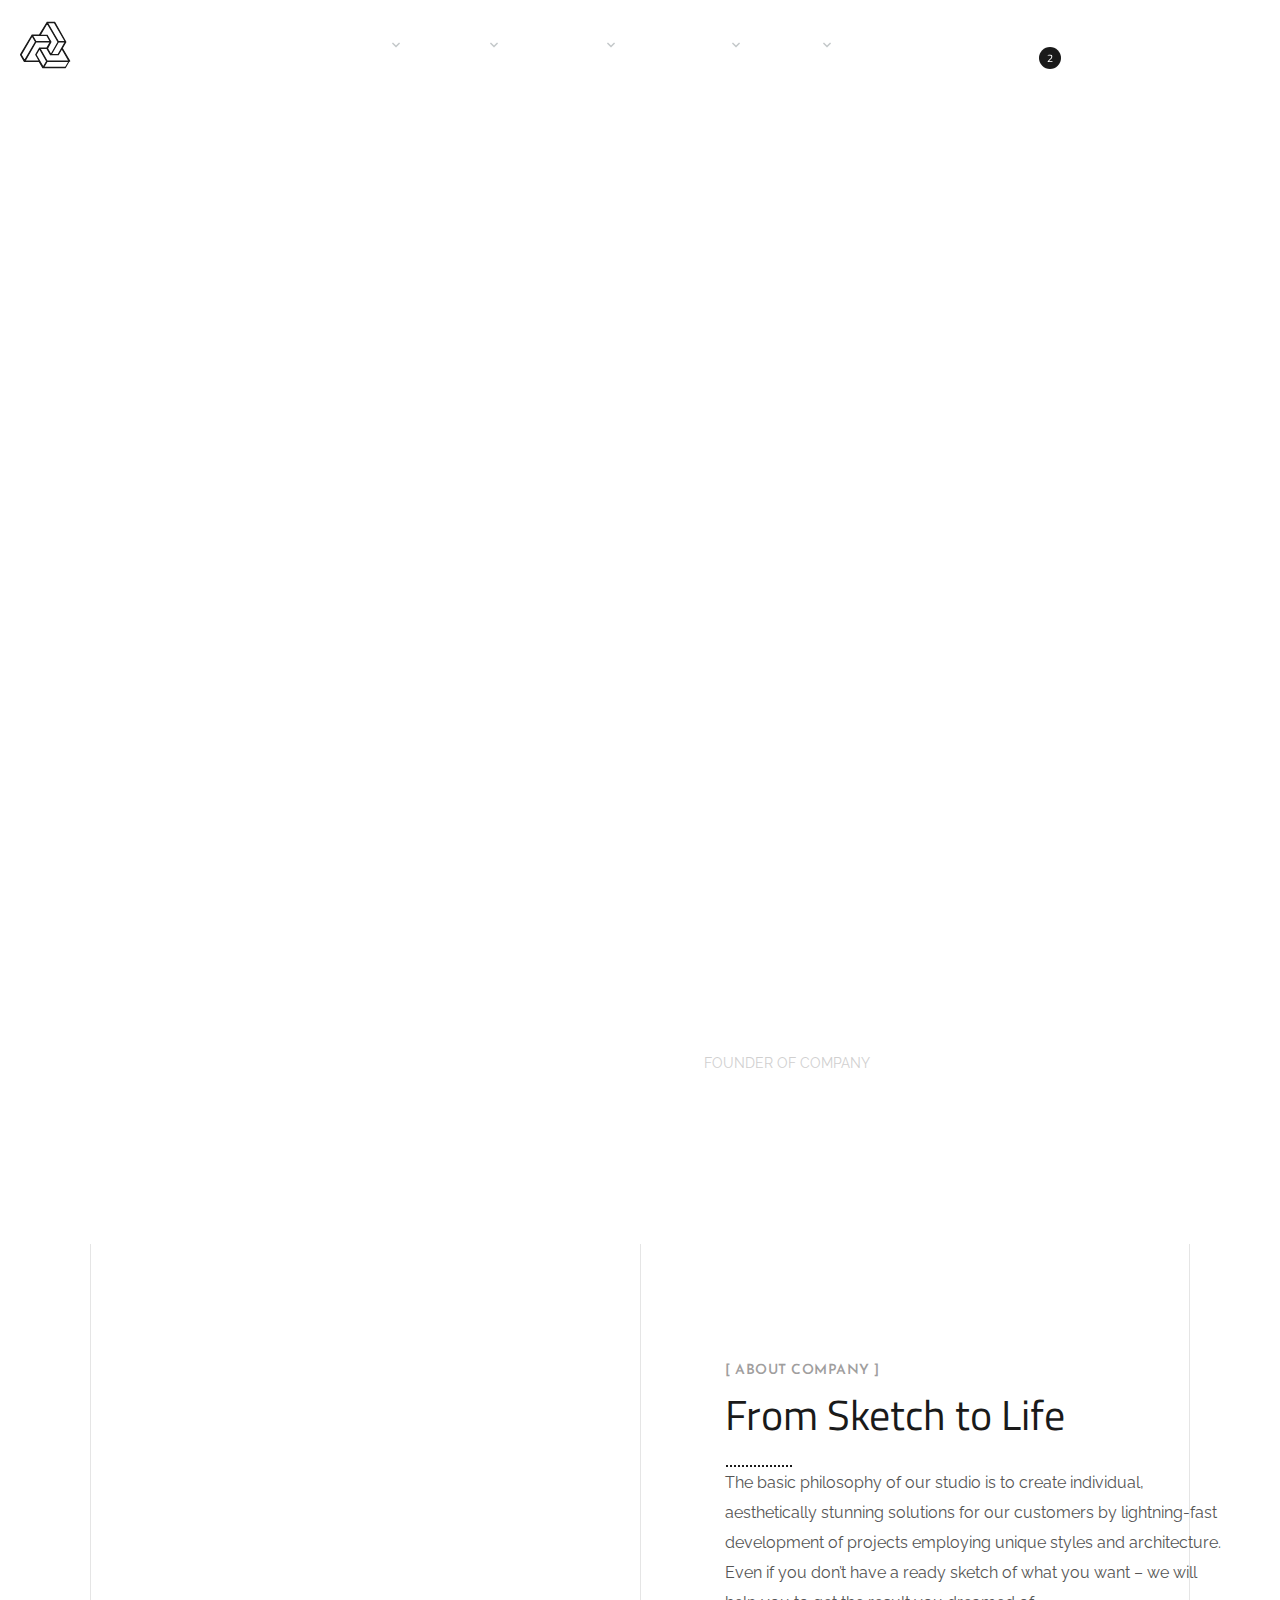
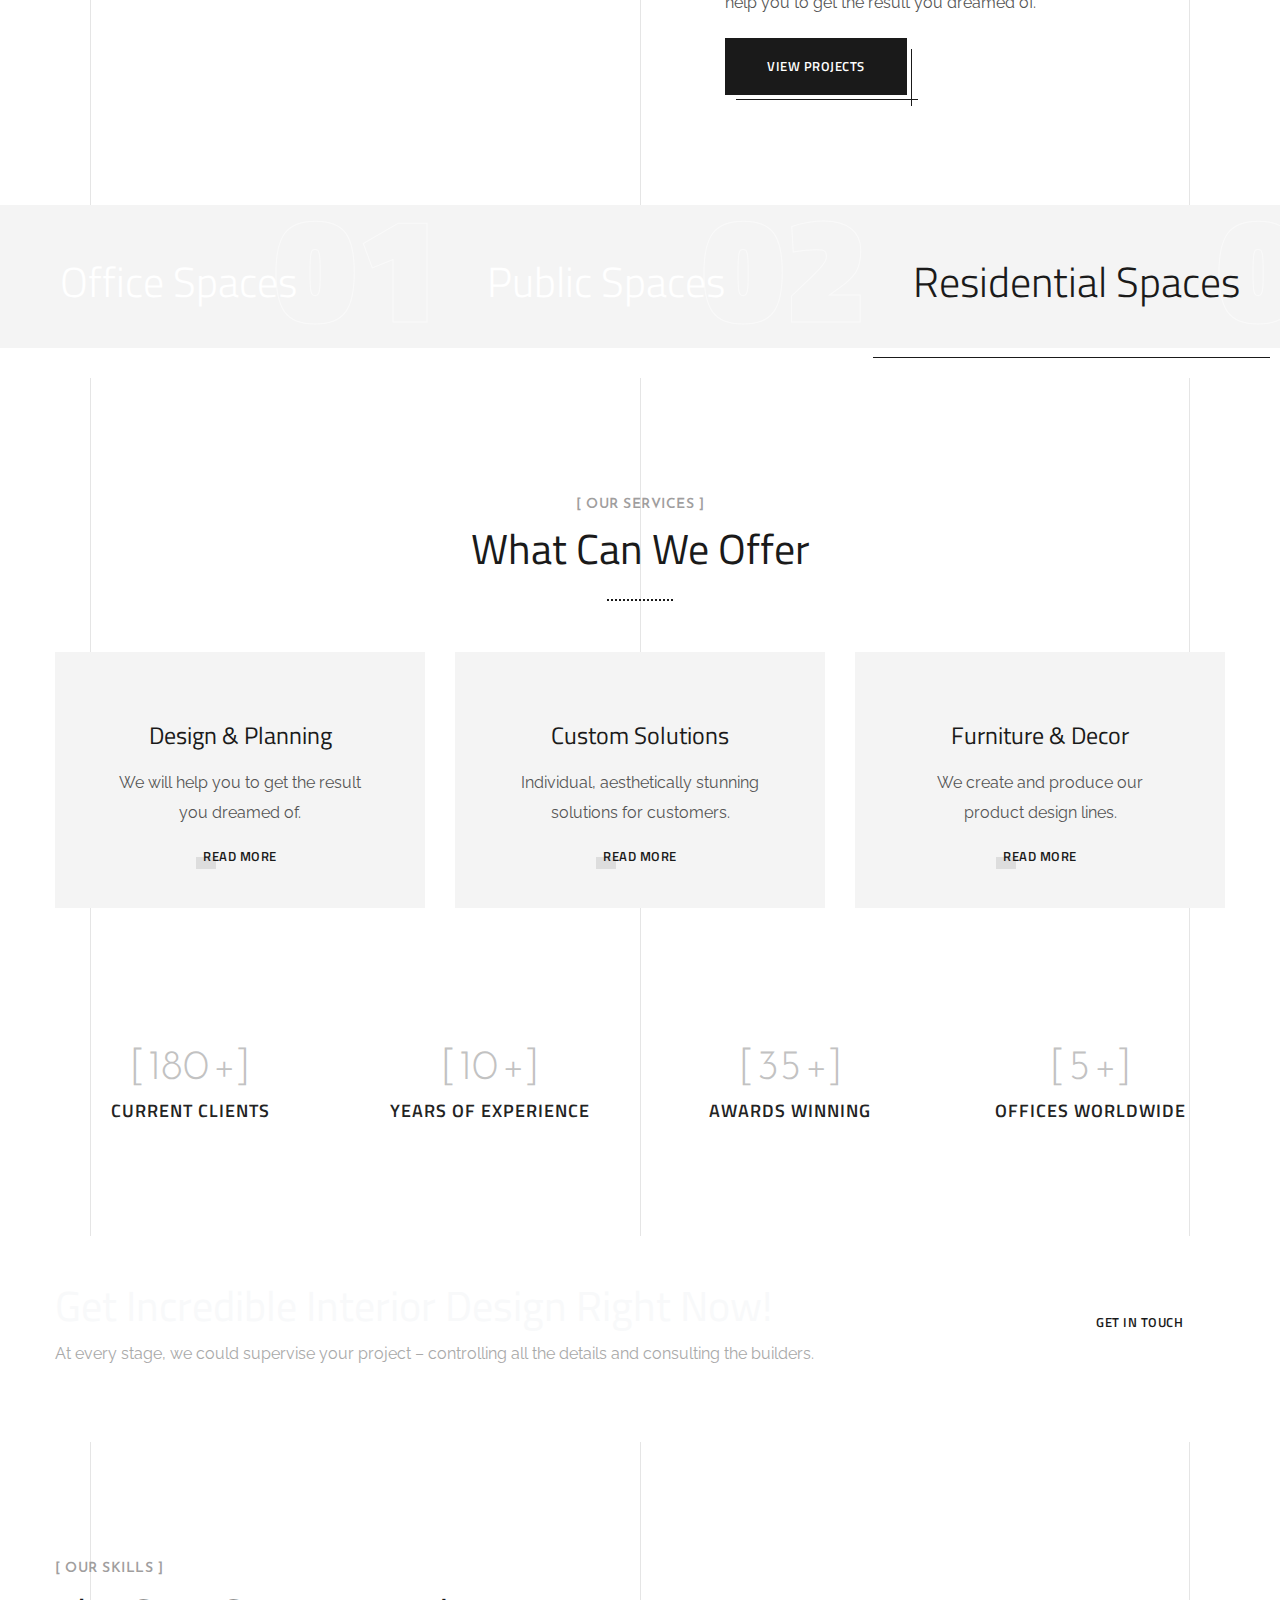
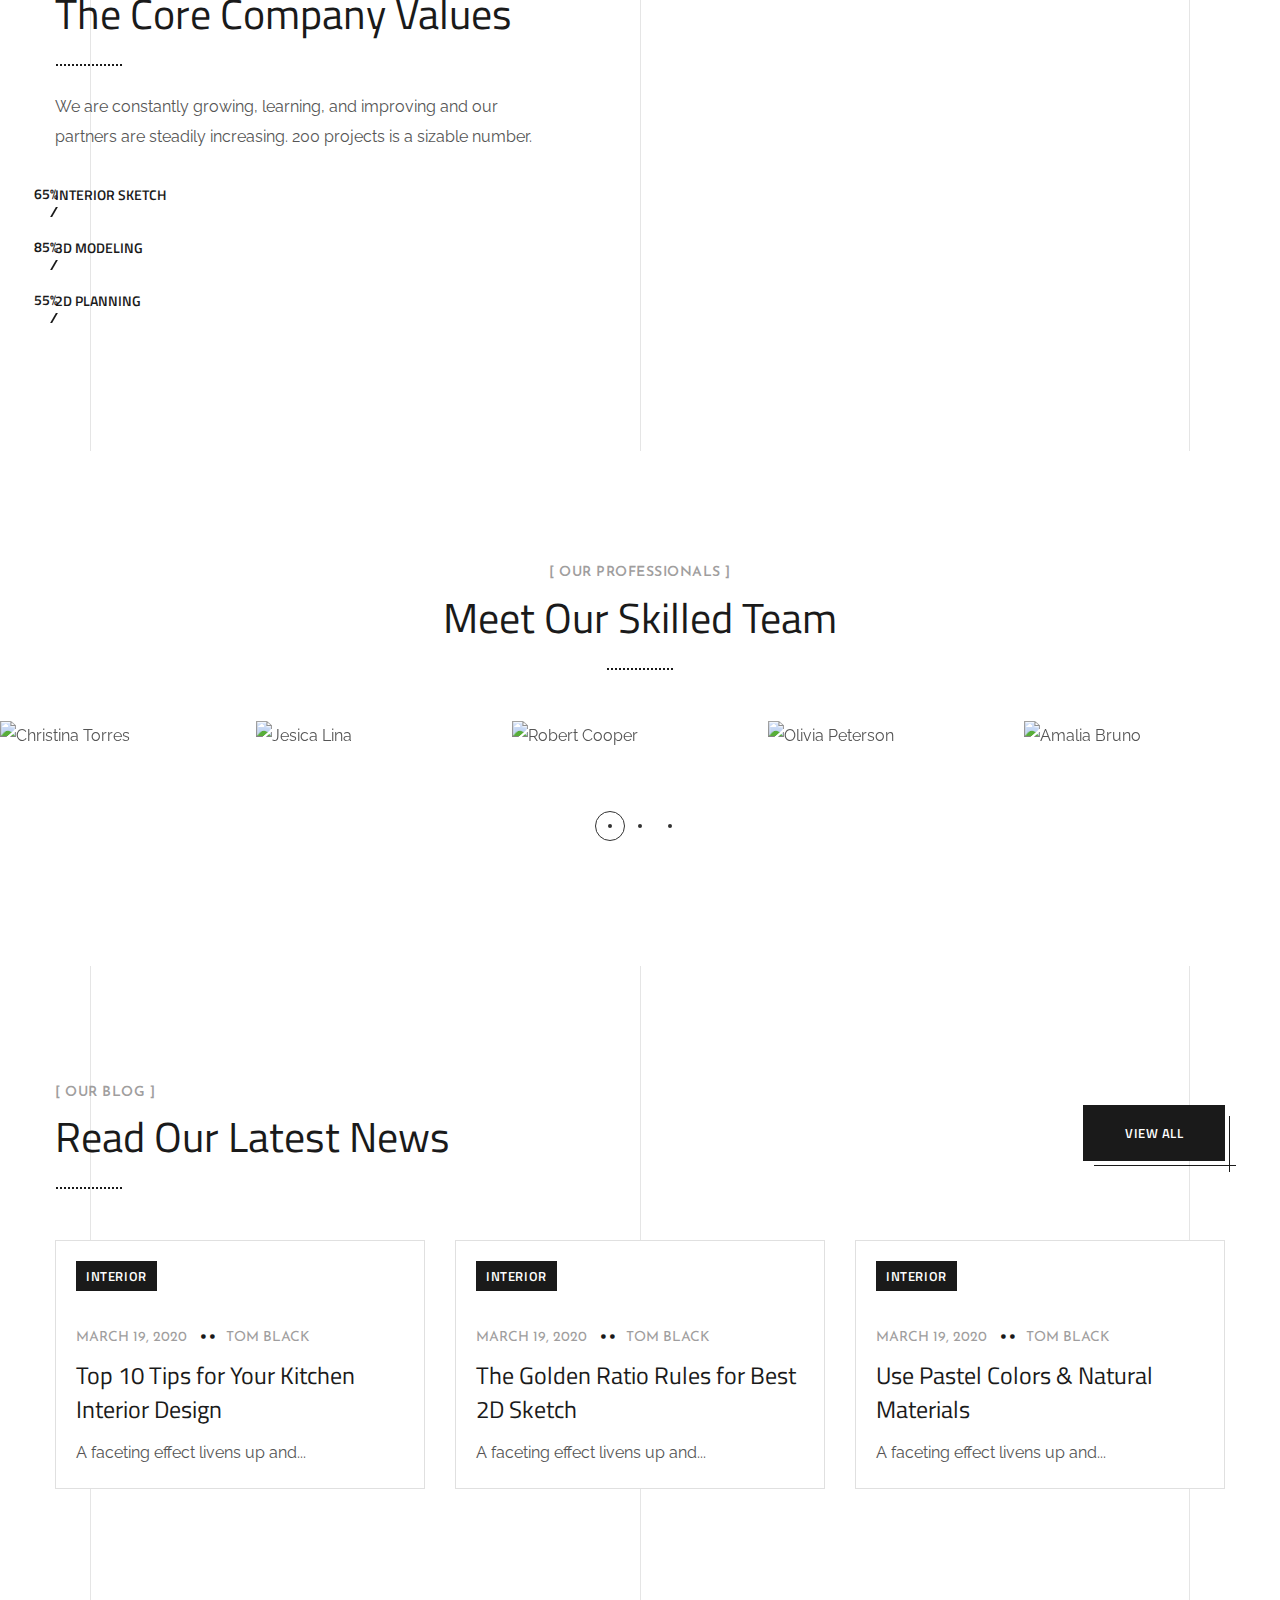
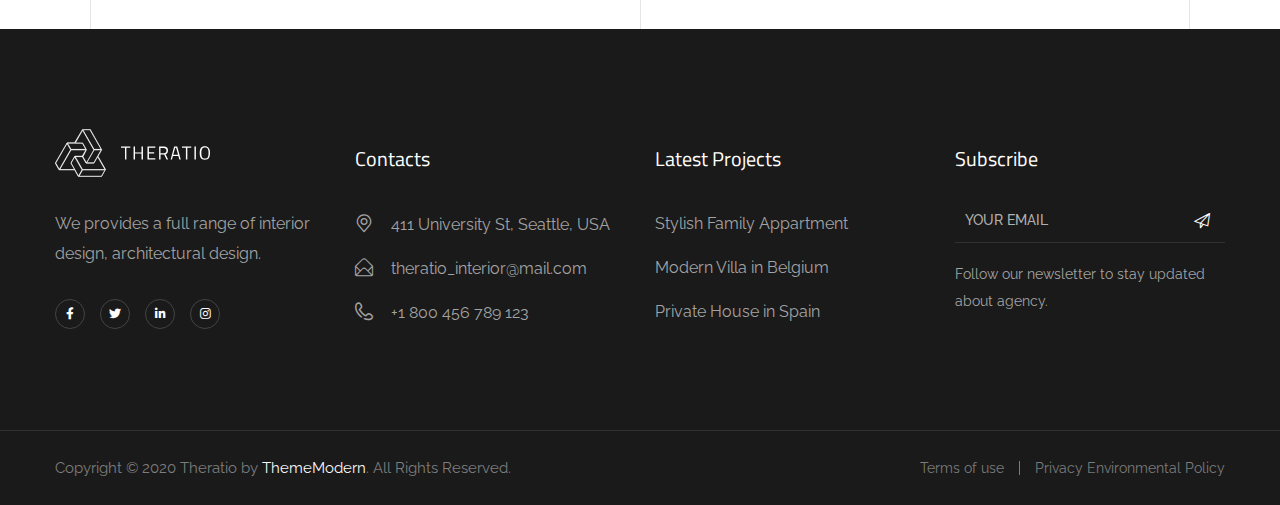
==== index.html @ 7688f10d "first commit" ====
<!DOCTYPE html>
<html lang="en">

<head>
    <meta charset="utf-8">
    <meta http-equiv="X-UA-Compatible" content="IE=edge" />
    <meta name="viewport" content="width=device-width, initial-scale=1, maximum-scale=1" />
    <title>Theratio</title>
    <link rel="shortcut icon" type="image/x-icon" href="images/favicon.png" />
    <link rel="stylesheet" href="css/bootstrap.min.css" />
    <link rel="stylesheet" href="css/font-awesome.min.css" />
    <link rel="stylesheet" href="css/flaticon.css" />
    <link rel="stylesheet" href="css/owl.carousel.min.css" />
    <link rel="stylesheet" href="css/owl.theme.css" />
    <link rel="stylesheet" href="css/magnific-popup.css" />
    <link rel="stylesheet" href="css/lightgallery.css" />
    <link rel="stylesheet" href="css/woocommerce.css" />
    <link rel="stylesheet" href="css/royal-preload.css" />

    <link rel="stylesheet" href="style.css" />
    <!-- REVOLUTION SLIDER CSS -->
    <link rel="stylesheet" type="text/css" href="plugins/revolution/revolution/css/settings.css">   
    <!-- REVOLUTION NAVIGATION STYLE -->
    <link rel="stylesheet" type="text/css" href="plugins/revolution/revolution/css/navigation.css">
</head>

<body>
    <div id="royal_preloader"></div>
    <div id="page" class="site">
        <header id="site-header" class="site-header header-transparent">
            <!-- Main Header start -->
            <div class="octf-main-header is-fixed">
                <div class="octf-area-wrap">
                    <div class="container-fluid octf-mainbar-container">
                        <div class="octf-mainbar">
                            <div class="octf-mainbar-row octf-row">
                                <div class="octf-col logo-col no-padding">
                                    <div id="site-logo" class="site-logo">
                                        <a href="index.html">
                                            <img src="images/logo.svg" alt="Theratio" class="">
                                        </a>
                                    </div>
                                </div>
                                <div class="octf-col menu-col no-padding">
                                    <nav id="site-navigation" class="main-navigation">
                                        <ul class="menu">
                                            <li class="menu-item-has-children current-menu-item current-menu-ancestor">
                                                <a href="index.html">Home</a>
                                                <ul class="sub-menu">
                                                    <li class="current-menu-item"><a href="index.html">Main Home</a></li>
                                                    <li><a href="index-2.html">Interior Design</a></li>
                                                    <li><a href="index-3.html">Studio Home</a></li>
                                                    <li><a href="index-4.html">Architecture Agency</a></li>
                                                    <li><a href="index-5.html">Design Company</a></li>
                                                    <li><a href="index-6.html">Home Video</a></li>
                                                    <li><a href="home-full-screen.html">Home Full Screen</a></li>
                                                    <li><a href="one-page.html">Home One Page</a></li>
                                                    <li><a href="index-sidenav.html">Home with Side Menu</a></li>
                                                </ul>
                                            </li>
                                            <li class="menu-item-has-children"><a href="#">Pages</a>
                                                <ul class="sub-menu">
                                                    <li><a href="about-us.html">About Us</a></li>
                                                    <li><a href="our-services.html">Our Services</a></li>
                                                    <li><a href="our-team.html">Our Team</a></li>
                                                    <li><a href="single-team.html">Single Team</a></li>
                                                    <li><a href="our-process.html">Our Process</a></li>
                                                    <li><a href="our-studio.html">Our Stufio</a></li>
                                                    <li class="menu-item-has-children"><a href="shop.html">Shop</a>
                                                        <ul class="sub-menu">
                                                            <li><a href="single-product.html">Single Product</a></li>
                                                            <li><a href="checkout-page.html">Checkout Page</a></li>
                                                            <li><a href="cart-page.html">Cart Page</a></li>
                                                        </ul>
                                                    </li>
                                                    <li><a href="typography.html">Typography</a></li>
                                                    <li><a href="elements.html">Elements</a></li>
                                                    <li><a href="faq.html">FAQS</a></li>
                                                    <li><a href="cooming-soon.html">Coming Soon</a></li>
                                                    <li><a href="404-error.html">404 Error</a></li>
                                                </ul>
                                            </li>
                                            <li class="menu-item-has-children"><a href="#">Services</a>
                                                <ul class="sub-menu">
                                                    <li><a href="servcies-detail-1.html">Design & Planning</a></li>
                                                    <li><a href="servcies-detail-2.html">Exterior Design</a></li>
                                                    <li><a href="servcies-detail-3.html">Custom Solutions</a></li>
                                                    <li><a href="servcies-detail-4.html">Furniture & Decor</a></li>
                                                    <li><a href="servcies-detail-5.html">Creating Concept</a></li>
                                                    <li><a href="servcies-detail-6.html">Author’s Control</a></li>
                                                </ul>
                                            </li>
                                            <li class="menu-item-has-children mega-dropdown"><a href="#">Portfolio</a>
                                                <ul class="mega-sub-menu">
                                                    <li class="row">
                                                        <ul class="col">
                                                            <li class="menu-title">Portfolio Types</li>
                                                            <li><a href="portfolio-masonry.html">Portfolio Grid Masonry</a></li>
                                                            <li><a href="portfolio-no-gap.html">Portfolio Grid No Gap</a></li>
                                                            <li><a href="portfolio-under.html">Portfolio Info Under Image</a></li>
                                                            <li><a href="portfolio-metro.html">Portfolio Metro</a></li>
                                                            <li><a href="portfolio-metro-no-gap.html">Portfolio Metro No Space</a></li>
                                                            <li><a href="portfolio-gallery.html">Portfolio Gallery</a></li>
                                                            <li><a href="portfolio-slider.html">Portfolio Slider</a></li>
                                                        </ul>
                                                        <ul class="col">
                                                            <li class="menu-title">Portfolio Layout</li>
                                                            <li><a href="portfolio-two-column.html">Two Columns</a></li>
                                                            <li><a href="portfolio-three-column.html">Three Columns</a></li>
                                                            <li><a href="portfolio-three-column-wide.html">Three Columns Wide</a></li>
                                                            <li><a href="portfolio-four-column-wide.html">Four Columns Wide</a></li>
                                                            <li><a href="portfolio-five-column-wide.html">Five Columns Wide</a></li>
                                                        </ul>
                                                        <ul class="col">
                                                            <li class="menu-title">Single Types</li>
                                                            <li><a href="portfolio-standar.html">Standard</a></li>
                                                            <li><a href="portfolio-detail-slider.html">Slider Images</a></li>
                                                            <li><a href="portfolio-left.html">Left Images</a></li>
                                                            <li><a href="portfolio-right.html">Right Images</a></li>
                                                            <li><a href="portfolio-small.html">Small Images</a></li>
                                                            <li><a href="portfolio-big.html">Big Images</a></li>
                                                        </ul>
                                                        <ul class="col">
                                                            <li class="menu-title">Hover Types</li>
                                                            <li><a href="image-scale.html">Image Scale</a></li>
                                                            <li><a href="show-overlay-info.html">Show Overlay Info</a></li>
                                                            <li><a href="hidden-overlay-info.html">Hidden Overlay Info</a></li>
                                                            <li><a href="background-solid.html">Background Solid</a></li>
                                                            <li><a href="hidden-1.html">Hidden 1</a></li>
                                                            <li><a href="hidden-2.html">Hidden 2</a></li>
                                                        </ul>
                                                    </li>
                                                </ul>
                                            </li>
                                            <li class="menu-item-has-children"><a href="blog.html">Blog</a>
                                                <ul class="sub-menu">
                                                    <li><a href="blog.html">Blog Listing</a></li>
                                                    <li><a href="blog-grid.html">Blog Grid</a></li>
                                                    <li><a href="post.html">Blog Single</a></li>
                                                </ul>
                                            </li>
                                            <li><a href="contact.html">Contacts</a></li>
                                        </ul>
                                    </nav>
                                </div>
                                <div class="octf-col cta-col text-right no-padding">
                                <!-- Call To Action -->
                                    <div class="octf-btn-cta">

                                        <div class="octf-cart octf-cta-header">
                                            <a class="cart-contents" href="cart-page.html" title="View your shopping cart">
                                                <i class="ot-flaticon-shopping-bag"></i>
                                                <span class="count">2</span>
                                            </a>
                    
                                            <div class="site-header-cart">
                                                <div class="widget woocommerce widget_shopping_cart">
                                                    <div class="widget_shopping_cart_content">
                                                        <ul class="woocommerce-mini-cart cart_list product_list_widget ">
                                                            <li class="woocommerce-mini-cart-item mini_cart_item">
                                                                <a class="remove remove_from_cart_button" href="#">×</a>                                         
                                                                <a href="single-product.html"><img src="https://via.placeholder.com/720x853.png" class="" alt="">Velvet Teal Blue</a>
                                                                <span class="quantity">1 × <span class="amount"><bdi><span>$</span>195</bdi></span></span>
                                                            </li>
                                                            <li class="woocommerce-mini-cart-item mini_cart_item">
                                                                <a class="remove remove_from_cart_button" href="#">×</a>
                                                                <a href="single-product.html"><img src="https://via.placeholder.com/720x853.png" class="" alt="">Natural Pouffe</a>
                                                                <span class="quantity">1 × <span class="amount"><bdi><span>$</span>145</bdi></span></span>
                                                            </li>
                                                        </ul>

                                                        <p class="woocommerce-mini-cart__total total">
                                                            <strong>Subtotal:</strong> <span class="amount"><bdi><span>$</span>340</bdi></span>
                                                        </p>
                                                        <p class="woocommerce-mini-cart__buttons buttons">
                                                            <a href="cart-page.html" class="button wc-forward">View cart</a>
                                                            <a href="checkout-page.html" class="button checkout wc-forward">Checkout</a>
                                                        </p>
                                                    </div>
                                                </div>
                                            </div>  
                                        </div>

                                        <div class="octf-search octf-cta-header">
                                            <div class="toggle_search octf-cta-icons">
                                                <i class="ot-flaticon-search"></i>
                                            </div>
                                            <!-- Form Search on Header -->
                                            <div class="h-search-form-field collapse">
                                                <div class="h-search-form-inner">
                                                    <form role="search" method="get" class="search-form">
                                                        <input type="search" class="search-field" placeholder="SEARCH..." value="" name="s">
                                                        <button type="submit" class="search-submit"><i class="ot-flaticon-search"></i></button>
                                                    </form>
                                                </div>                                  
                                            </div>
                                        </div>

                                        <div class="octf-sidepanel octf-cta-header">
                                            <div class="site-overlay panel-overlay"></div>
                                            <div id="panel-btn" class="panel-btn octf-cta-icons">
                                                <i class="ot-flaticon-menu"></i>
                                            </div>
                                        </div>
                                        
                                    </div>                              
                                </div>
                            </div>
                        </div>
                    </div>
                </div>
            </div>
            <div class="header_mobile">
                <div class="container-fluid">
                    <div class="octf-mainbar-row octf-row">
                        <div class="octf-col">
                            <div class="mlogo_wrapper clearfix">
                                <div class="mobile_logo">
                                    <a href="index.html">
                                        <img src="images/logo.svg" alt="Theratio">
                                    </a>
                                </div>
                            </div>
                        </div>
                        <div class="octf-col justify-content-end">
                            <div class="octf-search octf-cta-header">
                                <div class="toggle_search octf-cta-icons">
                                    <i class="ot-flaticon-search"></i>
                                </div>
                                <!-- Form Search on Header -->
                                <div class="h-search-form-field collapse">
                                    <div class="h-search-form-inner">
                                        <form role="search" method="get" class="search-form">
                                            <input type="search" class="search-field" placeholder="SEARCH..." value="" name="s">
                                            <button type="submit" class="search-submit"><i class="ot-flaticon-search"></i></button>
                                        </form>
                                    </div>                                  
                                </div>
                            </div>
                            <div class="octf-menu-mobile octf-cta-header">
                                <div id="mmenu-toggle" class="mmenu-toggle">
                                    <button><i class="ot-flaticon-menu"></i></button>
                                </div>
                                <div class="site-overlay mmenu-overlay"></div>
                                <div id="mmenu-wrapper" class="mmenu-wrapper on-right">
                                    <div class="mmenu-inner">
                                        <a class="mmenu-close" href="#"><i class="ot-flaticon-right-arrow"></i></a>
                                        <div class="mobile-nav">
                                            <ul id="menu-main-menu" class="mobile_mainmenu none-style">
                                                <li class="menu-item-has-children current-menu-item current-menu-ancestor">
                                                    <a href="index.html">Home</a>
                                                    <ul class="sub-menu">
                                                        <li class="current-menu-item"><a href="index.html">Main Home</a></li>
                                                        <li><a href="index-2.html">Interior Design</a></li>
                                                        <li><a href="index-3.html">Studio Home</a></li>
                                                        <li><a href="index-4.html">Architecture Agency</a></li>
                                                        <li><a href="index-5.html">Design Company</a></li>
                                                        <li><a href="index-6.html">Home Video</a></li>
                                                        <li><a href="home-full-screen.html">Home Full Screen</a></li>
                                                        <li><a href="one-page.html">Home One Page</a></li>
                                                        <li><a href="index-sidenav.html">Home with Side Menu</a></li>
                                                    </ul>
                                                </li>
                                                <li class="menu-item-has-children"><a href="#">Pages</a>
                                                    <ul class="sub-menu">
                                                        <li><a href="about-us.html">About Us</a></li>
                                                        <li><a href="our-services.html">Our Services</a></li>
                                                        <li><a href="our-team.html">Our Team</a></li>
                                                        <li><a href="single-team.html">Single Team</a></li>
                                                        <li><a href="our-process.html">Our Process</a></li>
                                                        <li><a href="our-studio.html">Our Studio</a></li>
                                                        <li class="menu-item-has-children"><a href="shop.html">Shop</a>
                                                            <ul class="sub-menu">
                                                                <li><a href="single-product.html">Single Product</a></li>
                                                                <li><a href="checkout-page.html">Checkout Page</a></li>
                                                                <li><a href="cart-page.html">Cart Page</a></li>
                                                            </ul>
                                                        </li>
                                                        <li><a href="typography.html">Typography</a></li>
                                                        <li><a href="elements.html">Elements</a></li>
                                                        <li><a href="faq.html">FAQS</a></li>
                                                        <li><a href="cooming-soon.html">Coming Soon</a></li>
                                                        <li><a href="404-error.html">404 Error</a></li>
                                                    </ul>
                                                </li>
                                                <li class="menu-item-has-children"><a href="#">Services</a>
                                                    <ul class="sub-menu">
                                                        <li><a href="servcies-detail-1.html">Design & Planning</a></li>
                                                        <li><a href="servcies-detail-2.html">Exterior Design</a></li>
                                                        <li><a href="servcies-detail-3.html">Custom Solutions</a></li>
                                                        <li><a href="servcies-detail-4.html">Furniture & Decor</a></li>
                                                        <li><a href="servcies-detail-5.html">Creating Concept</a></li>
                                                        <li><a href="servcies-detail-6.html">Author’s Control</a></li>
                                                    </ul>
                                                </li>
                                                <li class="menu-item-has-children"><a href="#">Portfolio</a>
                                                    <ul class="sub-menu">
                                                        <li class="menu-item-has-children"><a href="#">Portfolio Types</a>
                                                            <ul class="sub-menu">
                                                                <li><a href="portfolio-masonry.html">Portfolio Grid Masonry</a></li>
                                                                <li><a href="portfolio-no-gap.html">Portfolio Grid No Gap</a></li>
                                                                <li><a href="portfolio-under.html">Portfolio Info Under Image</a></li>
                                                                <li><a href="portfolio-metro.html">Portfolio Metro</a></li>
                                                                <li><a href="portfolio-metro-no-gap.html">Portfolio Metro No Space</a></li>
                                                                <li><a href="portfolio-gallery.html">Portfolio Gallery</a></li>
                                                                <li><a href="portfolio-slider.html">Portfolio Slider</a></li>
                                                            </ul>
                                                        </li>
                                                        <li class="menu-item-has-children"><a href="#">Portfolio Layout</a>
                                                            <ul class="sub-menu">
                                                                <li><a href="portfolio-two-column.html">Two Columns</a></li>
                                                                <li><a href="portfolio-three-column.html">Three Columns</a></li>
                                                                <li><a href="portfolio-three-column-wide.html">Three Columns Wide</a></li>
                                                                <li><a href="portfolio-four-column-wide.html">Four Columns Wide</a></li>
                                                                <li><a href="portfolio-five-column-wide.html">Five Columns Wide</a></li>
                                                            </ul>
                                                        </li>
                                                        <li class="menu-item-has-children"><a href="#">Portfolio Hover Types</a>
                                                            <ul class="sub-menu">
                                                                <li><a href="portfolio-standar.html">Standar</a></li>
                                                                <li><a href="portfolio-detail-slider.html">Slider Images</a></li>
                                                                <li><a href="portfolio-left.html">Left Image</a></li>
                                                                <li><a href="portfolio-right.html">Right Image</a></li>
                                                                <li><a href="portfolio-small.html">Small Image</a></li>
                                                                <li><a href="portfolio-big.html">Big Image</a></li>
                                                            </ul>
                                                        </li>
                                                        <li class="menu-item-has-children"><a href="image-scale.html">Image-scale</a>
                                                            <ul class="sub-menu">
                                                                <li><a href="image-scale.html">Image Scale</a></li>
                                                                <li><a href="show-overlay-info.html">Show Overlay Info</a></li>
                                                                <li><a href="hidden-overlay-info.html">Hidden Overlay Info</a></li>
                                                                <li><a href="background-solid.html">Background Solid</a></li>
                                                                <li><a href="hidden-1.html">Hidden 1</a></li>
                                                                <li><a href="hidden-2.html">Hidden 2</a></li>
                                                            </ul>
                                                        </li>
                                                    </ul>
                                                </li>
                                                <li class="menu-item-has-children"><a href="blog.html">Blog</a>
                                                    <ul class="sub-menu">
                                                        <li><a href="blog.html">Blog Listing</a></li>
                                                        <li><a href="blog-grid.html">Blog Grid</a></li>
                                                        <li><a href="post.html">Blog Single</a></li>
                                                    </ul>
                                                </li>
                                                <li><a href="contact.html">Contacts</a></li>
                                            </ul>
                                        </div>
                                    </div>
                                </div>
                            </div>
                        </div>
                    </div>
                </div>
            </div>
        </header>

        <div id="side-panel" class="side-panel">
            <a href="#" class="side-panel-close"><i class="ot-flaticon-close-1"></i></a>
            <div class="side-panel-block">
                <div class="side-panel-wrap">
                    <div class="the-logo">
                        <a href="index-html">
                            <img src="images/logo-footer.svg" alt="Theratio">
                        </a>                    
                    </div>
                    <div class="ot-heading">
                        <h2 class="main-heading">Our Gallery</h2>
                    </div>
                    <div class="image-gallery">
                        <div id="gallery-1" class="gallery galleryid-102 gallery-columns-3 gallery-size-thumbnail">
                            <figure class="gallery-item">
                                <div class="gallery-icon landscape">
                                    <a href="https://via.placeholder.com/150x150.png">
                                        <img src="https://via.placeholder.com/150x150.png" class="" alt="">
                                    </a>
                                </div>
                            </figure>
                            <figure class="gallery-item">
                                <div class="gallery-icon landscape">
                                    <a href="https://via.placeholder.com/150x150.png">
                                        <img src="https://via.placeholder.com/150x150.png" class="" alt="">
                                    </a>
                                </div>
                            </figure>
                            <figure class="gallery-item">
                                <div class="gallery-icon landscape">
                                    <a href="https://via.placeholder.com/150x150.png">
                                        <img src="https://via.placeholder.com/150x150.png" class="" alt="">
                                    </a>
                                </div>
                            </figure>
                            <figure class="gallery-item">
                                <div class="gallery-icon landscape">
                                    <a href="https://via.placeholder.com/150x150.png">
                                        <img src="https://via.placeholder.com/150x150.png" class="" alt="">
                                    </a>
                                </div>
                            </figure>
                            <figure class="gallery-item">
                                <div class="gallery-icon landscape">
                                    <a href="https://via.placeholder.com/150x150.png">
                                        <img src="https://via.placeholder.com/150x150.png" class="" alt="">
                                    </a>
                                </div>
                            </figure>
                            <figure class="gallery-item">
                                <div class="gallery-icon landscape">
                                    <a href="https://via.placeholder.com/150x150.png">
                                        <img src="https://via.placeholder.com/150x150.png" class="" alt="">
                                    </a>
                                </div>
                            </figure>
                        </div>
                    </div>
                    <div class="ot-heading ">
                        <h2 class="main-heading">Contact Info</h2>
                    </div>
                    <div class="side-panel-cinfo">
                        <ul class="panel-cinfo">
                            <li class="panel-list-item">
                                <span class="panel-list-icon"><i class="ot-flaticon-place"></i></span>
                                <span class="panel-list-text">411 University St, Seattle, USA</span>
                            </li>
                            <li class="panel-list-item">
                                <span class="panel-list-icon"><i class="ot-flaticon-mail"></i></span>
                                <span class="panel-list-text">theratio_interior@mail.com</span>
                            </li>
                            <li class="panel-list-item">
                                <span class="panel-list-icon"><i class="ot-flaticon-phone-call"></i></span>
                                <span class="panel-list-text">+1 800 456 789 123</span>
                            </li>
                        </ul>
                    </div>
                    <div class="side-panel-social">
                        <ul>
                            <li><a href="http://twitter.com" target="_self"><i class="fab fa-twitter"></i></a></li>
                            <li><a href="http://facebook.com" target="_self"><i class="fab fa-facebook-f"></i></a></li>
                            <li><a href="http://linkedin.com" target="_self"><i class="fab fa-linkedin-in"></i></a></li>
                            <li><a href="http://instagram" target="_self"><i class="fab fa-instagram"></i></a></li>
                        </ul>
                    </div>
                </div>
            </div>
        </div>

        <div id="content" class="site-content">
            <div class="p-0">
                <div class="grid-lines grid-lines-horizontal z-index-1">
                    <span class="g-line-horizontal line-bottom color-line-secondary"></span>
                </div>
                <div class="grid-lines grid-lines-vertical z-index-1">
                    <span class="g-line-vertical line-left color-line-secondary"></span>
                    <span class="g-line-vertical line-right color-line-secondary"></span>
                </div>
                <div id="rev_slider_one_wrapper" class="rev_slider_wrapper fullscreen-container" data-alias="mask-showcase" data-source="gallery">
                    <!-- START REVOLUTION SLIDER 5.4.1 fullscreen mode -->
                    <div id="rev_slider_one" class="rev_slider fullscreenbanner" style="display:none;" data-version="5.4.1">
                        <ul>
                        
                            <!-- SLIDE 1 -->
                            <li data-index="rs-70" data-transition="fade" data-slotamount="default" data-hideafterloop="0" data-hideslideonmobile="off"  data-easein="default" data-easeout="default" data-masterspeed="300"  data-thumb="https://via.placeholder.com/1920x950.png"  data-rotate="0"  data-saveperformance="off"  data-title="" data-param1="1" data-param2="" data-param3="" data-param4="" data-param5="" data-param6="" data-param7="" data-param8="" data-param9="" data-param10="" data-description="">
                                <!-- MAIN IMAGE -->
                                <img src="https://via.placeholder.com/1920x950.png" data-bgcolor='rgba(255,255,255,0)' style='' alt=""  data-bgposition="center center" data-bgfit="cover" class="rev-slidebg" data-bgrepeat="no-repeat" data-bgparallax="off" data-no-retina>
                                
                                <!-- LAYER 1  right image overlay dark-->

                                                            
                                <!-- LAYER 3  Thin text title-->
                                <div class="tp-caption tp-resizeme tp-caption-big" 
                                    id="slide-70-layer-1" 
                                    data-x="['center','center','center','center']" data-hoffset="['56','46','34','0']" 
                                    data-y="['center','center','center','center']" data-voffset="['-64','-72','-65','-50']" 
                                    data-fontsize="['206',150','0','0']"
                                    data-lineheight="['206','170','127','80']"
                                    data-letterspacing="['104','85','63','39']"
                                    data-fontweight="['900','900','900','900']"
                                    data-color="['transparent','transparent','transparent','transparent']"
                                    data-whitespace="nowrap"
                         
                                    data-type="text" 
                                    data-responsive_offset="on" 
                
                                    data-frames='[{"delay":500,"split":"chars","splitdelay":0.1,"speed":500,"frame":"0","from":"x:[105%];z:0;rX:45deg;rY:0deg;rZ:90deg;sX:1;sY:1;skX:0;skY:0;","mask":"x:0px;y:0px;s:inherit;e:inherit;","to":"o:1;","ease":"power4.inOut"},{"delay":"wait","speed":1000,"frame":"999","to":"x:50px;z:0;rX:0deg;rY:0deg;rZ:0deg;sX:1;sY:1;skX:0;skY:0;","ease":"power3.inOut"}]'

                                    data-textAlign="['center','center','center','center']"
                
                                    >Design
                                </div>
                                       
                                <!-- LAYER 4  Bold Title-->
                                <div class="tp-caption tp-resizeme tp-caption-main" 
                                    id="slide-70-layer-2" 
                                    data-x="['center','center','center','center']" data-hoffset="['2','0','0','0']" 
                                    data-y="['center','center','center','center']" data-voffset="['-56','-63','-60','-65']"
                                    data-fontsize="['93','72','55','40']"
                                    data-lineheight="['83','70','51','55']"
                                    data-color="['#fff','#fff','#fff','#fff']"
                                    data-fontweight="['200','200','200','200']"
                                    data-whitespace="nowrap"
                         
                                    data-type="text" 
                                    data-responsive_offset="on" 
                                    
                                    data-frames='[{"delay":900,"speed":1000,"frame":"0","from":"x:50px;opacity:0;","to":"o:1;","ease":"power3.inOut"},{"delay":"wait","speed":1000,"frame":"999","to":"x:50px;opacity:0;","ease":"power3.inOut"}]'

                                    data-textAlign="['left','left','left','left']"
                
                                    >New Level of Interior 
                                </div>
                                                                    
                                <!-- LAYER 5  Paragraph-->
                                <div class="tp-caption tp-resizeme tp-desc" 
                                    id="slide-70-layer-3" 
                                    data-x="['center','center','center','center']" data-hoffset="['0','0','0','0']"
                                    data-y="['center','center','center','center']" data-voffset="['54','43','31','15']" 
                                    data-fontsize="['19','18','17','16']"
                                    data-lineheight="['33','27','28','24']"
                                    data-width="['818','630','500','417']"
                                    data-weight="['500','500','500','500']"
                                    data-color="['#fff','#fff','#fff','#fff']"
                                    data-whitespace="normal"
                         
                                    data-type="text" 
                                    data-responsive_offset="on" 
                
                                    data-frames='[{"delay":1200,"speed":1000,"frame":"0","from":"x:50px;opacity:0;","to":"o:1;","ease":"power3.inOut"},{"delay":"wait","speed":1000,"frame":"999","to":"x:50px;opacity:0;","ease":"power3.inOut"}]'
                                    
                                    data-textAlign="['center','center','center','center']"
                
                                    >We pride ourselves on being builders — creating architectural and creative solutions to help people realize their vision and make them a reality. Wanna work with us?
                                    </div> 
        
                                <!-- LAYER 6  Read More-->
                                <div class="tp-caption rev-btn" 
                                    id="slide-70-layer-4" 
                                    data-x="['center','center','center','center']" data-hoffset="['0','0','0','0']"  
                                    data-y="['center','center','center','center']" data-voffset="['170','140','119','110']"
                                    data-fontsize="['13','18','17','0']"
                                    data-lineheight="['25','18','16','16']"
                                    data-width="none"
                                    data-height="none"
                                    data-whitespace="nowrap"   
                                    data-responsive_offset="on" 
                
                                    data-frames='[{"delay":1500,"speed":1000,"frame":"0","from":"x:50px;opacity:0;","to":"o:1;","ease":"power3.inOut"},{"delay":"wait","speed":1000,"frame":"999","to":"x:50px;opacity:0;","ease":"power3.inOut"}]'
                                    
                                    data-textAlign="['center','center','center','center']"
                                    data-paddingtop="[0,0,0,0]"
                                    data-paddingright="[0,0,0,0]"
                                    data-paddingbottom="[0,0,0,0]"
                                    data-paddingleft="[0,0,0,0]"
                
                                    ><a href="portfolio-masonry.html" class="octf-btn octf-btn-primary btn-slider btn-large">View Projects</a>
                                </div>  
                       
                            </li>  
                                         

                            <!-- SLIDE 1 -->
                            <li data-index="rs-71" data-transition="fade" data-slotamount="default" data-hideafterloop="0" data-hideslideonmobile="off"  data-easein="default" data-easeout="default" data-masterspeed="300"  data-thumb="https://via.placeholder.com/1920x950.png"  data-rotate="0"  data-saveperformance="off"  data-title="" data-param1="1" data-param2="" data-param3="" data-param4="" data-param5="" data-param6="" data-param7="" data-param8="" data-param9="" data-param10="" data-description="">
                                <!-- MAIN IMAGE -->
                                <img src="https://via.placeholder.com/1920x950.png" data-bgcolor='#ffffff' style='' alt=""  data-bgposition="center center" data-bgfit="cover" data-bgrepeat="no-repeat" class="rev-slidebg" data-bgparallax="off" data-no-retina>
                                  
                                                            
                                <!-- LAYER 3  Thin text title-->
                                <div class="tp-caption tp-resizeme tp-caption-big" 
                                    id="slide-71-layer-1" 
                                    data-x="['center','center','center','center']" data-hoffset="['56','46','34','0']" 
                                    data-y="['center','center','center','center']" data-voffset="['-64','-72','-65','-50']" 
                                    data-fontsize="['206',150','0','0']"
                                    data-lineheight="['206','170','127','80']"
                                    data-letterspacing="['104','85','63','39']"
                                    data-fontweight="['900','900','900','900']"
                                    data-color="['transparent','transparent','transparent','transparent']"
                                    data-whitespace="nowrap"
                         
                                    data-type="text" 
                                    data-responsive_offset="on" 
                
                                    data-frames='[{"delay":500,"split":"chars","splitdelay":0.1,"speed":500,"frame":"0","from":"x:[105%];z:0;rX:45deg;rY:0deg;rZ:90deg;sX:1;sY:1;skX:0;skY:0;","mask":"x:0px;y:0px;s:inherit;e:inherit;","to":"o:1;","ease":"power4.inOut"},{"delay":"wait","speed":1000,"frame":"999","to":"x:50px;z:0;rX:0deg;rY:0deg;rZ:0deg;sX:1;sY:1;skX:0;skY:0;","ease":"power3.inOut"}]'

                                    data-textAlign="['center','center','center','center']"
                
                                    >Quality
                                </div>
                                       
                                <!-- LAYER 4  Bold Title-->
                                <div class="tp-caption tp-resizeme tp-caption-main" 
                                    id="slide-71-layer-2" 
                                    data-x="['center','center','center','center']" data-hoffset="['2','0','0','0']" 
                                    data-y="['center','center','center','center']" data-voffset="['-56','-63','-60','-65']"
                                    data-fontsize="['93','72','55','40']"
                                    data-lineheight="['83','70','51','55']"
                                    data-color="['#fff','#fff','#fff','#fff']"
                                    data-fontweight="['200','200','200','200']"
                                    data-whitespace="nowrap"
                         
                                    data-type="text" 
                                    data-responsive_offset="on" 
                                    
                                    data-frames='[{"delay":900,"speed":1000,"frame":"0","from":"x:50px;opacity:0;","to":"o:1;","ease":"power3.inOut"},{"delay":"wait","speed":1000,"frame":"999","to":"x:50px;opacity:0;","ease":"power3.inOut"}]'

                                    data-textAlign="['left','left','left','left']"
                
                                    >High-end Interior Design
                                </div>
                                                                    
                                <!-- LAYER 5  Paragraph-->
                                <div class="tp-caption tp-resizeme tp-desc" 
                                    id="slide-71-layer-3" 
                                    data-x="['center','center','center','center']" data-hoffset="['0','0','0','0']"
                                    data-y="['center','center','center','center']" data-voffset="['54','43','31','15']" 
                                    data-fontsize="['19','18','17','16']"
                                    data-lineheight="['33','27','28','24']"
                                    data-width="['818','630','500','417']"
                                    data-weight="['500','500','500','500']"
                                    data-color="['#fff','#fff','#fff','#fff']"
                                    data-whitespace="normal"
                         
                                    data-type="text" 
                                    data-responsive_offset="on" 
                
                                    data-frames='[{"delay":1200,"speed":1000,"frame":"0","from":"x:50px;opacity:0;","to":"o:1;","ease":"power3.inOut"},{"delay":"wait","speed":1000,"frame":"999","to":"x:50px;opacity:0;","ease":"power3.inOut"}]'
                                    
                                    data-textAlign="['center','center','center','center']"
                
                                    >We pride ourselves on being builders — creating architectural and creative solutions to help people realize their vision and make them a reality. Wanna work with us?
                                    </div> 
        
                                <!-- LAYER 6  Read More-->
                                <div class="tp-caption rev-btn" 
                                    id="slide-71-layer-4" 
                                    data-x="['center','center','center','center']" data-hoffset="['0','0','0','0']"  
                                    data-y="['center','center','center','center']" data-voffset="['170','140','119','110']"
                                    data-fontsize="['13','18','17','0']"
                                    data-lineheight="['25','18','16','16']"
                                    data-width="none"
                                    data-height="none"
                                    data-whitespace="nowrap"   
                                    data-responsive_offset="on" 
                
                                    data-frames='[{"delay":1500,"speed":1000,"frame":"0","from":"x:50px;opacity:0;","to":"o:1;","ease":"power3.inOut"},{"delay":"wait","speed":1000,"frame":"999","to":"x:50px;opacity:0;","ease":"power3.inOut"}]'
                                    
                                    data-textAlign="['center','center','center','center']"
                                    data-paddingtop="[0,0,0,0]"
                                    data-paddingright="[0,0,0,0]"
                                    data-paddingbottom="[0,0,0,0]"
                                    data-paddingleft="[0,0,0,0]"
                
                                    ><a href="portfolio-masonry.html" class="octf-btn octf-btn-primary btn-slider btn-large">View Projects</a>
                                </div>  
                            </li>  

                            <!-- SLIDE 1 -->
                            <li data-index="rs-72" data-transition="fade" data-slotamount="default" data-hideafterloop="0" data-hideslideonmobile="off"  data-easein="default" data-easeout="default" data-masterspeed="300"  data-thumb="https://via.placeholder.com/1920x950.png"  data-rotate="0"  data-saveperformance="off"  data-title="" data-param1="1" data-param2="" data-param3="" data-param4="" data-param5="" data-param6="" data-param7="" data-param8="" data-param9="" data-param10="" data-description="">
                                <!-- MAIN IMAGE -->
                                <img src="https://via.placeholder.com/1920x950.png" data-bgcolor='#ffffff' style='' alt=""  data-bgposition="center center" data-bgfit="cover" data-bgrepeat="no-repeat" class="rev-slidebg" data-bgparallax="off" data-no-retina>
                                
                                                            
                                <!-- LAYER 3  Thin text title-->
                                <div class="tp-caption tp-resizeme tp-caption-big" 
                                    id="slide-72-layer-1" 
                                    data-x="['center','center','center','center']" data-hoffset="['56','46','34','0']" 
                                    data-y="['center','center','center','center']" data-voffset="['-64','-72','-65','-50']" 
                                    data-fontsize="['206',150','0','0']"
                                    data-lineheight="['206','170','127','80']"
                                    data-letterspacing="['104','85','63','39']"
                                    data-fontweight="['900','900','900','900']"
                                    data-color="['transparent','transparent','transparent','transparent']"
                                    data-whitespace="nowrap"
                         
                                    data-type="text" 
                                    data-responsive_offset="on" 
                
                                    data-frames='[{"delay":500,"split":"chars","splitdelay":0.1,"speed":500,"frame":"0","from":"x:[105%];z:0;rX:45deg;rY:0deg;rZ:90deg;sX:1;sY:1;skX:0;skY:0;","mask":"x:0px;y:0px;s:inherit;e:inherit;","to":"o:1;","ease":"power4.inOut"},{"delay":"wait","speed":1000,"frame":"999","to":"x:50px;z:0;rX:0deg;rY:0deg;rZ:0deg;sX:1;sY:1;skX:0;skY:0;","ease":"power3.inOut"}]'

                                    data-textAlign="['center','center','center','center']"
                
                                    >Studio
                                </div>
                                       
                                <!-- LAYER 4  Bold Title-->
                                <div class="tp-caption tp-resizeme tp-caption-main" 
                                    id="slide-72-layer-2" 
                                    data-x="['center','center','center','center']" data-hoffset="['2','0','0','0']" 
                                    data-y="['center','center','center','center']" data-voffset="['-56','-63','-60','-65']"
                                    data-fontsize="['93','72','55','40']"
                                    data-lineheight="['83','70','51','55']"
                                    data-color="['#fff','#fff','#fff','#fff']"
                                    data-fontweight="['200','200','200','200']"
                                    data-whitespace="nowrap"
                         
                                    data-type="text" 
                                    data-responsive_offset="on" 
                                    
                                    data-frames='[{"delay":900,"speed":1000,"frame":"0","from":"x:50px;opacity:0;","to":"o:1;","ease":"power3.inOut"},{"delay":"wait","speed":1000,"frame":"999","to":"x:50px;opacity:0;","ease":"power3.inOut"}]'

                                    data-textAlign="['left','left','left','left']"
                
                                    >Best Furniture and Decor
                                </div>
                                                                    
                                <!-- LAYER 5  Paragraph-->
                                <div class="tp-caption tp-resizeme tp-desc" 
                                    id="slide-72-layer-3" 
                                    data-x="['center','center','center','center']" data-hoffset="['0','0','0','0']"
                                    data-y="['center','center','center','center']" data-voffset="['54','43','31','15']" 
                                    data-fontsize="['19','18','17','16']"
                                    data-lineheight="['33','27','28','24']"
                                    data-width="['818','630','500','417']"
                                    data-weight="['500','500','500','500']"
                                    data-color="['#fff','#fff','#fff','#fff']"
                                    data-whitespace="normal"
                         
                                    data-type="text" 
                                    data-responsive_offset="on" 
                
                                    data-frames='[{"delay":1200,"speed":1000,"frame":"0","from":"x:50px;opacity:0;","to":"o:1;","ease":"power3.inOut"},{"delay":"wait","speed":1000,"frame":"999","to":"x:50px;opacity:0;","ease":"power3.inOut"}]'
                                    
                                    data-textAlign="['center','center','center','center']"
                
                                    >We pride ourselves on being builders — creating architectural and creative solutions to help people realize their vision and make them a reality. Wanna work with us?
                                    </div> 
        
                                <!-- LAYER 6  Read More-->
                                <div class="tp-caption rev-btn" 
                                    id="slide-72-layer-4" 
                                    data-x="['center','center','center','center']" data-hoffset="['0','0','0','0']"  
                                    data-y="['center','center','center','center']" data-voffset="['170','140','119','110']"
                                    data-fontsize="['13','18','17','0']"
                                    data-lineheight="['25','18','16','16']"
                                    data-width="none"
                                    data-height="none"
                                    data-whitespace="nowrap"   
                                    data-responsive_offset="on" 
                
                                    data-frames='[{"delay":1500,"speed":1000,"frame":"0","from":"x:50px;opacity:0;","to":"o:1;","ease":"power3.inOut"},{"delay":"wait","speed":1000,"frame":"999","to":"x:50px;opacity:0;","ease":"power3.inOut"}]'
                                    
                                    data-textAlign="['center','center','center','center']"
                                    data-paddingtop="[0,0,0,0]"
                                    data-paddingright="[0,0,0,0]"
                                    data-paddingbottom="[0,0,0,0]"
                                    data-paddingleft="[0,0,0,0]"
                
                                    ><a href="portfolio-masonry.html" class="octf-btn octf-btn-primary btn-slider btn-large">View Projects</a>
                                </div>  
                            </li>  
                                                    
                  
                        </ul>
                        <div class="tp-bannertimer"></div>

                    </div>
                </div>
                <div class="banner-desc-1">
                    <ul>
                        <li><a href="#"><span>pinterest</span></a></li>
                        <li><a href="#"><span>twitter</span></a></li>
                        <li><a href="#"><span>facebook</span></a></li>
                        <li><a href="#"><span>instagram</span></a></li>
                    </ul>
                </div>
            </div>

            <section class="story-1">
                <div class="container">
                    <div class="row">
                        <div class="col-lg-6 col-md-12">
                            <div class="story-text">
                                <p>“Even if you don’t have a ready sketch of what you want – we will help you to get the result you dreamed of.”</p>
                            </div>
                        </div>
                        <div class="col-lg-6 col-md-12">
                            <div class="story-author">
                                <img src="https://via.placeholder.com/140x140.png" class="" alt="">
                                <div class="story-content">
                                    <h5 class="story-title">David Oswald</h5>
                                    <p class="story-description">founder of company</p>
                                </div>
                            </div>
                        </div>
                    </div>
                </div>
            </section>
            <section class="about-1">
                <div class="grid-lines grid-lines-vertical">
                    <span class="g-line-vertical line-left color-line-default"></span>
                    <span class="g-line-vertical line-center color-line-default"></span>
                    <span class="g-line-vertical line-right color-line-default"></span>
                </div>
                <div class="container">
                    <div class="row">
                        <div class="col-lg-6 col-md-12 mb-5 mb-lg-0">
                            <div class="about-img-1">
                                <img src="https://via.placeholder.com/670x642.png" alt="">
                            </div>
                        </div>
                        <div class="col-lg-6 col-md-12 align-self-center">
                            <div class="about-content-1 ml-xl-70">
                                <div class="ot-heading is-dots">
                                    <span>[ about company ]</span>
                                    <h2 class="main-heading">From Sketch to Life</h2>
                                </div>
                                <p>The basic philosophy of our studio is to create individual, aesthetically stunning solutions for our customers by lightning-fast development of projects employing unique styles and architecture. Even if you don’t have a ready sketch of what you want – we will help you to get the result you dreamed of.</p>
                                <div class="ot-button">
                                    <a href="portfolio-masonry.html" class="octf-btn octf-btn-dark">View Projects</a>
                                </div>
                            </div>
                        </div>
                    </div>
                </div>
            </section>
            <div class="client-1 bg-light-1">
                <div class="container-fluid">
                    <div class="row">
                        <div class="col-lg-12">
                            <div class="clients-slide owl-theme owl-carousel">
                                <div class="img-item">
                                    <figure><img src="https://via.placeholder.com/300x145.png" alt=""></figure>
                                </div>
                                <div class="img-item">
                                    <figure><img src="https://via.placeholder.com/300x145.png" alt=""></figure>
                                </div>
                                <div class="img-item">
                                    <figure><img src="https://via.placeholder.com/300x145.png" alt=""></figure>
                                </div>
                                <div class="img-item">
                                    <figure><img src="https://via.placeholder.com/300x145.png" alt=""></figure>
                                </div>
                                <div class="img-item">
                                    <figure><img src="https://via.placeholder.com/300x145.png" alt=""></figure>
                                </div>
                                <div class="img-item">
                                    <figure><img src="https://via.placeholder.com/300x145.png" alt=""></figure>
                                </div>
                                <div class="img-item">
                                    <figure><img src="https://via.placeholder.com/300x145.png" alt=""></figure>
                                </div>
                                <div class="img-item">
                                    <figure><img src="https://via.placeholder.com/300x145.png" alt=""></figure>
                                </div>
                                <div class="img-item">
                                    <figure><img src="https://via.placeholder.com/300x145.png" alt=""></figure>
                                </div>
                                <div class="img-item">
                                    <figure><img src="https://via.placeholder.com/300x145.png" alt=""></figure>
                                </div>
                                <div class="img-item">
                                    <figure><img src="https://via.placeholder.com/300x145.png" alt=""></figure>
                                </div>
                                <div class="img-item">
                                    <figure><img src="https://via.placeholder.com/300x145.png" alt=""></figure>
                                </div>
                            </div>
                        </div>
                    </div>
                </div>
            </div>
            <div>
                <div class="container-fluid">
                    <div class="row justify-content-center">
                        <div class="col-lg-4 col-md-6 px-0">
                            <div class="cate-lines h-light">
                                <div class="cate-item">
                                    <a href="#">                
                                        <img src="https://via.placeholder.com/750x422.png" alt="">
                                    </a>                
                                    <div class="cate-item_content">
                                        <a href="#"><h2>Office Spaces<span class="number-stroke">01</span></h2></a>
                                    </div>
                                </div>
                            </div>
                        </div>
                        <div class="col-lg-4 col-md-6 px-0">
                            <div class="cate-lines h-light">
                                <div class="cate-item">
                                    <a href="#">                
                                        <img src="https://via.placeholder.com/750x422.png" alt="">
                                    </a>                
                                    <div class="cate-item_content">
                                        <a href="#"><h2>Public Spaces<span class="number-stroke">02</span></h2></a>
                                    </div>
                                </div>
                            </div>
                        </div>
                        <div class="col-lg-4 col-md-6 px-0">
                            <div class="cate-lines s-dark">
                                <div class="cate-item">
                                    <a href="#">                
                                        <img src="https://via.placeholder.com/750x422.png" alt="">
                                    </a>                
                                    <div class="cate-item_content">
                                        <a href="#"><h2>Residential Spaces<span class="number-stroke">03</span></h2></a>
                                    </div>
                                </div>
                            </div>
                        </div>
                    </div>
                </div>
            </div>
            <section class="services-1">
                <div class="grid-lines grid-lines-vertical">
                    <span class="g-line-vertical line-left color-line-default"></span>
                    <span class="g-line-vertical line-center color-line-default"></span>
                    <span class="g-line-vertical line-right color-line-default"></span>
                </div>
                <div class="container">
                    <div class="row">
                        <div class="col-md-12 text-center theratio-align-center">
                            <div class="ot-heading is-dots">
                                <span>[ OUR SERVICES ]</span>
                                <h2 class="main-heading">What Can We Offer</h2>
                            </div>
                            <div class="space-50"></div>
                        </div>
                    </div>
                    <div class="row justify-content-center">
                        <div class="col-lg-4 col-md-6 col-sm-12">
                            <div class="icon-box icon-box--bg-img icon-box--icon-top icon-box--is-line-hover icon-bg-1 text-center">
                                <div class="icon-main"><img src="https://via.placeholder.com/74x84.png" alt=""></div>
                                <div class="content-box">
                                    <h5><a href="servcies-detail-1.html">Design & Planning</a></h5>
                                    <p>We will help you to get the result you dreamed of.</p>
                                </div>
                                <div class="link-box">
                                    <a href="servcies-detail-1.html" class="btn-details">READ MORE</a>
                                </div>
                            </div>
                        </div>
                        <div class="col-lg-4 col-md-6 col-sm-12">
                            <div class="icon-box icon-box--bg-img icon-box--icon-top icon-box--is-line-hover icon-bg-2 text-center">
                                <div class="icon-main"><img src="https://via.placeholder.com/74x84.png" alt=""></div>
                                <div class="content-box">
                                    <h5><a href="servcies-detail-1.html">Custom Solutions</a></h5>
                                    <p>Individual, aesthetically stunning solutions for customers.</p>
                                </div>
                                <div class="link-box">
                                    <a href="servcies-detail-1.html" class="btn-details">READ MORE</a>
                                </div>
                            </div>
                        </div>
                        <div class="col-lg-4 col-md-6 col-sm-12">
                            <div class="icon-box icon-box--bg-img icon-box--icon-top icon-box--is-line-hover icon-bg-3 text-center">
                                <div class="icon-main"><img src="https://via.placeholder.com/74x84.png" alt=""></div>
                                <div class="content-box">
                                    <h5><a href="servcies-detail-1.html">Furniture & Decor</a></h5>
                                    <p>We create and produce our product design lines.</p>
                                </div>
                                <div class="link-box">
                                    <a href="servcies-detail-1.html" class="btn-details">READ MORE</a>
                                </div>
                            </div>
                        </div>
                        <div class="space-120"></div>
                    </div>
                    <div class="row">
                        <div class="col-xl-3 col-lg-6 col-md-6 col-sm-6 mb-4 mb-xl-0">
                            <div class="ot-counter">
                                <div>
                                    <span>[</span>
                                    <span class="num" data-to="180" data-time="2000">180</span>
                                    <span>+]</span>
                                </div>
                                <h6>Current Clients</h6>                            
                            </div>
                        </div>
                        <div class="col-xl-3 col-lg-6 col-md-6 col-sm-6 mb-4 mb-xl-0">
                            <div class="ot-counter">
                                <div>
                                    <span>[</span>
                                    <span class="num" data-to="10" data-time="2000">10</span>
                                    <span>+]</span>
                                </div>
                                <h6>years of experience</h6>                            
                            </div>
                        </div>
                        <div class="col-xl-3 col-lg-6 col-md-6 col-sm-6 mb-4 mb-sm-0">
                            <div class="ot-counter">
                                <div>
                                    <span>[</span>
                                    <span class="num" data-to="35" data-time="2000">35</span>
                                    <span>+]</span>
                                </div>
                                <h6>awards winning</h6>                             
                            </div>
                        </div>
                        <div class="col-xl-3 col-lg-6 col-md-6 col-sm-6">
                            <div class="ot-counter">
                                <div>
                                    <span>[</span>
                                    <span class="num" data-to="5" data-time="2000">5</span>
                                    <span>+]</span>
                                </div>
                                <h6>Offices Worldwide</h6>                              
                            </div>
                        </div>
                    </div>
                </div>
            </section>
            <section class="p-0">
                <div class="projects-grid pf_4_cols style-2 p-info-s2 img-scale w-auto no-gaps mx-0">
                    <div class="grid-sizer"></div>
                    <div class="project-item category-19 thumb2x">
                        <div class="projects-box">
                            <div class="projects-thumbnail">
                                <a href="portfolio-standar.html">
                                    <img src="https://via.placeholder.com/1440x720.png" alt="">
                                </a>
                                <div class="overlay">
                                    <h5>Stylish Family Appartment</h5>
                                    <i class="ot-flaticon-add"></i>
                                </div>
                            </div>
                            <div class="portfolio-info">
                                <div class="portfolio-info-inner">
                                    <h5><a class="title-link" href="portfolio-standar.html">Stylish Family Appartment</a></h5>
                                    <p class="portfolio-cates"><a href="#">Interior</a></p> 
                                </div>
                                <a class="overlay" href="portfolio-standar.html"></a>
                            </div>
                        </div>
                    </div>
                    <div class="project-item category-14 ">
                        <div class="projects-box">
                            <div class="projects-thumbnail">
                                <a href="portfolio-detail-slider.html">
                                    <img src="https://via.placeholder.com/720x720.png" alt="">
                                </a>
                                <div class="overlay">
                                    <h5>Minimal Guests House</h5>
                                    <i class="ot-flaticon-add"></i>
                                </div>
                            </div>
                            <div class="portfolio-info">
                                <div class="portfolio-info-inner">
                                    <h5><a class="title-link" href="portfolio-detail-slider.html">Minimal Guests House</a></h5>
                                    <p class="portfolio-cates">
                                        <a href="#">Decor</a>
                                        <a href="#">Interior</a>
                                    </p>
                                </div>
                                <a class="overlay" href="portfolio-detail-slider.html"></a>
                            </div>
                        </div>
                    </div>
                    <div class="project-item category-15 ">
                        <div class="projects-box">
                            <div class="projects-thumbnail">
                                <a href="portfolio-left.html">
                                    <img src="https://via.placeholder.com/720x720.png" alt="">
                                </a>
                                <div class="overlay">
                                    <h5>Art Family Residence</h5>
                                    <i class="ot-flaticon-add"></i>
                                </div>
                            </div>
                            <div class="portfolio-info">
                                <div class="portfolio-info-inner">
                                    <h5><a class="title-link" href="portfolio-left.html">Art Family Residence</a></h5>
                                    <p class="portfolio-cates"><a href="#">Architecture</a></p> 
                                </div>
                                <a class="overlay" href="portfolio-left.html"></a>
                            </div>
                        </div>
                    </div>
                    <div class="project-item category-20 ">
                        <div class="projects-box">
                            <div class="projects-thumbnail">
                                <a href="portfolio-right.html">
                                    <img src="https://via.placeholder.com/720x720.png" alt="">
                                </a>
                                <div class="overlay">
                                    <h5>Private House in Spain</h5>
                                    <i class="ot-flaticon-add"></i>
                                </div>
                            </div>
                            <div class="portfolio-info">
                                <div class="portfolio-info-inner">
                                    <h5><a class="title-link" href="portfolio-right.html">Private House in Spain</a></h5>
                                    <p class="portfolio-cates"><a href="#">Furniture</a></p> 
                                </div>
                                <a class="overlay" href="portfolio-right.html"></a>
                            </div>
                        </div>
                    </div>
                    <div class="project-item category-19 ">
                        <div class="projects-box">
                            <div class="projects-thumbnail">
                                <a href="portfolio-small.html">
                                    <img src="https://via.placeholder.com/720x720.png" alt="">
                                </a>
                                <div class="overlay">
                                    <h5>Modern Villa in Belgium</h5>
                                    <i class="ot-flaticon-add"></i>
                                </div>
                            </div>
                            <div class="portfolio-info">
                                <div class="portfolio-info-inner">
                                    <h5><a class="title-link" href="portfolio-small.html">Modern Villa in Belgium</a></h5>
                                    <p class="portfolio-cates"><a href="#">Furniture</a></p> 
                                </div>
                                <a class="overlay" href="portfolio-small.html"></a>
                            </div>
                        </div>
                    </div>
                    <div class="project-item category-14 thumb2x">
                        <div class="projects-box">
                            <div class="projects-thumbnail">
                                <a href="portfolio-big.html">
                                    <img src="https://via.placeholder.com/1440x720.png" alt="">
                                </a>
                                <div class="overlay">
                                    <h5>Minimalistic Style Appartment</h5>
                                    <i class="ot-flaticon-add"></i>
                                </div>
                            </div>
                            <div class="portfolio-info">
                                <div class="portfolio-info-inner">
                                    <h5><a class="title-link" href="portfolio-big.html">Minimalistic Style Appartment</a></h5>
                                    <p class="portfolio-cates"><a href="#">Furniture</a><a href="#">interior</a></p> 
                                </div>
                                <a class="overlay" href="portfolio-big.html"></a>
                            </div>
                        </div>
                    </div>
                </div>
            </section>
            <section class="cta">
                <div class="container">
                    <div class="row">
                        <div class="col-lg-8 mb-4 mb-lg-0">
                            <h2 class="text-light mb-0">Get Incredible Interior Design Right Now!</h2>
                            <div class="space-5"></div>
                            <p class=" mb-0">At every stage, we could supervise your project – controlling all the details and consulting the builders.</p>
                        </div>
                        <div class="col-lg-4 text-left text-lg-right align-self-center">
                            <div class="ot-button">
                                <a href="contact.html" class="octf-btn octf-btn-light border-hover-light">get in touch</a>
                            </div>
                        </div>
                    </div>
                </div>
            </section>
            <section class="skill-1">
                <div class="grid-lines grid-lines-vertical">
                    <span class="g-line-vertical line-left color-line-default"></span>
                    <span class="g-line-vertical line-center color-line-default"></span>
                    <span class="g-line-vertical line-right color-line-default"></span>
                </div>
                <div class="container">
                    <div class="row">
                        <div class="col-lg-6 col-md-12 align-self-center">
                            <div class="skill-content-1 mr-xl-70">
                                <div class="ot-heading is-dots">
                                    <span>[ our skills ]</span>
                                    <h2 class="main-heading">The Core Company Values</h2>
                                </div>
                                <div class="space-20"></div>
                                <div class="space-5"></div>
                                <p>We are constantly growing, learning, and improving and our partners are steadily increasing. 200 projects is a sizable number.</p>
                                <div class="space-10"></div>
                                <div class="ot-progress pb-3" data-percent="65" data-processed="true">
                                    <div class="overflow">
                                        <span class="pname f-left">interior sketch</span>
                                    </div>
                                    <div class="iprogress">
                                        <div class="progress-bar"><span class="ppercent">65%</span></div>
                                    </div>
                                </div>
                                <div class="ot-progress pb-3" data-percent="85" data-processed="true">
                                    <div class="overflow"><span class="pname f-left">3D Modeling</span></div>
                                    <div class="iprogress">
                                        <div class="progress-bar"><span class="ppercent">85%</span></div>
                                    </div>
                                </div>
                                <div class="ot-progress pb-3" data-percent="55" data-processed="true">
                                    <div class="overflow"><span class="pname f-left">2D Planning</span></div>
                                    <div class="iprogress">
                                        <div class="progress-bar"><span class="ppercent">55%</span></div>
                                    </div>
                                </div>
                            </div>
                        </div>
                        <div class="col-lg-6 col-md-12 mt-4 mt-lg-0 align-self-center">
                            <div class="skill-img-1">
                                <img src="https://via.placeholder.com/860x645.png" alt="">
                            </div>
                        </div>
                    </div>
                </div>
            </section>
            <section class="section-team-list team-1">
                <div class="container">
                    <div class="row">
                        <div class="col-lg-12 text-center theratio-align-center">
                            <div class="ot-heading is-dots">
                                <span>[ our professionals ]</span>
                                <h2 class="main-heading">Meet Our Skilled Team</h2>
                            </div>
                        </div>
                    </div>
                </div>
                <div class="container-fluid">
                    <div class="row">
                        <div class="team-slider owl-theme owl-carousel">
                            <div class="team-item">
                                <div class="team-wrap">
                                    <div class="team-thumb">
                                        <img src="https://via.placeholder.com/750x977.png" alt="Christina Torres">
                                    </div>
                                    <div class="team-text-overlay">
                                        <div class="team-info dtable">
                                            <div class="dcell">
                                                <h4 class="m_name">Christina Torres</h4>
                                                <div class="team-social flex-middle">
                                                    <span class="ot-flaticon-add"></span>
                                                    <a href="https://twitter.com"><i class="fab fab fa-twitter"></i></a>
                                                    <a href="https://linkedin.com"><i class="fab fab fa-linkedin-in"></i></a>
                                                    <a href="https://instagram.com"><i class="fab fab fa-instagram"></i></a>
                                                </div>  
                                            </div>
                                            <div class="m_extra">
                                                <span>[ Company Founder ]</span>
                                            </div>
                                        </div>
                                    </div>
                                </div>
                            </div>
                            <div class="team-item">
                                <div class="team-wrap">
                                    <div class="team-thumb">
                                        <img src="https://via.placeholder.com/750x977.png" alt="Jesica Lina">
                                    </div>
                                    <div class="team-text-overlay">
                                        <div class="team-info dtable">
                                            <div class="dcell">
                                                <h4 class="m_name">Jesica Lina</h4>
                                                <div class="team-social flex-middle">
                                                    <span class="ot-flaticon-add"></span>
                                                    <a href="https://twitter.com"><i class="fab fab fa-twitter"></i></a>
                                                    <a href="https://linkedin.com"><i class="fab fab fa-linkedin-in"></i></a>
                                                    <a href="https://instagram.com"><i class="fab fab fa-instagram"></i></a>
                                                </div>  
                                            </div>
                                            <div class="m_extra">
                                                <span>[ Marketing Manager ]</span>
                                            </div>
                                        </div>
                                    </div>
                                </div>
                            </div>
                            <div class="team-item">
                                <div class="team-wrap">
                                    <div class="team-thumb">
                                        <img src="https://via.placeholder.com/750x977.png" alt="Robert Cooper">
                                    </div>
                                    <div class="team-text-overlay">
                                        <div class="team-info dtable">
                                            <div class="dcell">
                                                <h4 class="m_name">Robert Cooper</h4>
                                                <div class="team-social flex-middle">
                                                    <span class="ot-flaticon-add"></span>
                                                    <a href="https://twitter.com"><i class="fab fab fa-twitter"></i></a>
                                                    <a href="https://linkedin.com"><i class="fab fab fa-linkedin-in"></i></a>
                                                    <a href="https://instagram.com"><i class="fab fab fa-instagram"></i></a>
                                                </div>  
                                            </div>
                                            <div class="m_extra">
                                                <span>[ Finance Manager ]</span>
                                            </div>
                                        </div>
                                    </div>
                                </div>
                            </div>
                            <div class="team-item">
                                <div class="team-wrap">
                                    <div class="team-thumb">
                                        <img src="https://via.placeholder.com/750x977.png" alt="Olivia Peterson">
                                    </div>
                                    <div class="team-text-overlay">
                                        <div class="team-info dtable">
                                            <div class="dcell">
                                                <h4 class="m_name">Olivia Peterson</h4>
                                                <div class="team-social flex-middle">
                                                    <span class="ot-flaticon-add"></span>
                                                    <a href="https://twitter.com"><i class="fab fab fa-twitter"></i></a>
                                                    <a href="https://linkedin.com"><i class="fab fab fa-linkedin-in"></i></a>
                                                    <a href="https://instagram.com"><i class="fab fab fa-instagram"></i></a>
                                                </div>  
                                            </div>
                                            <div class="m_extra">
                                                <span>[ CEO of Company ]</span>
                                            </div>
                                        </div>
                                    </div>
                                </div>
                            </div>
                            <div class="team-item">
                                <div class="team-wrap">
                                    <div class="team-thumb">
                                        <img src="https://via.placeholder.com/750x977.png" alt="Amalia Bruno">
                                    </div>
                                    <div class="team-text-overlay">
                                        <div class="team-info dtable">
                                            <div class="dcell">
                                                <h4 class="m_name">Amalia Bruno</h4>
                                                <div class="team-social flex-middle">
                                                    <span class="ot-flaticon-add"></span>
                                                    <a href="https://twitter.com"><i class="fab fab fa-twitter"></i></a>
                                                    <a href="https://linkedin.com"><i class="fab fab fa-linkedin-in"></i></a>
                                                    <a href="https://instagram.com"><i class="fab fab fa-instagram"></i></a>
                                                </div>  
                                            </div>
                                            <div class="m_extra">
                                                <span>[ Interior Designer ]</span>
                                            </div>
                                        </div>
                                    </div>
                                </div>
                            </div>
                            <div class="team-item">
                                <div class="team-wrap">
                                    <div class="team-thumb">
                                        <img src="https://via.placeholder.com/750x977.png" alt="Katie Doyle">
                                    </div>
                                    <div class="team-text-overlay">
                                        <div class="team-info dtable">
                                            <div class="dcell">
                                                <h4 class="m_name">Katie Doyle</h4>
                                                <div class="team-social flex-middle">
                                                    <span class="ot-flaticon-add"></span>
                                                    <a href="https://twitter.com"><i class="fab fab fa-twitter"></i></a>
                                                    <a href="https://linkedin.com"><i class="fab fab fa-linkedin-in"></i></a>
                                                    <a href="https://instagram.com"><i class="fab fab fa-instagram"></i></a>
                                                </div>  
                                            </div>
                                            <div class="m_extra">
                                                <span>[ Interior Designer ]</span>
                                            </div>
                                        </div>
                                    </div>
                                </div>
                            </div>
                            <div class="team-item">
                                <div class="team-wrap">
                                    <div class="team-thumb">
                                        <img src="https://via.placeholder.com/750x977.png" alt="Andrew Kinzer">
                                    </div>
                                    <div class="team-text-overlay">
                                        <div class="team-info dtable">
                                            <div class="dcell">
                                                <h4 class="m_name">Andrew Kinzer</h4>
                                                <div class="team-social flex-middle">
                                                    <span class="ot-flaticon-add"></span>
                                                    <a href="https://twitter.com"><i class="fab fab fa-twitter"></i></a>
                                                    <a href="https://linkedin.com"><i class="fab fab fa-linkedin-in"></i></a>
                                                    <a href="https://instagram.com"><i class="fab fab fa-instagram"></i></a>
                                                </div>  
                                            </div>
                                            <div class="m_extra">
                                                <span>[ CEO of Company ]</span>
                                            </div>
                                        </div>
                                    </div>
                                </div>
                            </div>
                            <div class="team-item">
                                <div class="team-wrap">
                                    <div class="team-thumb">
                                        <img src="https://via.placeholder.com/750x977.png" alt="Anna Richmond">
                                    </div>
                                    <div class="team-text-overlay">
                                        <div class="team-info dtable">
                                            <div class="dcell">
                                                <h4 class="m_name">Anna Richmond</h4>
                                                <div class="team-social flex-middle">
                                                    <span class="ot-flaticon-add"></span>
                                                    <a href="https://twitter.com"><i class="fab fab fa-twitter"></i></a>
                                                    <a href="https://linkedin.com"><i class="fab fab fa-linkedin-in"></i></a>
                                                    <a href="https://instagram.com"><i class="fab fab fa-instagram"></i></a>
                                                </div>  
                                            </div>
                                            <div class="m_extra">
                                                <span>[ Marketing Manager ]</span>
                                            </div>
                                        </div>
                                    </div>
                                </div>
                            </div>
                            <div class="team-item">
                                <div class="team-wrap">
                                    <div class="team-thumb">
                                        <img src="https://via.placeholder.com/750x977.png" alt="Christina Torres">
                                    </div>
                                    <div class="team-text-overlay">
                                        <div class="team-info dtable">
                                            <div class="dcell">
                                                <h4 class="m_name">Christina Torres</h4>
                                                <div class="team-social flex-middle">
                                                    <span class="ot-flaticon-add"></span>
                                                    <a href="https://twitter.com"><i class="fab fab fa-twitter"></i></a>
                                                    <a href="https://linkedin.com"><i class="fab fab fa-linkedin-in"></i></a>
                                                    <a href="https://instagram.com"><i class="fab fab fa-instagram"></i></a>
                                                </div>  
                                            </div>
                                            <div class="m_extra">
                                                <span>[ Company Founder ]</span>
                                            </div>
                                        </div>
                                    </div>
                                </div>
                            </div>
                            <div class="team-item">
                                <div class="team-wrap">
                                    <div class="team-thumb">
                                        <img src="https://via.placeholder.com/750x977.png" alt="Jesica Lina">
                                    </div>
                                    <div class="team-text-overlay">
                                        <div class="team-info dtable">
                                            <div class="dcell">
                                                <h4 class="m_name">Jesica Lina</h4>
                                                <div class="team-social flex-middle">
                                                    <span class="ot-flaticon-add"></span>
                                                    <a href="https://twitter.com"><i class="fab fab fa-twitter"></i></a>
                                                    <a href="https://linkedin.com"><i class="fab fab fa-linkedin-in"></i></a>
                                                    <a href="https://instagram.com"><i class="fab fab fa-instagram"></i></a>
                                                </div>  
                                            </div>
                                            <div class="m_extra">
                                                <span>[ Marketing Manager ]</span>
                                            </div>
                                        </div>
                                    </div>
                                </div>
                            </div>
                            <div class="team-item">
                                <div class="team-wrap">
                                    <div class="team-thumb">
                                        <img src="https://via.placeholder.com/750x977.png" alt="Robert Cooper">
                                    </div>
                                    <div class="team-text-overlay">
                                        <div class="team-info dtable">
                                            <div class="dcell">
                                                <h4 class="m_name">Robert Cooper</h4>
                                                <div class="team-social flex-middle">
                                                    <span class="ot-flaticon-add"></span>
                                                    <a href="https://twitter.com"><i class="fab fab fa-twitter"></i></a>
                                                    <a href="https://linkedin.com"><i class="fab fab fa-linkedin-in"></i></a>
                                                    <a href="https://instagram.com"><i class="fab fab fa-instagram"></i></a>
                                                </div>  
                                            </div>
                                            <div class="m_extra">
                                                <span>[ Finance Manager ]</span>
                                            </div>
                                        </div>
                                    </div>
                                </div>
                            </div>
                        </div>
                    </div>
                </div>
            </section>
            <section>
                <div class="grid-lines grid-lines-vertical">
                    <span class="g-line-vertical line-left color-line-default"></span>
                    <span class="g-line-vertical line-center color-line-default"></span>
                    <span class="g-line-vertical line-right color-line-default"></span>
                </div>
                <div class="container">
                    <div class="row pb-50">
                        <div class="col-lg-8 col-md-12 mb-4 mb-lg-0">
                            <div class="ot-heading is-dots">
                                <span>[ our blog ]</span>
                                <h2 class="main-heading">Read Our Latest News</h2>
                            </div>
                        </div>
                        <div class="col-lg-4 col-md-12 text-lg-right align-self-center">
                            <div class="ot-button">
                                <a href="blog.html" class="octf-btn octf-btn-dark border-hover-dark">View all</a>
                            </div>
                        </div>
                    </div>
                    <div class="row justify-content-center">
                        <div class="col-lg-4 col-md-6 col-sm-12">
                            <div class="post-box masonry-post post-item">
                                <div class="post-inner">
                                    <div class="entry-media post-cat-abs">
                                        <a href="post.html"><img src="https://via.placeholder.com/570x484.png" alt=""></a>
                                        <div class="post-cat">
                                            <div class="posted-in"><a href="#">Interior</a></div>
                                        </div>
                                    </div>
                                    <div class="inner-post">
                                        <div class="entry-header">
                                            <div class="entry-meta">
                                                <span class="posted-on"><a href="#">March 19, 2020</a></span>
                                                <span class="byline">
                                                    <span class="author vcard"><a class="url fn n" href="#">Tom Black</a></span>
                                                </span>
                                            </div><!-- .entry-meta -->
                                            
                                            <h5 class="entry-title">
                                                <a class="title-link" href="post.html">Top 10 Tips for Your Kitchen Interior Design</a>
                                            </h5>
                                        </div><!-- .entry-header -->

                                        <div class="the-excerpt">
                                            A faceting effect livens up and...
                                        </div><!-- .entry-content -->
                                    </div>
                                </div>
                            </div>
                        </div>
                        <div class="col-lg-4 col-md-6 col-sm-12">
                            <div class="post-box masonry-post post-item">
                                <div class="post-inner">
                                    <div class="entry-media post-cat-abs">
                                        <a href="post.html"><img src="https://via.placeholder.com/570x484.png" alt=""></a>
                                        <div class="post-cat">
                                            <div class="posted-in"><a href="#">Interior</a></div>
                                        </div>
                                    </div>
                                    <div class="inner-post">
                                        <div class="entry-header">
                                            <div class="entry-meta">
                                                <span class="posted-on"><a href="#">March 19, 2020</a></span>
                                                <span class="byline">
                                                    <span class="author vcard"><a class="url fn n" href="#">Tom Black</a></span>
                                                </span>
                                            </div><!-- .entry-meta -->
                                            
                                            <h5 class="entry-title">
                                                <a class="title-link" href="post.html">The Golden Ratio Rules for Best 2D Sketch</a>
                                            </h5>
                                        </div><!-- .entry-header -->

                                        <div class="the-excerpt">
                                            A faceting effect livens up and...
                                        </div><!-- .entry-content -->
                                    </div>
                                </div>
                            </div>
                        </div>
                        <div class="col-lg-4 col-md-6 col-sm-12">
                            <div class="post-box masonry-post post-item">
                                <div class="post-inner">
                                    <div class="entry-media post-cat-abs">
                                        <a href="post.html"><img src="https://via.placeholder.com/570x484.png" alt=""></a>
                                        <div class="post-cat">
                                            <div class="posted-in"><a href="#">Interior</a></div>
                                        </div>
                                    </div>
                                    <div class="inner-post">
                                        <div class="entry-header">
                                            <div class="entry-meta">
                                                <span class="posted-on"><a href="#">March 19, 2020</a></span>
                                                <span class="byline">
                                                    <span class="author vcard"><a class="url fn n" href="#">Tom Black</a></span>
                                                </span>
                                            </div><!-- .entry-meta -->
                                            
                                            <h5 class="entry-title">
                                                <a class="title-link" href="post.html">Use Pastel Colors & Natural Materials</a>
                                            </h5>
                                        </div><!-- .entry-header -->

                                        <div class="the-excerpt">
                                            A faceting effect livens up and...
                                        </div><!-- .entry-content -->
                                    </div>
                                </div>
                            </div>
                        </div>
                    </div>
                </div>
            </section>

        </div>
        

    <footer id="site-footer" class="site-footer">
        <div class="container">
            <div class="row">
                <div class="col-xl-3 col-lg-6 col-md-6 col-sm-12 mb-4 mb-xl-0">
                    <div class="widget-footer">
                        <img src="images/logo-footer.svg" class="footer-logo" alt="">
                        <p>We provides a full range of interior design, architectural design.</p>
                        <div class="footer-social list-social">
                            <ul>
                                <li><a href="http://facebook.com" target="_self"><i class="fab fa-facebook-f"></i></a></li>
                                <li><a href="http://twitter.com" target="_self"><i class="fab fa-twitter"></i></a></li>
                                <li><a href="http://linkedin.com" target="_self"><i class="fab fa-linkedin-in"></i></a></li>
                                <li><a href="http://instagram" target="_self"><i class="fab fa-instagram"></i></a></li>
                            </ul>
                        </div>
                    </div>
                </div>
                <div class="col-xl-3 col-lg-6 col-md-6 col-sm-12 mb-4 mb-xl-0">
                    <div class="widget-footer">
                        <h6>Contacts</h6>
                        <ul class="footer-list">
                            <li class="footer-list-item">
                                <span class="list-item-icon"><i class="ot-flaticon-place"></i></span>
                                <span class="list-item-text">411 University St, Seattle, USA</span>
                            </li>
                            <li class="footer-list-item">
                                <span class="list-item-icon"><i class="ot-flaticon-mail"></i></span>
                                <span class="list-item-text">theratio_interior@mail.com</span>
                            </li>
                            <li class="footer-list-item">
                                <span class="list-item-icon"><i class="ot-flaticon-phone-call"></i></span>
                                <span class="list-item-text">+1 800 456 789 123</span>
                            </li>
                        </ul>
                    </div>
                </div>
                <div class="col-xl-3 col-lg-6 col-md-6 col-sm-12 mb-4 mb-md-0">
                    <div class="widget-footer widget-contact">
                        <h6>Latest Projects</h6>
                        <ul>
                            <li><a href="#">Stylish Family Appartment</a></li>
                            <li><a href="#">Modern Villa in Belgium</a></li>
                            <li><a href="#">Private House in Spain</a></li>
                        </ul>
                    </div>
                </div>
                <div class="col-xl-3 col-lg-6 col-md-6 col-sm-12">
                    <div class="widget-footer footer-widget-subcribe">
                        <h6>Subscribe</h6>
                        <form class="mc4wp-form" method="post">
                            <div class="mc4wp-form-fields">
                                <div class="subscribe-inner-form">
                                    <input type="email" name="EMAIL" placeholder="YOUR EMAIL" required="">
                                    <button type="submit" class="subscribe-btn-icon"><i class="ot-flaticon-send"></i></button>
                                </div>
                            </div>
                        </form>
                        <p>Follow our newsletter to stay updated about agency.</p>
                    </div>
                </div>
            </div>
        </div>
    </footer><!-- #site-footer -->
    <div class="footer-bottom">
        <div class="container">
            <div class="row">
                <div class="col-lg-7 col-md-12 mb-4 mb-lg-0">
                    <p>Copyright © 2020 Theratio by <a class="text-light" href="#">ThemeModern</a>. All Rights Reserved.</p>
                </div>
                <div class="col-lg-5 col-md-12 align-self-center">
                    <ul class="icon-list-items inline-items justify-content-lg-end">
                        <li class="icon-list-item inline-item">
                            <a href="#"><span class="icon-list-text">Terms of use</span></a>
                        </li>
                        <li class="icon-list-item inline-item">
                            <a href="#"><span class="icon-list-text">Privacy Environmental Policy</span></a>
                        </li>
                    </ul>
                </div>
            </div>
        </div>
    </div>
</div><!-- #page -->
<a id="back-to-top" href="#" class="show"><i class="ot-flaticon-left-arrow"></i></a>
        <!-- jQuery -->
    <script src="js/jquery.min.js"></script>
    <script src="js/mousewheel.min.js"></script>
    <script src="js/lightgallery-all.min.js"></script>
    <script src="js/jquery.magnific-popup.min.js"></script>
    <script src="js/jquery.isotope.min.js"></script>
    <script src="js/owl.carousel.min.js"></script>
    <script src="js/easypiechart.min.js"></script>
    <script src="js/jquery.countdown.min.js"></script>
    <script src="js/scripts.js"></script>
    <script src="js/royal_preloader.min.js"></script>
    <!-- REVOLUTION JS FILES -->

    <script  src="plugins/revolution/revolution/js/jquery.themepunch.tools.min.js"></script>
    <script  src="plugins/revolution/revolution/js/jquery.themepunch.revolution.min.js"></script>

    <!-- SLIDER REVOLUTION 5.0 EXTENSIONS  (Load Extensions only on Local File Systems !  The following part can be removed on Server for On Demand Loading) -->    
    <script  src="plugins/revolution/revolution/js/extensions/revolution-plugin.js"></script>

    <!-- REVOLUTION SLIDER SCRIPT FILES -->
    <script  src="js/rev-script-1.js"></script>
    <script>
        window.jQuery = window.$ = jQuery;  
        (function($) { "use strict";
            //Preloader
            Royal_Preloader.config({
                mode           :   'progress',
                background     :   '#1a1a1a',
            });
        })(jQuery);
    </script>  
</body>
</html>
---- css/flaticon.css ----
/*
  	Flaticon icon font: Flaticon
  	Creation date: 21/03/2020 07:56
  	*/

@font-face {
  font-family: "Flaticon";
  src: url("../fonts/Flaticon.eot");
  src: url("../fonts/Flaticon.eot?#iefix") format("embedded-opentype"),
       url("../fonts/Flaticon.woff2") format("woff2"),
       url("../fonts/Flaticon.woff") format("woff"),
       url("../fonts/Flaticon.ttf") format("truetype"),
       url("../fonts/Flaticon.svg#Flaticon") format("svg");
  font-weight: normal;
  font-style: normal;
}

@media screen and (-webkit-min-device-pixel-ratio:0) {
  @font-face {
    font-family: "Flaticon";
    src: url("./Flaticon.svg#Flaticon") format("svg");
  }
}

[class^="ot-flaticon-"]:before, [class*=" ot-flaticon-"]:before,
[class^="ot-flaticon-"]:after, [class*=" ot-flaticon-"]:after {   
  font-family: Flaticon;
  font-size: 21px;
  font-style: normal;
}

.ot-flaticon-support:before { content: "\f100"; }
.ot-flaticon-document:before { content: "\f101"; }
.ot-flaticon-video:before { content: "\f102"; }
.ot-flaticon-file:before { content: "\f103"; }
.ot-flaticon-next:before { content: "\f104"; }
.ot-flaticon-menu:before { content: "\f105"; }
.ot-flaticon-left-arrow:before { content: "\f106"; }
.ot-flaticon-button:before { content: "\f107"; }
.ot-flaticon-play-button:before { content: "\f108"; }
.ot-flaticon-search:before { content: "\f109"; }
.ot-flaticon-search-1:before { content: "\f10a"; }
.ot-flaticon-shopping-bag:before { content: "\f10b"; }
.ot-flaticon-place:before { content: "\f10c"; }
.ot-flaticon-phone-call:before { content: "\f10d"; }
.ot-flaticon-3d:before { content: "\f10e"; }
.ot-flaticon-pantone:before { content: "\f10f"; }
.ot-flaticon-sphere:before { content: "\f110"; }
.ot-flaticon-measure:before { content: "\f111"; }
.ot-flaticon-title:before { content: "\f112"; }
.ot-flaticon-home:before { content: "\f113"; }
.ot-flaticon-house:before { content: "\f114"; }
.ot-flaticon-mail:before { content: "\f115"; }
.ot-flaticon-add:before { content: "\f116"; }
.ot-flaticon-quote:before { content: "\f117"; }
.ot-flaticon-send:before { content: "\f118"; }
.ot-flaticon-blueprint:before { content: "\f119"; }
.ot-flaticon-tip:before { content: "\f11a"; }
.ot-flaticon-money-back:before { content: "\f11b"; }
.ot-flaticon-vector:before { content: "\f11c"; }
.ot-flaticon-tools:before { content: "\f11d"; }
.ot-flaticon-3d-1:before { content: "\f11e"; }
.ot-flaticon-heart:before { content: "\f11f"; }
.ot-flaticon-link:before { content: "\f120"; }
.ot-flaticon-pin:before { content: "\f121"; }
.ot-flaticon-cube:before { content: "\f122"; }
.ot-flaticon-blueprint-1:before { content: "\f123"; }
.ot-flaticon-brickwall:before { content: "\f124"; }
.ot-flaticon-paint:before { content: "\f125"; }
.ot-flaticon-diamond:before { content: "\f126"; }
.ot-flaticon-box:before { content: "\f127"; }
.ot-flaticon-cactus:before { content: "\f128"; }
.ot-flaticon-house-1:before { content: "\f129"; }
.ot-flaticon-paint-1:before { content: "\f12a"; }
.ot-flaticon-type:before { content: "\f12b"; }
.ot-flaticon-type-1:before { content: "\f12c"; }
.ot-flaticon-3d-2:before { content: "\f12d"; }
.ot-flaticon-close:before { content: "\f12e"; }
.ot-flaticon-favorite:before { content: "\f12f"; }
.ot-flaticon-close-1:before { content: "\f130"; }
.ot-flaticon-warning-sign:before { content: "\f131"; }
.ot-flaticon-info:before { content: "\f132"; }
.ot-flaticon-check-mark-black-outline:before { content: "\f133"; }
.ot-flaticon-right-arrow:before { content: "\f134"; }
.ot-flaticon-quote-1:before { content: "\f135"; }
.ot-flaticon-quote-2:before { content: "\f136"; }
---- css/lightgallery.css ----
/*! lightgallery - v1.7.0 - 2020-05-03
* http://sachinchoolur.github.io/lightGallery/
* Copyright (c) 2020 Sachin N; Licensed GPLv3 */
@font-face {
  font-family: 'lg';
  src: url("../fonts/lg.eot?n1z373");
  src: url("../fonts/lg.eot?#iefixn1z373") format("embedded-opentype"), url("../fonts/lg.woff?n1z373") format("woff"), url("../fonts/lg.ttf?n1z373") format("truetype"), url("../fonts/lg.svg?n1z373#lg") format("svg");
  font-weight: normal;
  font-style: normal;
}
.lg-icon {
  font-family: 'lg';
  font-style: normal;
  font-weight: normal;
  font-variant: normal;
  text-transform: none;
  line-height: 1;
  /* Better Font Rendering =========== */
  -webkit-font-smoothing: antialiased;
  -moz-osx-font-smoothing: grayscale;
}

.lg-actions .lg-next, .lg-actions .lg-prev {
  background-color: rgba(0, 0, 0, 0.45);
  border-radius: 2px;
  color: #999;
  cursor: pointer;
  display: block;
  font-size: 22px;
  margin-top: -10px;
  padding: 8px 10px 9px;
  position: absolute;
  top: 50%;
  z-index: 1080;
  border: none;
  outline: none;
}
.lg-actions .lg-next.disabled, .lg-actions .lg-prev.disabled {
  pointer-events: none;
  opacity: 0.5;
}
.lg-actions .lg-next:hover, .lg-actions .lg-prev:hover {
  color: #FFF;
}
.lg-actions .lg-next {
  right: 20px;
}
.lg-actions .lg-next:before {
  content: "\e095";
}
.lg-actions .lg-prev {
  left: 20px;
}
.lg-actions .lg-prev:after {
  content: "\e094";
}

@-webkit-keyframes lg-right-end {
  0% {
    left: 0;
  }
  50% {
    left: -30px;
  }
  100% {
    left: 0;
  }
}
@-moz-keyframes lg-right-end {
  0% {
    left: 0;
  }
  50% {
    left: -30px;
  }
  100% {
    left: 0;
  }
}
@-ms-keyframes lg-right-end {
  0% {
    left: 0;
  }
  50% {
    left: -30px;
  }
  100% {
    left: 0;
  }
}
@keyframes lg-right-end {
  0% {
    left: 0;
  }
  50% {
    left: -30px;
  }
  100% {
    left: 0;
  }
}
@-webkit-keyframes lg-left-end {
  0% {
    left: 0;
  }
  50% {
    left: 30px;
  }
  100% {
    left: 0;
  }
}
@-moz-keyframes lg-left-end {
  0% {
    left: 0;
  }
  50% {
    left: 30px;
  }
  100% {
    left: 0;
  }
}
@-ms-keyframes lg-left-end {
  0% {
    left: 0;
  }
  50% {
    left: 30px;
  }
  100% {
    left: 0;
  }
}
@keyframes lg-left-end {
  0% {
    left: 0;
  }
  50% {
    left: 30px;
  }
  100% {
    left: 0;
  }
}
.lg-outer.lg-right-end .lg-object {
  -webkit-animation: lg-right-end 0.3s;
  -o-animation: lg-right-end 0.3s;
  animation: lg-right-end 0.3s;
  position: relative;
}
.lg-outer.lg-left-end .lg-object {
  -webkit-animation: lg-left-end 0.3s;
  -o-animation: lg-left-end 0.3s;
  animation: lg-left-end 0.3s;
  position: relative;
}

.lg-toolbar {
  z-index: 1082;
  left: 0;
  position: absolute;
  top: 0;
  width: 100%;
  background-color: rgba(0, 0, 0, 0.45);
}
.lg-toolbar .lg-icon {
  color: #999;
  cursor: pointer;
  float: right;
  font-size: 24px;
  height: 47px;
  line-height: 27px;
  padding: 10px 0;
  text-align: center;
  width: 50px;
  text-decoration: none !important;
  outline: medium none;
  background: none;
  border: none;
  box-shadow: none;
  -webkit-transition: color 0.2s linear;
  -o-transition: color 0.2s linear;
  transition: color 0.2s linear;
}
.lg-toolbar .lg-icon:hover {
  color: #FFF;
}
.lg-toolbar .lg-close:after {
  content: "\e070";
}
.lg-toolbar .lg-download:after {
  content: "\e0f2";
}

.lg-sub-html {
  bottom: 0;
  color: #EEE;
  font-size: 16px;
  left: 0;
  padding: 15px 40px;
  position: fixed;
  right: 0;
  text-align: center;
  z-index: 1080;
}
.lg-sub-html h4 {
  margin: 0;
  font-size: 13px;
  font-weight: bold;
}
.lg-sub-html p {
  font-size: 12px;
  margin: 5px 0 0;
}

#lg-counter {
  color: #999;
  display: inline-block;
  font-size: 16px;
  padding-left: 20px;
  padding-top: 12px;
  vertical-align: middle;
}

.lg-toolbar, .lg-prev, .lg-next {
  opacity: 1;
  -webkit-transition: -webkit-transform 0.35s cubic-bezier(0, 0, 0.25, 1) 0s, opacity 0.35s cubic-bezier(0, 0, 0.25, 1) 0s, color 0.2s linear;
  -moz-transition: -moz-transform 0.35s cubic-bezier(0, 0, 0.25, 1) 0s, opacity 0.35s cubic-bezier(0, 0, 0.25, 1) 0s, color 0.2s linear;
  -o-transition: -o-transform 0.35s cubic-bezier(0, 0, 0.25, 1) 0s, opacity 0.35s cubic-bezier(0, 0, 0.25, 1) 0s, color 0.2s linear;
  transition: transform 0.35s cubic-bezier(0, 0, 0.25, 1) 0s, opacity 0.35s cubic-bezier(0, 0, 0.25, 1) 0s, color 0.2s linear;
}

.lg-hide-items .lg-prev {
  opacity: 0;
  -webkit-transform: translate3d(-10px, 0, 0);
  transform: translate3d(-10px, 0, 0);
}
.lg-hide-items .lg-next {
  opacity: 0;
  -webkit-transform: translate3d(10px, 0, 0);
  transform: translate3d(10px, 0, 0);
}
.lg-hide-items .lg-toolbar {
  opacity: 0;
  -webkit-transform: translate3d(0, -10px, 0);
  transform: translate3d(0, -10px, 0);
}

body:not(.lg-from-hash) .lg-outer.lg-start-zoom .lg-object {
  -webkit-transform: scale3d(0.5, 0.5, 0.5);
  transform: scale3d(0.5, 0.5, 0.5);
  opacity: 0;
  -webkit-transition: -webkit-transform 250ms cubic-bezier(0, 0, 0.25, 1) 0s, opacity 250ms cubic-bezier(0, 0, 0.25, 1) !important;
  -moz-transition: -moz-transform 250ms cubic-bezier(0, 0, 0.25, 1) 0s, opacity 250ms cubic-bezier(0, 0, 0.25, 1) !important;
  -o-transition: -o-transform 250ms cubic-bezier(0, 0, 0.25, 1) 0s, opacity 250ms cubic-bezier(0, 0, 0.25, 1) !important;
  transition: transform 250ms cubic-bezier(0, 0, 0.25, 1) 0s, opacity 250ms cubic-bezier(0, 0, 0.25, 1) !important;
  -webkit-transform-origin: 50% 50%;
  -moz-transform-origin: 50% 50%;
  -ms-transform-origin: 50% 50%;
  transform-origin: 50% 50%;
}
body:not(.lg-from-hash) .lg-outer.lg-start-zoom .lg-item.lg-complete .lg-object {
  -webkit-transform: scale3d(1, 1, 1);
  transform: scale3d(1, 1, 1);
  opacity: 1;
}

.lg-outer .lg-thumb-outer {
  background-color: #0D0A0A;
  bottom: 0;
  position: absolute;
  width: 100%;
  z-index: 1080;
  max-height: 350px;
  -webkit-transform: translate3d(0, 100%, 0);
  transform: translate3d(0, 100%, 0);
  -webkit-transition: -webkit-transform 0.25s cubic-bezier(0, 0, 0.25, 1) 0s;
  -moz-transition: -moz-transform 0.25s cubic-bezier(0, 0, 0.25, 1) 0s;
  -o-transition: -o-transform 0.25s cubic-bezier(0, 0, 0.25, 1) 0s;
  transition: transform 0.25s cubic-bezier(0, 0, 0.25, 1) 0s;
}
.lg-outer .lg-thumb-outer.lg-grab .lg-thumb-item {
  cursor: -webkit-grab;
  cursor: -moz-grab;
  cursor: -o-grab;
  cursor: -ms-grab;
  cursor: grab;
}
.lg-outer .lg-thumb-outer.lg-grabbing .lg-thumb-item {
  cursor: move;
  cursor: -webkit-grabbing;
  cursor: -moz-grabbing;
  cursor: -o-grabbing;
  cursor: -ms-grabbing;
  cursor: grabbing;
}
.lg-outer .lg-thumb-outer.lg-dragging .lg-thumb {
  -webkit-transition-duration: 0s !important;
  transition-duration: 0s !important;
}
.lg-outer.lg-thumb-open .lg-thumb-outer {
  -webkit-transform: translate3d(0, 0%, 0);
  transform: translate3d(0, 0%, 0);
}
.lg-outer .lg-thumb {
  padding: 10px 0;
  height: 100%;
  margin: auto;
  margin-bottom: -5px;
}
.lg-outer .lg-thumb-item {
  cursor: pointer;
  float: left;
  overflow: hidden;
  height: 100%;
  border: 2px solid #FFF;
  margin-bottom: 5px;
}
@media (min-width: 1025px) {
  .lg-outer .lg-thumb-item {
    -webkit-transition: border-color 0.25s ease;
    -o-transition: border-color 0.25s ease;
    transition: border-color 0.25s ease;
  }
}
.lg-outer .lg-thumb-item.active, .lg-outer .lg-thumb-item:hover {
  border-color: #f0c409;
}
.lg-outer .lg-thumb-item img {
  width: 100%;
  height: 100%;
  object-fit: cover;
}
.lg-outer.lg-has-thumb .lg-item {
  padding-bottom: 120px;
}
.lg-outer.lg-can-toggle .lg-item {
  padding-bottom: 0;
}
.lg-outer.lg-pull-caption-up .lg-sub-html {
  -webkit-transition: bottom 0.25s ease;
  -o-transition: bottom 0.25s ease;
  transition: bottom 0.25s ease;
}
.lg-outer.lg-pull-caption-up.lg-thumb-open .lg-sub-html {
  bottom: 100px;
}
.lg-outer .lg-toogle-thumb {
  background-color: #0D0A0A;
  border-radius: 2px 2px 0 0;
  color: #999;
  cursor: pointer;
  font-size: 24px;
  height: 39px;
  line-height: 27px;
  padding: 5px 0;
  position: absolute;
  right: 20px;
  text-align: center;
  top: -39px;
  width: 50px;
  outline: medium none;
  border: none;
}
.lg-outer .lg-toogle-thumb:after {
  content: "\e1ff";
}
.lg-outer .lg-toogle-thumb:hover {
  color: #FFF;
}

.lg-outer .lg-video-cont {
  display: inline-block;
  vertical-align: middle;
  max-width: 1140px;
  max-height: 100%;
  width: 100%;
  padding: 0 5px;
}
.lg-outer .lg-video {
  width: 100%;
  height: 0;
  padding-bottom: 56.25%;
  overflow: hidden;
  position: relative;
}
.lg-outer .lg-video .lg-object {
  display: inline-block;
  position: absolute;
  top: 0;
  left: 0;
  width: 100% !important;
  height: 100% !important;
}
.lg-outer .lg-video .lg-video-play {
  width: 84px;
  height: 59px;
  position: absolute;
  left: 50%;
  top: 50%;
  margin-left: -42px;
  margin-top: -30px;
  z-index: 1080;
  cursor: pointer;
}
.lg-outer .lg-has-iframe .lg-video {
  -webkit-overflow-scrolling: touch;
  overflow: auto;
}
.lg-outer .lg-has-vimeo .lg-video-play {
  background: url("../img/vimeo-play.png") no-repeat scroll 0 0 transparent;
}
.lg-outer .lg-has-vimeo:hover .lg-video-play {
  background: url("../img/vimeo-play.png") no-repeat scroll 0 -58px transparent;
}
.lg-outer .lg-has-html5 .lg-video-play {
  background: transparent url("../img/video-play.png") no-repeat scroll 0 0;
  height: 64px;
  margin-left: -32px;
  margin-top: -32px;
  width: 64px;
  opacity: 0.8;
}
.lg-outer .lg-has-html5:hover .lg-video-play {
  opacity: 1;
}
.lg-outer .lg-has-youtube .lg-video-play {
  background: url("../img/youtube-play.png") no-repeat scroll 0 0 transparent;
}
.lg-outer .lg-has-youtube:hover .lg-video-play {
  background: url("../img/youtube-play.png") no-repeat scroll 0 -60px transparent;
}
.lg-outer .lg-video-object {
  width: 100% !important;
  height: 100% !important;
  position: absolute;
  top: 0;
  left: 0;
}
.lg-outer .lg-has-video .lg-video-object {
  visibility: hidden;
}
.lg-outer .lg-has-video.lg-video-playing .lg-object, .lg-outer .lg-has-video.lg-video-playing .lg-video-play {
  display: none;
}
.lg-outer .lg-has-video.lg-video-playing .lg-video-object {
  visibility: visible;
}

.lg-progress-bar {
  background-color: #333;
  height: 5px;
  left: 0;
  position: absolute;
  top: 0;
  width: 100%;
  z-index: 1083;
  opacity: 0;
  -webkit-transition: opacity 0.08s ease 0s;
  -moz-transition: opacity 0.08s ease 0s;
  -o-transition: opacity 0.08s ease 0s;
  transition: opacity 0.08s ease 0s;
}
.lg-progress-bar .lg-progress {
  background-color: #a90707;
  height: 5px;
  width: 0;
}
.lg-progress-bar.lg-start .lg-progress {
  width: 100%;
}
.lg-show-autoplay .lg-progress-bar {
  opacity: 1;
}

.lg-autoplay-button:after {
  content: "\e01d";
}
.lg-show-autoplay .lg-autoplay-button:after {
  content: "\e01a";
}

.lg-outer.lg-css3.lg-zoom-dragging .lg-item.lg-complete.lg-zoomable .lg-img-wrap, .lg-outer.lg-css3.lg-zoom-dragging .lg-item.lg-complete.lg-zoomable .lg-image {
  -webkit-transition-duration: 0s;
  transition-duration: 0s;
}
.lg-outer.lg-use-transition-for-zoom .lg-item.lg-complete.lg-zoomable .lg-img-wrap {
  -webkit-transition: -webkit-transform 0.3s cubic-bezier(0, 0, 0.25, 1) 0s;
  -moz-transition: -moz-transform 0.3s cubic-bezier(0, 0, 0.25, 1) 0s;
  -o-transition: -o-transform 0.3s cubic-bezier(0, 0, 0.25, 1) 0s;
  transition: transform 0.3s cubic-bezier(0, 0, 0.25, 1) 0s;
}
.lg-outer.lg-use-left-for-zoom .lg-item.lg-complete.lg-zoomable .lg-img-wrap {
  -webkit-transition: left 0.3s cubic-bezier(0, 0, 0.25, 1) 0s, top 0.3s cubic-bezier(0, 0, 0.25, 1) 0s;
  -moz-transition: left 0.3s cubic-bezier(0, 0, 0.25, 1) 0s, top 0.3s cubic-bezier(0, 0, 0.25, 1) 0s;
  -o-transition: left 0.3s cubic-bezier(0, 0, 0.25, 1) 0s, top 0.3s cubic-bezier(0, 0, 0.25, 1) 0s;
  transition: left 0.3s cubic-bezier(0, 0, 0.25, 1) 0s, top 0.3s cubic-bezier(0, 0, 0.25, 1) 0s;
}
.lg-outer .lg-item.lg-complete.lg-zoomable .lg-img-wrap {
  -webkit-transform: translate3d(0, 0, 0);
  transform: translate3d(0, 0, 0);
  -webkit-backface-visibility: hidden;
  -moz-backface-visibility: hidden;
  backface-visibility: hidden;
}
.lg-outer .lg-item.lg-complete.lg-zoomable .lg-image {
  -webkit-transform: scale3d(1, 1, 1);
  transform: scale3d(1, 1, 1);
  -webkit-transition: -webkit-transform 0.3s cubic-bezier(0, 0, 0.25, 1) 0s, opacity 0.15s !important;
  -moz-transition: -moz-transform 0.3s cubic-bezier(0, 0, 0.25, 1) 0s, opacity 0.15s !important;
  -o-transition: -o-transform 0.3s cubic-bezier(0, 0, 0.25, 1) 0s, opacity 0.15s !important;
  transition: transform 0.3s cubic-bezier(0, 0, 0.25, 1) 0s, opacity 0.15s !important;
  -webkit-transform-origin: 0 0;
  -moz-transform-origin: 0 0;
  -ms-transform-origin: 0 0;
  transform-origin: 0 0;
  -webkit-backface-visibility: hidden;
  -moz-backface-visibility: hidden;
  backface-visibility: hidden;
}

#lg-zoom-in:after {
  content: "\e311";
}

#lg-actual-size {
  font-size: 20px;
}
#lg-actual-size:after {
  content: "\e033";
}

#lg-zoom-out {
  opacity: 0.5;
  pointer-events: none;
}
#lg-zoom-out:after {
  content: "\e312";
}
.lg-zoomed #lg-zoom-out {
  opacity: 1;
  pointer-events: auto;
}

.lg-outer .lg-pager-outer {
  bottom: 60px;
  left: 0;
  position: absolute;
  right: 0;
  text-align: center;
  z-index: 1080;
  height: 10px;
}
.lg-outer .lg-pager-outer.lg-pager-hover .lg-pager-cont {
  overflow: visible;
}
.lg-outer .lg-pager-cont {
  cursor: pointer;
  display: inline-block;
  overflow: hidden;
  position: relative;
  vertical-align: top;
  margin: 0 5px;
}
.lg-outer .lg-pager-cont:hover .lg-pager-thumb-cont {
  opacity: 1;
  -webkit-transform: translate3d(0, 0, 0);
  transform: translate3d(0, 0, 0);
}
.lg-outer .lg-pager-cont.lg-pager-active .lg-pager {
  box-shadow: 0 0 0 2px white inset;
}
.lg-outer .lg-pager-thumb-cont {
  background-color: #fff;
  color: #FFF;
  bottom: 100%;
  height: 83px;
  left: 0;
  margin-bottom: 20px;
  margin-left: -60px;
  opacity: 0;
  padding: 5px;
  position: absolute;
  width: 120px;
  border-radius: 3px;
  -webkit-transition: opacity 0.15s ease 0s, -webkit-transform 0.15s ease 0s;
  -moz-transition: opacity 0.15s ease 0s, -moz-transform 0.15s ease 0s;
  -o-transition: opacity 0.15s ease 0s, -o-transform 0.15s ease 0s;
  transition: opacity 0.15s ease 0s, transform 0.15s ease 0s;
  -webkit-transform: translate3d(0, 5px, 0);
  transform: translate3d(0, 5px, 0);
}
.lg-outer .lg-pager-thumb-cont img {
  width: 100%;
  height: 100%;
}
.lg-outer .lg-pager {
  background-color: rgba(255, 255, 255, 0.5);
  border-radius: 50%;
  box-shadow: 0 0 0 8px rgba(255, 255, 255, 0.7) inset;
  display: block;
  height: 12px;
  -webkit-transition: box-shadow 0.3s ease 0s;
  -o-transition: box-shadow 0.3s ease 0s;
  transition: box-shadow 0.3s ease 0s;
  width: 12px;
}
.lg-outer .lg-pager:hover, .lg-outer .lg-pager:focus {
  box-shadow: 0 0 0 8px white inset;
}
.lg-outer .lg-caret {
  border-left: 10px solid transparent;
  border-right: 10px solid transparent;
  border-top: 10px dashed;
  bottom: -10px;
  display: inline-block;
  height: 0;
  left: 50%;
  margin-left: -5px;
  position: absolute;
  vertical-align: middle;
  width: 0;
}

.lg-fullscreen:after {
  content: "\e20c";
}
.lg-fullscreen-on .lg-fullscreen:after {
  content: "\e20d";
}

.lg-outer #lg-dropdown-overlay {
  background-color: rgba(0, 0, 0, 0.25);
  bottom: 0;
  cursor: default;
  left: 0;
  position: fixed;
  right: 0;
  top: 0;
  z-index: 1081;
  opacity: 0;
  visibility: hidden;
  -webkit-transition: visibility 0s linear 0.18s, opacity 0.18s linear 0s;
  -o-transition: visibility 0s linear 0.18s, opacity 0.18s linear 0s;
  transition: visibility 0s linear 0.18s, opacity 0.18s linear 0s;
}
.lg-outer.lg-dropdown-active .lg-dropdown, .lg-outer.lg-dropdown-active #lg-dropdown-overlay {
  -webkit-transition-delay: 0s;
  transition-delay: 0s;
  -moz-transform: translate3d(0, 0px, 0);
  -o-transform: translate3d(0, 0px, 0);
  -ms-transform: translate3d(0, 0px, 0);
  -webkit-transform: translate3d(0, 0px, 0);
  transform: translate3d(0, 0px, 0);
  opacity: 1;
  visibility: visible;
}
.lg-outer.lg-dropdown-active #lg-share {
  color: #FFF;
}
.lg-outer .lg-dropdown {
  background-color: #fff;
  border-radius: 2px;
  font-size: 14px;
  list-style-type: none;
  margin: 0;
  padding: 10px 0;
  position: absolute;
  right: 0;
  text-align: left;
  top: 50px;
  opacity: 0;
  visibility: hidden;
  -moz-transform: translate3d(0, 5px, 0);
  -o-transform: translate3d(0, 5px, 0);
  -ms-transform: translate3d(0, 5px, 0);
  -webkit-transform: translate3d(0, 5px, 0);
  transform: translate3d(0, 5px, 0);
  -webkit-transition: -webkit-transform 0.18s linear 0s, visibility 0s linear 0.5s, opacity 0.18s linear 0s;
  -moz-transition: -moz-transform 0.18s linear 0s, visibility 0s linear 0.5s, opacity 0.18s linear 0s;
  -o-transition: -o-transform 0.18s linear 0s, visibility 0s linear 0.5s, opacity 0.18s linear 0s;
  transition: transform 0.18s linear 0s, visibility 0s linear 0.5s, opacity 0.18s linear 0s;
}
.lg-outer .lg-dropdown:after {
  content: "";
  display: block;
  height: 0;
  width: 0;
  position: absolute;
  border: 8px solid transparent;
  border-bottom-color: #FFF;
  right: 16px;
  top: -16px;
}
.lg-outer .lg-dropdown > li:last-child {
  margin-bottom: 0px;
}
.lg-outer .lg-dropdown > li:hover a, .lg-outer .lg-dropdown > li:hover .lg-icon {
  color: #333;
}
.lg-outer .lg-dropdown a {
  color: #333;
  display: block;
  white-space: pre;
  padding: 4px 12px;
  font-family: "Open Sans","Helvetica Neue",Helvetica,Arial,sans-serif;
  font-size: 12px;
}
.lg-outer .lg-dropdown a:hover {
  background-color: rgba(0, 0, 0, 0.07);
}
.lg-outer .lg-dropdown .lg-dropdown-text {
  display: inline-block;
  line-height: 1;
  margin-top: -3px;
  vertical-align: middle;
}
.lg-outer .lg-dropdown .lg-icon {
  color: #333;
  display: inline-block;
  float: none;
  font-size: 20px;
  height: auto;
  line-height: 1;
  margin-right: 8px;
  padding: 0;
  vertical-align: middle;
  width: auto;
}
.lg-outer #lg-share {
  position: relative;
}
.lg-outer #lg-share:after {
  content: "\e80d";
}
.lg-outer #lg-share-facebook .lg-icon {
  color: #3b5998;
}
.lg-outer #lg-share-facebook .lg-icon:after {
  content: "\e901";
}
.lg-outer #lg-share-twitter .lg-icon {
  color: #00aced;
}
.lg-outer #lg-share-twitter .lg-icon:after {
  content: "\e904";
}
.lg-outer #lg-share-googleplus .lg-icon {
  color: #dd4b39;
}
.lg-outer #lg-share-googleplus .lg-icon:after {
  content: "\e902";
}
.lg-outer #lg-share-pinterest .lg-icon {
  color: #cb2027;
}
.lg-outer #lg-share-pinterest .lg-icon:after {
  content: "\e903";
}

.lg-group:after {
  content: "";
  display: table;
  clear: both;
}

.lg-outer {
  width: 100%;
  height: 100%;
  position: fixed;
  top: 0;
  left: 0;
  z-index: 1050;
  text-align: left;
  opacity: 0;
  -webkit-transition: opacity 0.15s ease 0s;
  -o-transition: opacity 0.15s ease 0s;
  transition: opacity 0.15s ease 0s;
}
.lg-outer * {
  -webkit-box-sizing: border-box;
  -moz-box-sizing: border-box;
  box-sizing: border-box;
}
.lg-outer.lg-visible {
  opacity: 1;
}
.lg-outer.lg-css3 .lg-item.lg-prev-slide, .lg-outer.lg-css3 .lg-item.lg-next-slide, .lg-outer.lg-css3 .lg-item.lg-current {
  -webkit-transition-duration: inherit !important;
  transition-duration: inherit !important;
  -webkit-transition-timing-function: inherit !important;
  transition-timing-function: inherit !important;
}
.lg-outer.lg-css3.lg-dragging .lg-item.lg-prev-slide, .lg-outer.lg-css3.lg-dragging .lg-item.lg-next-slide, .lg-outer.lg-css3.lg-dragging .lg-item.lg-current {
  -webkit-transition-duration: 0s !important;
  transition-duration: 0s !important;
  opacity: 1;
}
.lg-outer.lg-grab img.lg-object {
  cursor: -webkit-grab;
  cursor: -moz-grab;
  cursor: -o-grab;
  cursor: -ms-grab;
  cursor: grab;
}
.lg-outer.lg-grabbing img.lg-object {
  cursor: move;
  cursor: -webkit-grabbing;
  cursor: -moz-grabbing;
  cursor: -o-grabbing;
  cursor: -ms-grabbing;
  cursor: grabbing;
}
.lg-outer .lg {
  height: 100%;
  width: 100%;
  position: relative;
  overflow: hidden;
  margin-left: auto;
  margin-right: auto;
  max-width: 100%;
  max-height: 100%;
}
.lg-outer .lg-inner {
  width: 100%;
  height: 100%;
  position: absolute;
  left: 0;
  top: 0;
  white-space: nowrap;
}
.lg-outer .lg-item {
  background: url("../images/loading.gif") no-repeat scroll center center transparent;
  display: none !important;
}
.lg-outer.lg-css3 .lg-prev-slide, .lg-outer.lg-css3 .lg-current, .lg-outer.lg-css3 .lg-next-slide {
  display: inline-block !important;
}
.lg-outer.lg-css .lg-current {
  display: inline-block !important;
}
.lg-outer .lg-item, .lg-outer .lg-img-wrap {
  display: inline-block;
  text-align: center;
  position: absolute;
  width: 100%;
  height: 100%;
}
.lg-outer .lg-item:before, .lg-outer .lg-img-wrap:before {
  content: "";
  display: inline-block;
  height: 50%;
  width: 1px;
  margin-right: -1px;
}
.lg-outer .lg-img-wrap {
  position: absolute;
  padding: 0 5px;
  left: 0;
  right: 0;
  top: 0;
  bottom: 0;
}
.lg-outer .lg-item.lg-complete {
  background-image: none;
}
.lg-outer .lg-item.lg-current {
  z-index: 1060;
}
.lg-outer .lg-image {
  display: inline-block;
  vertical-align: middle;
  max-width: 100%;
  max-height: 100%;
  width: auto !important;
  height: auto !important;
}
.lg-outer.lg-show-after-load .lg-item .lg-object, .lg-outer.lg-show-after-load .lg-item .lg-video-play {
  opacity: 0;
  -webkit-transition: opacity 0.15s ease 0s;
  -o-transition: opacity 0.15s ease 0s;
  transition: opacity 0.15s ease 0s;
}
.lg-outer.lg-show-after-load .lg-item.lg-complete .lg-object, .lg-outer.lg-show-after-load .lg-item.lg-complete .lg-video-play {
  opacity: 1;
}
.lg-outer .lg-empty-html {
  display: none;
}
.lg-outer.lg-hide-download #lg-download {
  display: none;
}

.lg-backdrop {
  position: fixed;
  top: 0;
  left: 0;
  right: 0;
  bottom: 0;
  z-index: 1040;
  background-color: #000;
  opacity: 0;
  -webkit-transition: opacity 0.15s ease 0s;
  -o-transition: opacity 0.15s ease 0s;
  transition: opacity 0.15s ease 0s;
}
.lg-backdrop.in {
  opacity: 1;
}

.lg-css3.lg-no-trans .lg-prev-slide, .lg-css3.lg-no-trans .lg-next-slide, .lg-css3.lg-no-trans .lg-current {
  -webkit-transition: none 0s ease 0s !important;
  -moz-transition: none 0s ease 0s !important;
  -o-transition: none 0s ease 0s !important;
  transition: none 0s ease 0s !important;
}
.lg-css3.lg-use-css3 .lg-item {
  -webkit-backface-visibility: hidden;
  -moz-backface-visibility: hidden;
  backface-visibility: hidden;
}
.lg-css3.lg-use-left .lg-item {
  -webkit-backface-visibility: hidden;
  -moz-backface-visibility: hidden;
  backface-visibility: hidden;
}
.lg-css3.lg-fade .lg-item {
  opacity: 0;
}
.lg-css3.lg-fade .lg-item.lg-current {
  opacity: 1;
}
.lg-css3.lg-fade .lg-item.lg-prev-slide, .lg-css3.lg-fade .lg-item.lg-next-slide, .lg-css3.lg-fade .lg-item.lg-current {
  -webkit-transition: opacity 0.1s ease 0s;
  -moz-transition: opacity 0.1s ease 0s;
  -o-transition: opacity 0.1s ease 0s;
  transition: opacity 0.1s ease 0s;
}
.lg-css3.lg-slide.lg-use-css3 .lg-item {
  opacity: 0;
}
.lg-css3.lg-slide.lg-use-css3 .lg-item.lg-prev-slide {
  -webkit-transform: translate3d(-100%, 0, 0);
  transform: translate3d(-100%, 0, 0);
}
.lg-css3.lg-slide.lg-use-css3 .lg-item.lg-next-slide {
  -webkit-transform: translate3d(100%, 0, 0);
  transform: translate3d(100%, 0, 0);
}
.lg-css3.lg-slide.lg-use-css3 .lg-item.lg-current {
  -webkit-transform: translate3d(0, 0, 0);
  transform: translate3d(0, 0, 0);
  opacity: 1;
}
.lg-css3.lg-slide.lg-use-css3 .lg-item.lg-prev-slide, .lg-css3.lg-slide.lg-use-css3 .lg-item.lg-next-slide, .lg-css3.lg-slide.lg-use-css3 .lg-item.lg-current {
  -webkit-transition: -webkit-transform 1s cubic-bezier(0, 0, 0.25, 1) 0s, opacity 0.1s ease 0s;
  -moz-transition: -moz-transform 1s cubic-bezier(0, 0, 0.25, 1) 0s, opacity 0.1s ease 0s;
  -o-transition: -o-transform 1s cubic-bezier(0, 0, 0.25, 1) 0s, opacity 0.1s ease 0s;
  transition: transform 1s cubic-bezier(0, 0, 0.25, 1) 0s, opacity 0.1s ease 0s;
}
.lg-css3.lg-slide.lg-use-left .lg-item {
  opacity: 0;
  position: absolute;
  left: 0;
}
.lg-css3.lg-slide.lg-use-left .lg-item.lg-prev-slide {
  left: -100%;
}
.lg-css3.lg-slide.lg-use-left .lg-item.lg-next-slide {
  left: 100%;
}
.lg-css3.lg-slide.lg-use-left .lg-item.lg-current {
  left: 0;
  opacity: 1;
}
.lg-css3.lg-slide.lg-use-left .lg-item.lg-prev-slide, .lg-css3.lg-slide.lg-use-left .lg-item.lg-next-slide, .lg-css3.lg-slide.lg-use-left .lg-item.lg-current {
  -webkit-transition: left 1s cubic-bezier(0, 0, 0.25, 1) 0s, opacity 0.1s ease 0s;
  -moz-transition: left 1s cubic-bezier(0, 0, 0.25, 1) 0s, opacity 0.1s ease 0s;
  -o-transition: left 1s cubic-bezier(0, 0, 0.25, 1) 0s, opacity 0.1s ease 0s;
  transition: left 1s cubic-bezier(0, 0, 0.25, 1) 0s, opacity 0.1s ease 0s;
}
---- css/woocommerce.css ----
/* shop */
.shop-catalog {
    padding-top: 90px;
    padding-bottom: 110px;
}
.woocommerce-result-count {
    color: #555;
    margin: 0;
    float: left;
    line-height: 50px;
}
.woocommerce-ordering, .woocommerce-ordering {
    float: right;
}
.woocommerce-ordering {
    margin: 0 0 1em;
    margin-bottom: 30px;
}
.woocommerce-ordering .orderby {
    -webkit-appearance: none;
    -moz-appearance: none;
    appearance: none;
    color: #555;
    height: 50px;
    line-height: 50px;
    outline: none;
    border: none;
    padding: 0 10px;
    background-image: linear-gradient(45deg,transparent 50%,#c3c7c9 50%),linear-gradient(135deg,#c3c7c9 50%,transparent 50%);
    background-position: calc(100% - 24px) calc(1em + 6px),calc(100% - 19px) calc(1em + 6px),100% 0;
    background-size: 5px 5px,5px 5px,2.5em 2.5em;
    background-repeat: no-repeat;
}
.product {
    clear: both;
}
.product-item {
    position: relative;
    font-family: "Montserrat",sans-serif;
    text-align: center;
    margin-bottom: 35px;
}
.product-item .product-media {
    position: relative;
    overflow: hidden;
    background: #fff;
}
.product-item .product-media img {
    margin-bottom: 0;
    border: 1px solid #e0e0e0;
    transition: all 0.3s linear;
    -webkit-transition: all 0.3s linear;
    -moz-transition: all 0.3s linear;
    -o-transition: all 0.3s linear;
    -ms-transition: all 0.3s linear;
}
.product-item .wrapper-add-to-cart {
    visibility: hidden;
    opacity: 0;
    width: 100%;
    position: absolute;
    left: 0;
    bottom: 0;
    padding: 10px;
    z-index: 2;
    transition: all 0.3s ease-in-out;
    -webkit-transition: all 0.3s ease-in-out;
    -moz-transition: all 0.3s ease-in-out;
    -o-transition: all 0.3s ease-in-out;
    -ms-transition: all 0.3s ease-in-out;
}
.product-item:hover .wrapper-add-to-cart {
    visibility: visible;
    opacity: 1;
}
.product-item .wrapper-add-to-cart a {
    display: block;
    margin-top: 0;
    background-color: #1a1a1a;
    padding: 16px 23px;
    border-radius: 0;
    -webkit-transform: translateY(20px);
    -ms-transform: translateY(20px);
    transform: translateY(20px);
    transition: all 0.3s ease-in-out;
    -webkit-transition: all 0.3s ease-in-out;
    -moz-transition: all 0.3s ease-in-out;
    -o-transition: all 0.3s ease-in-out;
    -ms-transition: all 0.3s ease-in-out;
}
.product-item .wrapper-add-to-cart a:before, .product-item .wrapper-add-to-cart a:after {
    display: none;
}
.product-item:hover a {
    -webkit-transform: translateY(0);
    -ms-transform: translateY(0);
    transform: translateY(0);
}
.product-item .product-media a:hover {
    background-color: #fff;
    color: #1a1a1a;
}
.product-item .woocommerce-loop-product__title {
    font-size: 20px;
    line-height: 28px;
    color: #1a1b1e;
    font-weight: 500;
    margin-top: 20px;
    margin-bottom: 3px;
    padding: 0;
}
.product-item .woocommerce-loop-product__title a {
    color: #1a1b1e;
}
.product-item .star-rating {
    overflow: hidden;
    position: relative;
    line-height: 1;
    height: 15px;
    font-size: 15px;
    color: #ffbe4e;
    margin-top: 10px;
    margin-bottom: 10px;
}
.price-product {
    display: inline-block;
    color: #9f9e9e;
    font-weight: 400;
    font-size: 18px;
    line-height: 28px;
}
.product-item span.onsale {
    color: #fff;
    font-family: "Titillium Web",sans-serif;
    font-size: 13px;
    text-transform: uppercase;
    font-weight: 600;
    letter-spacing: .5px;
    background-color: #1a1a1a;
    padding: 9px 10px;
    line-height: 1;
    position: absolute;
    border-radius: 0;
    top: 0;
    left: 0;
    right: auto;
    min-height: auto;
    min-width: auto;
    margin: 0;
    z-index: 1;
}
.price-product del {
    color: #636363;
    margin-right: 5px;
    opacity: .5;
}
.price-product ins {
    background: transparent;
    display: inline-block;
    color: #9f9e9e;
}
.popular-product .thumb {
    float: left;
    margin-right: 20px;
    background: #f0f6ff;
    border: 1px solid rgba(0,0,0,.1);
}
.widget-area .widget ul.popular-product > li {
    margin-bottom: 0;
}
.popular-product li {
    padding: 4px 0;
}
.popular-product .thumb img {
    width: 70px;
    margin-left: 0;
}
.popular-product li h6 {
    margin-top: 5px;
    margin-bottom: 0;
}
.widget ul.popular-product li .product-title {
    display: block;
    line-height: 1;
}
.widget-area .widget ul.popular-product li .product-title a {
    display: inline;
    font-family: "Titillium Web",sans-serif;
    font-size: 18px;
    color: #1a1b1e;
    font-weight: 500;
    line-height: 24px;
}
.widget ul.popular-product li .star-rating {
    float: none;
    margin-top: 5px;
    margin-bottom: 3px;
    font-size: 12px;
    line-height: 1;
    letter-spacing: -1px;
    width: 80px;
    overflow: hidden;
    position: relative;
    color: #ffbe4e;
}
.popular-product .price-product {
    font-size: 14px;
    line-height: 28px;
    display: inline-block;
}
.popular-product .price-product .amount {
    color: #9f9e9e;
    font-weight: 400;
    font-size: 16px;
    font-family: "Josefin Sans",sans-serif;
}
.widget-title  {
    font-weight: 600;
}
.widget_price_filter .ui-slider {
    position: relative;
    text-align: left;
    margin-left: .5em;
    margin-right: .5em;
    margin-bottom: 25px;
}
.widget_price_filter .ui-slider {
    margin-left: 0px;
    margin-right: 0px;
}
.widget_price_filter .ui-slider-horizontal {
    height: 2px;
}
.widget_price_filter .price_slider_wrapper .ui-widget-content {
    background-color: #e5e5e5;
}
.widget_price_filter .ui-slider .ui-slider-range {
    position: absolute;
    z-index: 1;
    font-size: .7em;
    display: block;
    border: 0;
    border-radius: 1em;
    background-color: #1a1a1a;
}
.widget_price_filter .ui-slider-horizontal .ui-slider-range {
    top: 0;
    height: 100%;
    left: 0%;
    width: 100%;
}
.widget_price_filter .ui-slider .ui-slider-range, .widget_price_filter .ui-slider .ui-slider-handle {
    background-color: #1a1a1a;
}
.widget_price_filter .ui-slider .ui-slider-handle {
    position: absolute;
    z-index: 2;
    background-color: #1a1a1a;
    border-radius: 1em;
    cursor: ew-resize;
    outline: 0;
    margin-left: -.5em;
    left: 100%;
    width: 2px;
    height: 10px;
    top: 50%;
    margin: 0;
    transform: translateY(-50%) skewX(-30deg);
}
.widget_price_filter .ui-slider .ui-slider-handle.move {
    left: 0%;
    width: 2px;
    height: 10px;
    top: 50%;
    margin: 0;
    transform: translateY(-50%) skewX(-30deg);
}
.price_slider_amount {
    text-align: right;
    font-family: "Titillium Web",sans-serif;
    font-size: 14px;
    letter-spacing: 1px;
    color: #1a1b1e;
    font-weight: 600;
    text-transform: uppercase;
}
.price_slider_amount .ot-button {
    float: left;
}
.price_slider_amount .octf-btn {
    font-size: 14px;
    letter-spacing: .5px;
    background-color: #1a1a1a;
    padding: 12px 19px;
    box-shadow: none;
    text-transform: uppercase;
    border: 1px solid #1a1a1a;
}
.price_slider_amount .octf-btn:before, .price_slider_amount .octf-btn:after {
    display: none;
}
.price_slider_amount .octf-btn.octf-btn-dark:hover {
    background-color: transparent;
    border: 1px solid #1a1a1a;
}
.price_slider_amount .price_label {
    padding-top: 5px;
    margin-bottom: 0;
    line-height: 2.4;
}
.price_slider_amount .button {
    padding: 16px 30px;
    border-radius: 0;
    outline: none;
    color: #fff;
    transition: all 0.3s;
    font-weight: 800;
    line-height: 1;
    border: none;
    display: inline-block;
}
.price_slider_amount .button {
    font-family: "Montserrat",sans-serif;
    font-size: 14px;
    letter-spacing: .5px;
    background-color: #43baff;
    box-shadow: none;
    text-transform: uppercase;
    float: left;
}
.cart_list {
    list-style: none;
    padding: 0;
    margin: 0;
}
.widget-area .widget ul.cart_list > li {
    padding-right: 30px;
    margin-bottom: 30px;
    padding-top: 0;
}
.cart_list .thumb {
    float: left;
    margin-right: 20px;
}
.cart_list .thumb img {
    width: 70px;
    margin-left: 0;
}
.cart_list li h6 {
    margin-top: 5px;
    margin-bottom: 0;
}
.widget-area .widget ul.cart_list li h6 a {
    display: block;
    font-family: "Montserrat",sans-serif;
    font-size: 16px;
    color: #1a1b1e;
    font-weight: 700;
    line-height: 24px;
}
.widget-area .widget ul.cart_list > li .remove_from_cart_button {
    position: absolute;
    right: 0;
    font-size: 24px;
    line-height: 24px;
    color: #b2b2b2;
}
.quantity {
    color: #b2b2b2;
}
.wc-forward {
    padding: 12px 25px 12px 25px;
}
.wc-forward.checkout {
    color: #1b1d21;
    border: 1px solid #43baff;
    background-color: transparent;
    font-weight: 800;
    float: right;
}
.wc-forward.checkout:hover {
    background-color: #43baff;
    color: #fff;
}
.shop-single {
    padding-top: 90px;
    padding-bottom: 75px;
}
.single-product-title {
    font-size: 42px;
    margin-bottom: 5px;
}
.single-product-rating {
    margin-bottom: 5px;
}
.single-product-rating .star-rating {
    overflow: hidden;
    position: relative;
    line-height: 1;
    height: 15px;
    font-size: 15px;
    color: #ffbe4e;
    margin-top: 10px;
    margin-bottom: 15px;
}
.woocommerce-review-link {
    color: #9f9e9e;
    font-size: 16px;
    font-weight: 600;
    margin-left: 10px;
    margin-top: 3px;
}
.woocommerce-review-link:hover {
    color: #1a1a1a;
}
.single-price {
    font-weight: 400;
    font-size: 30px;
    line-height: 1;
    padding-top: 10px;
    padding-bottom: 16px;
    color: #555;
    font-family: "Josefin Sans",sans-serif;
    margin-bottom: 20px;
}
.single-quantity {
    float: left;
    margin-right: 14px;
}
.single-quantity .qty {
    color: #1a1a1a;
    border: none;
    background-color: #f6f6f6;
    padding: 15px;
    text-align: center;
    width: 85px;
    height: 56px;
    line-height: 56px;
    font-family: "Titillium Web",sans-serif;
    font-size: 16px;
    font-weight: 700;
    outline: none;
}
.single_add_to_cart_button  {
    background-color: #7141b1;
}
.single_add_to_cart_button:hover {
    background-color: #43baff;
}
.single_add_to_cart_button:before, .single_add_to_cart_button:after {
    display: none;
}
.entry-summary form.cart {
    padding: 30px 0;
    margin: 30px 0;
    border-bottom: 1px solid rgba(0,0,0,.1);
    border-top: 1px solid rgba(0,0,0,.1);
}
.product_meta>span {
    display: block;
    text-transform: uppercase;
    color: #1a1a1a;
    font-size: 18px;
    font-weight: 500;
    font-family: "Titillium Web",sans-serif;
    letter-spacing: .5px;
    margin-bottom: 15px;
}
.product_meta>span>* {
    font-weight: 400;
    text-transform: none;
    color: #838383;
}
.product-single .product-images-wrapper {
    width: 100%;
    display: inline-block;
    position: relative;
    margin-top: 30px;
}
.product-single .product-images-wrapper .zoom {
    position: absolute;
    left: 100%;
    top: 0;
    width: 100%;
    height: 100%;
    display: none;
    z-index: 100;
}
.product-single .product-images-wrapper .preview {
    float: left;
    width: 100%;
    display: inline-block !important;
    margin-top: 0 !important;
}
.product-single .product-images-wrapper .thumbs-wrapper {
    width: 100%;
    float: left;
    padding: 0 30px;
    position: relative;
    margin-top: 5px !important;
}
.product-single .product-images-wrapper .thumbs {
    float: left;
    width: 100%;
    margin-top: 0px !important;
    height: 100px;
    display: inline-block !important;
}
.woocommerce-reviews-title {
    font-size: 24px;
}
.tab-single-product.ot-tabs .tab-link {
    float: none;
    display: inline-block;
}
.tab-single-product.ot-tabs .comment-item {
    padding-left: 0;
}
.review-comment-list {
    padding-left: 0;
    list-style: none;
    position: relative;
}
.review-avatar {
    float: left;
    position: absolute;
    top: 0;
    left: 0;
    padding: 0;
    width: auto;
    height: auto;
    background: #ebe9eb;
    border: none;
    border-radius: 50%;
    margin: 0;
    box-shadow: none;
}
.review-comment-content {
    margin-left: 90px;
    text-align: left;
    padding: 20px 23px 3px;
    border: 1px solid #e4e1e3;
    border-radius: 4px;
}
.review-rating {
    float: right;
    overflow: hidden;
    position: relative;
    line-height: 1;
    height: 14px;
    font-size: 14px;
    color: #ffbe4e;
    top: 20px;
    right: 23px;
}
.review-comment-content .comment-meta {
    margin-bottom: 16px;
    color: #767676;
    line-height: 23px;
}
.review-comment-content .comment-author {
    font-size: .83em;
    line-height: 1;
    margin-bottom: 0;
    font-weight: 700;
    display: inline-block;
}
.review-comment-content .comment-time {
    font-size: .83em;
}
.ot-tabs .review-comment-content .comment-text p {
    margin-bottom: 16px;
}
.review-comment-form {
    max-width: 600px;
    margin: 0 auto;
}
.review-comment-rating {
    color: #43baff;
}
.review-form .comment-reply-title {
    font-size: 24px;
    font-weight: 600;
    color: #1a1b1e;
}
.review-comment-form input[type="text"] {
    width: 100%;
}
.relate-product-title {
    padding-top: 30px;
    margin-bottom: 30px;
    font-size: 36px;
    text-transform: capitalize;
    text-align: center;
}
.ot-tabs .tab-link span {
    color: #a8a7a7;
    transition: all 0.3s linear;
    -webkit-transition: all 0.3s linear;
    -moz-transition: all 0.3s linear;
    -o-transition: all 0.3s linear;
    -ms-transition: all 0.3s linear;
}
.shop-cart-table {
    font-family: "Titillium Web", sans-serif;
    color: #1a1b1e;
    font-size: 18px;
    font-weight: 600;
    border: none;
    padding: 15px 12px;
    margin: 0 -1px 24px 0;
    line-height: 1.5em;
    text-align: left;
    width: 100%;
    border-collapse: collapse;
}
.shop-cart-table th {
    font-size: 18px;
    font-weight: 600;
    text-transform: uppercase;
    border: none;
    padding: 15px 12px;
    vertical-align: middle;
    text-align: left;
}
.shop-cart-table .product-name {
    text-align: center;
}
.shop-cart-table td {
    border-width: 0;
}
.shop-cart-table td {
    border-top: 1px solid rgba(0, 0, 0, 0.1);
    border-bottom: 1px solid rgba(0, 0, 0, 0.1);
    padding: 20px 12px;
    vertical-align: middle;
    line-height: 1.5em;
    font-weight: normal;
    text-align: left;
}
.shop-cart-table tr:last-child td {
    border: none;
}
.shop-cart-table td.product-name a {
    color: #1a1b1e;
    font-weight: 500;
}
.shop-cart-table td img {
    width: 75px;
    border: 1px solid rgba(0, 0, 0, 0.1);
}
.cart-item .thumb {
    float: left;
    margin-right: 20px;
    background: #f0f6ff;
}
.cart-item h6 {
    padding-top: 25px;
    margin-bottom: 0;
}
.cart-item h6 a {
    color: #1a1b1e;
    font-size: 22px;
}
.shop-cart-table .amount {
    color: #636363;
    font-weight: 400;
    font-size: 16px;
    font-family: "Josefin Sans", sans-serif;
}
.shop-cart-table .quantity .qty {
    color: #1a1a1a;
    border: none;
    background: none;
    padding: 0;
    padding-right: 5px;
    text-align: left;
    width: 75px;
    height: 56px;
    line-height: 46px;
    font-family: "Titillium Web", sans-serif;
    font-size: 18px;
    font-weight: 600;
}
.shop-cart-table .product-remove {
    text-align: right;
}
.shop-cart-table .product-remove a i{
    font-size: 16px;
    line-height: 48px;
    color: #b2b2b2;
}
.shop-cart-table .product-remove a i:before {
    font-size: 16px;
    transition: all 0.3s linear;
    -webkit-transition: all 0.3s linear;
    -moz-transition: all 0.3s linear;
    -o-transition: all 0.3s linear;
    -ms-transition: all 0.3s linear;
}
.coupon {
    float: left;
}
.coupon .button {
    padding: 16px 30px;
    font-size: 14px;
    line-height: 1;
}
.coupon .button:before, .coupon .button:after {
    display: none;
}
.coupon input[type="text"] {
    width: 300px;
    height: 48px;
    line-height: 48px;
    margin: 0 10px 0 0;
    color: #7e7e7e;
    border: 1px solid #e6e6e6;
}
.octf-btn.disable {
    overflow: hidden;
    font-size: 14px;
    font-family: "Titillium Web", sans-serif;
    font-weight: 600;
    padding: 16px 30px;
    text-transform: uppercase;
    line-height: 1;
    border-radius: 0;
    outline: none;
    color: #fff;
    transition: all 0.3s;
    cursor: not-allowed;
    opacity: .5;
}
.octf-btn:focus {
    outline: none;
}
.cart-collaterals {
    padding-top: 20px;
}
.cart-collaterals .cart_totals {
    width: 320px;
    padding: 25px;
    float: right;
    border: 1px solid #eee;
}
.cart_totals h2 {
    font-size: 20px;
    font-family: "Titillium Web", sans-serif;
    font-weight: 700;
}
.cart-collaterals .cart_totals table {
    font-family: "Titillium Web", sans-serif;
    font-weight: 700;
    color: #1a1b1e;
    font-size: 16px;
    border: none;
    border-collapse: collapse;
    border-radius: 5px;
}
.cart-collaterals .cart_totals table {
    border-collapse: separate;
    margin: 0 0 6px;
    padding: 0;
}
.cart-collaterals .cart_totals table td, .cart-collaterals .cart_totals table th {
    font-size: 16px;
    font-family: "Montserrat", sans-serif;
    font-weight: 500;
    line-height: 24px;
    color: #1a1b1e;
    padding: 9px 10px;
    border: none;
}
.cart-collaterals .cart_totals table th {
    padding-left: 0px;
}
.cart-collaterals .cart_totals table tbody:first-child tr:first-child td, .cart_totals table.shop_table tbody:first-child tr:first-child td, .cart_totals table.shop_table tbody:first-child tr:first-child th {
    border-top: 0;
}
.cart-collaterals .cart_totals table td {
    padding-right: 0px;
    text-align: right;
}
.cart-subtotal .amount, .order-total .amount {
    color: #9f9e9e;
    font-weight: 400;
    font-size: 16px;
    font-family: "Josefin Sans", sans-serif;
}
.wc-proceed-to-checkout .button {
    display: block;
    background-color: #1a1a1a;
    border: 1px solid #1a1a1a;
    line-height: 1;
    font-size: 14px;
    font-weight: 600;
    padding: 16px 30px;
}
.wc-proceed-to-checkout .button:hover {
    background-color: transparent;
}
.wc-proceed-to-checkout .button:before, .wc-proceed-to-checkout .button:after {
    display: none;
}
.woocommerce-error, .woocommerce-info, .woocommerce-message {
    padding: 1em 2em 1em 3.5em;
    margin: 0 0 2em;
    position: relative;
    background-color: #f7f6f7;
    color: #515151;
    border-top: 3px solid #a46497;
    list-style: none outside;
    width: auto;
    word-wrap: break-word;
}
.woocommerce-error, .woocommerce-info, .woocommerce-message {
    background-color: #EFF6FF;
}
.woocommerce-info {
    border-top-color: #9f9e9e;
}
.woocommerce-info i {
    position: absolute;
    top: 22px;
    left: 20px;
    color: #9f9e9e;
}
.woocommerce-form-coupon-toggle .woocommerce-info .showcoupon{
    color: #1a1a1a;
    cursor: pointer;
}
.woocommerce-form-coupon-toggle .woocommerce-info a:hover, .woocommerce-form-coupon-toggle .woocommerce-info a:focus, .woocommerce-form-coupon-toggle .woocommerce-info a:active {
    color: #9f9e9e;
    text-decoration: none;
    outline: 0;
}
.checkout_coupon .button {
    font-size: 14px;
    font-family: "Titillium Web", sans-serif;
    font-weight: 600;
    text-transform: uppercase;
    padding: 16px 30px;
    line-height: 1;
}
.checkout_coupon .button:before, .checkout_coupon .button:after {
    display: none;
}
.shop_checkout form.checkout_coupon {
    display: none;
}
.shop_checkout form.checkout_coupon, .shop_checkout form.login, .shop_checkout form.register {
    border: 1px solid #d3ced2;
    padding: 20px;
    margin: 2em 0;
    text-align: left;
    border-radius: 5px;
}
.shop_checkout form .form-row-first, .woocommerce-page form .form-row-first {
    float: left;
}
.shop_checkout form .form-row {
    padding: 3px;
    margin: 0 0 6px;
}
.shop_checkout form.woocommerce-form-coupon .form-row {
    width: 50%;
}
.shop_checkout form .form-row input.input-text, .shop_checkout form .form-row textarea {
    box-sizing: border-box;
    width: 100%;
    margin: 0;
    outline: 0;
    height: 48px;
    line-height: normal;
    color: #7e7e7e;
}
.shop_checkout form .form-row-last, .woocommerce-page form .form-row-last {
    float: right;
}
.notes textarea {
    height: auto;
}
.woocommerce-billing-fields__field-wrapper label {
    display: block;
}
.woocommerce-billing-fields__field-wrapper input, .woocommerce-billing-fields select, .woocommerce-shipping-fields select {
    width: 100%;
}
.woocommerce-billing-fields select, .woocommerce-shipping-fields select {
    height: 50px;
    padding: 10px 20px;
}
.woocommerce-billing-fields__field-wrapper .required {
    color: red;
    font-weight: 700;
    border: 0!important;
    text-decoration: none;
}
.order_review_heading {
    margin-top: 30px;
}
.woocommerce-checkout-review-order-table {
    font-family: "Titillium Web", sans-serif;
    font-weight: 700;
    color: #1a1b1e;
    font-size: 16px;
    border: none;
    border-collapse: collapse;
    margin: 0 -1px 24px 0;
    text-align: left;
    width: 100%;
    border-radius: 5px;
}
.woocommerce-checkout-review-order-table tr {
    border-top: 1px solid #e6e6e6;
}
.woocommerce-checkout-review-order-table th {
    border-top: 1px solid #e6e6e6;
    font-size: 18px;
    font-weight: 600;
    text-transform: uppercase;
    border: none;
    padding: 15px 12px;
    line-height: 1.5em;
}
.woocommerce-checkout-review-order-table td {
    border-top: 1px solid #e6e6e6;
    border-bottom: 1px solid rgba(0, 0, 0, 0.1);
    padding: 20px 12px;
    vertical-align: middle;
    line-height: 1.5em;
}
.woocommerce-checkout-review-order-table .amount {
    color: #9f9e9e;
    font-weight: 400;
    font-size: 16px;
    font-family: "Josefin Sans", sans-serif;
}
.woocommerce-checkout-review-order-table tfoot th {
    font-weight: 700;
}
.woocommerce-checkout-payment {
    background: #ebe9eb;
    border-radius: 5px;
}
.woocommerce-checkout-payment ul.payment_methods {
    text-align: left;
    padding: 1em;
    border-bottom: 1px solid #d3ced2;
    margin: 0;
    list-style: none outside;
}
.woocommerce-checkout-payment ul.payment_methods li {
    line-height: 2;
    text-align: left;
    margin: 0;
    font-weight: 400;
}
.woocommerce-checkout-payment div.place-order {
    padding: 1em;
    margin: 0 0 6px;
}
.woocommerce-checkout-payment .place-order .button {
    background-color: #1a1a1a;
    border: 1px solid #1a1a1a;
    font-size: 14px;
    font-family: "Titillium Web", sans-serif;
    padding: 16px 30px;
    line-height: 1;
}
.woocommerce-checkout-payment .place-order .button:before, .woocommerce-checkout-payment .place-order .button:after {
    display: none;
}
.woocommerce-checkout-payment .place-order .button:hover {
    background-color: #fff;
}
.woocommerce-info-icon {
    float: left;
}
.single-product .item img {
    border: 1px solid rgba(0,0,0,.1);
}
.nav-img {
    margin-top: 20px;
    margin-right: -20px;
}
.nav-img .item {
    max-width: 25%;
    float: left;
}
.nav-img a img {
    border: 1px solid rgba(0,0,0,.1);
}
.nav-img a:focus img {
    border: 1px solid #d4d4d4;
}
.nav-img a:hover img{
    opacity: 0.8;
}
.nav-img .item div {
    padding-right: 20px;
}
.product-slide {
    width: 100%;
    display: inline-block;
    position: relative;
    padding-right: 30px;
}
.product-slide .zoom {
    position: absolute;
    left: calc(100% + 30px);
    top: 0;
    width: 100%;
    height: 100%;
}
.drift-zoom-pane.drift-open {
    display: block;
    z-index: 100;
}
.drift-zoom-pane img {
    max-width: none;
}
.product-slide .owl-item img:hover {
    cursor: move;
}
.link-image-action {
    position: absolute;
    top: 30px;
    right: 30px;
}
.link-image-action {
    background-color: #fff;
    color: #1b1d21;
    width: 40px;
    height: 40px;
    border-radius: 50%;
}
.link-image-action i {
    color: #1b1d21;
}
@media (max-width: 1200px){
.wc-forward.checkout {
    float: none;
    margin-top: 20px;
}
}
@media (max-width: 992px){
.product-slide .zoom {
    display: none;
}
}
@media only screen and (max-width: 768px){
  table.shop_table_responsive thead {
    display: none;
  }
  table.shop_table_responsive tr td{
    display: block;
    text-align: right;
  }
  table.shop_table_responsive tr td::before{
    content: attr(data-title) ": ";
    font-weight: 700;
    float: left;
  }
  table.shop_table_responsive tr td.actions::before {
    display: none;
  }
  .cart-item .thumb {
    display: none;
  }
  .cart-item h6 {
    padding-top: 0;
  }
  .coupon {
    float: none;
    padding-bottom: 10px;
  }
  .coupon input[type="text"] {
    width: 48%;
  }
  .coupon button {
    width: 48%;
    float: right;
  }
  .disable {
    width: 100%;
  }
  .shop-cart {
    padding-top: 90px;
    padding-bottom: 100px;
  }
  .single-quantity .qty {
    padding: 0;
    height: 44px;
    line-height: 44px;
  }
}
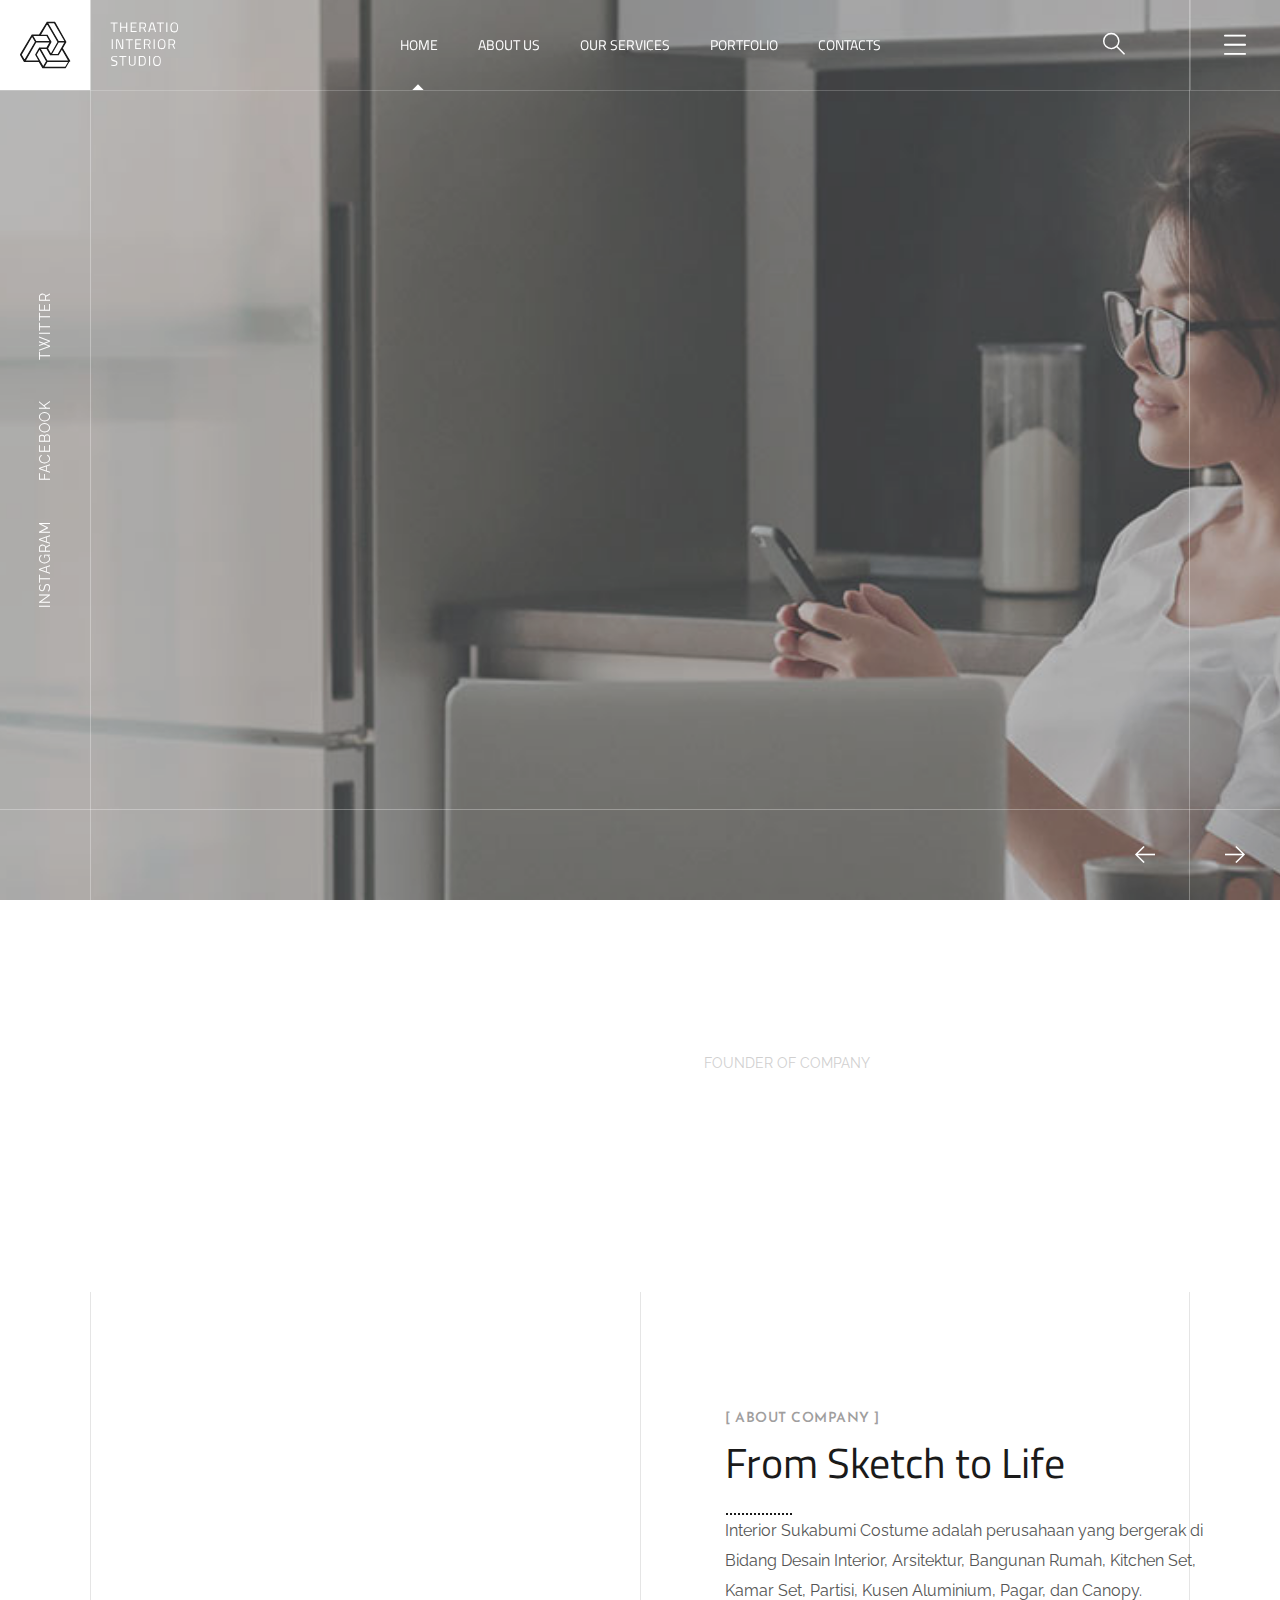
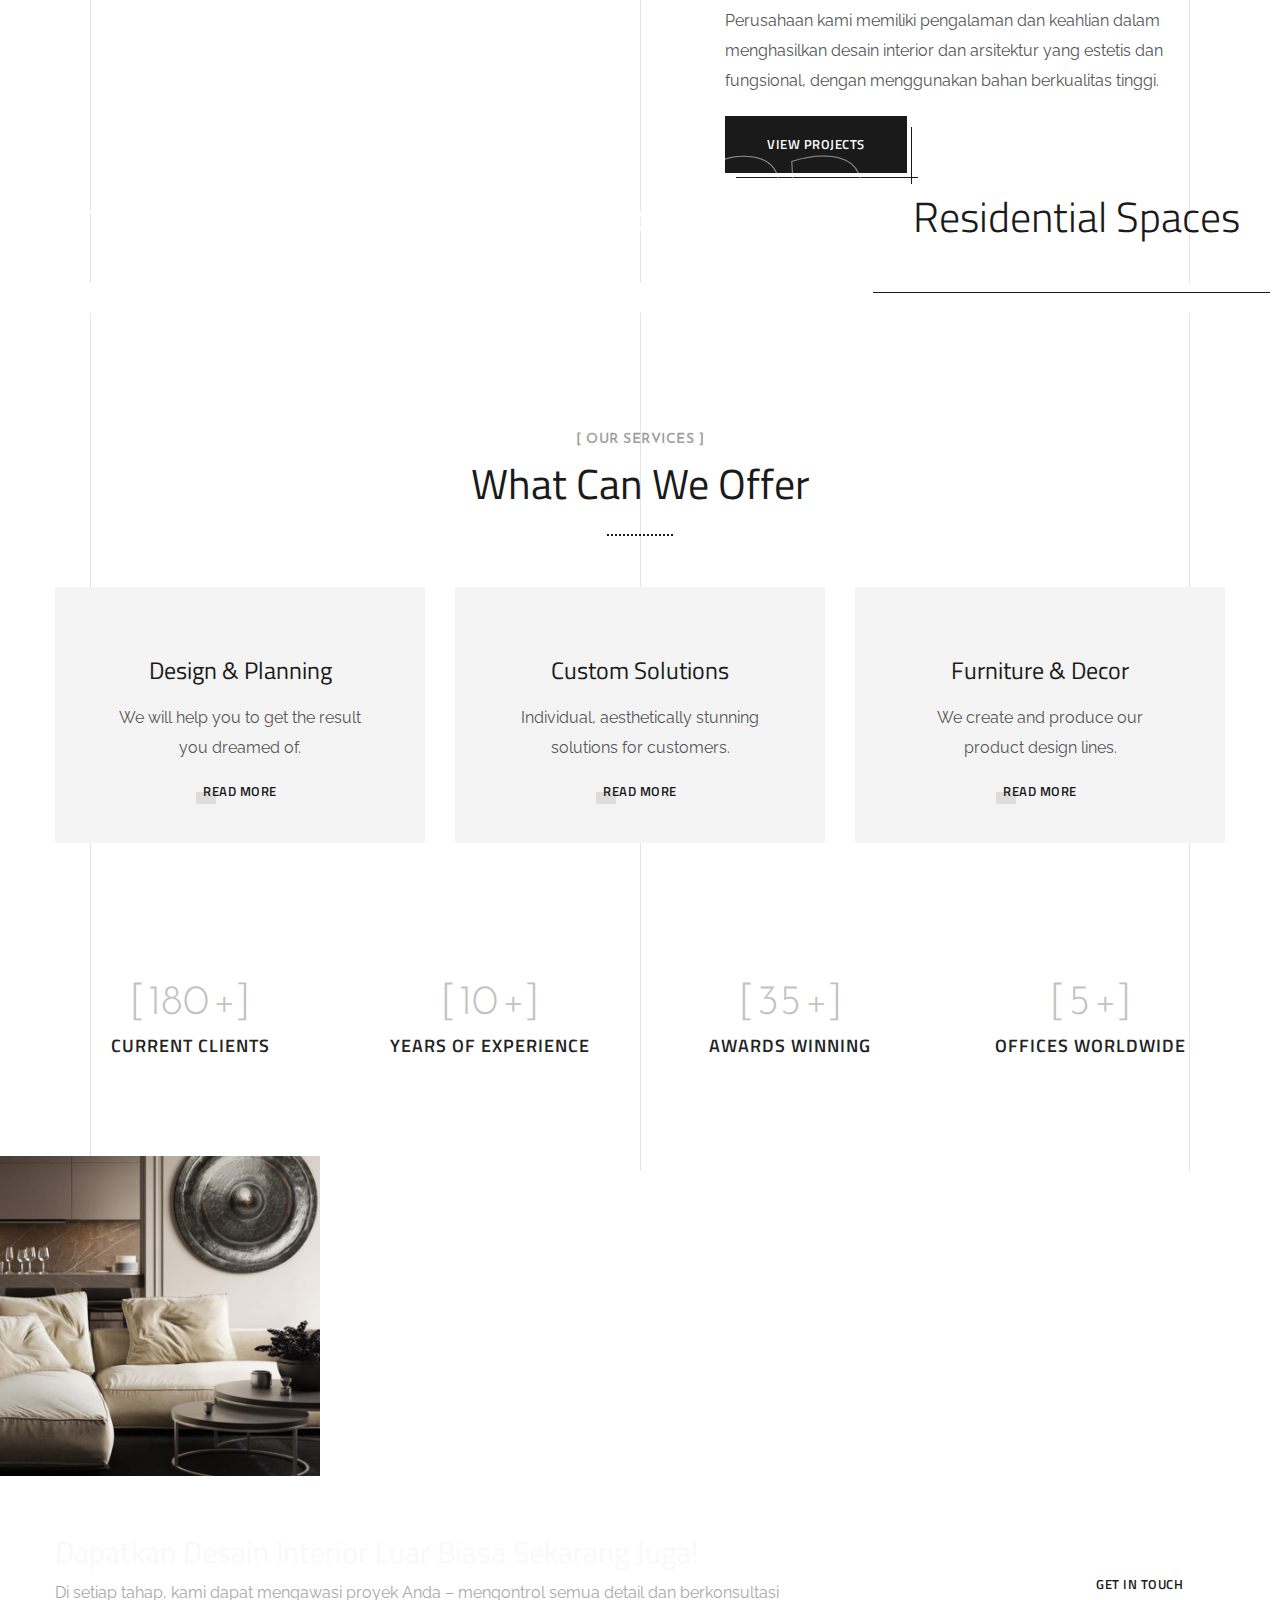
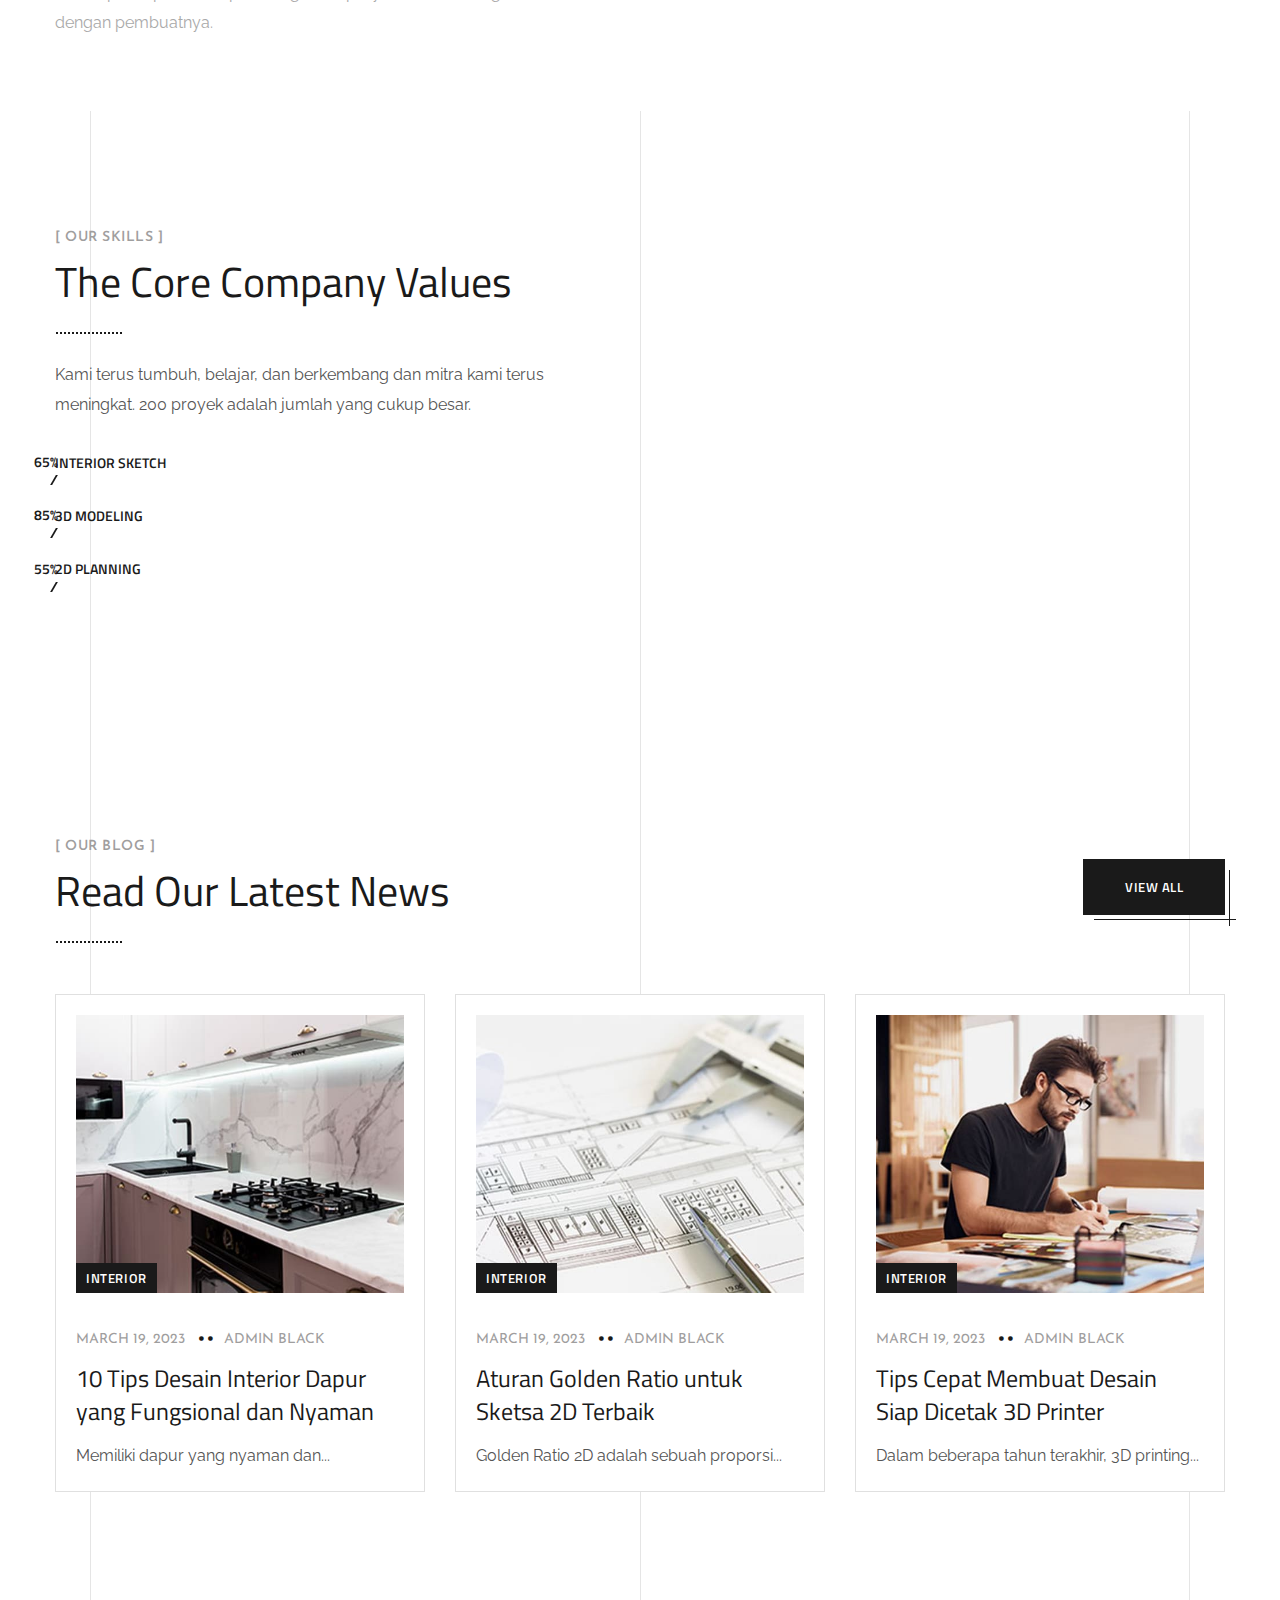
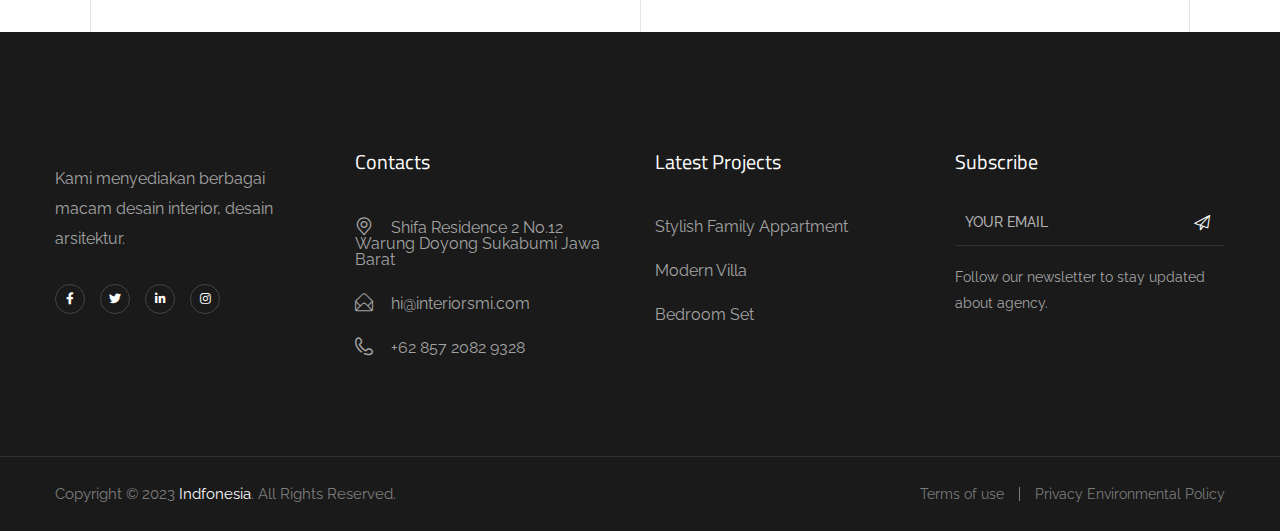
==== commit d158f2f7: "update" ====
--- a/index.html
+++ b/index.html
@@ -5,7 +5,7 @@
     <meta charset="utf-8">
     <meta http-equiv="X-UA-Compatible" content="IE=edge" />
     <meta name="viewport" content="width=device-width, initial-scale=1, maximum-scale=1" />
-    <title>Theratio</title>
+    <title>Interior Sukabumi Costume</title>
     <link rel="shortcut icon" type="image/x-icon" href="images/favicon.png" />
     <link rel="stylesheet" href="css/bootstrap.min.css" />
     <link rel="stylesheet" href="css/font-awesome.min.css" />
@@ -17,7 +17,7 @@
     <link rel="stylesheet" href="css/woocommerce.css" />
     <link rel="stylesheet" href="css/royal-preload.css" />
 
-    <link rel="stylesheet" href="style.css" />
+    <link rel="stylesheet" href="css/style.css" />
     <!-- REVOLUTION SLIDER CSS -->
     <link rel="stylesheet" type="text/css" href="plugins/revolution/revolution/css/settings.css">   
     <!-- REVOLUTION NAVIGATION STYLE -->
@@ -44,100 +44,14 @@
                                 <div class="octf-col menu-col no-padding">
                                     <nav id="site-navigation" class="main-navigation">
                                         <ul class="menu">
-                                            <li class="menu-item-has-children current-menu-item current-menu-ancestor">
+                                            <li class="current-menu-item current-menu-ancestor">
                                                 <a href="index.html">Home</a>
-                                                <ul class="sub-menu">
-                                                    <li class="current-menu-item"><a href="index.html">Main Home</a></li>
-                                                    <li><a href="index-2.html">Interior Design</a></li>
-                                                    <li><a href="index-3.html">Studio Home</a></li>
-                                                    <li><a href="index-4.html">Architecture Agency</a></li>
-                                                    <li><a href="index-5.html">Design Company</a></li>
-                                                    <li><a href="index-6.html">Home Video</a></li>
-                                                    <li><a href="home-full-screen.html">Home Full Screen</a></li>
-                                                    <li><a href="one-page.html">Home One Page</a></li>
-                                                    <li><a href="index-sidenav.html">Home with Side Menu</a></li>
-                                                </ul>
                                             </li>
-                                            <li class="menu-item-has-children"><a href="#">Pages</a>
-                                                <ul class="sub-menu">
-                                                    <li><a href="about-us.html">About Us</a></li>
-                                                    <li><a href="our-services.html">Our Services</a></li>
-                                                    <li><a href="our-team.html">Our Team</a></li>
-                                                    <li><a href="single-team.html">Single Team</a></li>
-                                                    <li><a href="our-process.html">Our Process</a></li>
-                                                    <li><a href="our-studio.html">Our Stufio</a></li>
-                                                    <li class="menu-item-has-children"><a href="shop.html">Shop</a>
-                                                        <ul class="sub-menu">
-                                                            <li><a href="single-product.html">Single Product</a></li>
-                                                            <li><a href="checkout-page.html">Checkout Page</a></li>
-                                                            <li><a href="cart-page.html">Cart Page</a></li>
-                                                        </ul>
-                                                    </li>
-                                                    <li><a href="typography.html">Typography</a></li>
-                                                    <li><a href="elements.html">Elements</a></li>
-                                                    <li><a href="faq.html">FAQS</a></li>
-                                                    <li><a href="cooming-soon.html">Coming Soon</a></li>
-                                                    <li><a href="404-error.html">404 Error</a></li>
-                                                </ul>
+                                            <li><a href="about-us.html">About Us</a>
                                             </li>
-                                            <li class="menu-item-has-children"><a href="#">Services</a>
-                                                <ul class="sub-menu">
-                                                    <li><a href="servcies-detail-1.html">Design & Planning</a></li>
-                                                    <li><a href="servcies-detail-2.html">Exterior Design</a></li>
-                                                    <li><a href="servcies-detail-3.html">Custom Solutions</a></li>
-                                                    <li><a href="servcies-detail-4.html">Furniture & Decor</a></li>
-                                                    <li><a href="servcies-detail-5.html">Creating Concept</a></li>
-                                                    <li><a href="servcies-detail-6.html">Author’s Control</a></li>
-                                                </ul>
+                                            <li><a href="servcies.html">Our Services</a>
                                             </li>
-                                            <li class="menu-item-has-children mega-dropdown"><a href="#">Portfolio</a>
-                                                <ul class="mega-sub-menu">
-                                                    <li class="row">
-                                                        <ul class="col">
-                                                            <li class="menu-title">Portfolio Types</li>
-                                                            <li><a href="portfolio-masonry.html">Portfolio Grid Masonry</a></li>
-                                                            <li><a href="portfolio-no-gap.html">Portfolio Grid No Gap</a></li>
-                                                            <li><a href="portfolio-under.html">Portfolio Info Under Image</a></li>
-                                                            <li><a href="portfolio-metro.html">Portfolio Metro</a></li>
-                                                            <li><a href="portfolio-metro-no-gap.html">Portfolio Metro No Space</a></li>
-                                                            <li><a href="portfolio-gallery.html">Portfolio Gallery</a></li>
-                                                            <li><a href="portfolio-slider.html">Portfolio Slider</a></li>
-                                                        </ul>
-                                                        <ul class="col">
-                                                            <li class="menu-title">Portfolio Layout</li>
-                                                            <li><a href="portfolio-two-column.html">Two Columns</a></li>
-                                                            <li><a href="portfolio-three-column.html">Three Columns</a></li>
-                                                            <li><a href="portfolio-three-column-wide.html">Three Columns Wide</a></li>
-                                                            <li><a href="portfolio-four-column-wide.html">Four Columns Wide</a></li>
-                                                            <li><a href="portfolio-five-column-wide.html">Five Columns Wide</a></li>
-                                                        </ul>
-                                                        <ul class="col">
-                                                            <li class="menu-title">Single Types</li>
-                                                            <li><a href="portfolio-standar.html">Standard</a></li>
-                                                            <li><a href="portfolio-detail-slider.html">Slider Images</a></li>
-                                                            <li><a href="portfolio-left.html">Left Images</a></li>
-                                                            <li><a href="portfolio-right.html">Right Images</a></li>
-                                                            <li><a href="portfolio-small.html">Small Images</a></li>
-                                                            <li><a href="portfolio-big.html">Big Images</a></li>
-                                                        </ul>
-                                                        <ul class="col">
-                                                            <li class="menu-title">Hover Types</li>
-                                                            <li><a href="image-scale.html">Image Scale</a></li>
-                                                            <li><a href="show-overlay-info.html">Show Overlay Info</a></li>
-                                                            <li><a href="hidden-overlay-info.html">Hidden Overlay Info</a></li>
-                                                            <li><a href="background-solid.html">Background Solid</a></li>
-                                                            <li><a href="hidden-1.html">Hidden 1</a></li>
-                                                            <li><a href="hidden-2.html">Hidden 2</a></li>
-                                                        </ul>
-                                                    </li>
-                                                </ul>
-                                            </li>
-                                            <li class="menu-item-has-children"><a href="blog.html">Blog</a>
-                                                <ul class="sub-menu">
-                                                    <li><a href="blog.html">Blog Listing</a></li>
-                                                    <li><a href="blog-grid.html">Blog Grid</a></li>
-                                                    <li><a href="post.html">Blog Single</a></li>
-                                                </ul>
+                                            <li><a href="portfolio.html">Portfolio</a>
                                             </li>
                                             <li><a href="contact.html">Contacts</a></li>
                                         </ul>
@@ -146,41 +60,6 @@
                                 <div class="octf-col cta-col text-right no-padding">
                                 <!-- Call To Action -->
                                     <div class="octf-btn-cta">
-
-                                        <div class="octf-cart octf-cta-header">
-                                            <a class="cart-contents" href="cart-page.html" title="View your shopping cart">
-                                                <i class="ot-flaticon-shopping-bag"></i>
-                                                <span class="count">2</span>
-                                            </a>
-                    
-                                            <div class="site-header-cart">
-                                                <div class="widget woocommerce widget_shopping_cart">
-                                                    <div class="widget_shopping_cart_content">
-                                                        <ul class="woocommerce-mini-cart cart_list product_list_widget ">
-                                                            <li class="woocommerce-mini-cart-item mini_cart_item">
-                                                                <a class="remove remove_from_cart_button" href="#">×</a>                                         
-                                                                <a href="single-product.html"><img src="https://via.placeholder.com/720x853.png" class="" alt="">Velvet Teal Blue</a>
-                                                                <span class="quantity">1 × <span class="amount"><bdi><span>$</span>195</bdi></span></span>
-                                                            </li>
-                                                            <li class="woocommerce-mini-cart-item mini_cart_item">
-                                                                <a class="remove remove_from_cart_button" href="#">×</a>
-                                                                <a href="single-product.html"><img src="https://via.placeholder.com/720x853.png" class="" alt="">Natural Pouffe</a>
-                                                                <span class="quantity">1 × <span class="amount"><bdi><span>$</span>145</bdi></span></span>
-                                                            </li>
-                                                        </ul>
-
-                                                        <p class="woocommerce-mini-cart__total total">
-                                                            <strong>Subtotal:</strong> <span class="amount"><bdi><span>$</span>340</bdi></span>
-                                                        </p>
-                                                        <p class="woocommerce-mini-cart__buttons buttons">
-                                                            <a href="cart-page.html" class="button wc-forward">View cart</a>
-                                                            <a href="checkout-page.html" class="button checkout wc-forward">Checkout</a>
-                                                        </p>
-                                                    </div>
-                                                </div>
-                                            </div>  
-                                        </div>
-
                                         <div class="octf-search octf-cta-header">
                                             <div class="toggle_search octf-cta-icons">
                                                 <i class="ot-flaticon-search"></i>
@@ -247,104 +126,18 @@
                                         <a class="mmenu-close" href="#"><i class="ot-flaticon-right-arrow"></i></a>
                                         <div class="mobile-nav">
                                             <ul id="menu-main-menu" class="mobile_mainmenu none-style">
-                                                <li class="menu-item-has-children current-menu-item current-menu-ancestor">
-                                                    <a href="index.html">Home</a>
-                                                    <ul class="sub-menu">
-                                                        <li class="current-menu-item"><a href="index.html">Main Home</a></li>
-                                                        <li><a href="index-2.html">Interior Design</a></li>
-                                                        <li><a href="index-3.html">Studio Home</a></li>
-                                                        <li><a href="index-4.html">Architecture Agency</a></li>
-                                                        <li><a href="index-5.html">Design Company</a></li>
-                                                        <li><a href="index-6.html">Home Video</a></li>
-                                                        <li><a href="home-full-screen.html">Home Full Screen</a></li>
-                                                        <li><a href="one-page.html">Home One Page</a></li>
-                                                        <li><a href="index-sidenav.html">Home with Side Menu</a></li>
-                                                    </ul>
-                                                </li>
-                                                <li class="menu-item-has-children"><a href="#">Pages</a>
-                                                    <ul class="sub-menu">
-                                                        <li><a href="about-us.html">About Us</a></li>
-                                                        <li><a href="our-services.html">Our Services</a></li>
-                                                        <li><a href="our-team.html">Our Team</a></li>
-                                                        <li><a href="single-team.html">Single Team</a></li>
-                                                        <li><a href="our-process.html">Our Process</a></li>
-                                                        <li><a href="our-studio.html">Our Studio</a></li>
-                                                        <li class="menu-item-has-children"><a href="shop.html">Shop</a>
-                                                            <ul class="sub-menu">
-                                                                <li><a href="single-product.html">Single Product</a></li>
-                                                                <li><a href="checkout-page.html">Checkout Page</a></li>
-                                                                <li><a href="cart-page.html">Cart Page</a></li>
-                                                            </ul>
-                                                        </li>
-                                                        <li><a href="typography.html">Typography</a></li>
-                                                        <li><a href="elements.html">Elements</a></li>
-                                                        <li><a href="faq.html">FAQS</a></li>
-                                                        <li><a href="cooming-soon.html">Coming Soon</a></li>
-                                                        <li><a href="404-error.html">404 Error</a></li>
-                                                    </ul>
-                                                </li>
-                                                <li class="menu-item-has-children"><a href="#">Services</a>
-                                                    <ul class="sub-menu">
-                                                        <li><a href="servcies-detail-1.html">Design & Planning</a></li>
-                                                        <li><a href="servcies-detail-2.html">Exterior Design</a></li>
-                                                        <li><a href="servcies-detail-3.html">Custom Solutions</a></li>
-                                                        <li><a href="servcies-detail-4.html">Furniture & Decor</a></li>
-                                                        <li><a href="servcies-detail-5.html">Creating Concept</a></li>
-                                                        <li><a href="servcies-detail-6.html">Author’s Control</a></li>
-                                                    </ul>
-                                                </li>
-                                                <li class="menu-item-has-children"><a href="#">Portfolio</a>
-                                                    <ul class="sub-menu">
-                                                        <li class="menu-item-has-children"><a href="#">Portfolio Types</a>
-                                                            <ul class="sub-menu">
-                                                                <li><a href="portfolio-masonry.html">Portfolio Grid Masonry</a></li>
-                                                                <li><a href="portfolio-no-gap.html">Portfolio Grid No Gap</a></li>
-                                                                <li><a href="portfolio-under.html">Portfolio Info Under Image</a></li>
-                                                                <li><a href="portfolio-metro.html">Portfolio Metro</a></li>
-                                                                <li><a href="portfolio-metro-no-gap.html">Portfolio Metro No Space</a></li>
-                                                                <li><a href="portfolio-gallery.html">Portfolio Gallery</a></li>
-                                                                <li><a href="portfolio-slider.html">Portfolio Slider</a></li>
-                                                            </ul>
-                                                        </li>
-                                                        <li class="menu-item-has-children"><a href="#">Portfolio Layout</a>
-                                                            <ul class="sub-menu">
-                                                                <li><a href="portfolio-two-column.html">Two Columns</a></li>
-                                                                <li><a href="portfolio-three-column.html">Three Columns</a></li>
-                                                                <li><a href="portfolio-three-column-wide.html">Three Columns Wide</a></li>
-                                                                <li><a href="portfolio-four-column-wide.html">Four Columns Wide</a></li>
-                                                                <li><a href="portfolio-five-column-wide.html">Five Columns Wide</a></li>
-                                                            </ul>
-                                                        </li>
-                                                        <li class="menu-item-has-children"><a href="#">Portfolio Hover Types</a>
-                                                            <ul class="sub-menu">
-                                                                <li><a href="portfolio-standar.html">Standar</a></li>
-                                                                <li><a href="portfolio-detail-slider.html">Slider Images</a></li>
-                                                                <li><a href="portfolio-left.html">Left Image</a></li>
-                                                                <li><a href="portfolio-right.html">Right Image</a></li>
-                                                                <li><a href="portfolio-small.html">Small Image</a></li>
-                                                                <li><a href="portfolio-big.html">Big Image</a></li>
-                                                            </ul>
-                                                        </li>
-                                                        <li class="menu-item-has-children"><a href="image-scale.html">Image-scale</a>
-                                                            <ul class="sub-menu">
-                                                                <li><a href="image-scale.html">Image Scale</a></li>
-                                                                <li><a href="show-overlay-info.html">Show Overlay Info</a></li>
-                                                                <li><a href="hidden-overlay-info.html">Hidden Overlay Info</a></li>
-                                                                <li><a href="background-solid.html">Background Solid</a></li>
-                                                                <li><a href="hidden-1.html">Hidden 1</a></li>
-                                                                <li><a href="hidden-2.html">Hidden 2</a></li>
-                                                            </ul>
-                                                        </li>
-                                                    </ul>
-                                                </li>
-                                                <li class="menu-item-has-children"><a href="blog.html">Blog</a>
-                                                    <ul class="sub-menu">
-                                                        <li><a href="blog.html">Blog Listing</a></li>
-                                                        <li><a href="blog-grid.html">Blog Grid</a></li>
-                                                        <li><a href="post.html">Blog Single</a></li>
-                                                    </ul>
-                                                </li>
-                                                <li><a href="contact.html">Contacts</a></li>
+                                                    <li class="current-menu-item current-menu-ancestor">
+                                                        <a href="index.html">Home</a>
+                                                    </li>
+                                                    <li><a href="about-us.html">About Us</a>
+                                                    </li>
+                                                    <li><a href="servcies.html">Our Services</a>
+                                                    </li>
+                                                    <li><a href="portfolio.html">Portfolio</a>
+                                                    </li>
+                                                    <li><a href="blog-grid.html">Blog</a>
+                                                    </li>
+                                                    <li><a href="contact.html">Contacts</a></li>
                                             </ul>
                                         </div>
                                     </div>
@@ -372,43 +165,43 @@
                         <div id="gallery-1" class="gallery galleryid-102 gallery-columns-3 gallery-size-thumbnail">
                             <figure class="gallery-item">
                                 <div class="gallery-icon landscape">
-                                    <a href="https://via.placeholder.com/150x150.png">
-                                        <img src="https://via.placeholder.com/150x150.png" class="" alt="">
+                                    <a href="images/gallery/gallery1.jpg">
+                                        <img src="images/gallery/gallery-small-1.jpg" class="" alt="">
                                     </a>
                                 </div>
                             </figure>
                             <figure class="gallery-item">
                                 <div class="gallery-icon landscape">
-                                    <a href="https://via.placeholder.com/150x150.png">
-                                        <img src="https://via.placeholder.com/150x150.png" class="" alt="">
+                                    <a href="images/gallery/gallery1.jpg">
+                                        <img src="images/gallery/gallery-small-2.jpg" class="" alt="">
                                     </a>
                                 </div>
                             </figure>
                             <figure class="gallery-item">
                                 <div class="gallery-icon landscape">
-                                    <a href="https://via.placeholder.com/150x150.png">
-                                        <img src="https://via.placeholder.com/150x150.png" class="" alt="">
+                                    <a href="images/gallery/gallery-small-3.jpg">
+                                        <img src="images/gallery/gallery-small-3.jpg" class="" alt="">
                                     </a>
                                 </div>
                             </figure>
                             <figure class="gallery-item">
                                 <div class="gallery-icon landscape">
-                                    <a href="https://via.placeholder.com/150x150.png">
-                                        <img src="https://via.placeholder.com/150x150.png" class="" alt="">
+                                    <a href="images/gallery/gallery4.jpg">
+                                        <img src="images/gallery/gallery-small-5.jpg" class="" alt="">
                                     </a>
                                 </div>
                             </figure>
                             <figure class="gallery-item">
                                 <div class="gallery-icon landscape">
-                                    <a href="https://via.placeholder.com/150x150.png">
-                                        <img src="https://via.placeholder.com/150x150.png" class="" alt="">
+                                    <a href="images/gallery/gallery5.jpg">
+                                        <img src="images/gallery/gallery-small-5.jpg" class="" alt="">
                                     </a>
                                 </div>
                             </figure>
                             <figure class="gallery-item">
                                 <div class="gallery-icon landscape">
-                                    <a href="https://via.placeholder.com/150x150.png">
-                                        <img src="https://via.placeholder.com/150x150.png" class="" alt="">
+                                    <a href="images/gallery/gallery-small-3.jpg">
+                                        <img src="images/gallery/gallery-small-3.jpg" class="" alt="">
                                     </a>
                                 </div>
                             </figure>
@@ -421,15 +214,15 @@
                         <ul class="panel-cinfo">
                             <li class="panel-list-item">
                                 <span class="panel-list-icon"><i class="ot-flaticon-place"></i></span>
-                                <span class="panel-list-text">411 University St, Seattle, USA</span>
+                                <span class="panel-list-text">Shifa Residence 2 No.12 Warung Doyong Sukabumi Jawa Barat</span>
                             </li>
                             <li class="panel-list-item">
                                 <span class="panel-list-icon"><i class="ot-flaticon-mail"></i></span>
-                                <span class="panel-list-text">theratio_interior@mail.com</span>
+                                <span class="panel-list-text">hi@interior.com</span>
                             </li>
                             <li class="panel-list-item">
                                 <span class="panel-list-icon"><i class="ot-flaticon-phone-call"></i></span>
-                                <span class="panel-list-text">+1 800 456 789 123</span>
+                                <span class="list-item-text">+62 857 2082 9328</span>
                             </li>
                         </ul>
                     </div>
@@ -460,9 +253,9 @@
                         <ul>
                         
                             <!-- SLIDE 1 -->
-                            <li data-index="rs-70" data-transition="fade" data-slotamount="default" data-hideafterloop="0" data-hideslideonmobile="off"  data-easein="default" data-easeout="default" data-masterspeed="300"  data-thumb="https://via.placeholder.com/1920x950.png"  data-rotate="0"  data-saveperformance="off"  data-title="" data-param1="1" data-param2="" data-param3="" data-param4="" data-param5="" data-param6="" data-param7="" data-param8="" data-param9="" data-param10="" data-description="">
+                            <li data-index="rs-70" data-transition="fade" data-slotamount="default" data-hideafterloop="0" data-hideslideonmobile="off"  data-easein="default" data-easeout="default" data-masterspeed="300"  data-thumb="images/slider/slider1-home1-1.jpg"  data-rotate="0"  data-saveperformance="off"  data-title="" data-param1="1" data-param2="" data-param3="" data-param4="" data-param5="" data-param6="" data-param7="" data-param8="" data-param9="" data-param10="" data-description="">
                                 <!-- MAIN IMAGE -->
-                                <img src="https://via.placeholder.com/1920x950.png" data-bgcolor='rgba(255,255,255,0)' style='' alt=""  data-bgposition="center center" data-bgfit="cover" class="rev-slidebg" data-bgrepeat="no-repeat" data-bgparallax="off" data-no-retina>
+                                <img src="images/slider/slider1-home1-1.jpg" data-bgcolor='rgba(255,255,255,0)' style='' alt=""  data-bgposition="center center" data-bgfit="cover" class="rev-slidebg" data-bgrepeat="no-repeat" data-bgparallax="off" data-no-retina>
                                 
                                 <!-- LAYER 1  right image overlay dark-->
 
@@ -552,16 +345,16 @@
                                     data-paddingbottom="[0,0,0,0]"
                                     data-paddingleft="[0,0,0,0]"
                 
-                                    ><a href="portfolio-masonry.html" class="octf-btn octf-btn-primary btn-slider btn-large">View Projects</a>
+                                    >
                                 </div>  
                        
                             </li>  
                                          
 
                             <!-- SLIDE 1 -->
-                            <li data-index="rs-71" data-transition="fade" data-slotamount="default" data-hideafterloop="0" data-hideslideonmobile="off"  data-easein="default" data-easeout="default" data-masterspeed="300"  data-thumb="https://via.placeholder.com/1920x950.png"  data-rotate="0"  data-saveperformance="off"  data-title="" data-param1="1" data-param2="" data-param3="" data-param4="" data-param5="" data-param6="" data-param7="" data-param8="" data-param9="" data-param10="" data-description="">
+                            <li data-index="rs-71" data-transition="fade" data-slotamount="default" data-hideafterloop="0" data-hideslideonmobile="off"  data-easein="default" data-easeout="default" data-masterspeed="300"  data-thumb="images/slider/slider2-home1-1.jpg"  data-rotate="0"  data-saveperformance="off"  data-title="" data-param1="1" data-param2="" data-param3="" data-param4="" data-param5="" data-param6="" data-param7="" data-param8="" data-param9="" data-param10="" data-description="">
                                 <!-- MAIN IMAGE -->
-                                <img src="https://via.placeholder.com/1920x950.png" data-bgcolor='#ffffff' style='' alt=""  data-bgposition="center center" data-bgfit="cover" data-bgrepeat="no-repeat" class="rev-slidebg" data-bgparallax="off" data-no-retina>
+                                <img src="images/slider/slider2-home1-1.jpg" data-bgcolor='#ffffff' style='' alt=""  data-bgposition="center center" data-bgfit="cover" data-bgrepeat="no-repeat" class="rev-slidebg" data-bgparallax="off" data-no-retina>
                                   
                                                             
                                 <!-- LAYER 3  Thin text title-->
@@ -649,14 +442,14 @@
                                     data-paddingbottom="[0,0,0,0]"
                                     data-paddingleft="[0,0,0,0]"
                 
-                                    ><a href="portfolio-masonry.html" class="octf-btn octf-btn-primary btn-slider btn-large">View Projects</a>
+                                    >
                                 </div>  
                             </li>  
 
                             <!-- SLIDE 1 -->
-                            <li data-index="rs-72" data-transition="fade" data-slotamount="default" data-hideafterloop="0" data-hideslideonmobile="off"  data-easein="default" data-easeout="default" data-masterspeed="300"  data-thumb="https://via.placeholder.com/1920x950.png"  data-rotate="0"  data-saveperformance="off"  data-title="" data-param1="1" data-param2="" data-param3="" data-param4="" data-param5="" data-param6="" data-param7="" data-param8="" data-param9="" data-param10="" data-description="">
+                            <li data-index="rs-72" data-transition="fade" data-slotamount="default" data-hideafterloop="0" data-hideslideonmobile="off"  data-easein="default" data-easeout="default" data-masterspeed="300"  data-thumb="images/slider/slider3-home1-1.jpg"  data-rotate="0"  data-saveperformance="off"  data-title="" data-param1="1" data-param2="" data-param3="" data-param4="" data-param5="" data-param6="" data-param7="" data-param8="" data-param9="" data-param10="" data-description="">
                                 <!-- MAIN IMAGE -->
-                                <img src="https://via.placeholder.com/1920x950.png" data-bgcolor='#ffffff' style='' alt=""  data-bgposition="center center" data-bgfit="cover" data-bgrepeat="no-repeat" class="rev-slidebg" data-bgparallax="off" data-no-retina>
+                                <img src="images/slider/slider3-home1-1.jpg" data-bgcolor='#ffffff' style='' alt=""  data-bgposition="center center" data-bgfit="cover" data-bgrepeat="no-repeat" class="rev-slidebg" data-bgparallax="off" data-no-retina>
                                 
                                                             
                                 <!-- LAYER 3  Thin text title-->
@@ -744,7 +537,7 @@
                                     data-paddingbottom="[0,0,0,0]"
                                     data-paddingleft="[0,0,0,0]"
                 
-                                    ><a href="portfolio-masonry.html" class="octf-btn octf-btn-primary btn-slider btn-large">View Projects</a>
+                                    >
                                 </div>  
                             </li>  
                                                     
@@ -756,7 +549,6 @@
                 </div>
                 <div class="banner-desc-1">
                     <ul>
-                        <li><a href="#"><span>pinterest</span></a></li>
                         <li><a href="#"><span>twitter</span></a></li>
                         <li><a href="#"><span>facebook</span></a></li>
                         <li><a href="#"><span>instagram</span></a></li>
@@ -769,14 +561,14 @@
                     <div class="row">
                         <div class="col-lg-6 col-md-12">
                             <div class="story-text">
-                                <p>“Even if you don’t have a ready sketch of what you want – we will help you to get the result you dreamed of.”</p>
+                                <p>“Bahkan jika Anda tidak memiliki sketsa yang Anda inginkan – kami akan membantu Anda mendapatkan hasil yang Anda impikan.”</p>
                             </div>
                         </div>
                         <div class="col-lg-6 col-md-12">
                             <div class="story-author">
-                                <img src="https://via.placeholder.com/140x140.png" class="" alt="">
+                                <img src="images/image1-home1.png" class="" alt="">
                                 <div class="story-content">
-                                    <h5 class="story-title">David Oswald</h5>
+                                    <h5 class="story-title">Robiansyah P</h5>
                                     <p class="story-description">founder of company</p>
                                 </div>
                             </div>
@@ -794,7 +586,7 @@
                     <div class="row">
                         <div class="col-lg-6 col-md-12 mb-5 mb-lg-0">
                             <div class="about-img-1">
-                                <img src="https://via.placeholder.com/670x642.png" alt="">
+                                <img src="images/image2-home1.png" alt="">
                             </div>
                         </div>
                         <div class="col-lg-6 col-md-12 align-self-center">
@@ -803,16 +595,16 @@
                                     <span>[ about company ]</span>
                                     <h2 class="main-heading">From Sketch to Life</h2>
                                 </div>
-                                <p>The basic philosophy of our studio is to create individual, aesthetically stunning solutions for our customers by lightning-fast development of projects employing unique styles and architecture. Even if you don’t have a ready sketch of what you want – we will help you to get the result you dreamed of.</p>
+                                <p>Interior Sukabumi Costume adalah perusahaan yang bergerak di Bidang Desain Interior, Arsitektur, Bangunan Rumah, Kitchen Set, Kamar Set, Partisi, Kusen Aluminium, Pagar, dan Canopy. Perusahaan kami memiliki pengalaman dan keahlian dalam menghasilkan desain interior dan arsitektur yang estetis dan fungsional, dengan menggunakan bahan berkualitas tinggi.</p>
                                 <div class="ot-button">
-                                    <a href="portfolio-masonry.html" class="octf-btn octf-btn-dark">View Projects</a>
+                                    <a href="portfolio.html" class="octf-btn octf-btn-dark">View Projects</a>
                                 </div>
                             </div>
                         </div>
                     </div>
                 </div>
             </section>
-            <div class="client-1 bg-light-1">
+            <!-- <div class="client-1 bg-light-1">
                 <div class="container-fluid">
                     <div class="row">
                         <div class="col-lg-12">
@@ -857,7 +649,7 @@
                         </div>
                     </div>
                 </div>
-            </div>
+            </div> -->
             <div>
                 <div class="container-fluid">
                     <div class="row justify-content-center">
@@ -865,7 +657,7 @@
                             <div class="cate-lines h-light">
                                 <div class="cate-item">
                                     <a href="#">                
-                                        <img src="https://via.placeholder.com/750x422.png" alt="">
+                                        <img src="images/cate1.jpg" alt="">
                                     </a>                
                                     <div class="cate-item_content">
                                         <a href="#"><h2>Office Spaces<span class="number-stroke">01</span></h2></a>
@@ -877,7 +669,7 @@
                             <div class="cate-lines h-light">
                                 <div class="cate-item">
                                     <a href="#">                
-                                        <img src="https://via.placeholder.com/750x422.png" alt="">
+                                        <img src="images/cate2.jpg" alt="">
                                     </a>                
                                     <div class="cate-item_content">
                                         <a href="#"><h2>Public Spaces<span class="number-stroke">02</span></h2></a>
@@ -889,7 +681,7 @@
                             <div class="cate-lines s-dark">
                                 <div class="cate-item">
                                     <a href="#">                
-                                        <img src="https://via.placeholder.com/750x422.png" alt="">
+                                        <img src="images/cate3.jpg" alt="">
                                     </a>                
                                     <div class="cate-item_content">
                                         <a href="#"><h2>Residential Spaces<span class="number-stroke">03</span></h2></a>
@@ -919,7 +711,7 @@
                     <div class="row justify-content-center">
                         <div class="col-lg-4 col-md-6 col-sm-12">
                             <div class="icon-box icon-box--bg-img icon-box--icon-top icon-box--is-line-hover icon-bg-1 text-center">
-                                <div class="icon-main"><img src="https://via.placeholder.com/74x84.png" alt=""></div>
+                                <div class="icon-main"><img src="images/icons/iconbox1.2.png" alt=""></div>
                                 <div class="content-box">
                                     <h5><a href="servcies-detail-1.html">Design & Planning</a></h5>
                                     <p>We will help you to get the result you dreamed of.</p>
@@ -931,7 +723,7 @@
                         </div>
                         <div class="col-lg-4 col-md-6 col-sm-12">
                             <div class="icon-box icon-box--bg-img icon-box--icon-top icon-box--is-line-hover icon-bg-2 text-center">
-                                <div class="icon-main"><img src="https://via.placeholder.com/74x84.png" alt=""></div>
+                                <div class="icon-main"><img src="images/icons/iconbox2.png" alt=""></div>
                                 <div class="content-box">
                                     <h5><a href="servcies-detail-1.html">Custom Solutions</a></h5>
                                     <p>Individual, aesthetically stunning solutions for customers.</p>
@@ -943,7 +735,7 @@
                         </div>
                         <div class="col-lg-4 col-md-6 col-sm-12">
                             <div class="icon-box icon-box--bg-img icon-box--icon-top icon-box--is-line-hover icon-bg-3 text-center">
-                                <div class="icon-main"><img src="https://via.placeholder.com/74x84.png" alt=""></div>
+                                <div class="icon-main"><img src="images/icons/iconbox3.png" alt=""></div>
                                 <div class="content-box">
                                     <h5><a href="servcies-detail-1.html">Furniture & Decor</a></h5>
                                     <p>We create and produce our product design lines.</p>
@@ -1005,8 +797,8 @@
                     <div class="project-item category-19 thumb2x">
                         <div class="projects-box">
                             <div class="projects-thumbnail">
-                                <a href="portfolio-standar.html">
-                                    <img src="https://via.placeholder.com/1440x720.png" alt="">
+                                <a href="#">
+                                    <img src="images/project-gird/project-metro1.jpg" alt="">
                                 </a>
                                 <div class="overlay">
                                     <h5>Stylish Family Appartment</h5>
@@ -1015,18 +807,18 @@
                             </div>
                             <div class="portfolio-info">
                                 <div class="portfolio-info-inner">
-                                    <h5><a class="title-link" href="portfolio-standar.html">Stylish Family Appartment</a></h5>
+                                    <h5><a class="title-link" href="#">Stylish Family Appartment</a></h5>
                                     <p class="portfolio-cates"><a href="#">Interior</a></p> 
                                 </div>
-                                <a class="overlay" href="portfolio-standar.html"></a>
+                                <a class="overlay" href="#"></a>
                             </div>
                         </div>
                     </div>
                     <div class="project-item category-14 ">
                         <div class="projects-box">
                             <div class="projects-thumbnail">
-                                <a href="portfolio-detail-slider.html">
-                                    <img src="https://via.placeholder.com/720x720.png" alt="">
+                                <a href="#">
+                                    <img src="images/project-gird/project2.jpg" alt="">
                                 </a>
                                 <div class="overlay">
                                     <h5>Minimal Guests House</h5>
@@ -1035,21 +827,21 @@
                             </div>
                             <div class="portfolio-info">
                                 <div class="portfolio-info-inner">
-                                    <h5><a class="title-link" href="portfolio-detail-slider.html">Minimal Guests House</a></h5>
+                                    <h5><a class="title-link" href="#">Minimal Guests House</a></h5>
                                     <p class="portfolio-cates">
                                         <a href="#">Decor</a>
                                         <a href="#">Interior</a>
                                     </p>
                                 </div>
-                                <a class="overlay" href="portfolio-detail-slider.html"></a>
+                                <a class="overlay" href="#"></a>
                             </div>
                         </div>
                     </div>
                     <div class="project-item category-15 ">
                         <div class="projects-box">
                             <div class="projects-thumbnail">
-                                <a href="portfolio-left.html">
-                                    <img src="https://via.placeholder.com/720x720.png" alt="">
+                                <a href="#">
+                                    <img src="images/project-gird/project3.jpg" alt="">
                                 </a>
                                 <div class="overlay">
                                     <h5>Art Family Residence</h5>
@@ -1058,50 +850,50 @@
                             </div>
                             <div class="portfolio-info">
                                 <div class="portfolio-info-inner">
-                                    <h5><a class="title-link" href="portfolio-left.html">Art Family Residence</a></h5>
+                                    <h5><a class="title-link" href="#">Art Family Residence</a></h5>
                                     <p class="portfolio-cates"><a href="#">Architecture</a></p> 
                                 </div>
-                                <a class="overlay" href="portfolio-left.html"></a>
+                                <a class="overlay" href="#"></a>
                             </div>
                         </div>
                     </div>
                     <div class="project-item category-20 ">
                         <div class="projects-box">
                             <div class="projects-thumbnail">
-                                <a href="portfolio-right.html">
-                                    <img src="https://via.placeholder.com/720x720.png" alt="">
+                                <a href="#">
+                                    <img src="images/project-gird/project4.jpg" alt="">
                                 </a>
                                 <div class="overlay">
-                                    <h5>Private House in Spain</h5>
+                                    <h5>Bedroom Set</h5>
                                     <i class="ot-flaticon-add"></i>
                                 </div>
                             </div>
                             <div class="portfolio-info">
                                 <div class="portfolio-info-inner">
-                                    <h5><a class="title-link" href="portfolio-right.html">Private House in Spain</a></h5>
+                                    <h5><a class="title-link" href="#">Bedroom Set</a></h5>
                                     <p class="portfolio-cates"><a href="#">Furniture</a></p> 
                                 </div>
-                                <a class="overlay" href="portfolio-right.html"></a>
+                                <a class="overlay" href="#"></a>
                             </div>
                         </div>
                     </div>
                     <div class="project-item category-19 ">
                         <div class="projects-box">
                             <div class="projects-thumbnail">
-                                <a href="portfolio-small.html">
-                                    <img src="https://via.placeholder.com/720x720.png" alt="">
+                                <a href="#">
+                                    <img src="images/project-gird/project5.jpg" alt="">
                                 </a>
                                 <div class="overlay">
-                                    <h5>Modern Villa in Belgium</h5>
+                                    <h5>Modern Villa</h5>
                                     <i class="ot-flaticon-add"></i>
                                 </div>
                             </div>
                             <div class="portfolio-info">
                                 <div class="portfolio-info-inner">
-                                    <h5><a class="title-link" href="portfolio-small.html">Modern Villa in Belgium</a></h5>
+                                    <h5><a class="title-link" href="#">Modern Villa</a></h5>
                                     <p class="portfolio-cates"><a href="#">Furniture</a></p> 
                                 </div>
-                                <a class="overlay" href="portfolio-small.html"></a>
+                                <a class="overlay" href="#"></a>
                             </div>
                         </div>
                     </div>
@@ -1109,7 +901,7 @@
                         <div class="projects-box">
                             <div class="projects-thumbnail">
                                 <a href="portfolio-big.html">
-                                    <img src="https://via.placeholder.com/1440x720.png" alt="">
+                                    <img src="images/project-gird/project-metro2.jpg" alt="">
                                 </a>
                                 <div class="overlay">
                                     <h5>Minimalistic Style Appartment</h5>
@@ -1131,9 +923,9 @@
                 <div class="container">
                     <div class="row">
                         <div class="col-lg-8 mb-4 mb-lg-0">
-                            <h2 class="text-light mb-0">Get Incredible Interior Design Right Now!</h2>
+                            <h4 class="text-light mb-0">Dapatkan Desain Interior Luar Biasa Sekarang Juga!</h4>
                             <div class="space-5"></div>
-                            <p class=" mb-0">At every stage, we could supervise your project – controlling all the details and consulting the builders.</p>
+                            <p class=" mb-0">Di setiap tahap, kami dapat mengawasi proyek Anda – mengontrol semua detail dan berkonsultasi dengan pembuatnya.</p>
                         </div>
                         <div class="col-lg-4 text-left text-lg-right align-self-center">
                             <div class="ot-button">
@@ -1159,7 +951,7 @@
                                 </div>
                                 <div class="space-20"></div>
                                 <div class="space-5"></div>
-                                <p>We are constantly growing, learning, and improving and our partners are steadily increasing. 200 projects is a sizable number.</p>
+                                <p>Kami terus tumbuh, belajar, dan berkembang dan mitra kami terus meningkat. 200 proyek adalah jumlah yang cukup besar.</p>
                                 <div class="space-10"></div>
                                 <div class="ot-progress pb-3" data-percent="65" data-processed="true">
                                     <div class="overflow">
@@ -1185,283 +977,13 @@
                         </div>
                         <div class="col-lg-6 col-md-12 mt-4 mt-lg-0 align-self-center">
                             <div class="skill-img-1">
-                                <img src="https://via.placeholder.com/860x645.png" alt="">
+                                <img src="images/image3-home1.png" alt="">
                             </div>
                         </div>
                     </div>
                 </div>
             </section>
-            <section class="section-team-list team-1">
-                <div class="container">
-                    <div class="row">
-                        <div class="col-lg-12 text-center theratio-align-center">
-                            <div class="ot-heading is-dots">
-                                <span>[ our professionals ]</span>
-                                <h2 class="main-heading">Meet Our Skilled Team</h2>
-                            </div>
-                        </div>
-                    </div>
-                </div>
-                <div class="container-fluid">
-                    <div class="row">
-                        <div class="team-slider owl-theme owl-carousel">
-                            <div class="team-item">
-                                <div class="team-wrap">
-                                    <div class="team-thumb">
-                                        <img src="https://via.placeholder.com/750x977.png" alt="Christina Torres">
-                                    </div>
-                                    <div class="team-text-overlay">
-                                        <div class="team-info dtable">
-                                            <div class="dcell">
-                                                <h4 class="m_name">Christina Torres</h4>
-                                                <div class="team-social flex-middle">
-                                                    <span class="ot-flaticon-add"></span>
-                                                    <a href="https://twitter.com"><i class="fab fab fa-twitter"></i></a>
-                                                    <a href="https://linkedin.com"><i class="fab fab fa-linkedin-in"></i></a>
-                                                    <a href="https://instagram.com"><i class="fab fab fa-instagram"></i></a>
-                                                </div>  
-                                            </div>
-                                            <div class="m_extra">
-                                                <span>[ Company Founder ]</span>
-                                            </div>
-                                        </div>
-                                    </div>
-                                </div>
-                            </div>
-                            <div class="team-item">
-                                <div class="team-wrap">
-                                    <div class="team-thumb">
-                                        <img src="https://via.placeholder.com/750x977.png" alt="Jesica Lina">
-                                    </div>
-                                    <div class="team-text-overlay">
-                                        <div class="team-info dtable">
-                                            <div class="dcell">
-                                                <h4 class="m_name">Jesica Lina</h4>
-                                                <div class="team-social flex-middle">
-                                                    <span class="ot-flaticon-add"></span>
-                                                    <a href="https://twitter.com"><i class="fab fab fa-twitter"></i></a>
-                                                    <a href="https://linkedin.com"><i class="fab fab fa-linkedin-in"></i></a>
-                                                    <a href="https://instagram.com"><i class="fab fab fa-instagram"></i></a>
-                                                </div>  
-                                            </div>
-                                            <div class="m_extra">
-                                                <span>[ Marketing Manager ]</span>
-                                            </div>
-                                        </div>
-                                    </div>
-                                </div>
-                            </div>
-                            <div class="team-item">
-                                <div class="team-wrap">
-                                    <div class="team-thumb">
-                                        <img src="https://via.placeholder.com/750x977.png" alt="Robert Cooper">
-                                    </div>
-                                    <div class="team-text-overlay">
-                                        <div class="team-info dtable">
-                                            <div class="dcell">
-                                                <h4 class="m_name">Robert Cooper</h4>
-                                                <div class="team-social flex-middle">
-                                                    <span class="ot-flaticon-add"></span>
-                                                    <a href="https://twitter.com"><i class="fab fab fa-twitter"></i></a>
-                                                    <a href="https://linkedin.com"><i class="fab fab fa-linkedin-in"></i></a>
-                                                    <a href="https://instagram.com"><i class="fab fab fa-instagram"></i></a>
-                                                </div>  
-                                            </div>
-                                            <div class="m_extra">
-                                                <span>[ Finance Manager ]</span>
-                                            </div>
-                                        </div>
-                                    </div>
-                                </div>
-                            </div>
-                            <div class="team-item">
-                                <div class="team-wrap">
-                                    <div class="team-thumb">
-                                        <img src="https://via.placeholder.com/750x977.png" alt="Olivia Peterson">
-                                    </div>
-                                    <div class="team-text-overlay">
-                                        <div class="team-info dtable">
-                                            <div class="dcell">
-                                                <h4 class="m_name">Olivia Peterson</h4>
-                                                <div class="team-social flex-middle">
-                                                    <span class="ot-flaticon-add"></span>
-                                                    <a href="https://twitter.com"><i class="fab fab fa-twitter"></i></a>
-                                                    <a href="https://linkedin.com"><i class="fab fab fa-linkedin-in"></i></a>
-                                                    <a href="https://instagram.com"><i class="fab fab fa-instagram"></i></a>
-                                                </div>  
-                                            </div>
-                                            <div class="m_extra">
-                                                <span>[ CEO of Company ]</span>
-                                            </div>
-                                        </div>
-                                    </div>
-                                </div>
-                            </div>
-                            <div class="team-item">
-                                <div class="team-wrap">
-                                    <div class="team-thumb">
-                                        <img src="https://via.placeholder.com/750x977.png" alt="Amalia Bruno">
-                                    </div>
-                                    <div class="team-text-overlay">
-                                        <div class="team-info dtable">
-                                            <div class="dcell">
-                                                <h4 class="m_name">Amalia Bruno</h4>
-                                                <div class="team-social flex-middle">
-                                                    <span class="ot-flaticon-add"></span>
-                                                    <a href="https://twitter.com"><i class="fab fab fa-twitter"></i></a>
-                                                    <a href="https://linkedin.com"><i class="fab fab fa-linkedin-in"></i></a>
-                                                    <a href="https://instagram.com"><i class="fab fab fa-instagram"></i></a>
-                                                </div>  
-                                            </div>
-                                            <div class="m_extra">
-                                                <span>[ Interior Designer ]</span>
-                                            </div>
-                                        </div>
-                                    </div>
-                                </div>
-                            </div>
-                            <div class="team-item">
-                                <div class="team-wrap">
-                                    <div class="team-thumb">
-                                        <img src="https://via.placeholder.com/750x977.png" alt="Katie Doyle">
-                                    </div>
-                                    <div class="team-text-overlay">
-                                        <div class="team-info dtable">
-                                            <div class="dcell">
-                                                <h4 class="m_name">Katie Doyle</h4>
-                                                <div class="team-social flex-middle">
-                                                    <span class="ot-flaticon-add"></span>
-                                                    <a href="https://twitter.com"><i class="fab fab fa-twitter"></i></a>
-                                                    <a href="https://linkedin.com"><i class="fab fab fa-linkedin-in"></i></a>
-                                                    <a href="https://instagram.com"><i class="fab fab fa-instagram"></i></a>
-                                                </div>  
-                                            </div>
-                                            <div class="m_extra">
-                                                <span>[ Interior Designer ]</span>
-                                            </div>
-                                        </div>
-                                    </div>
-                                </div>
-                            </div>
-                            <div class="team-item">
-                                <div class="team-wrap">
-                                    <div class="team-thumb">
-                                        <img src="https://via.placeholder.com/750x977.png" alt="Andrew Kinzer">
-                                    </div>
-                                    <div class="team-text-overlay">
-                                        <div class="team-info dtable">
-                                            <div class="dcell">
-                                                <h4 class="m_name">Andrew Kinzer</h4>
-                                                <div class="team-social flex-middle">
-                                                    <span class="ot-flaticon-add"></span>
-                                                    <a href="https://twitter.com"><i class="fab fab fa-twitter"></i></a>
-                                                    <a href="https://linkedin.com"><i class="fab fab fa-linkedin-in"></i></a>
-                                                    <a href="https://instagram.com"><i class="fab fab fa-instagram"></i></a>
-                                                </div>  
-                                            </div>
-                                            <div class="m_extra">
-                                                <span>[ CEO of Company ]</span>
-                                            </div>
-                                        </div>
-                                    </div>
-                                </div>
-                            </div>
-                            <div class="team-item">
-                                <div class="team-wrap">
-                                    <div class="team-thumb">
-                                        <img src="https://via.placeholder.com/750x977.png" alt="Anna Richmond">
-                                    </div>
-                                    <div class="team-text-overlay">
-                                        <div class="team-info dtable">
-                                            <div class="dcell">
-                                                <h4 class="m_name">Anna Richmond</h4>
-                                                <div class="team-social flex-middle">
-                                                    <span class="ot-flaticon-add"></span>
-                                                    <a href="https://twitter.com"><i class="fab fab fa-twitter"></i></a>
-                                                    <a href="https://linkedin.com"><i class="fab fab fa-linkedin-in"></i></a>
-                                                    <a href="https://instagram.com"><i class="fab fab fa-instagram"></i></a>
-                                                </div>  
-                                            </div>
-                                            <div class="m_extra">
-                                                <span>[ Marketing Manager ]</span>
-                                            </div>
-                                        </div>
-                                    </div>
-                                </div>
-                            </div>
-                            <div class="team-item">
-                                <div class="team-wrap">
-                                    <div class="team-thumb">
-                                        <img src="https://via.placeholder.com/750x977.png" alt="Christina Torres">
-                                    </div>
-                                    <div class="team-text-overlay">
-                                        <div class="team-info dtable">
-                                            <div class="dcell">
-                                                <h4 class="m_name">Christina Torres</h4>
-                                                <div class="team-social flex-middle">
-                                                    <span class="ot-flaticon-add"></span>
-                                                    <a href="https://twitter.com"><i class="fab fab fa-twitter"></i></a>
-                                                    <a href="https://linkedin.com"><i class="fab fab fa-linkedin-in"></i></a>
-                                                    <a href="https://instagram.com"><i class="fab fab fa-instagram"></i></a>
-                                                </div>  
-                                            </div>
-                                            <div class="m_extra">
-                                                <span>[ Company Founder ]</span>
-                                            </div>
-                                        </div>
-                                    </div>
-                                </div>
-                            </div>
-                            <div class="team-item">
-                                <div class="team-wrap">
-                                    <div class="team-thumb">
-                                        <img src="https://via.placeholder.com/750x977.png" alt="Jesica Lina">
-                                    </div>
-                                    <div class="team-text-overlay">
-                                        <div class="team-info dtable">
-                                            <div class="dcell">
-                                                <h4 class="m_name">Jesica Lina</h4>
-                                                <div class="team-social flex-middle">
-                                                    <span class="ot-flaticon-add"></span>
-                                                    <a href="https://twitter.com"><i class="fab fab fa-twitter"></i></a>
-                                                    <a href="https://linkedin.com"><i class="fab fab fa-linkedin-in"></i></a>
-                                                    <a href="https://instagram.com"><i class="fab fab fa-instagram"></i></a>
-                                                </div>  
-                                            </div>
-                                            <div class="m_extra">
-                                                <span>[ Marketing Manager ]</span>
-                                            </div>
-                                        </div>
-                                    </div>
-                                </div>
-                            </div>
-                            <div class="team-item">
-                                <div class="team-wrap">
-                                    <div class="team-thumb">
-                                        <img src="https://via.placeholder.com/750x977.png" alt="Robert Cooper">
-                                    </div>
-                                    <div class="team-text-overlay">
-                                        <div class="team-info dtable">
-                                            <div class="dcell">
-                                                <h4 class="m_name">Robert Cooper</h4>
-                                                <div class="team-social flex-middle">
-                                                    <span class="ot-flaticon-add"></span>
-                                                    <a href="https://twitter.com"><i class="fab fab fa-twitter"></i></a>
-                                                    <a href="https://linkedin.com"><i class="fab fab fa-linkedin-in"></i></a>
-                                                    <a href="https://instagram.com"><i class="fab fab fa-instagram"></i></a>
-                                                </div>  
-                                            </div>
-                                            <div class="m_extra">
-                                                <span>[ Finance Manager ]</span>
-                                            </div>
-                                        </div>
-                                    </div>
-                                </div>
-                            </div>
-                        </div>
-                    </div>
-                </div>
-            </section>
+          
             <section>
                 <div class="grid-lines grid-lines-vertical">
                     <span class="g-line-vertical line-left color-line-default"></span>
@@ -1487,7 +1009,7 @@
                             <div class="post-box masonry-post post-item">
                                 <div class="post-inner">
                                     <div class="entry-media post-cat-abs">
-                                        <a href="post.html"><img src="https://via.placeholder.com/570x484.png" alt=""></a>
+                                        <a href="post.html"><img src="images/blog/grid1.jpg" alt=""></a>
                                         <div class="post-cat">
                                             <div class="posted-in"><a href="#">Interior</a></div>
                                         </div>
@@ -1495,19 +1017,19 @@
                                     <div class="inner-post">
                                         <div class="entry-header">
                                             <div class="entry-meta">
-                                                <span class="posted-on"><a href="#">March 19, 2020</a></span>
+                                                <span class="posted-on"><a href="#">March 19, 2023</a></span>
                                                 <span class="byline">
-                                                    <span class="author vcard"><a class="url fn n" href="#">Tom Black</a></span>
+                                                    <span class="author vcard"><a class="url fn n" href="#">Admin Black</a></span>
                                                 </span>
                                             </div><!-- .entry-meta -->
                                             
                                             <h5 class="entry-title">
-                                                <a class="title-link" href="post.html">Top 10 Tips for Your Kitchen Interior Design</a>
+                                                <a class="title-link" href="post.html">10 Tips Desain Interior Dapur yang Fungsional dan Nyaman</a>
                                             </h5>
                                         </div><!-- .entry-header -->
 
                                         <div class="the-excerpt">
-                                            A faceting effect livens up and...
+                                            Memiliki dapur yang nyaman dan...
                                         </div><!-- .entry-content -->
                                     </div>
                                 </div>
@@ -1517,7 +1039,7 @@
                             <div class="post-box masonry-post post-item">
                                 <div class="post-inner">
                                     <div class="entry-media post-cat-abs">
-                                        <a href="post.html"><img src="https://via.placeholder.com/570x484.png" alt=""></a>
+                                        <a href="post.html"><img src="images/blog/grid2.jpg" alt=""></a>
                                         <div class="post-cat">
                                             <div class="posted-in"><a href="#">Interior</a></div>
                                         </div>
@@ -1525,19 +1047,19 @@
                                     <div class="inner-post">
                                         <div class="entry-header">
                                             <div class="entry-meta">
-                                                <span class="posted-on"><a href="#">March 19, 2020</a></span>
+                                                <span class="posted-on"><a href="#">March 19, 2023</a></span>
                                                 <span class="byline">
-                                                    <span class="author vcard"><a class="url fn n" href="#">Tom Black</a></span>
+                                                    <span class="author vcard"><a class="url fn n" href="#">Admin Black</a></span>
                                                 </span>
                                             </div><!-- .entry-meta -->
                                             
                                             <h5 class="entry-title">
-                                                <a class="title-link" href="post.html">The Golden Ratio Rules for Best 2D Sketch</a>
+                                                <a class="title-link" href="post.html">Aturan Golden Ratio untuk Sketsa 2D Terbaik</a>
                                             </h5>
                                         </div><!-- .entry-header -->
 
                                         <div class="the-excerpt">
-                                            A faceting effect livens up and...
+                                            Golden Ratio 2D adalah sebuah proporsi...
                                         </div><!-- .entry-content -->
                                     </div>
                                 </div>
@@ -1547,7 +1069,7 @@
                             <div class="post-box masonry-post post-item">
                                 <div class="post-inner">
                                     <div class="entry-media post-cat-abs">
-                                        <a href="post.html"><img src="https://via.placeholder.com/570x484.png" alt=""></a>
+                                        <a href="post.html"><img src="images/blog/grid3.jpg" alt=""></a>
                                         <div class="post-cat">
                                             <div class="posted-in"><a href="#">Interior</a></div>
                                         </div>
@@ -1555,19 +1077,19 @@
                                     <div class="inner-post">
                                         <div class="entry-header">
                                             <div class="entry-meta">
-                                                <span class="posted-on"><a href="#">March 19, 2020</a></span>
+                                                <span class="posted-on"><a href="#">March 19, 2023</a></span>
                                                 <span class="byline">
-                                                    <span class="author vcard"><a class="url fn n" href="#">Tom Black</a></span>
+                                                    <span class="author vcard"><a class="url fn n" href="#">Admin Black</a></span>
                                                 </span>
                                             </div><!-- .entry-meta -->
                                             
                                             <h5 class="entry-title">
-                                                <a class="title-link" href="post.html">Use Pastel Colors & Natural Materials</a>
+                                                <a class="title-link" href="post.html">Tips Cepat Membuat Desain Siap Dicetak 3D Printer</a>
                                             </h5>
                                         </div><!-- .entry-header -->
 
                                         <div class="the-excerpt">
-                                            A faceting effect livens up and...
+                                            Dalam beberapa tahun terakhir, 3D printing...
                                         </div><!-- .entry-content -->
                                     </div>
                                 </div>
@@ -1578,6 +1100,8 @@
             </section>
 
         </div>
+        
+
         
 
     <footer id="site-footer" class="site-footer">
@@ -1585,8 +1109,8 @@
             <div class="row">
                 <div class="col-xl-3 col-lg-6 col-md-6 col-sm-12 mb-4 mb-xl-0">
                     <div class="widget-footer">
-                        <img src="images/logo-footer.svg" class="footer-logo" alt="">
-                        <p>We provides a full range of interior design, architectural design.</p>
+                        <img src="images/logo-footer.png" class="footer-logo" alt="">
+                        <p>Kami menyediakan berbagai macam desain interior, desain arsitektur.</p>
                         <div class="footer-social list-social">
                             <ul>
                                 <li><a href="http://facebook.com" target="_self"><i class="fab fa-facebook-f"></i></a></li>
@@ -1603,15 +1127,15 @@
                         <ul class="footer-list">
                             <li class="footer-list-item">
                                 <span class="list-item-icon"><i class="ot-flaticon-place"></i></span>
-                                <span class="list-item-text">411 University St, Seattle, USA</span>
+                                <span class="list-item-text">Shifa Residence 2 No.12 Warung Doyong Sukabumi Jawa Barat</span>
                             </li>
                             <li class="footer-list-item">
                                 <span class="list-item-icon"><i class="ot-flaticon-mail"></i></span>
-                                <span class="list-item-text">theratio_interior@mail.com</span>
+                                <span class="list-item-text">hi@interiorsmi.com</span>
                             </li>
                             <li class="footer-list-item">
                                 <span class="list-item-icon"><i class="ot-flaticon-phone-call"></i></span>
-                                <span class="list-item-text">+1 800 456 789 123</span>
+                                <span class="list-item-text">+62 857 2082 9328</span>
                             </li>
                         </ul>
                     </div>
@@ -1621,8 +1145,8 @@
                         <h6>Latest Projects</h6>
                         <ul>
                             <li><a href="#">Stylish Family Appartment</a></li>
-                            <li><a href="#">Modern Villa in Belgium</a></li>
-                            <li><a href="#">Private House in Spain</a></li>
+                            <li><a href="#">Modern Villa</a></li>
+                            <li><a href="#">Bedroom Set</a></li>
                         </ul>
                     </div>
                 </div>
@@ -1647,7 +1171,7 @@
         <div class="container">
             <div class="row">
                 <div class="col-lg-7 col-md-12 mb-4 mb-lg-0">
-                    <p>Copyright © 2020 Theratio by <a class="text-light" href="#">ThemeModern</a>. All Rights Reserved.</p>
+                    <p>Copyright © 2023 <a class="text-light" href="https://indfonesia.id/" target="_blank">Indfonesia</a>. All Rights Reserved.</p>
                 </div>
                 <div class="col-lg-5 col-md-12 align-self-center">
                     <ul class="icon-list-items inline-items justify-content-lg-end">
--- a/css/style.css
+++ b/css/style.css
@@ -0,0 +1,10316 @@
+@charset "UTF-8";
+/*
+Theme Name: Theratio
+Theme URI: http://templates.thememodern.com/theratio/index.html
+Author: ThemeModern
+Author URI: http://thememodern.com
+Description: Theratio is a WordPress theme for Interior Design & Architecture Company. Theratio is easy to use, it provides everything you need to create great looking website. With Theratio you can impress your customer by it’s professional design and the interactivity. Theratio built with latest website technology to ensure your website is looks nice on desktop and mobile. Get Theratio now!
+Version: 1.0
+License: GNU General Public License v2+
+License URI: http://www.gnu.org/licenses/gpl-2.0.html
+Text Domain: theratio
+Domain Path: /languages/
+Tags: one-column, two-columns, left-sidebar, right-sidebar, full-width-template, post-formats, theme-options, threaded-comments, translation-ready
+
+*/
+/*--------------------------------------------------------------
+>>> TABLE OF CONTENTS:
+----------------------------------------------------------------
+# Normalize
+# Typography
+# Elements
+# Forms
+# Navigation
+	## Links
+	## Menus
+# Accessibility
+# Alignments
+# Clearings
+# Widgets
+# Content
+	## Posts and pages
+	## Comments
+# Infinite scroll
+# Media
+	## Captions
+	## Galleries
+--------------------------------------------------------------*/
+/*--------------------------------------------------------------
+# Normalize
+--------------------------------------------------------------*/
+/*! normalize.css v8.0.0 | MIT License | github.com/necolas/normalize.css */
+/* Document
+	 ========================================================================== */
+/**
+ * 1. Correct the line height in all browsers.
+ * 2. Prevent adjustments of font size after orientation changes in iOS.
+ */
+@import url('https://fonts.googleapis.com/css?family=Raleway:300,300i,400,400i,500,500i,600,600i,700,700i,800,800i,900,900i');
+@import url('https://fonts.googleapis.com/css?family=Titillium Web:200,300,300i,400,400i,600,600i,700,700i,900');
+@import url('https://fonts.googleapis.com/css?family=Josefin Sans:300,300i,400,400i,500,500i,600,600i,700,700i');
+
+html {
+  overflow-x: hidden;
+  line-height: 1.15;
+  /* 1 */
+  -webkit-text-size-adjust: 100%;
+  /* 2 */
+}
+
+/* Sections
+	 ========================================================================== */
+/**
+ * Remove the margin in all browsers.
+ */
+body {
+  margin: 0;
+}
+
+/* Grouping content
+	 ========================================================================== */
+/**
+ * 1. Add the correct box sizing in Firefox.
+ * 2. Show the overflow in Edge and IE.
+ */
+hr {
+  box-sizing: content-box;
+  /* 1 */
+  height: 0;
+  /* 1 */
+  overflow: visible;
+  /* 2 */
+}
+
+/**
+ * 1. Correct the inheritance and scaling of font size in all browsers.
+ * 2. Correct the odd `em` font sizing in all browsers.
+ */
+pre {
+  font-family: monospace, monospace;
+  /* 1 */
+  font-size: 1em;
+  /* 2 */
+}
+
+/* Text-level semantics
+	 ========================================================================== */
+/**
+ * Remove the gray background on active links in IE 10.
+ */
+a {
+  background-color: transparent;
+}
+
+/**
+ * 1. Remove the bottom border in Chrome 57-
+ * 2. Add the correct text decoration in Chrome, Edge, IE, Opera, and Safari.
+ */
+abbr[title] {
+  border-bottom: none;
+  /* 1 */
+  text-decoration: underline;
+  /* 2 */
+  text-decoration: underline dotted;
+  /* 2 */
+}
+
+/**
+ * Add the correct font weight in Chrome, Edge, and Safari.
+ */
+b,
+strong {
+  font-weight: bold;
+}
+
+/**
+ * 1. Correct the inheritance and scaling of font size in all browsers.
+ * 2. Correct the odd `em` font sizing in all browsers.
+ */
+code,
+kbd,
+samp {
+  font-family: monospace, monospace;
+  /* 1 */
+  font-size: 1em;
+  /* 2 */
+}
+
+/**
+ * Add the correct font size in all browsers.
+ */
+small {
+  font-size: 80%;
+}
+
+/**
+ * Prevent `sub` and `sup` elements from affecting the line height in
+ * all browsers.
+ */
+sub,
+sup {
+  font-size: 75%;
+  line-height: 0;
+  position: relative;
+  vertical-align: baseline;
+}
+
+sub {
+  bottom: -0.25em;
+}
+
+sup {
+  top: -0.5em;
+}
+
+/* Embedded content
+	 ========================================================================== */
+/**
+ * Remove the border on images inside links in IE 10.
+ */
+img {
+  border-style: none;
+}
+
+/* Forms
+	 ========================================================================== */
+/**
+ * 1. Change the font styles in all browsers.
+ * 2. Remove the margin in Firefox and Safari.
+ */
+button,
+input,
+optgroup,
+select,
+textarea {
+  font-family: inherit;
+  /* 1 */
+  font-size: 100%;
+  /* 1 */
+  line-height: 1.15;
+  /* 1 */
+  margin: 0;
+  /* 2 */
+}
+
+/**
+ * Show the overflow in IE.
+ * 1. Show the overflow in Edge.
+ */
+button,
+input {
+  /* 1 */
+  overflow: visible;
+}
+
+/**
+ * Remove the inheritance of text transform in Edge, Firefox, and IE.
+ * 1. Remove the inheritance of text transform in Firefox.
+ */
+button,
+select {
+  /* 1 */
+  text-transform: none;
+}
+
+/**
+ * Correct the inability to style clickable types in iOS and Safari.
+ */
+button,
+[type=button],
+[type=reset],
+[type=submit] {
+  -webkit-appearance: button;
+}
+
+/**
+ * Remove the inner border and padding in Firefox.
+ */
+button::-moz-focus-inner,
+[type=button]::-moz-focus-inner,
+[type=reset]::-moz-focus-inner,
+[type=submit]::-moz-focus-inner {
+  border-style: none;
+  padding: 0;
+}
+
+/**
+ * Restore the focus styles unset by the previous rule.
+ */
+button:-moz-focusring,
+[type=button]:-moz-focusring,
+[type=reset]:-moz-focusring,
+[type=submit]:-moz-focusring {
+  outline: 1px dotted ButtonText;
+}
+
+/**
+ * Correct the padding in Firefox.
+ */
+fieldset {
+  padding: 0.35em 0.75em 0.625em;
+}
+
+/**
+ * 1. Correct the text wrapping in Edge and IE.
+ * 2. Correct the color inheritance from `fieldset` elements in IE.
+ * 3. Remove the padding so developers are not caught out when they zero out
+ *		`fieldset` elements in all browsers.
+ */
+legend {
+  box-sizing: border-box;
+  /* 1 */
+  color: inherit;
+  /* 2 */
+  display: table;
+  /* 1 */
+  max-width: 100%;
+  /* 1 */
+  padding: 0;
+  /* 3 */
+  white-space: normal;
+  /* 1 */
+}
+
+/**
+ * Add the correct vertical alignment in Chrome, Firefox, and Opera.
+ */
+progress {
+  vertical-align: baseline;
+}
+
+/**
+ * Remove the default vertical scrollbar in IE 10+.
+ */
+textarea {
+  overflow: auto;
+}
+
+/**
+ * 1. Add the correct box sizing in IE 10.
+ * 2. Remove the padding in IE 10.
+ */
+[type=checkbox],
+[type=radio] {
+  box-sizing: border-box;
+  /* 1 */
+  padding: 0;
+  /* 2 */
+}
+
+/**
+ * Correct the cursor style of increment and decrement buttons in Chrome.
+ */
+[type=number]::-webkit-inner-spin-button,
+[type=number]::-webkit-outer-spin-button {
+  height: auto;
+}
+
+/**
+ * 1. Correct the odd appearance in Chrome and Safari.
+ * 2. Correct the outline style in Safari.
+ */
+[type=search] {
+  -webkit-appearance: textfield;
+  /* 1 */
+  outline-offset: -2px;
+  /* 2 */
+}
+
+/**
+ * Remove the inner padding in Chrome and Safari on macOS.
+ */
+[type=search]::-webkit-search-decoration {
+  -webkit-appearance: none;
+}
+
+/**
+ * 1. Correct the inability to style clickable types in iOS and Safari.
+ * 2. Change font properties to `inherit` in Safari.
+ */
+::-webkit-file-upload-button {
+  -webkit-appearance: button;
+  /* 1 */
+  font: inherit;
+  /* 2 */
+}
+
+/* Interactive
+	 ========================================================================== */
+/*
+ * Add the correct display in Edge, IE 10+, and Firefox.
+ */
+details {
+  display: block;
+}
+
+/*
+ * Add the correct display in all browsers.
+ */
+summary {
+  display: list-item;
+}
+
+/* Misc
+	 ========================================================================== */
+/**
+ * Add the correct display in IE 10+.
+ */
+template {
+  display: none;
+}
+
+/**
+ * Add the correct display in IE 10.
+ */
+[hidden] {
+  display: none;
+}
+
+/*--------------------------------------------------------------
+# Typography
+--------------------------------------------------------------*/
+body,
+button,
+input,
+select,
+optgroup,
+textarea {
+  color: #555555;
+  font-family: "Raleway", sans-serif;
+  font-size: 16px;
+  line-height: 1.875;
+  font-weight: 400;
+  word-break: break-word;
+  box-sizing: border-box;
+}
+
+body.dark-scheme {
+  color: #a3a3a3;
+}
+
+h1, h2, h3, h4, h5, h6 {
+  font-family: "Titillium Web", sans-serif;
+  font-weight: 400;
+  line-height: 1.4;
+  margin: 0 0 20px;
+  color: #1a1a1a;
+}
+
+.dark-scheme h1, .dark-scheme h2, .dark-scheme h3, .dark-scheme h4, .dark-scheme h5, .dark-scheme h6 {
+  color: #fff;
+}
+
+h1 {
+  font-size: 48px;
+}
+
+h2 {
+  font-size: 42px;
+}
+
+h3 {
+  font-size: 36px;
+}
+
+h4 {
+  font-size: 30px;
+}
+
+h5 {
+  font-size: 24px;
+}
+
+h6 {
+  font-size: 20px;
+}
+
+p {
+  margin: 0 0 20px;
+}
+
+dfn, cite, em, i {
+  font-style: italic;
+}
+
+blockquote {
+  font-size: 22px;
+  margin: 40px 0 28px;
+  font-weight: 400;
+  padding: 50px 160px 0;
+  position: relative;
+  font-family: "Titillium Web", sans-serif;
+  color: #1a1a1a;
+  text-align: center;
+}
+blockquote cite {
+  font-family: "Josefin Sans", sans-serif;
+  text-transform: uppercase;
+  font-size: 14px;
+  font-weight: 600;
+  font-style: normal;
+  display: block;
+  color: #9f9e9e;
+  margin-top: 10px;
+}
+blockquote:before {
+  position: absolute;
+  content: "";
+  top: 0;
+  left: 50%;
+  background: url("https://via.placeholder.com/189x150.png");
+  width: 39px;
+  height: 32px;
+  background-repeat: no-repeat;
+  -webkit-transform: translateX(-50%);
+  -ms-transform: translateX(-50%);
+  transform: translateX(-50%);
+}
+
+address {
+  margin: 0 0 1.5em;
+}
+
+pre {
+  background: #eee;
+  font-family: "Courier 10 Pitch", Courier, monospace;
+  font-size: 15px;
+  line-height: 1.7142857143;
+  margin-bottom: 1.6em;
+  max-width: 100%;
+  overflow: auto;
+  padding: 1.6em;
+}
+
+code, kbd, tt, var {
+  font-family: Monaco, Consolas, "Andale Mono", "DejaVu Sans Mono", monospace;
+  font-size: 15px;
+}
+
+abbr, acronym {
+  border-bottom: 1px dotted #666;
+  cursor: help;
+}
+
+mark, ins {
+  background: #fff9c0;
+  text-decoration: none;
+}
+
+big {
+  font-size: 125%;
+}
+
+.bg-alt {
+  background: #f7f7f7;
+}
+
+.bg-primary {
+  background: #9f9e9e;
+}
+
+.text-primary {
+  color: #9f9e9e;
+}
+
+.section-padd {
+  padding: 110px 0;
+}
+
+.section-padd-bot {
+  padding-bottom: 110px;
+}
+
+.section-padd-top {
+  padding-top: 110px;
+}
+
+.section-padd-top70 {
+  padding-top: 70px;
+}
+
+.lead {
+  font-size: 18px;
+}
+
+.clear-both {
+  clear: both;
+}
+
+.unstyle {
+  list-style: none;
+  padding-left: 0;
+}
+
+.font14 {
+  font-size: 14px;
+}
+
+.text-light {
+  color: #fff;
+}
+.text-light * {
+  color: #fff;
+}
+
+.bolder {
+  font-weight: 600;
+}
+
+.normal {
+  font-weight: 400;
+}
+
+.lighter {
+  font-weight: 300;
+}
+
+.f-left {
+  float: left;
+}
+
+.f-right {
+  float: right;
+}
+
+.dtable {
+  display: table;
+}
+
+.dcell {
+  display: table-cell;
+  vertical-align: middle;
+}
+
+.flex-middle {
+  display: flex;
+  align-items: center;
+  justify-content: center;
+}
+
+.overflow {
+  overflow: hidden;
+}
+
+.overlay {
+  position: absolute;
+  top: 0;
+  left: 0;
+  background: #fff;
+  opacity: 0.8;
+  width: 100%;
+  height: 100%;
+  z-index: -1;
+  transition: all 0.3s linear;
+  -webkit-transition: all 0.3s linear;
+  -moz-transition: all 0.3s linear;
+  -o-transition: all 0.3s linear;
+  -ms-transition: all 0.3s linear;
+}
+
+.layer-behind {
+  position: absolute;
+  top: 20px;
+  left: 20px;
+  width: 100%;
+  height: 100%;
+  z-index: -1;
+  background: #f4f4f4;
+  transition: all 0.3s linear;
+  -webkit-transition: all 0.3s linear;
+  -moz-transition: all 0.3s linear;
+  -o-transition: all 0.3s linear;
+  -ms-transition: all 0.3s linear;
+}
+
+.gaps {
+  clear: both;
+  height: 20px;
+  display: block;
+}
+.gaps.size-2x {
+  height: 40px;
+}
+
+.number-stroke {
+  font-family: "Titillium Web", sans-serif;
+  font-weight: 800;
+  line-height: 1;
+  white-space: nowrap;
+  color: transparent !important;
+  -webkit-text-stroke-width: 1px;
+  -webkit-text-stroke-color: #fff;
+  opacity: 0.5;
+  transition: all 0.3s linear;
+  -webkit-transition: all 0.3s linear;
+  -moz-transition: all 0.3s linear;
+  -o-transition: all 0.3s linear;
+  -ms-transition: all 0.3s linear;
+}
+
+.title-link {
+  display: inline;
+  background-size: 0 2px;
+  background-position: 0 90%;
+  background-repeat: no-repeat;
+  background-image: linear-gradient(0deg, #7e7e7e, #f5f5f5);
+}
+.title-link:hover {
+  background-size: 100% 2px;
+}
+
+.btn-details {
+  position: relative;
+  font-family: "Titillium Web", sans-serif;
+  font-size: 13px;
+  font-weight: 600;
+  color: #1a1a1a;
+  text-transform: uppercase;
+  z-index: 0;
+  letter-spacing: 0.5px;
+}
+.btn-details:before {
+  position: absolute;
+  content: "";
+  background: #dddddd;
+  bottom: -3px;
+  left: -7px;
+  width: 20px;
+  height: 12px;
+  z-index: -1;
+  transition: all 0.3s linear;
+  -webkit-transition: all 0.3s linear;
+  -moz-transition: all 0.3s linear;
+  -o-transition: all 0.3s linear;
+  -ms-transition: all 0.3s linear;
+}
+.btn-details:hover {
+  color: #1a1a1a;
+}
+.btn-details:hover:before {
+  width: calc( 100% + 14px );
+  transition: width 0.6s cubic-bezier(0.68, -0.55, 0.265, 1.55);
+  -webkit-transition: width 0.6s cubic-bezier(0.68, -0.55, 0.265, 1.55);
+  -moz-transition: width 0.6s cubic-bezier(0.68, -0.55, 0.265, 1.55);
+  -o-transition: width 0.6s cubic-bezier(0.68, -0.55, 0.265, 1.55);
+  -ms-transition: width 0.6s cubic-bezier(0.68, -0.55, 0.265, 1.55);
+}
+
+.img-lgpopup {
+  cursor: pointer;
+}
+.img-lgpopup i {
+  position: absolute;
+  top: 50%;
+  left: 50%;
+  width: 60px;
+  height: 60px;
+  line-height: 60px;
+  text-align: center;
+  transition: all 0.3s linear;
+  -webkit-transition: all 0.3s linear;
+  -moz-transition: all 0.3s linear;
+  -o-transition: all 0.3s linear;
+  -ms-transition: all 0.3s linear;
+  -webkit-border-radius: 50%;
+  -moz-border-radius: 50%;
+  border-radius: 50%;
+  -webkit-transform: translate(-50%, -50%);
+  -ms-transform: translate(-50%, -50%);
+  transform: translate(-50%, -50%);
+  background: #000;
+  color: #fff;
+}
+.img-lgpopup i:before {
+  font-size: 22px;
+}
+.img-lgpopup i:hover {
+  -webkit-transform: translate(-50%, -50%) rotate(90deg);
+  -ms-transform: translate(-50%, -50%) rotate(90deg);
+  transform: translate(-50%, -50%) rotate(90deg);
+}
+
+.btn-play {
+  position: relative;
+  text-align: center;
+  width: 60px;
+  height: 60px;
+  display: block;
+  background: #fff;
+  color: #1a1a1a;
+  -webkit-border-radius: 50%;
+  -moz-border-radius: 50%;
+  border-radius: 50%;
+  transition: all 0.3s linear;
+  -webkit-transition: all 0.3s linear;
+  -moz-transition: all 0.3s linear;
+  -o-transition: all 0.3s linear;
+  -ms-transition: all 0.3s linear;
+}
+.btn-play i {
+  position: absolute;
+  top: 50%;
+  left: 50%;
+  z-index: 1;
+  display: block;
+  cursor: pointer;
+  -webkit-transform: translate(-50%, -50%);
+  -ms-transform: translate(-50%, -50%);
+  transform: translate(-50%, -50%);
+}
+.btn-play i:before {
+  margin-left: 2px;
+}
+.btn-play:before {
+  content: "";
+  position: absolute;
+  z-index: 0;
+  left: 50%;
+  top: 50%;
+  transform: translateX(-50%) translateY(-50%);
+  display: block;
+  width: 100%;
+  height: 100%;
+  background: #fff;
+  border-radius: 50%;
+  animation: pulse-border 1500ms ease-out infinite;
+  transition: all 0.3s linear;
+  -webkit-transition: all 0.3s linear;
+  -moz-transition: all 0.3s linear;
+  -o-transition: all 0.3s linear;
+  -ms-transition: all 0.3s linear;
+}
+.btn-play:hover {
+  background: #1a1a1a;
+  color: #fff;
+}
+.btn-play:hover:before {
+  background: #1a1a1a;
+}
+
+.octf-swiper-button-next, .octf-swiper-button-prev {
+  position: absolute;
+  z-index: 1;
+  width: 60px;
+  height: 60px;
+  color: #1a1a1a;
+  outline: none;
+  text-align: center;
+  line-height: 60px;
+  font-weight: bold;
+  top: 50%;
+  left: 0;
+  background: #9f9e9e;
+  transition: all 0.3s linear;
+  -webkit-transition: all 0.3s linear;
+  -moz-transition: all 0.3s linear;
+  -o-transition: all 0.3s linear;
+  -ms-transition: all 0.3s linear;
+  -webkit-transform: translateY(-50%);
+  -ms-transform: translateY(-50%);
+  transform: translateY(-50%);
+}
+.octf-swiper-button-next i:before, .octf-swiper-button-prev i:before {
+  font-size: 16px;
+}
+.octf-swiper-button-next.swiper-button-disabled, .octf-swiper-button-prev.swiper-button-disabled {
+  cursor: not-allowed;
+}
+.octf-swiper-button-next:not(.swiper-button-disabled):hover, .octf-swiper-button-prev:not(.swiper-button-disabled):hover {
+  color: #fff;
+  background: #1a1a1a;
+}
+
+.octf-swiper-button-next {
+  left: auto;
+  right: 0;
+}
+
+.octf-swiper-pagination {
+  text-align: center;
+  margin-top: 60px;
+  margin-bottom: 30px;
+  line-height: 1;
+}
+.octf-swiper-pagination .swiper-pagination-bullet {
+  position: relative;
+  width: 30px;
+  height: 30px;
+  margin: 0 !important;
+  opacity: 1;
+  background: 0;
+  border: 1px solid;
+  border-color: transparent;
+  outline: none;
+  transition: all 0.3s linear;
+  -webkit-transition: all 0.3s linear;
+  -moz-transition: all 0.3s linear;
+  -o-transition: all 0.3s linear;
+  -ms-transition: all 0.3s linear;
+}
+.octf-swiper-pagination .swiper-pagination-bullet:before {
+  position: absolute;
+  content: "";
+  top: 50%;
+  left: 50%;
+  width: 4px;
+  height: 4px;
+  background: #323232;
+  -webkit-border-radius: 50%;
+  -moz-border-radius: 50%;
+  border-radius: 50%;
+  -webkit-transform: translate(-50%, -50%);
+  -ms-transform: translate(-50%, -50%);
+  transform: translate(-50%, -50%);
+  transition: all 0.3s linear;
+  -webkit-transition: all 0.3s linear;
+  -moz-transition: all 0.3s linear;
+  -o-transition: all 0.3s linear;
+  -ms-transition: all 0.3s linear;
+}
+.octf-swiper-pagination .swiper-pagination-bullet-active {
+  border-color: #323232;
+}
+
+.arrow-top {
+  padding-top: 70px;
+}
+.arrow-top .octf-swiper-button-next, .arrow-top .octf-swiper-button-prev {
+  background: 0;
+}
+.arrow-top .octf-swiper-button-next:hover, .arrow-top .octf-swiper-button-prev:hover {
+  background: 0;
+  color: #9f9e9e;
+}
+.arrow-top .octf-swiper-button-next {
+  top: 30px;
+  right: 0;
+}
+.arrow-top .octf-swiper-button-prev {
+  right: 60px;
+  left: auto;
+  top: 30px;
+}
+
+.arrow-bot {
+  padding-bottom: 70px;
+}
+.arrow-bot .octf-swiper-button-next, .arrow-bot .octf-swiper-button-prev {
+  top: auto;
+  bottom: 0;
+  background: 0;
+  -webkit-transform: translateY(0);
+  -ms-transform: translateY(0);
+  transform: translateY(0);
+}
+.arrow-bot .octf-swiper-button-next:hover, .arrow-bot .octf-swiper-button-prev:hover {
+  background: 0;
+  color: #9f9e9e;
+}
+.arrow-bot .octf-swiper-button-prev {
+  right: 60px;
+  left: auto;
+}
+
+.scroll-down {
+  position: relative;
+  color: #fff;
+  display: inline-block;
+  min-height: 50px;
+  line-height: 1;
+}
+.scroll-down:hover, .scroll-down:active, .scroll-down:focus {
+  color: #fff;
+}
+.scroll-down:after {
+  position: absolute;
+  content: "";
+  font-family: "Flaticon";
+  font-size: 14px;
+  bottom: 0;
+  left: 43%;
+  animation: MoveUpDown 1.5s linear infinite;
+  -webkit-transform: rotate(-90deg);
+  -ms-transform: rotate(-90deg);
+  transform: rotate(-90deg);
+}
+
+.header-vertical .container {
+  width: 100%;
+}
+
+@media (min-width: 768px) {
+  .header-vertical .container {
+    max-width: 750px;
+  }
+}
+@media (min-width: 992px) {
+  .header-vertical .container {
+    max-width: 970px;
+  }
+}
+@media (min-width: 1230px) {
+  .header-vertical .container {
+    max-width: 1200px;
+  }
+}
+@keyframes pulse-border {
+  0% {
+    transform: translateX(-50%) translateY(-50%) translateZ(0) scale(1);
+    opacity: 1;
+  }
+  100% {
+    transform: translateX(-50%) translateY(-50%) translateZ(0) scale(1.7);
+    opacity: 0;
+  }
+}
+@keyframes MoveUpDown {
+  0%, 100% {
+    bottom: 0;
+  }
+  50% {
+    bottom: 10px;
+  }
+}
+.dark-scheme {
+  background: #0a0a0a;
+}
+.dark-scheme .btn-details {
+  color: #fff;
+}
+.dark-scheme .btn-details:before {
+  background: #505050;
+}
+.dark-scheme blockquote {
+  color: #fff;
+}
+.dark-scheme blockquote:before {
+  background-image: url("https://via.placeholder.com/189x150.png");
+}
+
+/*--------------------------------------------------------------
+# Elements
+--------------------------------------------------------------*/
+html {
+  box-sizing: border-box;
+}
+
+*,
+*:before,
+*:after {
+  /* Inherit box-sizing to make it easier to change the property for components that leverage other behavior; see https://css-tricks.com/inheriting-box-sizing-probably-slightly-better-best-practice/ */
+  box-sizing: inherit;
+}
+
+body {
+  background: #fff;
+  /* Fallback for when there is no custom background color defined. */
+  overflow: hidden;
+}
+
+hr {
+  background-color: #ccc;
+  border: 0;
+  height: 1px;
+  margin-bottom: 1.5em;
+}
+
+ul,
+ol {
+  margin: 0 0 20px;
+  padding-left: 18px;
+}
+
+ul {
+  list-style: disc;
+}
+
+ol {
+  list-style: decimal;
+}
+
+li > ul,
+li > ol {
+  margin-bottom: 0;
+  margin-left: 1.5em;
+}
+
+dt {
+  font-weight: 700;
+}
+
+dd {
+  margin: 0 1.5em 1.5em;
+}
+
+.none-style {
+  list-style: none;
+  padding-left: 0;
+}
+
+img {
+  height: auto;
+  /* Make sure images are scaled correctly. */
+  max-width: 100%;
+  /* Adhere to container width. */
+}
+
+figure {
+  margin: 1em 0;
+  /* Extra wide images within figure tags don't overflow the content area. */
+}
+
+table {
+  margin: 0 0 1.5em;
+  width: 100%;
+  border-collapse: collapse;
+  border-spacing: 0;
+  border-width: 1px 0 0 1px;
+}
+
+caption,
+td,
+th {
+  padding: 0;
+  font-weight: normal;
+  text-align: left;
+}
+
+table,
+th,
+td {
+  border: 1px solid #eee;
+}
+
+th {
+  font-weight: 700;
+}
+
+th,
+td {
+  padding: 0.4375em;
+}
+
+/*--------------------------------------------------------------
+# Forms
+--------------------------------------------------------------*/
+/* #button Group
+================================================== */
+.octf-btn {
+  transition: all 0.3s linear;
+  -webkit-transition: all 0.3s linear;
+  -moz-transition: all 0.3s linear;
+  -o-transition: all 0.3s linear;
+  -ms-transition: all 0.3s linear;
+  font-size: 13px;
+  -webkit-border-radius: 0;
+  -moz-border-radius: 0;
+  border-radius: 0;
+  padding: 18px 41px;
+  line-height: 1.42857143;
+  display: inline-block;
+  margin-bottom: 0;
+  text-decoration: none;
+  letter-spacing: 0.5px;
+  text-transform: uppercase;
+  white-space: nowrap;
+  vertical-align: middle;
+  font-family: "Titillium Web", sans-serif;
+  font-weight: 600;
+  text-align: center;
+  background: #1a1a1a;
+  cursor: pointer;
+  border: 1px solid transparent;
+  color: #fff;
+  outline: none;
+  position: relative;
+}
+.octf-btn:before, .octf-btn:after {
+  content: "";
+  position: absolute;
+  background: #1a1a1a;
+  transition: all 0.3s linear;
+  -webkit-transition: all 0.3s linear;
+  -moz-transition: all 0.3s linear;
+  -o-transition: all 0.3s linear;
+  -ms-transition: all 0.3s linear;
+}
+.octf-btn:before {
+  width: calc( 100% + 2px );
+  height: 1px;
+  bottom: -6px;
+  left: 10px;
+}
+.octf-btn:after {
+  width: 1px;
+  height: calc( 100% + 2px );
+  top: 10px;
+  right: -6px;
+}
+.octf-btn:hover, .octf-btn:active, .octf-btn:focus {
+  background: transparent;
+  color: #1a1a1a;
+  border-color: #1a1a1a;
+}
+.octf-btn:hover:before, .octf-btn:active:before, .octf-btn:focus:before {
+  width: 0;
+}
+.octf-btn:hover:after, .octf-btn:active:after, .octf-btn:focus:after {
+  height: 0;
+}
+
+.dark-scheme .octf-btn {
+  background: #fff;
+  color: #1a1a1a;
+}
+.dark-scheme .octf-btn:hover, .dark-scheme .octf-btn:active, .dark-scheme .octf-btn:focus {
+  background: #1a1a1a;
+  color: #fff;
+}
+
+.octf-btn.octf-btn-light {
+  background: #fff;
+  color: #1a1a1a;
+}
+.octf-btn.octf-btn-light:before, .octf-btn.octf-btn-light:after {
+  background: #fff;
+}
+.octf-btn.octf-btn-light:visited {
+  background: #fff;
+  color: #1a1a1a;
+}
+.octf-btn.octf-btn-light:hover, .octf-btn.octf-btn-light:focus {
+  color: #fff;
+  background: #1a1a1a;
+  border-color: #1a1a1a;
+}
+
+.octf-btn.octf-btn-dark {
+  color: #fff;
+  background: #1a1a1a;
+}
+.octf-btn.octf-btn-dark:before, .octf-btn.octf-btn-dark:after {
+  background: #1a1a1a;
+}
+.octf-btn.octf-btn-dark:visited {
+  color: #fff;
+  background: #1a1a1a;
+}
+.octf-btn.octf-btn-dark:hover, .octf-btn.octf-btn-dark:focus {
+  background: #fff;
+  color: #1a1a1a;
+  border-color: #fff;
+}
+
+input[type=text],
+input[type=email],
+input[type=url],
+input[type=password],
+input[type=search],
+input[type=number],
+input[type=tel],
+input[type=range],
+input[type=date],
+input[type=month],
+input[type=week],
+input[type=time],
+input[type=datetime],
+input[type=datetime-local],
+input[type=color],
+textarea {
+  color: #555555;
+  border: none;
+  background: #fff;
+  border-bottom: 1px solid rgba(0, 0, 0, 0.1);
+  padding: 8px 10px;
+  box-sizing: border-box;
+  outline: none;
+  font-size: 14px;
+  font-weight: 500;
+}
+input[type=text]:focus,
+input[type=email]:focus,
+input[type=url]:focus,
+input[type=password]:focus,
+input[type=search]:focus,
+input[type=number]:focus,
+input[type=tel]:focus,
+input[type=range]:focus,
+input[type=date]:focus,
+input[type=month]:focus,
+input[type=week]:focus,
+input[type=time]:focus,
+input[type=datetime]:focus,
+input[type=datetime-local]:focus,
+input[type=color]:focus,
+textarea:focus {
+  color: #555555;
+}
+
+select {
+  border: none;
+  background: #fff;
+  outline: none;
+  border: 1px solid rgba(0, 0, 0, 0.1);
+}
+
+textarea {
+  width: 100%;
+  height: 130px;
+  vertical-align: top;
+}
+
+::-webkit-input-placeholder {
+  /* Chrome/Opera/Safari */
+  color: #555555;
+}
+
+::-moz-placeholder {
+  /* Firefox 19+ */
+  color: #555555;
+}
+
+:-ms-input-placeholder {
+  /* IE 10+ */
+  color: #555555;
+}
+
+:-moz-placeholder {
+  /* Firefox 18- */
+  color: #555555;
+}
+
+/*Dark Scheme*/
+.dark-scheme input[type=text],
+.dark-scheme input[type=email],
+.dark-scheme input[type=url],
+.dark-scheme input[type=password],
+.dark-scheme input[type=search],
+.dark-scheme input[type=number],
+.dark-scheme input[type=tel],
+.dark-scheme input[type=range],
+.dark-scheme input[type=date],
+.dark-scheme input[type=month],
+.dark-scheme input[type=week],
+.dark-scheme input[type=time],
+.dark-scheme input[type=datetime],
+.dark-scheme input[type=datetime-local],
+.dark-scheme input[type=color],
+.dark-scheme textarea {
+  color: #a3a3a3;
+  background: transparent;
+  border-bottom-color: #292929;
+}
+.dark-scheme input[type=text]:focus,
+.dark-scheme input[type=email]:focus,
+.dark-scheme input[type=url]:focus,
+.dark-scheme input[type=password]:focus,
+.dark-scheme input[type=search]:focus,
+.dark-scheme input[type=number]:focus,
+.dark-scheme input[type=tel]:focus,
+.dark-scheme input[type=range]:focus,
+.dark-scheme input[type=date]:focus,
+.dark-scheme input[type=month]:focus,
+.dark-scheme input[type=week]:focus,
+.dark-scheme input[type=time]:focus,
+.dark-scheme input[type=datetime]:focus,
+.dark-scheme input[type=datetime-local]:focus,
+.dark-scheme input[type=color]:focus,
+.dark-scheme textarea:focus {
+  color: #a3a3a3;
+}
+.dark-scheme ::-webkit-input-placeholder {
+  /* Chrome/Opera/Safari */
+  color: #a3a3a3;
+}
+.dark-scheme ::-moz-placeholder {
+  /* Firefox 19+ */
+  color: #a3a3a3;
+}
+.dark-scheme :-ms-input-placeholder {
+  /* IE 10+ */
+  color: #a3a3a3;
+}
+.dark-scheme :-moz-placeholder {
+  /* Firefox 18- */
+  color: #a3a3a3;
+}
+
+/*--------------------------------------------------------------
+# Navigation
+--------------------------------------------------------------*/
+/*--------------------------------------------------------------
+## Links
+--------------------------------------------------------------*/
+a {
+  transition: all 0.3s linear;
+  -webkit-transition: all 0.3s linear;
+  -moz-transition: all 0.3s linear;
+  -o-transition: all 0.3s linear;
+  -ms-transition: all 0.3s linear;
+  color: #1a1a1a;
+  text-decoration: none;
+}
+a:hover, a:focus, a:active {
+  color: #9f9e9e;
+  text-decoration: none;
+}
+a:focus {
+  outline: 0;
+}
+a:hover, a:active {
+  outline: 0;
+}
+
+.dark-scheme a {
+  color: #fff;
+}
+.dark-scheme a:hover, .dark-scheme a:focus, .dark-scheme a:active {
+  color: #fff;
+}
+
+/*--------------------------------------------------------------
+## Top Bar
+--------------------------------------------------------------*/
+/*--------------------------------------------------------------
+## Logo
+--------------------------------------------------------------*/
+#site-logo {
+  min-width: 200px;
+  display: inline-flex;
+  vertical-align: middle;
+  align-items: center;
+  line-height: 1;
+}
+#site-logo img {
+  height: 90px;
+}
+#site-logo img.logo-static {
+  display: block;
+}
+#site-logo img.logo-scroll {
+  display: none;
+}
+
+.is-stuck #site-logo img.logo-static {
+  display: none;
+}
+.is-stuck #site-logo img.logo-scroll {
+  display: block;
+}
+
+/*--------------------------------------------------------------
+## Menus
+--------------------------------------------------------------*/
+.main-navigation ul, .vertical-main-navigation ul {
+  list-style: none;
+  padding-left: 0;
+}
+
+.site-header {
+  position: absolute;
+  width: 100%;
+  z-index: 999;
+}
+.site-header.header-static {
+  position: static;
+}
+
+.octf-main-header {
+  border-bottom: 1px solid rgba(255, 255, 255, 0.2);
+}
+
+.octf-mainbar-container {
+  display: flex;
+  flex-flow: row wrap;
+  align-items: stretch;
+}
+
+.octf-mainbar {
+  display: flex;
+  flex-flow: column wrap;
+  flex: 1 auto;
+}
+
+.octf-main-header .octf-mainbar-row {
+  display: flex;
+  flex-wrap: nowrap;
+  align-items: stretch;
+  flex: 1 auto;
+}
+
+.octf-mainbar-row > [class^=octf-col] {
+  display: flex;
+  align-items: stretch;
+  position: static;
+}
+
+.octf-mainbar-row .octf-col {
+  flex-basis: 0;
+  flex-grow: 0.65;
+  max-width: 100%;
+  width: 100%;
+  min-height: 1px;
+  padding-right: 15px;
+  padding-left: 15px;
+}
+
+.octf-mainbar-row > [class^=octf-col] {
+  flex-flow: row nowrap;
+}
+.octf-mainbar-row > [class^=octf-col].text-left {
+  justify-content: flex-start;
+}
+.octf-mainbar-row > [class^=octf-col].text-center {
+  justify-content: center;
+}
+.octf-mainbar-row > [class^=octf-col].text-right {
+  justify-content: flex-end;
+}
+
+.octf-main-header .octf-row > div:empty {
+  display: none;
+}
+
+.octf-row {
+  margin-right: -15px;
+  margin-left: -15px;
+}
+
+.octf-col:before {
+  display: inline-flex;
+}
+
+.octf-main-header .octf-row .octf-col-auto {
+  flex: 0 0 auto;
+  width: auto;
+  max-width: none;
+}
+
+.octf-header-module {
+  display: inline-flex;
+  flex-direction: column;
+  align-items: center;
+  justify-content: center;
+  position: relative;
+}
+
+/* Main Menu */
+.main-navigation {
+  position: relative;
+  display: inline-block;
+  vertical-align: middle;
+  height: 100%;
+  width: auto;
+}
+
+.main-navigation > ul {
+  position: relative;
+  display: flex;
+  width: 100%;
+  vertical-align: middle;
+  height: 100%;
+}
+
+.main-navigation ul {
+  font-family: "Titillium Web", sans-serif;
+  font-weight: normal;
+  font-size: 14px;
+  list-style: none;
+  margin: 0px 0px;
+  padding: 0px 0px;
+}
+
+.main-navigation > ul > li {
+  margin: 0px 20px;
+  padding: 0px 0px;
+  float: left;
+  position: relative;
+  display: -webkit-box;
+  display: -webkit-flex;
+  display: -ms-flexbox;
+  display: flex;
+  -webkit-box-align: center;
+  -webkit-align-items: center;
+  -ms-flex-align: center;
+  align-items: center;
+  height: 100%;
+}
+.main-navigation > ul > li:last-child {
+  margin-right: 0;
+}
+.main-navigation > ul > li:first-child {
+  margin-left: 0;
+}
+
+.main-navigation > ul > li > a:before {
+  position: absolute;
+  height: 8px;
+  width: 8px;
+  bottom: -14px;
+  left: 50%;
+  opacity: 0;
+  margin-left: -5px;
+  background: #fff;
+  content: "";
+  display: block;
+  transition: all 0.3s linear;
+  -webkit-transition: all 0.3s linear;
+  -moz-transition: all 0.3s linear;
+  -o-transition: all 0.3s linear;
+  -ms-transition: all 0.3s linear;
+  transform: rotate(45deg);
+}
+
+.main-navigation > ul > li:hover > a:before,
+.main-navigation > ul > li.current-menu-item > a:before,
+.main-navigation > ul > li.current-menu-ancestor > a:before {
+  bottom: -4px;
+  opacity: 1;
+}
+
+.main-navigation ul ul {
+  float: none;
+  margin: 0px 0px;
+  padding: 0px 0px;
+  background-color: #2a2a2a;
+}
+
+.main-navigation ul > li > a {
+  position: relative;
+  display: flex;
+  -webkit-box-align: center;
+  -webkit-align-items: center;
+  -ms-flex-align: center;
+  align-items: center;
+  height: 100%;
+  text-decoration: none;
+  text-align: center;
+  text-transform: uppercase;
+  outline: none;
+  color: #fff;
+  white-space: nowrap;
+  overflow: hidden;
+  -webkit-transition: all 0.2s ease-out 0s;
+  -moz-transition: all 0.2s ease-out 0s;
+  -o-transition: all 0.2s ease-out 0s;
+  transition: all 0.2s ease-out 0s;
+}
+
+.main-navigation ul > li.menu-item-has-children > a {
+  padding-right: 17px;
+}
+
+.main-navigation > ul > li.menu-item-has-children:last-child > a:after {
+  right: 0px;
+}
+
+.main-navigation ul li li {
+  display: block;
+  position: relative;
+  padding: 0px 34px;
+}
+
+.main-navigation ul li li a {
+  font-size: 16px;
+  line-height: 30px;
+  color: #b6b6b6;
+  text-align: left;
+  display: block;
+  padding: 5px 0px 5px 0px;
+  position: relative;
+  text-decoration: none;
+  outline: none;
+  text-transform: none;
+  transition: all 0.3s linear;
+  -webkit-transition: all 0.3s linear;
+  -moz-transition: all 0.3s linear;
+  -o-transition: all 0.3s linear;
+  -ms-transition: all 0.3s linear;
+}
+
+.main-navigation:not(.no-line) ul li li a:before {
+  position: absolute;
+  content: "";
+  top: 50%;
+  left: 0;
+  width: 0px;
+  height: 1px;
+  background: #fff;
+  transition: all 0.3s linear;
+  -webkit-transition: all 0.3s linear;
+  -moz-transition: all 0.3s linear;
+  -o-transition: all 0.3s linear;
+  -ms-transition: all 0.3s linear;
+  visibility: hidden;
+  opacity: 0;
+}
+
+.main-navigation:not(.no-line) ul li li a:hover:before,
+.main-navigation:not(.no-line) ul ul li.current-menu-item > a:before,
+.main-navigation:not(.no-line) ul ul li.current-menu-ancestor > a:before {
+  left: 0px;
+  visibility: visible;
+  opacity: 1;
+  width: 30px;
+}
+
+.main-navigation ul li li a:hover,
+.main-navigation ul ul li.current-menu-item > a,
+.main-navigation ul ul li.current-menu-ancestor > a {
+  padding-left: 40px;
+  color: #fff;
+}
+
+.main-navigation.no-line ul li li a:hover,
+.main-navigation.no-line ul ul li.current-menu-item > a,
+.main-navigation.no-line ul ul li.current-menu-ancestor > a {
+  padding-left: 0;
+}
+
+.main-navigation ul > li.menu-item-has-children > a:after {
+  position: absolute;
+  right: 1px;
+  top: 50%;
+  margin-top: -4px;
+  font-family: "Flaticon";
+  content: "";
+  font-size: 8px;
+  line-height: 1;
+  color: #c3c7c9;
+  font-weight: 500;
+}
+
+.main-navigation ul > li.menu-item-has-children > a:hover:after {
+  color: #fff;
+}
+
+.main-navigation ul > li li.menu-item-has-children > a:after {
+  position: absolute;
+  content: "";
+  font-family: Flaticon;
+  top: 50%;
+  right: 0;
+  margin-top: -5px;
+  font-size: 9px;
+  color: #b6b6b6;
+  transition: all 0.3s ease-in-out;
+  -webkit-transition: all 0.3s ease-in-out;
+  -moz-transition: all 0.3s ease-in-out;
+  -o-transition: all 0.3s ease-in-out;
+  -ms-transition: all 0.3s ease-in-out;
+  transform: rotate(-90deg);
+}
+
+.main-navigation ul li ul {
+  min-width: 290px;
+  white-space: nowrap;
+  padding: 20px 0px;
+  position: absolute;
+  top: 100%;
+  left: -34px;
+  z-index: 10;
+  visibility: hidden;
+  opacity: 0;
+  -webkit-transform: translateY(30px);
+  -ms-transform: translateY(30px);
+  transform: translateY(30px);
+  transition: all 0.3s ease-in-out;
+  -webkit-transition: all 0.3s ease-in-out;
+  -moz-transition: all 0.3s ease-in-out;
+  -o-transition: all 0.3s ease-in-out;
+  -ms-transition: all 0.3s ease-in-out;
+  box-shadow: 3px 3px 15px 0 rgba(0, 0, 0, 0.1);
+  -webkit-box-shadow: 3px 3px 15px 0 rgba(0, 0, 0, 0.1);
+  -moz-box-shadow: 3px 3px 15px 0 rgba(0, 0, 0, 0.1);
+  box-sizing: border-box;
+}
+.main-navigation ul li ul:before {
+  content: "";
+  position: absolute;
+  height: 10px;
+  width: 100%;
+  top: -10px;
+  left: 0;
+}
+
+.main-navigation ul li ul ul {
+  left: calc(100% + 2px);
+  top: -30px;
+  transition: all 0.35s ease-in-out;
+  -webkit-transition: all 0.35s ease-in-out;
+  -moz-transition: all 0.35s ease-in-out;
+  -o-transition: all 0.35s ease-in-out;
+  -ms-transition: all 0.35s ease-in-out;
+}
+
+.main-navigation ul li:hover > ul {
+  visibility: visible;
+  opacity: 1;
+}
+
+.main-navigation ul > li:hover > ul {
+  -webkit-transform: translateY(10px);
+  -ms-transform: translateY(10px);
+  transform: translateY(10px);
+}
+
+@-webkit-keyframes stickySlideUp {
+  from {
+    -webkit-transform: translateY(100%);
+    transform: translateY(100%);
+  }
+  to {
+    -webkit-transform: translateY(0);
+    transform: translateY(0);
+  }
+}
+@keyframes stickySlideUp {
+  from {
+    -webkit-transform: translateY(100%);
+    transform: translateY(100%);
+  }
+  to {
+    -webkit-transform: translateY(0);
+    transform: translateY(0);
+  }
+}
+@-webkit-keyframes stickySlideDown {
+  from {
+    -webkit-transform: translateY(-100%);
+    transform: translateY(-100%);
+  }
+  to {
+    -webkit-transform: translateY(0);
+    transform: translateY(0);
+  }
+}
+@keyframes stickySlideDown {
+  from {
+    -webkit-transform: translateY(-100%);
+    transform: translateY(-100%);
+  }
+  to {
+    -webkit-transform: translateY(0);
+    transform: translateY(0);
+  }
+}
+.is-stuck {
+  position: fixed;
+  left: 0;
+  right: 0;
+  top: 0;
+  z-index: 99;
+  border: none !important;
+  -webkit-animation: stickySlideDown 0.65s cubic-bezier(0.23, 1, 0.32, 1) both;
+  -moz-animation: stickySlideDown 0.65s cubic-bezier(0.23, 1, 0.32, 1) both;
+  animation: stickySlideDown 0.65s cubic-bezier(0.23, 1, 0.32, 1) both;
+}
+
+.admin-bar .is-stuck,
+.admin-bar .site-header-vertical {
+  top: 32px;
+}
+
+@media screen and (min-width: 1024px) {
+  .is-stuck {
+    background-color: #1a1a1a;
+    -webkit-box-shadow: 4px 4px 30px 0px rgba(42, 67, 113, 0.15);
+    -moz-box-shadow: 4px 4px 30px 0px rgba(42, 67, 113, 0.15);
+    box-shadow: 4px 4px 30px 0px rgba(42, 67, 113, 0.15);
+    -webkit-backdrop-filter: blur(20px) saturate(180%);
+    backdrop-filter: blur(20px) saturate(180%);
+  }
+  .is-stuck .main-navigation ul.menu > li:hover > ul {
+    transform: translateY(0);
+  }
+  .is-stuck .main-navigation ul.menu > li > a {
+    color: #fff;
+  }
+  .is-stuck .main-navigation ul.menu > li > a:after {
+    color: #fff;
+  }
+  .is-stuck .main-navigation ul.menu > li > a:before {
+    background: #fff;
+  }
+  .is-stuck .cart-contents .count {
+    background: #fff;
+    color: #1a1a1a;
+  }
+}
+/* Responsive */
+@media (max-width: 1199px) {
+  .main-navigation > ul > li {
+    margin: 0 14px;
+  }
+}
+@media (max-width: 1440px) {
+  .octf-btn-cta .btn-cta-header {
+    display: none;
+  }
+}
+@media (max-width: 1265px) {
+  .octf-btn-cta .contact-header {
+    display: none;
+  }
+}
+@media (max-width: 782px) {
+  .admin-bar .site-header,
+.admin-bar .site-header-vertical,
+.admin-bar .is-stuck {
+    top: 46px;
+  }
+}
+@media (max-width: 600px) {
+  .admin-bar .is-stuck,
+.admin-bar .site-header-vertical {
+    top: 0;
+  }
+}
+/*--------------------------------------------------------------
+## Vertical Header
+--------------------------------------------------------------*/
+@media only screen and (min-width: 1025px) {
+  .site-header-vertical {
+      background-image: url(https://via.placeholder.com/340x950.png);
+      background-position: center center;
+      background-repeat: no-repeat;
+      background-size: cover
+  }
+  .site-header-vertical {
+      width: 340px;
+  }
+  .header-vertical .site-footer {
+      margin-left: 340px;
+  }
+  .header-vertical .footer-bottom {
+      margin-left: 340px;
+  }
+  .header-vertical .site-content {
+    margin-left: 340px;
+    -webkit-box-sizing: border-box;
+    box-sizing: border-box;
+  }
+  .header-vertical .site-footer {
+    margin-left: 340px;
+  }
+
+  .site-header-vertical {
+    position: fixed;
+    top: 0;
+    left: 0;
+    width: 340px;
+    height: 100%;
+    outline: 0;
+    z-index: 101;
+    -webkit-backface-visibility: hidden;
+    -webkit-box-sizing: border-box;
+    box-sizing: border-box;
+  }
+  .site-header-vertical .header-desktop {
+    position: relative;
+    display: inline-block;
+    width: 100%;
+    vertical-align: middle;
+    height: 100%;
+  }
+
+  .vertical-main-navigation {
+    position: relative;
+    display: table;
+    width: 100%;
+    height: 100%;
+    min-height: 0;
+    vertical-align: middle;
+    padding: 0;
+    z-index: 100;
+  }
+  .vertical-main-navigation > ul {
+    display: table-cell;
+    width: 100%;
+    height: 100%;
+    vertical-align: middle;
+  }
+  .vertical-main-navigation ul {
+    font-family: "Titillium Web", sans-serif;
+    font-weight: normal;
+    font-size: 14px;
+    margin: 0px 0px;
+    padding: 0px 0px;
+  }
+  .vertical-main-navigation ul ul {
+    margin: 0;
+    padding: 0;
+    background-color: #2a2a2a;
+  }
+  .vertical-main-navigation ul > li > a {
+    position: relative;
+    text-decoration: none;
+    text-align: center;
+    text-transform: uppercase;
+    display: block;
+    outline: none;
+    color: #fff;
+    line-height: 48px;
+    white-space: nowrap;
+    overflow: hidden;
+    -webkit-transition: all 0.2s ease-out 0s;
+    -moz-transition: all 0.2s ease-out 0s;
+    -o-transition: all 0.2s ease-out 0s;
+    transition: all 0.2s ease-out 0s;
+  }
+  .vertical-main-navigation ul > li.menu-item-has-children > a:after {
+    position: absolute;
+    right: 10px;
+    top: 50%;
+    margin-top: -4px;
+    font-family: "Flaticon";
+    content: "";
+    font-size: 8px;
+    line-height: 1;
+    color: #fff;
+    font-weight: 500;
+  }
+  .vertical-main-navigation ul li {
+    display: block;
+    position: relative;
+  }
+  .vertical-main-navigation ul li li {
+    padding: 0px 34px;
+  }
+  .vertical-main-navigation ul li li a {
+    font-size: 16px;
+    line-height: 30px;
+    color: #b6b6b6;
+    text-align: left;
+    display: block;
+    padding: 5px 0px 5px 0px;
+    position: relative;
+    text-decoration: none;
+    outline: none;
+    text-transform: none;
+    transition: all 0.3s linear;
+    -webkit-transition: all 0.3s linear;
+    -moz-transition: all 0.3s linear;
+    -o-transition: all 0.3s linear;
+    -ms-transition: all 0.3s linear;
+  }
+  .vertical-main-navigation ul li li a:hover, .vertical-main-navigation ul li li.current-menu-item > a, .vertical-main-navigation ul li li.current-menu-ancestor > a {
+    padding-left: 40px;
+    color: #fff;
+  }
+  .vertical-main-navigation ul li ul {
+    min-width: 250px;
+    white-space: nowrap;
+    padding: 20px 0px;
+    position: absolute;
+    top: 10px;
+    left: calc(100% + 15px);
+    z-index: 10;
+    visibility: hidden;
+    opacity: 0;
+    -webkit-box-sizing: border-box;
+    box-sizing: border-box;
+    transition: all 0.3s ease-in-out;
+    -webkit-transition: all 0.3s ease-in-out;
+    -moz-transition: all 0.3s ease-in-out;
+    -o-transition: all 0.3s ease-in-out;
+    -ms-transition: all 0.3s ease-in-out;
+  }
+  .vertical-main-navigation ul li ul ul {
+    left: 100%;
+    top: 10px;
+    transition: all 0.35s ease-in-out;
+    -webkit-transition: all 0.35s ease-in-out;
+    -moz-transition: all 0.35s ease-in-out;
+    -o-transition: all 0.35s ease-in-out;
+    -ms-transition: all 0.35s ease-in-out;
+  }
+  .vertical-main-navigation ul > li:hover > ul {
+    visibility: visible;
+    opacity: 1;
+    -webkit-transform: translateY(-10px);
+    -ms-transform: translateY(-10px);
+    transform: translateY(-10px);
+  }
+
+  .vertical-main-navigation.no-line ul li li a:hover,
+.vertical-main-navigation.no-line ul ul li.current-menu-item > a,
+.vertical-main-navigation.no-line ul ul li.current-menu-ancestor > a {
+    padding-left: 0;
+  }
+
+  .vertical-main-navigation:not(.no-line) ul li li a:before {
+    position: absolute;
+    content: "";
+    top: 50%;
+    left: 0;
+    width: 0px;
+    height: 1px;
+    background: #fff;
+    transition: all 0.3s linear;
+    -webkit-transition: all 0.3s linear;
+    -moz-transition: all 0.3s linear;
+    -o-transition: all 0.3s linear;
+    -ms-transition: all 0.3s linear;
+    visibility: hidden;
+    opacity: 0;
+  }
+  .vertical-main-navigation:not(.no-line) ul li li a:hover:before, .vertical-main-navigation:not(.no-line) ul ul li.current-menu-item > a:before, .vertical-main-navigation:not(.no-line) ul ul li.current-menu-ancestor > a:before {
+    left: 0px;
+    visibility: visible;
+    opacity: 1;
+    width: 30px;
+  }
+}
+@media (min-width: 768px) {
+  .row-height-full.elementor-section.elementor-section-height-full > .elementor-container .elementor-row {
+    height: 100%;
+  }
+}
+/*--------------------------------------------------------------
+## Header Mobile
+--------------------------------------------------------------*/
+.header_mobile {
+  display: none;
+}
+
+@media only screen and (max-width: 1024px) {
+  .octf-main-header,
+.header-desktop {
+    display: none;
+  }
+
+  .header_mobile {
+    display: block;
+    width: 100%;
+    transition: all 0.3s ease;
+    -webkit-transition: all 0.3s ease;
+    -moz-transition: all 0.3s ease;
+    -o-transition: all 0.3s ease;
+    -ms-transition: all 0.3s ease;
+    border-bottom: 1px solid rgba(255, 255, 255, 0.2);
+  }
+  .header_mobile.open, .header_mobile.is-stuck {
+    background: #1a1a1a;
+    -webkit-box-shadow: 4px 4px 30px 0px rgba(0, 0, 0, 0.3);
+    -moz-box-shadow: 4px 4px 30px 0px rgba(0, 0, 0, 0.3);
+    box-shadow: 4px 4px 30px 0px rgba(0, 0, 0, 0.3);
+  }
+  .header_mobile .mobile_nav .mobile_mainmenu li a {
+    color: #fff;
+    border-bottom: 1px solid rgba(255, 255, 255, 0.15);
+  }
+  .header_mobile .mobile_nav .mobile_mainmenu > li.menu-item-has-children .arrow i {
+    color: rgba(255, 255, 255, 0.7);
+  }
+
+  .header_mobile .mlogo_wrapper {
+    position: relative;
+  }
+  .header_mobile .mlogo_wrapper img {
+    height: 90px;
+  }
+
+  .header_mobile .mlogo_wrapper .mobile_logo {
+    float: left;
+  }
+
+  #mmenu_toggle {
+    position: absolute;
+    cursor: pointer;
+    width: 26px;
+    height: 20px;
+    right: 34px;
+    margin-top: -10px;
+    top: 50%;
+  }
+
+  #mmenu_toggle button {
+    position: absolute;
+    left: 0;
+    top: 50%;
+    margin: -2px 0 0;
+    background: #fff;
+    height: 3px;
+    padding: 0;
+    border: none;
+    width: 100%;
+    transition: all 0.3s ease;
+    -webkit-transition: all 0.3s ease;
+    -moz-transition: all 0.3s ease;
+    -o-transition: all 0.3s ease;
+    -ms-transition: all 0.3s ease;
+    outline: none;
+    border-radius: 2px;
+  }
+
+  #mmenu_toggle button:before {
+    content: "";
+    position: absolute;
+    left: 0;
+    top: -8px;
+    width: 26px;
+    height: 3px;
+    background: #fff;
+    -webkit-transform-origin: 1.5px center;
+    transform-origin: 1.5px center;
+    transition: all 0.3s ease;
+    -webkit-transition: all 0.3s ease;
+    -moz-transition: all 0.3s ease;
+    -o-transition: all 0.3s ease;
+    -ms-transition: all 0.3s ease;
+    border-radius: 2px;
+  }
+
+  #mmenu_toggle button:after {
+    content: "";
+    position: absolute;
+    left: 0;
+    bottom: -8px;
+    width: 26px;
+    height: 3px;
+    background: #fff;
+    -webkit-transform-origin: 1.5px center;
+    transform-origin: 1.5px center;
+    transition: all 0.3s ease;
+    -webkit-transition: all 0.3s ease;
+    -moz-transition: all 0.3s ease;
+    -o-transition: all 0.3s ease;
+    -ms-transition: all 0.3s ease;
+    border-radius: 2px;
+  }
+
+  #mmenu_toggle.active button {
+    background: none;
+  }
+
+  #mmenu_toggle.active button:before {
+    top: 0;
+    -webkit-transform: rotate3d(0, 0, 1, -45deg);
+    transform: rotate3d(0, 0, 1, -45deg);
+    -webkit-transform-origin: 50% 50%;
+    transform-origin: 50% 50%;
+  }
+
+  #mmenu_toggle.active button:after {
+    bottom: 0;
+    -webkit-transform: rotate3d(0, 0, 1, 45deg);
+    transform: rotate3d(0, 0, 1, 45deg);
+    -webkit-transform-origin: 50% 50%;
+    transform-origin: 50% 50%;
+  }
+
+  .mobile_nav {
+    display: none;
+    margin-top: 20px;
+  }
+
+  .mobile_nav .mobile_mainmenu {
+    font-family: "Titillium Web", sans-serif;
+    margin: 0;
+    padding: 0;
+  }
+
+  .mobile_nav .mobile_mainmenu ul {
+    position: relative;
+    margin: 0;
+    padding: 0;
+    margin-left: 15px;
+  }
+
+  .mobile_nav .mobile_mainmenu ul {
+    display: none;
+  }
+
+  .mobile_nav .mobile_mainmenu li {
+    position: relative;
+    list-style: none;
+  }
+
+  .mobile_nav .mobile_mainmenu li a {
+    padding: 9px 0;
+    display: block;
+    font-size: 16px;
+  }
+
+  .mobile_nav .mobile_mainmenu > li > a {
+    text-transform: uppercase;
+    font-size: 14px;
+  }
+
+  .mobile_nav .mobile_mainmenu > li:last-child > a {
+    border: none;
+  }
+
+  .mobile_nav .mobile_mainmenu > li.menu-item-has-children .arrow {
+    color: #fff;
+    position: absolute;
+    display: block;
+    right: 0;
+    top: 0;
+    cursor: pointer;
+    width: 40px;
+    height: auto;
+    padding: 9px 12px 9px 0;
+    line-height: inherit;
+    text-align: right;
+    box-sizing: border-box;
+  }
+
+  .mobile_nav .mobile_mainmenu > li.menu-item-has-children .arrow i {
+    color: #9397a7;
+    display: inline-block;
+    line-height: 1;
+    -webkit-transition: transform 0.3s ease-in-out;
+    -moz-transition: transform 0.3s ease-in-out;
+    transition: transform 0.3s ease-in-out;
+  }
+
+  .mobile_nav .mobile_mainmenu > li.menu-item-has-children .arrow i:before {
+    font-size: 10px;
+    font-weight: 600;
+  }
+
+  .mobile_nav .mobile_mainmenu > li.menu-item-has-children .arrow.active i {
+    -webkit-transform: rotate(90deg);
+    -moz-transform: rotate(90deg);
+    transform: rotate(90deg);
+  }
+
+  .mobile_nav ul li a:before {
+    position: absolute;
+    content: "";
+    top: 50%;
+    left: 0;
+    width: 30px;
+    height: 1px;
+    background: #fff;
+    transition: all 0.3s linear;
+    -webkit-transition: all 0.3s linear;
+    -moz-transition: all 0.3s linear;
+    -o-transition: all 0.3s linear;
+    -ms-transition: all 0.3s linear;
+    visibility: hidden;
+    opacity: 0;
+  }
+
+  .mobile_nav ul li > a:hover:before {
+    visibility: visible;
+    opacity: 1;
+  }
+
+  .mobile_nav ul li a:hover {
+    padding-left: 40px;
+  }
+}
+@media only screen and (max-width: 767px) {
+  .mlogo_wrapper {
+    width: 100%;
+  }
+}
+@media only screen and (max-width: 320px) {
+  .mobile_logo img {
+    max-width: 230px;
+    max-height: 47px;
+  }
+}
+/*--------------------------------------------------------------
+## Page Header
+--------------------------------------------------------------*/
+.page-header {
+  width: 100%;
+  height: 500px;
+  color: #fff;
+  font-family: "Titillium Web", sans-serif;
+  font-weight: 500;
+  font-size: 14px;
+  text-align: center;
+  background: center center no-repeat;
+  background-size: cover;
+}
+.page-header .breadcrumbs {
+  margin-bottom: 0;
+  padding-left: 0;
+}
+.page-header .breadcrumbs li {
+  display: inline-block;
+  text-transform: uppercase;
+  position: relative;
+  padding-left: 24px;
+  margin-left: 7px;
+}
+.page-header .breadcrumbs li:before {
+  content: "••";
+  position: absolute;
+  color: #fff;
+  font-family: "Josefin Sans", sans-serif;
+  font-size: 14px;
+  line-height: 1;
+  letter-spacing: 4px;
+  left: -2px;
+  top: 8px;
+}
+.page-header .breadcrumbs li:first-child {
+  padding-left: 0;
+  margin-left: 0;
+}
+.page-header .breadcrumbs li:first-child:before {
+  display: none;
+}
+.page-header .breadcrumbs li a {
+  color: #fff;
+  background-size: 0 2px;
+  background-position: 0 88%;
+  background-repeat: no-repeat;
+  background-image: linear-gradient(0deg, #7e7e7e, #f5f5f5);
+}
+.page-header .breadcrumbs li a:hover {
+  background-size: 100% 2px;
+}
+.page-header.header-static .page-title {
+  margin-top: -15px;
+}
+
+.page-title {
+  color: #fff;
+  font-size: 60px;
+  font-weight: 300;
+  margin-top: 75px;
+  margin-bottom: 10px;
+}
+
+/*Header Left*/
+.header-vertical .page-header {
+  height: 400px;
+}
+
+/* Dark scheme*/
+.dark-scheme .page-title {
+  margin-top: 0;
+}
+
+@media (max-width: 1024px) {
+  .page-header {
+    height: 400px;
+  }
+
+  .page-title {
+    font-size: 42px;
+  }
+}
+@media (max-width: 600px) {
+  .page-header .page-title {
+    font-size: 32px;
+  }
+}
+/*--------------------------------------------------------------
+# Accessibility
+--------------------------------------------------------------*/
+/* Text meant only for screen readers. */
+.screen-reader-text {
+  border: 0;
+  clip: rect(1px, 1px, 1px, 1px);
+  clip-path: inset(50%);
+  height: 1px;
+  margin: -1px;
+  overflow: hidden;
+  padding: 0;
+  position: absolute !important;
+  width: 1px;
+  word-wrap: normal !important;
+  /* Many screen reader and browser combinations announce broken words as they would appear visually. */
+}
+.screen-reader-text:focus {
+  background-color: #f1f1f1;
+  border-radius: 3px;
+  box-shadow: 0 0 2px 2px rgba(0, 0, 0, 0.6);
+  clip: auto !important;
+  clip-path: none;
+  color: #21759b;
+  display: block;
+  font-size: 14px;
+  font-weight: bold;
+  height: auto;
+  left: 5px;
+  line-height: normal;
+  padding: 15px 23px 14px;
+  text-decoration: none;
+  top: 5px;
+  width: auto;
+  z-index: 100000;
+  /* Above WP toolbar. */
+}
+
+/* Do not show the outline on the skip link target. */
+#content[tabindex="-1"]:focus {
+  outline: 0;
+}
+
+/*--------------------------------------------------------------
+# Alignments
+--------------------------------------------------------------*/
+.alignleft {
+  float: left;
+  margin-right: 1.5em;
+}
+
+.alignright {
+  float: right;
+  margin-left: 1.5em;
+}
+
+.aligncenter {
+  clear: both;
+  display: block;
+  margin-left: auto;
+  margin-right: auto;
+}
+
+.text-center {
+  text-align: center;
+}
+
+.text-left {
+  text-align: left;
+}
+
+.text-right {
+  text-align: right;
+}
+
+/*--------------------------------------------------------------
+# Clearings
+--------------------------------------------------------------*/
+.clear:before,
+.clear:after,
+.entry-content:before,
+.entry-content:after,
+.comment-content:before,
+.comment-content:after,
+.site-header:before,
+.site-header:after,
+.site-content:before,
+.site-content:after,
+.site-footer:before,
+.site-footer:after {
+  content: "";
+  display: table;
+  table-layout: fixed;
+}
+
+.clear:after,
+.entry-content:after,
+.comment-content:after,
+.site-header:after,
+.site-content:after,
+.site-footer:after {
+  clear: both;
+}
+
+/*--------------------------------------------------------------
+# Content
+--------------------------------------------------------------*/
+/*--------------------------------------------------------------
+## Posts and pages
+--------------------------------------------------------------*/
+.entry-content {
+  padding: 90px 0 100px;
+}
+
+.post-box .post-inner {
+  padding: 40px 40px 38px;
+  border: 1px solid #e0e0e0;
+  background: #fff;
+  margin-bottom: 60px;
+  overflow: hidden;
+  transition: all 0.3s linear;
+  -webkit-transition: all 0.3s linear;
+  -moz-transition: all 0.3s linear;
+  -o-transition: all 0.3s linear;
+  -ms-transition: all 0.3s linear;
+}
+.post-box .entry-title {
+  margin-bottom: 12px;
+}
+.post-box .entry-title a {
+  color: #1a1a1a;
+  background-image: linear-gradient(0deg, #4b4b4b, #f5f5f5);
+}
+.post-box p {
+  line-height: 30px;
+  margin-bottom: 16px;
+}
+.post-box .entry-footer {
+  line-height: 1;
+}
+.post-box .entry-media {
+  position: relative;
+  margin-bottom: 34px;
+  overflow: hidden;
+}
+.post-box .entry-media.post-cat-abs .post-cat {
+  position: absolute;
+  z-index: 1;
+  bottom: 0;
+  left: 0;
+}
+.post-box .entry-media .video-popup {
+  position: absolute;
+  top: 50%;
+  left: 50%;
+  -webkit-transform: translate(-50%, -50%);
+  -ms-transform: translate(-50%, -50%);
+  transform: translate(-50%, -50%);
+}
+.post-box .post-cat {
+  margin-bottom: -10px;
+}
+.post-box .post-cat a {
+  font-family: "Titillium Web", sans-serif;
+  text-transform: uppercase;
+  font-size: 13px;
+  font-weight: 600;
+  letter-spacing: 0.6px;
+  line-height: 1.1;
+  display: inline-block;
+  color: #fff;
+  background: #1a1a1a;
+  padding: 8px 10px;
+  margin-right: 7px;
+  margin-bottom: 10px;
+}
+.post-box .post-cat a:hover {
+  background: #f5f5f5;
+  color: #1a1a1a;
+}
+.post-box .entry-meta {
+  font-family: "Josefin Sans", sans-serif;
+  text-transform: uppercase;
+  font-size: 14px;
+  margin-bottom: 8px;
+  color: #1a1a1a;
+}
+.post-box .entry-meta > span {
+  position: relative;
+  display: inline-block;
+  margin-right: 10px;
+  padding-left: 25px;
+}
+.post-box .entry-meta > span:before {
+  position: absolute;
+  content: "••";
+  font-size: 18px;
+  line-height: 1;
+  left: -2px;
+  top: 4px;
+}
+.post-box .entry-meta > span:first-child {
+  padding-left: 0;
+}
+.post-box .entry-meta > span:first-child:before {
+  display: none;
+}
+.post-box .entry-meta > span a {
+  color: #9f9e9e;
+}
+.post-box .entry-meta > span a:hover {
+  color: #1a1a1a;
+}
+.post-box .img-slider {
+  position: relative;
+}
+.post-box .img-slider .octf-swiper-button-next, .post-box .img-slider .octf-swiper-button-prev {
+  background: #fff;
+  color: #1a1a1a;
+}
+.post-box .img-slider .octf-swiper-button-next:hover, .post-box .img-slider .octf-swiper-button-prev:hover {
+  color: #9f9e9e;
+}
+.post-box .audio-box iframe {
+  width: 100%;
+  margin-bottom: 30px;
+}
+.post-box .link-box {
+  margin-bottom: 22px;
+  position: relative;
+  padding-left: 52px;
+}
+.post-box .link-box a {
+  font-size: 22px;
+  font-weight: 400;
+  font-family: "Titillium Web", sans-serif;
+  color: #1a1a1a;
+}
+.post-box .link-box i {
+  color: #1a1a1a;
+  position: absolute;
+  left: 0;
+  top: -1px;
+}
+.post-box .link-box i:before {
+  font-size: 40px;
+  line-height: 1;
+}
+.post-box .quote-box {
+  overflow: hidden;
+  margin-bottom: 20px;
+}
+.post-box .quote-box img {
+  float: left;
+  width: 28px;
+  height: 22px;
+  margin-top: 4px;
+}
+.post-box .quote-box img:before {
+  font-size: 100px;
+  line-height: 1;
+}
+.post-box .quote-box .quote-text {
+  position: relative;
+  padding-left: 42px;
+  font-size: 22px;
+  font-weight: 400;
+  line-height: 36px;
+  font-family: "Titillium Web", sans-serif;
+  color: #1a1a1a;
+}
+.post-box .quote-box .quote-text span {
+  display: block;
+  font-family: "Josefin Sans", sans-serif;
+  margin-top: 6px;
+  text-transform: uppercase;
+  font-size: 14px;
+  font-weight: 600;
+  letter-spacing: 0.5px;
+  color: #9f9e9e;
+}
+.post-box .quote-box .quote-text:before {
+  position: absolute;
+  content: "";
+  top: 5px;
+  left: 0;
+  background-image: url("https://via.placeholder.com/189x150.png");
+  width: 28px;
+  height: 22px;
+  background-repeat: no-repeat;
+}
+.post-box:not(.blog-post):hover .post-inner {
+  border-color: #1a1a1a;
+}
+
+.page-pagination {
+  margin-top: 50px;
+  margin-bottom: 0;
+}
+.page-pagination li {
+  display: inline-block;
+}
+.page-pagination li a, .page-pagination li span {
+  font-family: "Titillium Web", sans-serif;
+  font-size: 16px;
+  color: #bfbfbf;
+  font-weight: 600;
+  display: block;
+  text-align: center;
+  line-height: 18px;
+  margin-right: 5px;
+  border-bottom: 2px solid #d8d8d8;
+  padding: 7px;
+  background: transparent;
+}
+.page-pagination li a i:before, .page-pagination li span i:before {
+  font-size: 12px;
+}
+.page-pagination li a.next, .page-pagination li a.prev {
+  line-height: 15px;
+}
+.page-pagination li span, .page-pagination li a:hover {
+  color: #1a1a1a;
+  border-bottom-color: #000000;
+}
+
+/* blog post */
+.blog-post {
+  box-shadow: none;
+  overflow: inherit;
+  margin-bottom: 0;
+}
+.blog-post > .inner-post p:not(:last-child) {
+  margin-bottom: 20px;
+}
+.blog-post > .inner-post p:last-child {
+  margin-bottom: 0;
+}
+.blog-post > .inner-post .entry-summary {
+  padding-bottom: 50px;
+  overflow: hidden;
+}
+.blog-post .entry-footer {
+  margin-bottom: 30px;
+  padding-bottom: 40px;
+  border-bottom: 1px solid rgba(0, 0, 0, 0.1);
+}
+.blog-post .tagcloud {
+  margin: 2px -3px 0;
+  float: left;
+}
+.blog-post .tagcloud a {
+  color: #1a1a1a;
+  background: #fff;
+  font-size: 14px !important;
+  font-family: "Titillium Web", sans-serif;
+  text-transform: lowercase;
+  font-weight: 400;
+  padding: 8px 12px;
+  margin: 0 3px;
+  margin-bottom: 10px;
+  line-height: 1;
+  display: inline-block;
+  border: 1px solid #e0e0e0;
+  margin-bottom: 0;
+}
+.blog-post .tagcloud a:hover {
+  background: #1a1a1a;
+  color: #fff;
+}
+.blog-post .share-post {
+  float: right;
+  margin: 0 -5px;
+}
+.blog-post .share-post a {
+  float: left;
+  height: 30px;
+  width: 30px;
+  text-align: center;
+  line-height: 30px;
+  font-weight: 500;
+  font-size: 14px;
+  font-family: "Titillium Web", sans-serif;
+  -webkit-border-radius: 50%;
+  -moz-border-radius: 50%;
+  border-radius: 50%;
+  background: transparent;
+  color: #1a1a1a;
+  margin: 0 5px;
+  border: 1px solid #e0e0e0;
+  transition: all 0.4s ease-in-out;
+  -webkit-transition: all 0.4s ease-in-out;
+  -moz-transition: all 0.4s ease-in-out;
+  -o-transition: all 0.4s ease-in-out;
+  -ms-transition: all 0.4s ease-in-out;
+}
+.blog-post .share-post a:hover {
+  color: #fff;
+}
+.blog-post .share-post a:hover.face {
+  background: #4661c5;
+  border-color: #4661c5;
+}
+.blog-post .share-post a:hover.twit {
+  background: #44b1e4;
+  border-color: #44b1e4;
+}
+.blog-post .share-post a:hover.pint {
+  background: #ff2e2e;
+  border-color: #ff2e2e;
+}
+.blog-post .share-post a:hover.linked {
+  background: #0073B0;
+  border-color: #0073B0;
+}
+.blog-post .share-post a:hover.google {
+  background: #DC4A38;
+  border-color: #DC4A38;
+}
+.blog-post .share-post a:hover.tumblr {
+  background: #3C586D;
+  border-color: #3C586D;
+}
+.blog-post .share-post a:hover.reddit {
+  background: #FD4507;
+  border-color: #FD4507;
+}
+.blog-post .share-post a:hover.vk {
+  background: #5082B9;
+  border-color: #5082B9;
+}
+.blog-post .author-bio {
+  position: relative;
+  text-align: center;
+  overflow: hidden;
+  margin-bottom: 50px;
+  padding-top: 76px;
+  background-size: cover;
+  background-repeat: no-repeat;
+  background-position: center;
+}
+.blog-post .author-bio .author-image {
+  margin-bottom: 20px;
+  position: absolute;
+  top: 0;
+  left: 50%;
+  border: 10px solid #fff;
+  overflow: hidden;
+  -webkit-border-radius: 50%;
+  -moz-border-radius: 50%;
+  border-radius: 50%;
+  -webkit-transform: translateX(-50%);
+  -ms-transform: translateX(-50%);
+  transform: translateX(-50%);
+}
+.blog-post .author-bio .author-info {
+  padding: 96px 170px 46px;
+  background-position: center;
+  background-repeat: no-repeat;
+}
+.blog-post .author-bio .author-info h5 {
+  margin-bottom: 15px;
+}
+.blog-post .author-bio .author-info .des {
+  margin-bottom: 15px;
+}
+.blog-post .author-bio .author-info .author-socials a {
+  font-size: 14px;
+  margin-right: 22px;
+  color: #b6b6b6;
+}
+.blog-post .author-bio .author-info .author-socials a:hover {
+  color: #1a1a1a;
+}
+.blog-post .author-bio .author-info .author-socials a:last-child {
+  margin-right: 0;
+}
+
+.drop-cap, .elementor-drop-cap {
+  font-family: "Titillium Web", sans-serif;
+  float: left;
+  text-align: center;
+  background: #fff;
+  width: 42px;
+  height: 42px;
+  line-height: 1;
+  margin: 8px 18px 0 0 !important;
+}
+.drop-cap span, .elementor-drop-cap span {
+  font-size: 24px;
+  line-height: 40px;
+  border: 1px solid #1a1a1a;
+  display: block !important;
+  font-weight: bold;
+  color: #1a1a1a;
+}
+
+.post-nav {
+  margin-bottom: 50px;
+  overflow: hidden;
+}
+.post-nav a {
+  position: relative;
+  display: block;
+  line-height: 1;
+  min-height: 75px;
+}
+.post-nav a:before {
+  position: absolute;
+  font-family: "Flaticon";
+  font-size: 20px;
+  top: 50%;
+  color: #1a1a1a;
+  background: transparent;
+  transition: all 0.3s linear;
+  -webkit-transition: all 0.3s linear;
+  -moz-transition: all 0.3s linear;
+  -o-transition: all 0.3s linear;
+  -ms-transition: all 0.3s linear;
+  -webkit-transform: translateY(-50%);
+  -ms-transform: translateY(-50%);
+  transform: translateY(-50%);
+}
+.post-nav h6 {
+  font-size: 18px;
+  line-height: 24px;
+  margin-bottom: 11px;
+}
+.post-nav h6 > span {
+  background-image: linear-gradient(0deg, #4b4b4b, #f5f5f5);
+  transition: all 0.3s linear;
+  -webkit-transition: all 0.3s linear;
+  -moz-transition: all 0.3s linear;
+  -o-transition: all 0.3s linear;
+  -ms-transition: all 0.3s linear;
+}
+.post-nav span:not(.title-link) {
+  font-family: "Josefin Sans", sans-serif;
+  text-transform: uppercase;
+  display: inline-block;
+  font-size: 12px;
+  line-height: 1;
+  color: #9f9e9e;
+}
+.post-nav .post-prev {
+  float: left;
+  margin-left: -40px;
+  width: 380px;
+  transition: all 0.3s linear;
+  -webkit-transition: all 0.3s linear;
+  -moz-transition: all 0.3s linear;
+  -o-transition: all 0.3s linear;
+  -ms-transition: all 0.3s linear;
+}
+.post-nav .post-prev a {
+  padding-left: 40px;
+}
+.post-nav .post-prev a:before {
+  content: "";
+  left: 0;
+}
+.post-nav .post-prev .thumb-post-prev {
+  float: left;
+  margin-right: 20px;
+  width: 75px;
+}
+.post-nav .post-prev .info-post-prev {
+  text-align: left;
+}
+.post-nav .post-prev:hover {
+  margin-left: 0;
+}
+.post-nav .post-next {
+  float: right;
+  margin-right: -40px;
+  width: 380px;
+  transition: all 0.3s linear;
+  -webkit-transition: all 0.3s linear;
+  -moz-transition: all 0.3s linear;
+  -o-transition: all 0.3s linear;
+  -ms-transition: all 0.3s linear;
+}
+.post-nav .post-next a {
+  padding-right: 40px;
+}
+.post-nav .post-next a:before {
+  content: "";
+  right: 0;
+}
+.post-nav .post-next .thumb-post-next {
+  float: right;
+  margin-left: 20px;
+  width: 75px;
+}
+.post-nav .post-next .info-post-next {
+  text-align: right;
+}
+.post-nav .post-next:hover {
+  margin-right: 0;
+}
+
+.related-posts h3, .blog-grid h3, .blog-slider h3 {
+  margin-bottom: 30px;
+}
+.related-posts .post-box .post-inner, .blog-grid .post-box .post-inner, .blog-slider .post-box .post-inner {
+  padding: 19px;
+  margin-bottom: 0;
+}
+.related-posts .post-box .post-inner .entry-media, .blog-grid .post-box .post-inner .entry-media, .blog-slider .post-box .post-inner .entry-media {
+  margin-bottom: 24px;
+}
+.related-posts .post-box .post-inner .the-excerpt, .blog-grid .post-box .post-inner .the-excerpt, .blog-slider .post-box .post-inner .the-excerpt {
+  margin-bottom: 5px;
+}
+.related-posts .post-box .post-inner .entry-title, .blog-grid .post-box .post-inner .entry-title, .blog-slider .post-box .post-inner .entry-title {
+  margin-bottom: 15px;
+}
+
+.related-posts {
+  margin-bottom: 78px;
+}
+
+/*Version Dark*/
+.dark-scheme .post-box .quote-box .quote-text:before {
+  background-image: url("https://via.placeholder.com/189x150.png");
+}
+.dark-scheme .page-pagination li span, .dark-scheme .page-pagination li a:hover {
+  color: #a3a3a3;
+  border-color: #505050;
+}
+.dark-scheme .blog-post .author-bio .author-info h5 {
+  color: #1a1a1a;
+}
+.dark-scheme .blog-post .tagcloud a {
+  color: #fff;
+  background: #1a1a1a;
+  border-color: #1a1a1a;
+}
+.dark-scheme .blog-post .tagcloud a:hover {
+  border-color: #fff;
+  background: #fff;
+  color: #1a1a1a;
+}
+.dark-scheme .post-nav a:before {
+  color: #fff;
+}
+.dark-scheme .drop-cap, .dark-scheme .elementor-drop-cap {
+  background: #0a0a0a;
+}
+.dark-scheme .drop-cap span, .dark-scheme .elementor-drop-cap span {
+  border-color: #fff;
+  color: #fff;
+}
+
+/*--------------------------------------------------------------
+## Comments
+--------------------------------------------------------------*/
+.comments-area ol, .comments-area ul {
+  list-style: none;
+  padding-left: 0;
+}
+.comments-area ol .comment-respond, .comments-area ul .comment-respond {
+  margin-top: -30px;
+  margin-bottom: 40px;
+}
+.comments-area .comments-title {
+  margin-bottom: 25px;
+}
+.comments-area .comment-item {
+  padding-bottom: 12px;
+  margin-bottom: 40px;
+  overflow: hidden;
+  border-bottom: 1px solid rgba(0, 0, 0, 0.1);
+}
+.comments-area .comment-item .gravatar {
+  float: left;
+}
+.comments-area .comment-item .comment-content:not(.pingback) {
+  padding-left: 110px;
+}
+.comments-area .comment-item .comment-meta {
+  position: relative;
+}
+.comments-area .comment-item .comment-meta .comment-author {
+  font-size: 18px;
+  text-transform: capitalize;
+  margin-bottom: 2px;
+  margin-top: -3px;
+}
+.comments-area .comment-item .comment-meta .comment-time {
+  font-family: "Josefin Sans", sans-serif;
+  display: block;
+  color: #9f9e9e;
+  font-size: 14px;
+  font-weight: 600;
+  text-transform: uppercase;
+  margin-bottom: 4px;
+}
+.comments-area .comment-item .comment-meta .comment-reply {
+  display: block;
+  position: absolute;
+  top: 0;
+  right: 10px;
+}
+.comments-area ul.children {
+  padding-left: 110px;
+}
+
+.comment-respond {
+  padding-top: 10px;
+}
+.comment-respond .comment-reply-title small {
+  font-size: 16px;
+  font-weight: 400;
+  text-transform: lowercase;
+  margin-left: 5px;
+}
+.comment-respond .comment-reply-title small a {
+  color: #ad1010;
+}
+.comment-respond .comment-reply-title small a:hover {
+  color: #9f9e9e;
+}
+
+.comment-form p {
+  margin-bottom: 20px;
+  line-height: 1.4;
+}
+.comment-form p label {
+  margin-left: 8px;
+}
+.comment-form p.form-submit {
+  margin-bottom: 0;
+}
+.comment-form .comment-notes {
+  margin-bottom: 10px;
+}
+.comment-form .logged-in-as {
+  font-size: 14px;
+  margin-bottom: 20px;
+}
+.comment-form .logged-in-as a {
+  color: #555555;
+}
+.comment-form input[type=text],
+.comment-form input[type=email] {
+  width: 100%;
+}
+.comment-form .octf-btn {
+  margin-top: 10px;
+}
+.comment-form .octf-btn:before, .comment-form .octf-btn:after {
+  display: none;
+}
+.comment-form .octf-btn:hover {
+  border: 1px solid;
+}
+
+/*Version Dark*/
+.dark-scheme .comments-area .comment-item {
+  border-bottom-color: rgba(255, 255, 255, 0.1);
+}
+.dark-scheme .comment-form .logged-in-as a {
+  color: #a3a3a3;
+}
+
+/*--------------------------------------------------------------
+## Widgets
+--------------------------------------------------------------*/
+.widget ul {
+  list-style: none;
+  padding-left: 0;
+  margin-bottom: 0;
+}
+.widget ul li {
+  position: relative;
+}
+.widget ul li a {
+  display: inline;
+  background-size: 0 2px;
+  background-position: 0 88%;
+  background-repeat: no-repeat;
+  background-image: linear-gradient(0deg, #4b4b4b, #f5f5f5);
+}
+.widget ul li a:hover {
+  background-size: 100% 2px;
+}
+.widget .tagcloud {
+  margin: 0 -3px -10px;
+}
+.widget .tagcloud a {
+  color: #1a1a1a;
+  background: #fff;
+  font-size: 14px !important;
+  font-family: "Titillium Web", sans-serif;
+  text-transform: lowercase;
+  font-weight: 400;
+  padding: 8px 12px;
+  margin: 0 3px;
+  margin-bottom: 10px;
+  line-height: 1;
+  display: inline-block;
+  border: 1px solid #e0e0e0;
+}
+.widget .tagcloud a:hover {
+  background: #1a1a1a;
+  color: #fff;
+}
+
+.widget-area {
+  font-family: "Titillium Web", sans-serif;
+}
+.widget-area .widget {
+  margin-bottom: 43px;
+}
+.widget-area .widget:last-child {
+  margin-bottom: 0;
+}
+.widget-area .widget .widget-title {
+  padding-bottom: 12px;
+  margin-bottom: 40px;
+  text-transform: uppercase;
+  font-weight: 600;
+  text-align: left;
+  position: relative;
+}
+.widget-area .widget .widget-title:before {
+  content: "";
+  position: absolute;
+  left: 0;
+  bottom: 0;
+  width: 66px;
+  height: 2px;
+  border-bottom: 2px dotted #1a1a1a;
+}
+.widget-area .widget ul:not(.recent-news) > li {
+  font-weight: 600;
+  font-size: 16px;
+  position: relative;
+  margin-bottom: 10px;
+}
+.widget-area .widget ul:not(.recent-news) > li:last-child {
+  margin-bottom: 0;
+}
+.widget-area .widget ul:not(.recent-news) > li a {
+  color: #1a1a1a;
+  transition: all 0.3s linear;
+  -webkit-transition: all 0.3s linear;
+  -moz-transition: all 0.3s linear;
+  -o-transition: all 0.3s linear;
+  -ms-transition: all 0.3s linear;
+}
+.widget-area .widget ul:not(.recent-news) > li .count {
+  font-family: "Josefin Sans", sans-serif;
+  position: absolute;
+  right: 20px;
+  top: 50%;
+  line-height: 1;
+  color: #9f9e9e;
+  -webkit-transform: translateY(-50%);
+  -ms-transform: translateY(-50%);
+  transform: translateY(-50%);
+  transition: all 0.3s linear;
+  -webkit-transition: all 0.3s linear;
+  -moz-transition: all 0.3s linear;
+  -o-transition: all 0.3s linear;
+  -ms-transition: all 0.3s linear;
+}
+.widget-area .widget select {
+  width: 100%;
+  padding: 8px;
+  outline: none;
+}
+.widget-area .widget table caption {
+  margin-bottom: 10px;
+}
+.widget-area .widget table td, .widget-area .widget table th {
+  border-color: #aaa;
+  text-align: center;
+}
+.widget-area .widget_categories ul li a,
+.widget-area .widget_archive ul li a,
+.widget-area .widget_nav_menu ul li a,
+.widget-area .widget_product_categories ul li a {
+  display: block;
+  padding: 10px 20px;
+  background: #f4f4f4;
+  text-transform: uppercase;
+}
+.widget-area .widget_categories ul li a:hover,
+.widget-area .widget_archive ul li a:hover,
+.widget-area .widget_nav_menu ul li a:hover,
+.widget-area .widget_product_categories ul li a:hover {
+  color: #fff;
+  background: #1a1a1a;
+  text-decoration: none;
+}
+.widget-area .widget_categories ul li a:hover + span.count,
+.widget-area .widget_archive ul li a:hover + span.count,
+.widget-area .widget_nav_menu ul li a:hover + span.count,
+.widget-area .widget_product_categories ul li a:hover + span.count {
+  color: #fff;
+}
+.widget-area .widget_nav_menu ul li a > span {
+  color: #a3a3a3;
+}
+.widget-area .widget_nav_menu ul li.current-menu-item a {
+  color: #fff;
+  background: #1a1a1a;
+}
+
+.widget .recent-news li:not(:last-child) {
+  margin-bottom: 25px;
+}
+.widget .recent-news .thumb {
+  float: left;
+  margin-right: 20px;
+  width: 75px;
+}
+.widget .recent-news h6 {
+  margin-bottom: 15px;
+  line-height: 24px;
+  font-size: 18px;
+  font-weight: 400;
+}
+.widget .recent-news h6 a {
+  color: #1a1a1a;
+}
+.widget .recent-news .post-on {
+  font-family: "Josefin Sans", sans-serif;
+  font-size: 12px;
+  display: block;
+  line-height: 1;
+  text-transform: uppercase;
+  color: #9f9e9e;
+}
+
+.search-form {
+  position: relative;
+}
+.search-form .search-field {
+  width: 100%;
+  padding: 0 46px 0 10px;
+  height: 46px;
+  line-height: 1;
+  border: none;
+  border-bottom: 1px solid #e6e6e6;
+  -webkit-border-radius: 0;
+  -moz-border-radius: 0;
+  border-radius: 0;
+}
+.search-form .search-submit {
+  border: none;
+  position: absolute;
+  top: 0;
+  right: 0;
+  height: 100%;
+  width: 46px;
+  outline: none;
+  text-align: center;
+  vertical-align: middle;
+  color: #1a1a1a;
+  background: transparent;
+  transition: all 0.3s linear;
+  -webkit-transition: all 0.3s linear;
+  -moz-transition: all 0.3s linear;
+  -o-transition: all 0.3s linear;
+  -ms-transition: all 0.3s linear;
+}
+.search-form .search-submit i:before, .search-form .search-submit i:after {
+  font-size: 17px;
+  font-weight: 600;
+}
+
+.author-widget_wrapper {
+  padding: 30px;
+  background-image: url('https://via.placeholder.com/270x370.png');
+  background-position: center;
+  background-size: cover;
+  background-repeat: no-repeat;
+}
+.author-widget_wrapper .author-widget_image-wrapper {
+  margin-bottom: 22px;
+}
+.author-widget_wrapper .author-widget_title {
+  font-size: 22px;
+  margin-bottom: 5px;
+  color: #fff;
+}
+.author-widget_wrapper .author-widget_text {
+  font-family: "Raleway", sans-serif;
+  font-size: 14px;
+  line-height: 28px;
+  color: #a3a3a3;
+  margin-bottom: 15px;
+}
+
+.author-widget_social a {
+  display: inline-block;
+  font-size: 12px;
+  text-align: center;
+  height: 28px;
+  width: 28px;
+  line-height: 28px;
+  cursor: pointer;
+  margin-right: 7px;
+  background: transparent;
+  border: 1px solid #e0e0e0;
+  color: #fff;
+  -webkit-border-radius: 50%;
+  -moz-border-radius: 50%;
+  border-radius: 50%;
+  transition: all 0.3s linear;
+  -webkit-transition: all 0.3s linear;
+  -moz-transition: all 0.3s linear;
+  -o-transition: all 0.3s linear;
+  -ms-transition: all 0.3s linear;
+}
+.author-widget_social a:last-child {
+  margin-right: 0px;
+}
+.author-widget_social a:hover {
+  background: #444444;
+  border-color: #444444;
+}
+
+.instafeed-gallery {
+  margin-left: -5px;
+  margin-right: -5px;
+}
+.instafeed-gallery .instafeed-item {
+  display: inline-block;
+  width: 33.33333333%;
+  padding-left: 5px;
+  padding-right: 5px;
+  margin-bottom: 10px;
+}
+.instafeed-gallery .instafeed-item a {
+  display: inline-block;
+  position: relative;
+}
+.instafeed-gallery .instafeed-item a img {
+  max-width: 100%;
+  height: auto;
+}
+.instafeed-gallery .instafeed-item a .overlay {
+  opacity: 0;
+}
+.instafeed-gallery .instafeed-item a:hover .overlay {
+  z-index: 1;
+  opacity: 0.3;
+}
+.instafeed-gallery .instafeed-item:nth-last-child(1), .instafeed-gallery .instafeed-item:nth-last-child(2), .instafeed-gallery .instafeed-item:nth-last-child(3) {
+  margin-bottom: 0;
+}
+
+/*Version Dark*/
+.dark-scheme .widget-area .widget .widget-title:before {
+  border-color: #fff;
+}
+.dark-scheme .widget-area .widget ul:not(.recent-news) > li a {
+  color: #fff;
+}
+.dark-scheme .widget-area .widget_categories ul li a,
+.dark-scheme .widget-area .widget_archive ul li a,
+.dark-scheme .widget-area .widget_nav_menu ul li a,
+.dark-scheme .widget-area .widget_product_categories ul li a {
+  background: #1a1a1a;
+}
+.dark-scheme .widget-area .widget_categories ul li a:hover,
+.dark-scheme .widget-area .widget_archive ul li a:hover,
+.dark-scheme .widget-area .widget_nav_menu ul li a:hover,
+.dark-scheme .widget-area .widget_product_categories ul li a:hover {
+  color: #1a1a1a;
+  background: #fff;
+}
+.dark-scheme .widget-area .widget_categories ul li a:hover + span.count,
+.dark-scheme .widget-area .widget_archive ul li a:hover + span.count,
+.dark-scheme .widget-area .widget_nav_menu ul li a:hover + span.count,
+.dark-scheme .widget-area .widget_product_categories ul li a:hover + span.count {
+  color: #1a1a1a;
+}
+.dark-scheme .widget .recent-news h6 a {
+  color: #fff;
+}
+.dark-scheme .widget .tagcloud a {
+  color: #fff;
+  background: #1a1a1a;
+  border-color: #1a1a1a;
+}
+.dark-scheme .widget .tagcloud a:hover {
+  border-color: #fff;
+  background: #fff;
+  color: #1a1a1a;
+}
+.dark-scheme .search-form .search-submit {
+  color: #a3a3a3;
+}
+
+/*--------------------------------------------------------------
+## Responsive Blog
+--------------------------------------------------------------*/
+@media only screen and (max-width: 991px) {
+  .content-area {
+    margin-bottom: 60px;
+  }
+}
+@media only screen and (max-width: 767px) {
+  .blog-post .author-bio .author-info {
+    padding-right: 30px;
+    padding-left: 30px;
+    background-size: cover;
+  }
+
+  .post-nav .post-prev,
+.post-nav .post-next {
+    width: 50%;
+  }
+
+  .post-nav .thumb-post-next,
+.post-nav .thumb-post-prev {
+    display: none;
+  }
+
+  .post-nav .post-next {
+    margin-right: 0;
+  }
+
+  .post-nav .post-prev {
+    margin-left: 0;
+  }
+
+  .related-posts .col-sm-6:first-child {
+    margin-bottom: 30px;
+  }
+
+  .comment-respond .comment-reply-title {
+    font-size: 32px;
+  }
+
+  .comments-area ul.children {
+    padding-left: 50px;
+  }
+
+  .comment-form .octf-btn {
+    font-size: 12px;
+    padding: 15px 28px;
+  }
+}
+@media only screen and (max-width: 600px) {
+  .single-post .entry-content {
+    padding: 50px 0 70px;
+  }
+
+  .post-box .post-inner {
+    padding: 20px 20px 18px;
+  }
+}
+@media only screen and (max-width: 479px) {
+  .blog-post .tagcloud,
+.blog-post .share-post {
+    float: none;
+  }
+
+  .blog-post .share-post {
+    margin-top: 20px;
+  }
+}
+/*--------------------------------------------------------------
+# Infinite scroll
+--------------------------------------------------------------*/
+/* Globally hidden elements when Infinite Scroll is supported and in use. */
+.infinite-scroll .posts-navigation,
+.infinite-scroll.neverending .site-footer {
+  /* Theme Footer (when set to scrolling) */
+  display: none;
+}
+
+/* When Infinite Scroll has reached its end we need to re-display elements that were hidden (via .neverending) before. */
+.infinity-end.neverending .site-footer {
+  display: block;
+}
+
+/*--------------------------------------------------------------
+# Media
+--------------------------------------------------------------*/
+.page-content .wp-smiley,
+.entry-content .wp-smiley,
+.comment-content .wp-smiley {
+  border: none;
+  margin-bottom: 0;
+  margin-top: 0;
+  padding: 0;
+}
+
+/* Make sure embeds and iframes fit their containers. */
+embed,
+iframe,
+object {
+  max-width: 100%;
+}
+
+/* Make sure logo link wraps around logo image. */
+.custom-logo-link {
+  display: inline-block;
+}
+
+/*--------------------------------------------------------------
+## Captions
+--------------------------------------------------------------*/
+.wp-caption {
+  margin-bottom: 1.5em;
+  max-width: 100%;
+}
+.wp-caption img[class*=wp-image-] {
+  display: block;
+  margin-left: auto;
+  margin-right: auto;
+}
+.wp-caption .wp-caption-text {
+  margin: 0.8075em 0;
+}
+
+.wp-caption-text {
+  text-align: center;
+}
+
+.bypostauthor {
+  color: inherit;
+}
+
+/*--------------------------------------------------------------
+## Galleries
+--------------------------------------------------------------*/
+.gallery-caption {
+  display: block;
+}
+
+.gallery {
+  margin-bottom: 1.5em;
+  margin-left: -7px;
+  margin-right: -7px;
+}
+
+.gallery-item {
+  display: inline-block;
+  text-align: center;
+  vertical-align: top;
+  width: 100%;
+  margin: 0;
+  padding: 7px;
+}
+
+
+.gallery-columns-3 .gallery-item {
+  max-width: 33.33%;
+}
+
+.gallery-columns-4 .gallery-item {
+  max-width: 25%;
+}
+
+.gallery-columns-5 .gallery-item {
+  max-width: 20%;
+}
+
+.gallery-columns-6 .gallery-item {
+  max-width: 16.66%;
+}
+
+.gallery-columns-7 .gallery-item {
+  max-width: 14.28%;
+}
+
+.gallery-columns-8 .gallery-item {
+  max-width: 12.5%;
+}
+
+.gallery-columns-9 .gallery-item {
+  max-width: 11.11%;
+}
+
+.gallery-columns-6 .gallery-caption,
+.gallery-columns-7 .gallery-caption,
+.gallery-columns-8 .gallery-caption,
+.gallery-columns-9 .gallery-caption {
+  display: none;
+}
+
+/*--------------------------------------------------------------
+# Elementor Widgets
+--------------------------------------------------------------*/
+/*--------------------------------------------------------------
+## Heading
+--------------------------------------------------------------*/
+.ot-heading {
+  position: relative;
+}
+.ot-heading > span {
+  font-family: "Josefin Sans", sans-serif;
+  font-size: 14px;
+  font-weight: 600;
+  color: #9f9e9e;
+  display: inline-block;
+  margin-bottom: 6px;
+  text-transform: uppercase;
+  letter-spacing: 0.5px;
+}
+.ot-heading h2 {
+  margin-bottom: 0;
+  line-height: 48px;
+}
+.ot-heading.is-dots {
+  padding-bottom: 30px;
+}
+.ot-heading.is-dots:before {
+  content: "";
+  position: absolute;
+  left: 1px;
+  bottom: 1px;
+  width: 66px;
+  height: 2px;
+  border-bottom: 2px dotted #1a1a1a;
+}
+
+.dark-scheme .ot-heading.is-dots:before {
+  border-bottom-color: #fff;
+}
+
+.theratio-align-center .ot-heading.is-dots:before {
+  left: 50%;
+  -webkit-transform: translateX(-50%);
+  -ms-transform: translateX(-50%);
+  transform: translateX(-50%);
+}
+
+.theratio-align-right .ot-heading.is-dots:before {
+  left: auto;
+  right: 2px;
+}
+
+.theratio-align-left .ot-heading.is-dots:before {
+  left: 1px;
+  right: auto;
+}
+
+@media (max-width: 1024px) {
+  .theratio-tablet-align-center .ot-heading.is-dots:before {
+    left: 50%;
+    -webkit-transform: translateX(-50%);
+    -ms-transform: translateX(-50%);
+    transform: translateX(-50%);
+  }
+
+  .theratio-tablet-align-right .ot-heading.is-dots:before {
+    left: auto;
+    right: 2px;
+  }
+
+  .theratio-tablet-align-left .ot-heading.is-dots:before {
+    left: 1px;
+    right: auto;
+  }
+}
+@media (max-width: 767px) {
+  .ot-heading > span {
+    font-size: 12px;
+  }
+
+  .ot-heading h2 {
+    font-size: 27px;
+    line-height: 38px;
+  }
+
+  .ot-heading {
+    padding-bottom: 20px;
+  }
+  .ot-heading:before {
+    width: 40px;
+  }
+
+  .theratio-mobile-align-center .ot-heading.is-dots:before {
+    left: 50%;
+    -webkit-transform: translateX(-50%);
+    -ms-transform: translateX(-50%);
+    transform: translateX(-50%);
+  }
+
+  .theratio-mobile-align-right .ot-heading.is-dots:before {
+    left: auto;
+    right: 2px;
+  }
+
+  .theratio-mobile-align-left .ot-heading.is-dots:before {
+    left: 1px;
+    right: auto;
+  }
+}
+@media (max-width: 600px) {
+  .ot-heading h2 br {
+    display: none;
+  }
+}
+/*--------------------------------------------------------------
+## Video Popup
+--------------------------------------------------------------*/
+.video-popup span {
+  font-family: "Titillium Web", sans-serif;
+  font-size: 13px;
+  text-transform: uppercase;
+  font-weight: 600;
+  margin-left: 20px;
+}
+
+/*--------------------------------------------------------------
+## Icon Box
+--------------------------------------------------------------*/
+.icon-box {
+  padding: 37px 60px;
+  transition: all 0.3s linear;
+  -webkit-transition: all 0.3s linear;
+  -moz-transition: all 0.3s linear;
+  -o-transition: all 0.3s linear;
+  -ms-transition: all 0.3s linear;
+}
+.icon-box .icon-main {
+  color: #1a1a1a;
+}
+.icon-box .icon-main i, .icon-box .icon-main span:before {
+  font-size: 54px;
+  transition: all 0.3s linear;
+  -webkit-transition: all 0.3s linear;
+  -moz-transition: all 0.3s linear;
+  -o-transition: all 0.3s linear;
+  -ms-transition: all 0.3s linear;
+}
+.icon-box .icon-main i, .icon-box .icon-main img {
+  margin-bottom: 17px;
+}
+.icon-box .icon-main span {
+  display: block;
+  line-height: 1;
+  margin-bottom: 28px;
+}
+.icon-box h5 {
+  margin-bottom: 15px;
+  transition: all 0.3s linear;
+  -webkit-transition: all 0.3s linear;
+  -moz-transition: all 0.3s linear;
+  -o-transition: all 0.3s linear;
+  -ms-transition: all 0.3s linear;
+}
+.icon-box h5 a {
+  color: #1a1a1a;
+}
+.icon-box p {
+  margin-bottom: 13px;
+  transition: all 0.3s linear;
+  -webkit-transition: all 0.3s linear;
+  -moz-transition: all 0.3s linear;
+  -o-transition: all 0.3s linear;
+  -ms-transition: all 0.3s linear;
+}
+
+.icon-box--bg-img {
+  position: relative;
+  background-position: center;
+  background-repeat: no-repeat;
+  background-size: cover;
+  background-color: #f4f4f4;
+}
+.icon-box--bg-img.icon-box--is-line-hover:before, .icon-box--bg-img.icon-box--is-line-hover:after {
+  content: "";
+  position: absolute;
+  background: #1a1a1a;
+  transition: all 0.3s linear;
+  -webkit-transition: all 0.3s linear;
+  -moz-transition: all 0.3s linear;
+  -o-transition: all 0.3s linear;
+  -ms-transition: all 0.3s linear;
+}
+.icon-box--bg-img.icon-box--is-line-hover:before {
+  width: 0;
+  height: 1px;
+  bottom: -10px;
+  left: 10px;
+}
+.icon-box--bg-img.icon-box--is-line-hover:after {
+  width: 1px;
+  height: 0;
+  top: 10px;
+  right: -11px;
+}
+.icon-box--bg-img.icon-box--is-line-hover:hover:before {
+  width: calc( 100% + 5px );
+}
+.icon-box--bg-img.icon-box--is-line-hover:hover:after {
+  height: calc( 100% + 5px );
+}
+.icon-box--bg-img:hover {
+  background-color: #1a1a1a;
+}
+.icon-box--bg-img:hover h5 {
+  color: #fff;
+}
+.icon-box--bg-img:hover h5 a {
+  color: #fff;
+}
+.icon-box--bg-img:hover p {
+  color: #a3a3a3;
+}
+.icon-box--bg-img:hover .btn-details {
+  opacity: 0.9;
+  color: #fff;
+}
+.icon-box--bg-img:hover .btn-details:before {
+  background: #505050;
+}
+
+.icon-box--classic {
+  padding: 0;
+}
+.icon-box--classic p {
+  margin-bottom: 0;
+}
+
+.icon-box--bg-color {
+  padding: 30px;
+  padding-bottom: 28px;
+  background-color: #1a1a1a;
+  border: 1px solid #292929;
+  position: relative;
+}
+.icon-box--bg-color .link_overlay {
+  position: absolute;
+  width: 100%;
+  height: 100%;
+  top: 0;
+  left: 0;
+  z-index: -1;
+}
+.icon-box--bg-color h5 {
+  color: #fff;
+  margin-bottom: 11px;
+  line-height: 1.1;
+}
+.icon-box--bg-color p {
+  color: #a3a3a3;
+  margin-bottom: 0;
+}
+.icon-box--bg-color .icon-main {
+  color: #fff;
+  text-align: center;
+  line-height: 1;
+  margin-top: 10px;
+}
+.icon-box--bg-color .icon-main i, .icon-box--bg-color .icon-main span:before {
+  font-size: 45px;
+}
+.icon-box--bg-color .icon-main span {
+  margin-bottom: 0;
+}
+.icon-box--bg-color .icon-main img {
+  max-width: 60px;
+}
+.icon-box--bg-color.icon-box--icon-left .icon-main {
+  float: left;
+}
+.icon-box--bg-color.icon-box--icon-left .content-box {
+  padding-left: 68px;
+}
+.icon-box--bg-color.icon-box--icon-right .icon-main {
+  float: right;
+}
+.icon-box--bg-color.icon-box--icon-right .content-box {
+  padding-right: 68px;
+  text-align: right;
+}
+.icon-box--bg-color:hover {
+  background-color: #000;
+}
+.icon-box--bg-color:hover .link_overlay {
+  z-index: 1;
+}
+
+@media (min-width: 768px) and (max-width: 991px) {
+  .icon-box--bg-img {
+    padding: 25px 40px;
+  }
+
+  .icon-box--bg-color {
+    padding: 20px;
+  }
+}
+/*--------------------------------------------------------------
+## Service Box
+--------------------------------------------------------------*/
+.service-box .image-box {
+  position: relative;
+  overflow: hidden;
+}
+.service-box .image-box .overlay {
+  background: rgba(26, 26, 26, 0.3);
+  opacity: 0;
+  z-index: 1;
+}
+.service-box .image-box img {
+  transition: all 0.3s linear;
+  -webkit-transition: all 0.3s linear;
+  -moz-transition: all 0.3s linear;
+  -o-transition: all 0.3s linear;
+  -ms-transition: all 0.3s linear;
+}
+.service-box .info-box {
+  padding: 25px 20px 0;
+}
+.service-box h4 {
+  margin-bottom: 12px;
+}
+.service-box p {
+  margin-bottom: 10px;
+}
+.service-box:hover .image-box .overlay {
+  opacity: 1;
+}
+.service-box:hover .image-box img {
+  -webkit-transform: scale(1.02);
+  -ms-transform: scale(1.02);
+  transform: scale(1.02);
+}
+
+/*--------------------------------------------------------------
+## Counter
+--------------------------------------------------------------*/
+.ot-counter {
+  font-family: "Titillium Web", sans-serif;
+  display: block;
+  text-align: center;
+}
+.ot-counter span {
+  font-family: "Josefin Sans", sans-serif;
+  font-weight: 300;
+  color: #c2c2c2;
+  font-size: 42px;
+  line-height: 1;
+}
+.ot-counter h6 {
+  font-size: 18px;
+  text-transform: uppercase;
+  color: #232323;
+  margin-top: 8px;
+  font-weight: 600;
+  margin-bottom: 0;
+  letter-spacing: 1px;
+  display: inline-block;
+}
+
+/*--------------------------------------------------------------
+## Countdown
+--------------------------------------------------------------*/
+.ot-countdown {
+  text-align: center;
+  display: flex;
+  margin-bottom: 0;
+  color: #fff;
+}
+.ot-countdown li {
+  display: inline-block;
+  line-height: 1;
+  flex-grow: 1;
+  flex-basis: 0;
+  font-weight: 600;
+  color: #1a1a1a;
+}
+.ot-countdown li span {
+  font-size: 120px;
+  font-family: "Titillium Web", sans-serif;
+  display: block;
+  margin-bottom: 13px;
+  white-space: nowrap;
+}
+.ot-countdown li p {
+  margin-bottom: 0;
+  font-size: 18px;
+  text-transform: uppercase;
+  white-space: nowrap;
+}
+.ot-countdown li.seperator {
+  font-size: 72px;
+  font-weight: bold;
+  color: #a7a7a7;
+  margin-top: 27px;
+}
+
+.cs-form {
+  text-align: center;
+  margin: 0 auto;
+  overflow: hidden;
+  max-width: 475px;
+  justify-content: space-between;
+}
+.cs-form > span.wpcf7-form-control-wrap {
+  max-width: 335px;
+  width: 100%;
+  margin-top: 7px;
+}
+.cs-form > span.wpcf7-form-control-wrap .wpcf7-text {
+  background: transparent;
+  color: #555555;
+  width: 100%;
+}
+.cs-form > span.wpcf7-form-control-wrap .wpcf7-text::placeholder {
+  color: #555555;
+}
+.cs-form .octf-btn {
+  padding: 15px 34px;
+}
+.cs-form .octf-btn:before, .cs-form .octf-btn:after {
+  display: none;
+}
+.cs-form + div {
+  max-width: 475px;
+  margin-left: auto !important;
+  margin-right: auto !important;
+}
+
+@media (max-width: 767px) {
+  .ot-countdown li p {
+    font-size: 14px;
+  }
+
+  .ot-countdown li span,
+.ot-countdown li.seperator {
+    font-size: 42px;
+  }
+
+  .ot-countdown li span {
+    margin-bottom: 10px;
+  }
+
+  .ot-countdown li.seperator {
+    line-height: 55px;
+    margin-top: -6px;
+  }
+}
+@media (max-width: 600px) {
+  .cs-form {
+    display: block;
+  }
+  .cs-form > span.wpcf7-form-control-wrap {
+    margin: 0 auto;
+    display: block;
+  }
+  .cs-form .octf-btn {
+    margin-top: 15px;
+  }
+}
+/*--------------------------------------------------------------
+## Contact-info
+--------------------------------------------------------------*/
+.contact-info {
+  font-size: 16px;
+  overflow: hidden;
+  color: #1a1a1a;
+}
+.contact-info h6 {
+  font-size: 16px;
+  font-weight: 600;
+  margin-bottom: 5px;
+}
+.contact-info i {
+  font-size: 26px;
+  margin-top: 2px;
+  line-height: 1;
+  float: left;
+  color: #1a1a1a;
+}
+.contact-info i:before {
+  font-size: 26px;
+}
+.contact-info img {
+  width: 30px;
+  margin-top: 3px;
+  float: left;
+}
+.contact-info p {
+  margin-bottom: 0;
+}
+.contact-info .info-text {
+  padding-left: 50px;
+  font-weight: 300;
+}
+
+/*--------------------------------------------------------------
+## Testimonials
+--------------------------------------------------------------*/
+.ot-testimonials .testi-item {
+  background: transparent;
+  padding-right: 20px;
+  margin-top: 26px;
+}
+.ot-testimonials .testi-item .t-head {
+  overflow: hidden;
+  justify-content: normal;
+  padding-left: 20px;
+}
+.ot-testimonials .testi-item .t-head img {
+  max-width: 80px;
+  margin-right: 25px;
+  -webkit-border-radius: 50%;
+  -moz-border-radius: 50%;
+  border-radius: 50%;
+}
+.ot-testimonials .testi-item .t-head h6 {
+  font-size: 22px;
+  margin-bottom: 2px;
+}
+.ot-testimonials .testi-item .t-head span {
+  font-size: 14px;
+  text-transform: uppercase;
+  font-weight: 500;
+  color: #6f6f6f;
+}
+.ot-testimonials .testi-item .ttext {
+  position: relative;
+  margin-bottom: 50px;
+  padding: 37px 35px 37px 40px;
+  font-size: 18px;
+  line-height: 36px;
+  background: #fff;
+  border: 1px solid #e0e0e0;
+}
+.ot-testimonials .testi-item .ttext > span {
+  position: absolute;
+  content: "";
+  left: 28px;
+  top: -1px;
+  width: 80px;
+  height: 1px;
+  background: #fff;
+}
+.ot-testimonials .testi-item .ttext:before {
+  position: absolute;
+  top: -28px;
+  left: 28px;
+  content: "";
+  width: 80px;
+  height: 45px;
+  z-index: 1;
+  background: url("https://via.placeholder.com/189x150.png") no-repeat center;
+}
+.ot-testimonials .ot-testimonials-slider-s2 .testi-item {
+  padding-right: 0;
+  padding-bottom: 10px;
+  margin: 0;
+}
+.ot-testimonials .ot-testimonials-slider-s2 .testi-item .ttext {
+  font-size: 20px;
+  padding: 0;
+  margin-bottom: 30px;
+  border: none;
+  background: none;
+}
+.ot-testimonials .ot-testimonials-slider-s2 .testi-item .ttext:before {
+  display: none;
+}
+.ot-testimonials .ot-testimonials-slider-s2 .testi-item .t-head {
+  padding-left: 0;
+}
+.ot-testimonials .ot-testimonials-slider-s2 .testi-item .t-head h5 {
+  margin-bottom: 3px;
+}
+
+.ot-testimonials.v-dark .ot-testimonials-slider-s1 .octf-swiper-button-next, .ot-testimonials.v-dark .ot-testimonials-slider-s1 .octf-swiper-button-prev, .ot-testimonials.v-dark .ot-testimonials-slider-s2 .octf-swiper-button-next, .ot-testimonials.v-dark .ot-testimonials-slider-s2 .octf-swiper-button-prev {
+  color: #fff;
+  background: #0a0a0a;
+}
+.ot-testimonials.v-dark .ot-testimonials-slider-s1 .octf-swiper-button-next:hover, .ot-testimonials.v-dark .ot-testimonials-slider-s1 .octf-swiper-button-prev:hover, .ot-testimonials.v-dark .ot-testimonials-slider-s2 .octf-swiper-button-next:hover, .ot-testimonials.v-dark .ot-testimonials-slider-s2 .octf-swiper-button-prev:hover {
+  color: #919191;
+}
+.ot-testimonials.v-dark .octf-swiper-pagination .swiper-pagination-bullet {
+  background: #0a0a0a;
+}
+.ot-testimonials.v-dark .octf-swiper-pagination .swiper-pagination-bullet:before {
+  background: #fff;
+  border-color: #fff;
+}
+.ot-testimonials.v-dark .testi-item .t-head h6, .ot-testimonials.v-dark .testi-item .t-head h5 {
+  color: #fff;
+}
+.ot-testimonials.v-dark .testi-item .ttext {
+  color: #fff;
+  background: #0a0a0a;
+  border-color: #292929;
+}
+.ot-testimonials.v-dark .testi-item .ttext > span {
+  background: #0a0a0a;
+}
+.ot-testimonials.v-dark .testi-item .ttext:before {
+  background: url("https://via.placeholder.com/189x150.png") no-repeat center;
+}
+.ot-testimonials.v-dark .testi-item .ttext .layer-behind {
+  background: #1a1a1a;
+}
+.ot-testimonials.v-dark .ot-testimonials-slider-s2 .testi-item .ttext {
+  color: #a3a3a3;
+  background: none;
+}
+.ot-testimonials.v-dark .ot-testimonials-slider-s2 .testi-item .t-head span {
+  color: #d0cfcf;
+}
+
+@media (max-width: 480px) {
+  .ot-testimonials .t-head img {
+    margin-right: 15px;
+  }
+}
+/*--------------------------------------------------------------
+## Image Carousel
+--------------------------------------------------------------*/
+.image-carousel .swiper-wrapper {
+  align-items: center;
+}
+.image-carousel .swiper-slide {
+  text-align: center;
+}
+.image-carousel .swiper-slide figure {
+  line-height: inherit;
+}
+.image-carousel .swiper-slide img {
+  transition: all 0.3s linear;
+  -webkit-transition: all 0.3s linear;
+  -moz-transition: all 0.3s linear;
+  -o-transition: all 0.3s linear;
+  -ms-transition: all 0.3s linear;
+}
+.image-carousel .octf-swiper-pagination {
+  margin-top: 30px;
+}
+.image-carousel .octf-swiper-button-next, .image-carousel .octf-swiper-button-prev {
+  background: #fff;
+}
+
+.image-gallery .gallery-icon {
+  position: relative;
+}
+.image-gallery .gallery-icon .overlay {
+  background: rgba(0, 0, 0, 0.4);
+  opacity: 0;
+  visibility: hidden;
+  z-index: 1;
+  transition: all 0.3s linear;
+  -webkit-transition: all 0.3s linear;
+  -moz-transition: all 0.3s linear;
+  -o-transition: all 0.3s linear;
+  -ms-transition: all 0.3s linear;
+}
+.image-gallery .gallery-icon .overlay i {
+  position: absolute;
+  top: 50%;
+  left: 50%;
+  width: 60px;
+  height: 60px;
+  line-height: 60px;
+  text-align: center;
+  transition: all 0.3s linear;
+  -webkit-transition: all 0.3s linear;
+  -moz-transition: all 0.3s linear;
+  -o-transition: all 0.3s linear;
+  -ms-transition: all 0.3s linear;
+  -webkit-border-radius: 50%;
+  -moz-border-radius: 50%;
+  border-radius: 50%;
+  -webkit-transform: translateY(-50%) translateX(-50%);
+  -ms-transform: translateY(-50%) translateX(-50%);
+  transform: translateY(-50%) translateX(-50%);
+  background: #000;
+  color: #fff;
+}
+.image-gallery .gallery-icon .overlay i:before {
+  font-size: 22px;
+}
+.image-gallery .gallery-icon .overlay i:hover {
+  -webkit-transform: translateY(-50%) translateX(-50%) rotate(90deg);
+  -ms-transform: translateY(-50%) translateX(-50%) rotate(90deg);
+  transform: translateY(-50%) translateX(-50%) rotate(90deg);
+}
+.image-gallery .gallery-icon:hover .overlay {
+  opacity: 1;
+  visibility: visible;
+}
+
+@media (max-width: 600px) {
+  .image-gallery .gallery.gallery-columns-2 .gallery-item, .image-gallery .gallery.gallery-columns-3 .gallery-item, .image-gallery .gallery.gallery-columns-4 .gallery-item, .image-gallery .gallery.gallery-columns-5 .gallery-item, .image-gallery .gallery.gallery-columns-6 .gallery-item, .image-gallery .gallery.gallery-columns-7 .gallery-item, .image-gallery .gallery.gallery-columns-8 .gallery-item, .image-gallery .gallery.gallery-columns-9 .gallery-item, .image-gallery .gallery.gallery-columns-10 .gallery-item {
+    max-width: 100%;
+  }
+}
+/*--------------------------------------------------------------
+## Image Category
+--------------------------------------------------------------*/
+.cate-lines {
+  position: relative;
+  transition: all 0.3s linear;
+  -webkit-transition: all 0.3s linear;
+  -moz-transition: all 0.3s linear;
+  -o-transition: all 0.3s linear;
+  -ms-transition: all 0.3s linear;
+}
+.cate-lines .cate-item_content {
+  position: absolute;
+  bottom: 67px;
+  left: 60px;
+}
+.cate-lines img {
+  transition: all 0.3s linear;
+  -webkit-transition: all 0.3s linear;
+  -moz-transition: all 0.3s linear;
+  -o-transition: all 0.3s linear;
+  -ms-transition: all 0.3s linear;
+}
+.cate-lines h2 {
+  position: relative;
+  color: #fff;
+  font-weight: 300;
+  margin-bottom: 0;
+  transition: all 0.3s linear;
+  -webkit-transition: all 0.3s linear;
+  -moz-transition: all 0.3s linear;
+  -o-transition: all 0.3s linear;
+  -ms-transition: all 0.3s linear;
+}
+.cate-lines .number-stroke {
+  font-size: 150px;
+  position: absolute;
+  left: calc(100% - 23px);
+  bottom: -30px;
+}
+.cate-lines:before, .cate-lines:after {
+  content: "";
+  position: absolute;
+  background: #fff;
+  z-index: 1;
+  transition: all 0.3s linear;
+  -webkit-transition: all 0.3s linear;
+  -moz-transition: all 0.3s linear;
+  -o-transition: all 0.3s linear;
+  -ms-transition: all 0.3s linear;
+}
+.cate-lines:before {
+  width: calc(100% - 30px);
+  height: 1px;
+  bottom: 20px;
+  left: 20px;
+}
+.cate-lines:after {
+  width: 1px;
+  height: calc(100% - 30px);
+  top: 20px;
+  right: 20px;
+}
+.cate-lines:hover h2 {
+  color: #1a1a1a;
+}
+.cate-lines:hover .number-stroke {
+  -webkit-text-stroke-color: #1a1a1a;
+}
+.cate-lines:hover img {
+  filter: brightness(126%);
+}
+.cate-lines:hover:before, .cate-lines:hover:after {
+  background: #222328;
+}
+
+@media (min-width: 1024px) and (max-width: 1200px) {
+  .cate-lines .cate-item_content {
+    bottom: 56px;
+    left: 50px;
+  }
+  .cate-lines h2 {
+    font-size: 36px;
+  }
+  .cate-lines .number-stroke {
+    font-size: 100px;
+    bottom: -18px;
+  }
+}
+@media (min-width: 768px) and (max-width: 1023px) {
+  .cate-lines .cate-item_content {
+    bottom: 35px;
+    left: 30px;
+  }
+  .cate-lines h2 {
+    font-size: 36px;
+  }
+  .cate-lines .number-stroke {
+    display: none;
+  }
+}
+@media (max-width: 479px) {
+  .cate-lines .cate-item_content {
+    bottom: 40px;
+    left: 40px;
+  }
+  .cate-lines h2 {
+    font-size: 36px;
+  }
+  .cate-lines .number-stroke {
+    font-size: 100px;
+    bottom: -18px;
+  }
+}
+/*--------------------------------------------------------------
+## Accordion
+--------------------------------------------------------------*/
+.ot-accordions .acc-item {
+  background: #fff;
+  border-bottom: 1px solid rgba(0, 0, 0, 0.2);
+}
+.ot-accordions .acc-item .acc-toggle {
+  cursor: pointer;
+  justify-content: space-between;
+  overflow: hidden;
+  font-family: "Titillium Web", sans-serif;
+  font-size: 20px;
+  color: #1a1a1a;
+  padding: 15px 0 20px;
+  transition: all 0.3s linear;
+  -webkit-transition: all 0.3s linear;
+  -moz-transition: all 0.3s linear;
+  -o-transition: all 0.3s linear;
+  -ms-transition: all 0.3s linear;
+}
+.ot-accordions .acc-item .acc-toggle i {
+  float: right;
+  text-align: center;
+  line-height: 30px;
+  font-size: 10px;
+  color: #1a1a1a;
+}
+.ot-accordions .acc-item .acc-toggle i.up {
+  display: none;
+}
+.ot-accordions .acc-item .acc-toggle i.down {
+  margin-top: 5px;
+}
+.ot-accordions .acc-item .acc-toggle i:before {
+  font-size: 14px;
+}
+.ot-accordions .acc-item .acc-content {
+  display: none;
+  padding: 0 20px 27px 0;
+  font-size: 14px;
+  line-height: 30px;
+}
+.ot-accordions .acc-item .acc-content p:last-child, .ot-accordions .acc-item .acc-content ul:last-child {
+  margin-bottom: 0;
+}
+.ot-accordions .acc-item.current .acc-toggle i.down {
+  display: none;
+}
+.ot-accordions .acc-item.current .acc-toggle i.up {
+  display: inherit;
+}
+.ot-accordions .acc-item:last-child {
+  border-bottom: none;
+}
+
+/*--------------------------------------------------------------
+## Tabs
+--------------------------------------------------------------*/
+.ot-tabs .tabs-heading {
+  margin-bottom: 0;
+  overflow: hidden;
+}
+.ot-tabs .tab-link {
+  font-family: "Titillium Web", sans-serif;
+  min-width: 176px;
+  margin-right: 20px;
+  padding: 12px 0;
+  float: left;
+  font-weight: 600;
+  text-align: center;
+  text-transform: uppercase;
+  cursor: pointer;
+  border-bottom: 3px solid #dadada;
+  transition: all 0.3s linear;
+  -webkit-transition: all 0.3s linear;
+  -moz-transition: all 0.3s linear;
+  -o-transition: all 0.3s linear;
+  -ms-transition: all 0.3s linear;
+}
+.ot-tabs .tab-link.current, .ot-tabs .tab-link:hover {
+  border-color: #1a1a1a;
+  color: #1a1a1a;
+}
+.ot-tabs .tab-link:last-child {
+  margin-right: 0;
+}
+.ot-tabs .tab-content {
+  display: none;
+  padding: 33px 0;
+}
+.ot-tabs .tab-content.current {
+  display: inherit;
+}
+.ot-tabs .tab-content ul, .ot-tabs .tab-content ol {
+  list-style: none;
+  padding-left: 0;
+  margin-top: 17px;
+}
+.ot-tabs .tab-content ul li, .ot-tabs .tab-content ol li {
+  position: relative;
+  padding-left: 46px;
+  margin-bottom: 15px;
+}
+.ot-tabs .tab-content ul li:before, .ot-tabs .tab-content ol li:before {
+  content: "";
+  position: absolute;
+  left: 0;
+  top: 50%;
+  -webkit-transform: translateY(-50%);
+  -ms-transform: translateY(-50%);
+  transform: translateY(-50%);
+  width: 30px;
+  height: 1px;
+  background: #555555;
+}
+.ot-tabs .tab-content ul li:last-child, .ot-tabs .tab-content ol li:last-child {
+  margin-bottom: 0;
+}
+.ot-tabs p:last-child {
+  margin-bottom: 0;
+}
+
+/*--------------------------------------------------------------
+## Progress Bars
+--------------------------------------------------------------*/
+.ot-progress {
+  font-weight: 700;
+  font-size: 14px;
+  color: #1a1a1a;
+  font-family: "Titillium Web", sans-serif;
+  font-weight: 600;
+}
+.ot-progress .pname {
+  margin-bottom: 3px;
+  text-transform: uppercase;
+}
+.ot-progress .ppercent {
+  position: absolute;
+  right: -11px;
+  bottom: 100%;
+  padding: 0 8px;
+  min-width: 40px;
+  line-height: 1;
+  -webkit-transform: translateY(-10px);
+  -ms-transform: translateY(-10px);
+  transform: translateY(-10px);
+}
+.ot-progress .iprogress {
+  height: 2px;
+  margin-bottom: 6px;
+}
+.ot-progress .progress-bar {
+  height: 100%;
+  width: 0;
+  background: #1a1a1a;
+  position: relative;
+  -webkit-transition: all 1s 0.5s;
+  -o-transition: all 1s 0.5s;
+  transition: all 1s 0.5s;
+}
+.ot-progress .progress-bar:after {
+  position: absolute;
+  content: "";
+  width: 2px;
+  height: 10px;
+  background: #1a1a1a;
+  top: 50%;
+  right: 0;
+  -webkit-transform: translateY(-50%) skewX(-30deg);
+  -ms-transform: translateY(-50%) skewX(-30deg);
+  transform: translateY(-50%) skewX(-30deg);
+}
+
+.circle-progress {
+  justify-content: left;
+}
+.circle-progress .inner-bar {
+  position: relative;
+  display: inline-block;
+  line-height: 1;
+  z-index: 1;
+}
+.circle-progress .inner-bar > span {
+  position: absolute;
+  width: 100%;
+  line-height: 1;
+  top: 50%;
+  left: 0;
+  text-align: center;
+  font-family: "Titillium Web", sans-serif;
+  font-weight: 300;
+  font-size: 30px;
+  margin-top: -15px;
+  color: #1a1a1a;
+}
+.circle-progress .inner-bar canvas {
+  display: block;
+}
+.circle-progress .inner-bar:after {
+  content: "";
+  position: absolute;
+  left: 0;
+  top: 0;
+  width: 100%;
+  height: 100%;
+  border-radius: 50%;
+  z-index: -1;
+  border: 2px solid rgba(10, 10, 10, 0.1);
+}
+.circle-progress h4 {
+  display: block;
+  font-size: 18px;
+  line-height: 26px;
+  margin-left: 20px;
+  margin-bottom: 0;
+  text-transform: uppercase;
+}
+.circle-progress.tbottom h4 {
+  margin: 19px 0 0;
+}
+
+.easyPieChart {
+  position: relative;
+  text-align: center;
+}
+
+.easyPieChart canvas {
+  position: absolute;
+  top: 0;
+  left: 0;
+}
+
+@media only screen and (max-width: 480px) {
+  .ot-progress .pname {
+    margin-bottom: 30px;
+  }
+}
+/*--------------------------------------------------------------
+## Process
+--------------------------------------------------------------*/
+.ot-process {
+  padding-right: 20px;
+  padding-left: 20px;
+}
+.ot-process .process_nav {
+  margin: 0;
+  text-align: center;
+  display: flex;
+  display: -ms-flexbox;
+  -ms-flex-wrap: wrap;
+  flex-wrap: wrap;
+  border-bottom: 3px solid #000;
+}
+.ot-process .process_nav li {
+  position: relative;
+  flex-basis: 0;
+  flex-grow: 1;
+  margin-right: 70px;
+  cursor: pointer;
+}
+.ot-process .process_nav li:last-child {
+  margin-right: 0;
+}
+.ot-process .process_nav li:after {
+  position: absolute;
+  content: "";
+  width: 100%;
+  height: 3px;
+  bottom: -3px;
+  left: 0;
+  background: #fff;
+  opacity: 0;
+  visibility: hidden;
+  transition: all 0.3s linear;
+  -webkit-transition: all 0.3s linear;
+  -moz-transition: all 0.3s linear;
+  -o-transition: all 0.3s linear;
+  -ms-transition: all 0.3s linear;
+}
+.ot-process .process_nav li .number-stroke {
+  position: absolute;
+  left: -17px;
+  top: -38px;
+  font-size: 72px;
+}
+.ot-process .process_nav li .icon-main {
+  position: relative;
+  display: inline-block;
+  width: 141px;
+  height: 141px;
+  line-height: 141px;
+  background: #000;
+  color: #fff;
+  margin-bottom: 25px;
+  -webkit-border-radius: 50%;
+  -moz-border-radius: 50%;
+  border-radius: 50%;
+  transition: all 0.3s linear;
+  -webkit-transition: all 0.3s linear;
+  -moz-transition: all 0.3s linear;
+  -o-transition: all 0.3s linear;
+  -ms-transition: all 0.3s linear;
+}
+.ot-process .process_nav li .icon-main span:not(.number-stroke) {
+  font-size: 56px;
+}
+.ot-process .process_nav li .icon-main span:not(.number-stroke):before {
+  font-size: 56px;
+}
+.ot-process .process_nav li .icon-main span.ot-flaticon-tip {
+  margin-left: 18px;
+}
+.ot-process .process_nav li.current:after {
+  opacity: 1;
+  visibility: visible;
+}
+.ot-process .process_nav li:hover .icon-main, .ot-process .process_nav li.current .icon-main {
+  background: #fff;
+  color: #000;
+}
+.ot-process .process_nav li .process-des-item {
+  padding: 0;
+}
+.ot-process .process_nav li h5 {
+  margin-bottom: 16px;
+}
+.ot-process .process_nav h5 {
+  font-size: 22px;
+  color: #fff;
+  margin-bottom: 26px;
+}
+.ot-process .process-des-item {
+  padding: 38px 50px 0;
+  text-align: center;
+  color: #a3a3a3;
+  margin: 0;
+}
+
+.ot-process:not([data-tab]) .process_nav {
+  border-bottom: none;
+}
+.ot-process:not([data-tab]) .process_nav li {
+  margin-right: 50px;
+}
+.ot-process:not([data-tab]) .process_nav li:last-child {
+  margin-right: 0;
+}
+
+.order-even-top-40 .ot-process:not([data-tab]) .process_nav li:nth-child(even) {
+  margin-top: 40px;
+}
+
+@media (max-width: 1024px) {
+  .ot-process .process_nav li, .ot-process:not([data-tab]) .process_nav li {
+    margin-right: 0;
+  }
+}
+@media (max-width: 991px) {
+  .ot-process .process_nav {
+    display: block;
+    border-color: #fff;
+  }
+  .ot-process .process_nav li {
+    margin-bottom: 60px;
+  }
+  .ot-process .process_nav li:last-child {
+    margin-bottom: 30px;
+  }
+  .ot-process .process_nav li:after {
+    display: none;
+  }
+  .ot-process .process-des-item {
+    padding: 20px 30px 0;
+  }
+
+  .order-even-top-40 .ot-process:not([data-tab]) .process_nav li:nth-child(even) {
+    margin-top: 0;
+  }
+}
+/*--------------------------------------------------------------
+## Support Box
+--------------------------------------------------------------*/
+.support-box {
+  position: relative;
+}
+.support-box .inner-box {
+  position: relative;
+  transition: all 0.5s linear;
+  -webkit-transition: all 0.5s linear;
+  -moz-transition: all 0.5s linear;
+  -o-transition: all 0.5s linear;
+  -ms-transition: all 0.5s linear;
+  transform-style: preserve-3d;
+}
+.support-box .inner-box > div {
+  backface-visibility: hidden;
+  transition: all 0.5s linear;
+  -webkit-transition: all 0.5s linear;
+  -moz-transition: all 0.5s linear;
+  -o-transition: all 0.5s linear;
+  -ms-transition: all 0.5s linear;
+}
+.support-box .icon-title {
+  position: absolute;
+  width: 100%;
+  text-align: center;
+  top: 50%;
+  color: #fff;
+  -webkit-transform: translateY(-50%);
+  -ms-transform: translateY(-50%);
+  transform: translateY(-50%);
+}
+.support-box .icon-title h5 {
+  color: #fff;
+  text-transform: uppercase;
+  margin-bottom: 0;
+  line-height: 42px;
+}
+.support-box .icon-title span {
+  margin-bottom: 4px;
+}
+.support-box .icon-title span:before {
+  font-size: 45px;
+}
+.support-box .icon-title i {
+  font-size: 45px;
+  margin-bottom: 20px;
+  margin-top: 19px;
+}
+.support-box .overlay {
+  z-index: 1;
+  opacity: 1;
+  text-align: center;
+  padding: 20px 45px;
+  background: #0a0a0a;
+  background-repeat: no-repeat;
+  background-position: center;
+  background-size: cover;
+  color: #a3a3a3;
+  -webkit-transform: rotateY(180deg);
+  -ms-transform: rotateY(180deg);
+  transform: rotateY(180deg);
+}
+.support-box .overlay p {
+  margin-bottom: 0;
+}
+.support-box:hover .inner-box {
+  -webkit-transform: rotateY(180deg);
+  -ms-transform: rotateY(180deg);
+  transform: rotateY(180deg);
+}
+.support-box:hover .inner-box .content-box {
+  opacity: 0;
+}
+
+/*--------------------------------------------------------------
+## Features Box
+--------------------------------------------------------------*/
+.ot-features-box .features-image {
+  position: relative;
+  color: #fff;
+}
+.ot-features-box .features-image .overlay {
+  cursor: pointer;
+  background: rgba(26, 26, 26, 0.4);
+  opacity: 0;
+  z-index: 1;
+}
+.ot-features-box .features-image i:before {
+  color: #fff;
+  font-size: 30px;
+}
+.ot-features-box .features-image:hover .overlay {
+  opacity: 1;
+}
+.ot-features-box .features-content {
+  text-align: center;
+  overflow: hidden;
+  background-color: #1a1a1a;
+  padding: 36px 0;
+}
+.ot-features-box .features-content h6 {
+  font-size: 18px;
+  text-transform: uppercase;
+  margin-bottom: 0;
+  line-height: 1;
+  position: relative;
+  text-align: center;
+  color: #fff;
+}
+.ot-features-box .features-content h6 a {
+  color: #fff;
+}
+.ot-features-box .features-content h6 span {
+  font-weight: 300;
+  color: #a3a3a3;
+}
+.ot-features-box .features-content h6:before {
+  content: "";
+  position: absolute;
+  display: inline-block;
+  left: -1px;
+  top: 50%;
+  height: 1px;
+  width: 0;
+  background: #fff;
+  transition: all 0.45s;
+  transition-delay: 0.1s;
+}
+.ot-features-box .features-content h6:hover:before {
+  width: 70px;
+}
+
+@media (max-width: 1024px) {
+  .ot-features-box .features-content h6:before {
+    display: none;
+  }
+}
+/*--------------------------------------------------------------
+## Message
+--------------------------------------------------------------*/
+.message-box {
+  padding: 5px;
+  overflow: hidden;
+  position: relative;
+  background: #fff;
+  border: 1px solid #e0e0e0;
+  transition: all 0.3s linear;
+  -webkit-transition: all 0.3s linear;
+  -moz-transition: all 0.3s linear;
+  -o-transition: all 0.3s linear;
+  -ms-transition: all 0.3s linear;
+}
+.message-box .icon-main {
+  float: left;
+  font-size: 20px;
+  width: 52px;
+  height: 52px;
+  line-height: 52px;
+  text-align: center;
+  color: #fff;
+  background: #32a7eb;
+}
+.message-box .icon-main span:before {
+  font-size: 20px;
+}
+.message-box .content-box {
+  padding-left: 66px;
+}
+.message-box .content-box h6 {
+  font-size: 16px;
+  font-weight: 600;
+  margin-bottom: 8px;
+}
+.message-box .content-box p {
+  font-size: 14px;
+  margin-bottom: 0;
+  line-height: 1;
+}
+.message-box > i {
+  position: absolute;
+  top: 50%;
+  right: 20px;
+  line-height: 1;
+  margin-top: -7px;
+  color: #a5b7d2;
+  cursor: pointer;
+}
+.message-box > i:before {
+  font-size: 13px;
+}
+
+@media (max-width: 600px) {
+  .message-box > i {
+    top: 15px;
+    right: 10px;
+  }
+
+  .message-box .content-box p {
+    line-height: 1.4;
+  }
+}
+/*--------------------------------------------------------------
+## Pricing Table
+--------------------------------------------------------------*/
+.ot-pricing-table {
+  position: relative;
+  text-align: center;
+  padding-right: 20px;
+  padding-bottom: 20px;
+  overflow: hidden;
+  transition: all 0.3s linear;
+  -webkit-transition: all 0.3s linear;
+  -moz-transition: all 0.3s linear;
+  -o-transition: all 0.3s linear;
+  -ms-transition: all 0.3s linear;
+}
+.ot-pricing-table .inner-table {
+  position: relative;
+  padding: 70px 45px 47px;
+  border: 1px solid #e0e0e0;
+  background: #fff;
+}
+.ot-pricing-table .inner-table .title-table {
+  display: inline-block;
+  position: absolute;
+  top: 0;
+  left: 50%;
+  padding: 9px 19px;
+  line-height: 1;
+  font-size: 14px;
+  font-weight: 600;
+  margin-bottom: 0;
+  text-transform: uppercase;
+  color: #fff;
+  background: #1a1a1a;
+  -webkit-transform: translateX(-50%);
+  -ms-transform: translateX(-50%);
+  transform: translateX(-50%);
+}
+.ot-pricing-table .inner-table h2 {
+  font-size: 48px;
+  font-weight: 300;
+  line-height: 1;
+  position: relative;
+  display: inline-block;
+  padding-left: 27px;
+  top: -1px;
+}
+.ot-pricing-table .inner-table h2 sup {
+  position: absolute;
+  top: 15px;
+  left: 5px;
+  font-size: 62.5%;
+  font-weight: 400;
+}
+.ot-pricing-table .inner-table > p {
+  display: inline-block;
+  position: relative;
+  color: #929292;
+  bottom: -9px;
+  padding-left: 15px;
+}
+.ot-pricing-table .inner-table > p:before {
+  position: absolute;
+  content: "";
+  top: -15px;
+  left: 5px;
+  width: 1px;
+  height: 49px;
+  background: #929292;
+  -webkit-transform: rotate(40deg);
+  -ms-transform: rotate(40deg);
+  transform: rotate(40deg);
+}
+.ot-pricing-table .inner-table .details {
+  margin-top: 26px;
+  padding-top: 25px;
+  padding-bottom: 26px;
+  border-top: 1px solid rgba(0, 0, 0, 0.15);
+}
+.ot-pricing-table .inner-table .details ul {
+  list-style: none;
+  margin-bottom: 0;
+  padding: 0;
+  line-height: 42px;
+  text-align: left;
+}
+.ot-pricing-table .inner-table .details ul li {
+  position: relative;
+  color: #b8b8b8;
+}
+.ot-pricing-table .inner-table .details ul li.active {
+  color: #555555;
+}
+.ot-pricing-table .inner-table .details ul li.active:after {
+  position: absolute;
+  content: "";
+  font-family: "Flaticon";
+  font-size: 10px;
+  right: 0;
+}
+.ot-pricing-table .inner-table .details.no-icon ul li.active:after {
+  display: none;
+}
+.ot-pricing-table .octf-btn {
+  border-color: #1a1a1a;
+  background: #fff;
+  color: #000;
+  padding: 15px 31px;
+}
+.ot-pricing-table .octf-btn:before, .ot-pricing-table .octf-btn:after {
+  display: none;
+}
+.ot-pricing-table .octf-btn:hover {
+  background: #1a1a1a;
+  color: #fff;
+}
+.ot-pricing-table.is-featured .inner-table {
+  background: #1a1a1a;
+  color: #fff;
+}
+.ot-pricing-table.is-featured .inner-table .title-table {
+  background: #4e4e4e;
+}
+.ot-pricing-table.is-featured .inner-table .details {
+  border-color: rgba(255, 255, 255, 0.15);
+  color: #8e88b8;
+}
+.ot-pricing-table.is-featured .inner-table .details ul li {
+  color: #6e6666;
+}
+.ot-pricing-table.is-featured .inner-table h2,
+.ot-pricing-table.is-featured .inner-table .details ul li.active {
+  color: #fff;
+}
+.ot-pricing-table.is-featured .octf-btn:hover {
+  border-color: rgba(255, 255, 255, 0.15);
+}
+.ot-pricing-table:hover {
+  -webkit-transform: translateY(-20px);
+  -ms-transform: translateY(-20px);
+  transform: translateY(-20px);
+}
+
+@media (min-width: 1025px) and (max-width: 1199px) {
+  .ot-pricing-table .inner-table {
+    padding: 70px 45px 47px;
+  }
+  .ot-pricing-table .inner-table h2 {
+    font-size: 40px;
+  }
+}
+@media (max-width: 1024px) {
+  .ot-pricing-table {
+    max-width: 430px;
+    margin: auto;
+  }
+  .ot-pricing-table .inner-table {
+    padding: 45px;
+  }
+}
+@media (max-width: 767px) {
+  .ot-pricing-table {
+    max-width: 470px;
+  }
+}
+@media (max-width: 479px) {
+  .ot-pricing-table .inner-table {
+    padding: 33px;
+    padding-top: 70px;
+  }
+
+  .ot-pricing-table .inner-table .details {
+    font-size: 14px;
+  }
+}
+/*--------------------------------------------------------------
+## Post Grid
+--------------------------------------------------------------*/
+.blog-grid {
+  margin-right: -15px;
+  margin-left: -15px;
+}
+.blog-grid:after {
+  content: "";
+  display: block;
+  clear: both;
+}
+.blog-grid .masonry-post-item {
+  float: left;
+  width: 33.3333333333%;
+  padding-bottom: 15px;
+  padding-left: 15px;
+  padding-right: 15px;
+  -moz-box-sizing: border-box;
+  -webkit-box-sizing: border-box;
+  box-sizing: border-box;
+}
+.blog-grid .masonry-post-item .post-inner {
+  margin-bottom: 15px;
+}
+.blog-grid .masonry-post-item.post-box .entry-meta span.comment-num {
+  display: none;
+}
+.blog-grid .octf-swiper-button-next, .blog-grid .octf-swiper-button-prev {
+  width: 50px;
+  height: 50px;
+  line-height: 50px;
+}
+.blog-grid.pf_4_cols .masonry-post-item {
+  width: 25%;
+}
+.blog-grid.pf_2_cols .masonry-post-item {
+  width: 50%;
+}
+
+.blog-slider .post-box .entry-meta span.comment-num {
+  display: none;
+}
+
+.blog-grid.v-dark .post-box .entry-title a, .blog-slider.v-dark .post-box .entry-title a, .dark-scheme .post-box .entry-title a {
+  color: #fff;
+}
+.blog-grid.v-dark .post-box .link-box i, .blog-grid.v-dark .post-box .link-box a, .blog-slider.v-dark .post-box .link-box i, .blog-slider.v-dark .post-box .link-box a, .dark-scheme .post-box .link-box i, .dark-scheme .post-box .link-box a {
+  color: #fff;
+}
+.blog-grid.v-dark .post-box .quote-box .quote-text, .blog-slider.v-dark .post-box .quote-box .quote-text, .dark-scheme .post-box .quote-box .quote-text {
+  color: #fff;
+}
+.blog-grid.v-dark .post-box .post-inner, .blog-slider.v-dark .post-box .post-inner, .dark-scheme .post-box .post-inner {
+  background: #0a0a0a;
+  border-color: #292929;
+}
+.blog-grid.v-dark .post-box .post-inner .the-excerpt, .blog-slider.v-dark .post-box .post-inner .the-excerpt, .dark-scheme .post-box .post-inner .the-excerpt {
+  color: #a3a3a3;
+}
+.blog-grid.v-dark .post-box .entry-meta > span a:hover, .blog-slider.v-dark .post-box .entry-meta > span a:hover, .dark-scheme .post-box .entry-meta > span a:hover {
+  color: #fff;
+}
+.blog-grid.v-dark .post-box .entry-meta > span:before, .blog-slider.v-dark .post-box .entry-meta > span:before, .dark-scheme .post-box .entry-meta > span:before {
+  color: #9f9e9e;
+}
+.blog-grid.v-dark .post-box:not(.blog-post):hover .post-inner, .blog-slider.v-dark .post-box:not(.blog-post):hover .post-inner, .dark-scheme .post-box:not(.blog-post):hover .post-inner {
+  border-color: #fff;
+}
+.blog-grid.v-dark + .page-pagination li a, .blog-grid.v-dark + .page-pagination li span, .blog-slider.v-dark + .page-pagination li a, .blog-slider.v-dark + .page-pagination li span, .dark-scheme + .page-pagination li a, .dark-scheme + .page-pagination li span {
+  color: #fff;
+  border-color: #fff;
+}
+.blog-grid.v-dark .octf-swiper-pagination .swiper-pagination-bullet-active, .blog-slider.v-dark .octf-swiper-pagination .swiper-pagination-bullet-active, .dark-scheme .octf-swiper-pagination .swiper-pagination-bullet-active {
+  border-color: #fff;
+}
+.blog-grid.v-dark .octf-swiper-pagination .swiper-pagination-bullet:before, .blog-slider.v-dark .octf-swiper-pagination .swiper-pagination-bullet:before, .dark-scheme .octf-swiper-pagination .swiper-pagination-bullet:before {
+  background: #fff;
+}
+
+@media only screen and (min-width: 991px) {
+  .blog-grid.pf_4_cols .octf-swiper-button-next, .blog-grid.pf_4_cols .octf-swiper-button-prev {
+    width: 40px;
+    height: 40px;
+    line-height: 40px;
+  }
+  .blog-grid.pf_4_cols .octf-swiper-button-next i:before, .blog-grid.pf_4_cols .octf-swiper-button-prev i:before {
+    font-size: 14px;
+  }
+  .blog-grid.pf_4_cols .btn-play i {
+    width: 50px;
+    height: 50px;
+    line-height: 50px;
+  }
+}
+@media only screen and (max-width: 991px) {
+  .blog-grid .masonry-post-item,
+.blog-grid.pf_4_cols .masonry-post-item {
+    width: 50%;
+  }
+}
+@media only screen and (max-width: 768px) {
+  .blog-grid .masonry-post-item,
+.blog-grid.pf_4_cols .masonry-post-item,
+.blog-grid.pf_2_cols .masonry-post-item {
+    width: 100%;
+  }
+}
+/*--------------------------------------------------------------
+## Team
+--------------------------------------------------------------*/
+.team-wrap {
+  position: relative;
+  height: 100%;
+  width: 100%;
+}
+.team-wrap .team-text-overlay {
+  position: absolute;
+  left: 0;
+  top: 0;
+  width: 100%;
+  height: 100%;
+}
+.team-wrap .team-info {
+  position: relative;
+  width: 100%;
+  height: 100%;
+  z-index: 1;
+  background: rgba(26, 26, 26, 0.6);
+  opacity: 0;
+  text-align: center;
+  display: table;
+  table-layout: fixed;
+  overflow: hidden;
+  color: #fff;
+  transition: all 0.3s linear;
+  -webkit-transition: all 0.3s linear;
+  -moz-transition: all 0.3s linear;
+  -o-transition: all 0.3s linear;
+  -ms-transition: all 0.3s linear;
+}
+.team-wrap .team-info div.dcell {
+  position: relative;
+  width: 100%;
+  height: 100%;
+}
+.team-wrap .team-thumb {
+  overflow: hidden;
+}
+.team-wrap img {
+  display: block;
+  transition: all 0.3s linear;
+  -webkit-transition: all 0.3s linear;
+  -moz-transition: all 0.3s linear;
+  -o-transition: all 0.3s linear;
+  -ms-transition: all 0.3s linear;
+}
+.team-wrap .m_extra {
+  font-family: "Josefin Sans", sans-serif;
+  text-transform: uppercase;
+  font-size: 14px;
+  position: absolute;
+  width: 100%;
+  bottom: 0;
+  left: 0;
+  transition: all 0.3s linear;
+  -webkit-transition: all 0.3s linear;
+  -moz-transition: all 0.3s linear;
+  -o-transition: all 0.3s linear;
+  -ms-transition: all 0.3s linear;
+}
+.team-wrap .m_extra span {
+  display: block;
+  letter-spacing: 0.5px;
+  margin-bottom: 32px;
+}
+.team-wrap h4 {
+  margin-bottom: 23px;
+  color: #fff;
+  text-transform: uppercase;
+  line-height: 36px;
+  letter-spacing: 0.5px;
+}
+.team-wrap h4 a {
+  color: #fff;
+}
+.team-wrap h4 a:hover {
+  color: #9f9e9e;
+}
+.team-wrap .team-social > span {
+  cursor: pointer;
+  margin-bottom: 20px;
+  position: absolute;
+  z-index: 2;
+  transition: all 0.3s linear;
+  -webkit-transition: all 0.3s linear;
+  -moz-transition: all 0.3s linear;
+  -o-transition: all 0.3s linear;
+  -ms-transition: all 0.3s linear;
+}
+.team-wrap .team-social > span:before {
+  font-size: 21px;
+}
+.team-wrap .team-social a {
+  position: relative;
+  display: inline-block;
+  color: #fff;
+  font-size: 16px;
+  width: 35px;
+  height: 35px;
+  line-height: 35px;
+  opacity: 0;
+  visibility: hidden;
+  transition: all 0.3s linear;
+  -webkit-transition: all 0.3s linear;
+  -moz-transition: all 0.3s linear;
+  -o-transition: all 0.3s linear;
+  -ms-transition: all 0.3s linear;
+}
+.team-wrap .team-social a:hover {
+  color: #9f9e9e;
+}
+.team-wrap .team-social.active > span {
+  -webkit-transform: rotate(45deg);
+  -ms-transform: rotate(45deg);
+  transform: rotate(45deg);
+}
+.team-wrap .team-social.active a {
+  -webkit-transform: translateY(50px);
+  -ms-transform: translateY(50px);
+  transform: translateY(50px);
+  opacity: 1;
+  visibility: visible;
+}
+.team-wrap:hover .team-info {
+  opacity: 1;
+}
+.team-wrap:hover img {
+  filter: grayscale(100%);
+  -webkit-filter: grayscale(100%);
+  -ms-filter: grayscale(100%);
+  -webkit-transform: scale(1.05);
+  -ms-transform: scale(1.05);
+  transform: scale(1.05);
+}
+
+.member-info {
+  font-family: "Titillium Web", sans-serif;
+  list-style: none;
+  font-size: 18px;
+  padding-left: 0;
+}
+.member-info li {
+  color: #a3a3a3;
+  padding-bottom: 10px;
+}
+
+.member-form input[type=text],
+.member-form input[type=email] {
+  width: 100%;
+}
+.member-form .octf-btn {
+  margin-top: 10px;
+}
+.member-form .octf-btn:before, .member-form .octf-btn:after {
+  display: none;
+}
+.member-form .octf-btn:hover {
+  border: 1px solid;
+}
+
+@media (min-width: 1025px) and (max-width: 1300px) {
+  .team-wrap h4 {
+    font-size: 24px;
+    margin-bottom: 10px;
+  }
+
+  .team-wrap .team-social a {
+    opacity: 1;
+    font-size: 14px;
+  }
+}
+/*--------------------------------------------------------------
+## Portfolio
+--------------------------------------------------------------*/
+/* projects-grid
+================================================== */
+.project-item,
+.grid-sizer {
+  float: left;
+  width: 33.3333333333%;
+  -moz-box-sizing: border-box;
+  -webkit-box-sizing: border-box;
+  box-sizing: border-box;
+}
+.project-item.thumb2x,
+.grid-sizer.thumb2x {
+  width: 66.66666666%;
+}
+
+.projects-grid.pf_5_cols .project-item,
+.projects-grid.pf_5_cols .grid-sizer {
+  width: 20%;
+}
+.projects-grid.pf_5_cols .project-item.thumb2x,
+.projects-grid.pf_5_cols .grid-sizer.thumb2x {
+  width: 40%;
+}
+
+.projects-grid.pf_4_cols .project-item,
+.projects-grid.pf_4_cols .grid-sizer {
+  width: 25%;
+}
+.projects-grid.pf_4_cols .project-item.thumb2x,
+.projects-grid.pf_4_cols .grid-sizer.thumb2x {
+  width: 50%;
+}
+
+.projects-grid.pf_2_cols .project-item,
+.projects-grid.pf_2_cols .grid-sizer {
+  width: 50%;
+}
+.projects-grid.pf_2_cols .project-item.thumb2x,
+.projects-grid.pf_2_cols .grid-sizer.thumb2x {
+  width: 100%;
+}
+
+.projects-grid {
+  position: relative;
+  overflow: hidden;
+  transition: all 0.3s linear;
+  -webkit-transition: all 0.3s linear;
+  -moz-transition: all 0.3s linear;
+  -o-transition: all 0.3s linear;
+  -ms-transition: all 0.3s linear;
+  /* info style 2 */
+  /* info style 3 */
+  /* info hidden */
+}
+.projects-grid .projects-box {
+  position: relative;
+  overflow: hidden;
+}
+.projects-grid .projects-box .portfolio-info {
+  width: 100%;
+  height: 100%;
+  position: absolute;
+  bottom: 0;
+  left: 0;
+  background: rgba(10, 10, 10, 0.8);
+  opacity: 0;
+  display: flex;
+  align-items: center;
+  transition: all 0.3s linear;
+  -webkit-transition: all 0.3s linear;
+  -moz-transition: all 0.3s linear;
+  -o-transition: all 0.3s linear;
+  -ms-transition: all 0.3s linear;
+}
+.projects-grid .projects-box .portfolio-info .overlay {
+  opacity: 1;
+  background: transparent;
+  z-index: 0;
+}
+.projects-grid .projects-box .portfolio-info .portfolio-info-inner {
+  text-align: center;
+  width: 100%;
+  z-index: 1;
+  transition: all 0.3s linear;
+  -webkit-transition: all 0.3s linear;
+  -moz-transition: all 0.3s linear;
+  -o-transition: all 0.3s linear;
+  -ms-transition: all 0.3s linear;
+}
+.projects-grid .projects-box .portfolio-info h5 {
+  color: #fff;
+  font-size: 24px;
+  padding: 0 25px;
+  margin-bottom: 17px;
+}
+.projects-grid .projects-box .portfolio-info h5 a {
+  color: #fff;
+}
+.projects-grid .projects-box .portfolio-info .portfolio-cates {
+  color: #9f9e9e;
+  font-family: "Josefin Sans", sans-serif;
+  font-weight: 500;
+  font-size: 14px;
+  text-transform: uppercase;
+  letter-spacing: 0.5px;
+  margin-bottom: 0;
+  padding: 0 25px;
+}
+.projects-grid .projects-box .portfolio-info .portfolio-cates a {
+  color: #9f9e9e;
+  line-height: 1;
+  display: inline-block;
+  letter-spacing: 0.5px;
+  margin: 0 5px;
+}
+.projects-grid .projects-box .portfolio-info .portfolio-cates a:before {
+  content: "[";
+  margin-right: 5px;
+}
+.projects-grid .projects-box .portfolio-info .portfolio-cates a:after {
+  content: "]";
+  margin-left: 5px;
+}
+.projects-grid .projects-box .portfolio-info .portfolio-cates a:hover {
+  color: #fff;
+}
+.projects-grid .projects-box .portfolio-info .portfolio-cates a:first-child {
+  margin-left: 0;
+}
+.projects-grid .projects-box .portfolio-info .portfolio-cates a:last-child {
+  margin-right: 0;
+}
+.projects-grid .projects-box .projects-thumbnail {
+  overflow: hidden;
+}
+.projects-grid .projects-box .projects-thumbnail .overlay {
+  visibility: hidden;
+}
+.projects-grid .projects-box img {
+  width: 100%;
+  height: auto;
+  display: block;
+  transition: all 0.3s linear;
+  -webkit-transition: all 0.3s linear;
+  -moz-transition: all 0.3s linear;
+  -o-transition: all 0.3s linear;
+  -ms-transition: all 0.3s linear;
+}
+.projects-grid .projects-box:hover .portfolio-info {
+  opacity: 1;
+}
+.projects-grid.style-2 .portfolio-info {
+  background: none;
+  align-items: flex-end;
+  height: auto;
+}
+.projects-grid.style-2 .portfolio-info .portfolio-info-inner {
+  text-align: left;
+  background: #fff;
+  padding: 27px 50px 26px;
+  -webkit-transform: translateY(40%);
+  -ms-transform: translateY(40%);
+  transform: translateY(40%);
+  transition: all 0.3s linear;
+  -webkit-transition: all 0.3s linear;
+  -moz-transition: all 0.3s linear;
+  -o-transition: all 0.3s linear;
+  -ms-transition: all 0.3s linear;
+}
+.projects-grid.style-2 .portfolio-info .portfolio-info-inner h5 {
+  margin-bottom: 8px;
+  padding: 0;
+}
+.projects-grid.style-2 .portfolio-info .portfolio-info-inner h5 a {
+  color: #1a1a1a;
+}
+.projects-grid.style-2 .portfolio-info .portfolio-info-inner .portfolio-cates {
+  padding: 0;
+}
+.projects-grid.style-2 .portfolio-info .portfolio-info-inner .portfolio-cates a:hover {
+  color: #1a1a1a;
+}
+.projects-grid.style-2 .projects-box:hover .portfolio-info-inner {
+  -webkit-transform: translateY(0);
+  -ms-transform: translateY(0);
+  transform: translateY(0);
+}
+.projects-grid.style-2.w-auto .portfolio-info {
+  width: auto;
+}
+.projects-grid.style-3 .projects-thumbnail {
+  position: relative;
+}
+.projects-grid.style-3 .projects-thumbnail .overlay {
+  background: rgba(0, 0, 0, 0.2);
+  opacity: 0;
+  visibility: hidden;
+  z-index: 1;
+  display: none;
+  transition: all 0.3s linear;
+  -webkit-transition: all 0.3s linear;
+  -moz-transition: all 0.3s linear;
+  -o-transition: all 0.3s linear;
+  -ms-transition: all 0.3s linear;
+}
+.projects-grid.style-3 .projects-thumbnail .overlay i {
+  position: absolute;
+  top: 50%;
+  left: 50%;
+  width: 60px;
+  height: 60px;
+  line-height: 60px;
+  text-align: center;
+  transition: all 0.3s linear;
+  -webkit-transition: all 0.3s linear;
+  -moz-transition: all 0.3s linear;
+  -o-transition: all 0.3s linear;
+  -ms-transition: all 0.3s linear;
+  -webkit-border-radius: 50%;
+  -moz-border-radius: 50%;
+  border-radius: 50%;
+  -webkit-transform: translateY(-50%) translateX(-50%);
+  -ms-transform: translateY(-50%) translateX(-50%);
+  transform: translateY(-50%) translateX(-50%);
+  background: #000;
+  color: #fff;
+}
+.projects-grid.style-3 .projects-thumbnail .overlay i:before {
+  font-size: 22px;
+}
+.projects-grid.style-3 .projects-thumbnail .overlay i:hover {
+  -webkit-transform: translateY(-50%) translateX(-50%) rotate(90deg);
+  -ms-transform: translateY(-50%) translateX(-50%) rotate(90deg);
+  transform: translateY(-50%) translateX(-50%) rotate(90deg);
+}
+.projects-grid.style-3 .projects-thumbnail:hover .overlay {
+  opacity: 1;
+  visibility: visible;
+}
+.projects-grid.style-3 .portfolio-info {
+  background: none;
+  position: static;
+  opacity: 1;
+  align-items: flex-end;
+}
+.projects-grid.style-3 .portfolio-info .portfolio-info-inner {
+  text-align: left;
+  padding-top: 20px;
+  transition: all 0.3s linear;
+  -webkit-transition: all 0.3s linear;
+  -moz-transition: all 0.3s linear;
+  -o-transition: all 0.3s linear;
+  -ms-transition: all 0.3s linear;
+}
+.projects-grid.style-3 .portfolio-info .portfolio-info-inner h5 {
+  padding: 0;
+  margin-bottom: 7px;
+}
+.projects-grid.style-3 .portfolio-info .portfolio-info-inner h5 a {
+  color: #1a1a1a;
+  margin-bottom: 10px;
+}
+.projects-grid.style-3 .portfolio-info .portfolio-info-inner .portfolio-cates {
+  padding: 0;
+}
+.projects-grid.style-3 .portfolio-info .portfolio-info-inner .portfolio-cates a:hover {
+  color: #1a1a1a;
+}
+.projects-grid.style-3 .portfolio-info .overlay {
+  display: none;
+}
+.projects-grid.style-4 .projects-thumbnail {
+  position: relative;
+}
+.projects-grid.style-4 .projects-thumbnail .overlay {
+  background: rgba(0, 0, 0, 0.2);
+  opacity: 0;
+  visibility: hidden;
+  z-index: 1;
+  display: none;
+  transition: all 0.3s linear;
+  -webkit-transition: all 0.3s linear;
+  -moz-transition: all 0.3s linear;
+  -o-transition: all 0.3s linear;
+  -ms-transition: all 0.3s linear;
+}
+.projects-grid.style-4 .projects-thumbnail .overlay i {
+  position: absolute;
+  top: 50%;
+  left: 50%;
+  width: 60px;
+  height: 60px;
+  line-height: 60px;
+  text-align: center;
+  transition: all 0.3s linear;
+  -webkit-transition: all 0.3s linear;
+  -moz-transition: all 0.3s linear;
+  -o-transition: all 0.3s linear;
+  -ms-transition: all 0.3s linear;
+  -webkit-border-radius: 50%;
+  -moz-border-radius: 50%;
+  border-radius: 50%;
+  -webkit-transform: translateY(-50%) translateX(-50%);
+  -ms-transform: translateY(-50%) translateX(-50%);
+  transform: translateY(-50%) translateX(-50%);
+  background: #000;
+  color: #fff;
+}
+.projects-grid.style-4 .projects-thumbnail .overlay i:before {
+  font-size: 22px;
+}
+.projects-grid.style-4 .projects-thumbnail .overlay i:hover {
+  -webkit-transform: translateY(-50%) translateX(-50%) rotate(90deg);
+  -ms-transform: translateY(-50%) translateX(-50%) rotate(90deg);
+  transform: translateY(-50%) translateX(-50%) rotate(90deg);
+}
+.projects-grid.style-4 .projects-thumbnail:hover .overlay {
+  opacity: 1;
+  visibility: visible;
+}
+.projects-grid.style-4 .portfolio-info {
+  display: none;
+}
+.projects-grid.img-popup .projects-thumbnail .overlay {
+  display: block;
+}
+.projects-grid.img-scale .projects-box:hover img {
+  -webkit-transform: scale(1.1);
+  -ms-transform: scale(1.1);
+  transform: scale(1.1);
+}
+.projects-grid.no-cat .portfolio-cates {
+  display: none;
+}
+
+/*** load more button ***/
+.btn-block {
+  text-align: center;
+  clear: both;
+}
+.btn-block .octf-btn {
+  margin-top: 60px;
+}
+.btn-block .octf-btn:after, .btn-block .octf-btn:before {
+  display: none;
+}
+
+/**** isotope filtering ****/
+.project_filters {
+  position: relative;
+  width: 100%;
+  text-align: center;
+  margin-bottom: 30px;
+  padding-left: 0;
+}
+.project_filters:after {
+  content: "";
+  display: block;
+  clear: both;
+}
+
+.project_filters li {
+  position: relative;
+  display: inline-block;
+  text-align: center;
+  margin-left: 28px;
+  margin-right: 28px;
+  margin-bottom: 5px;
+}
+.project_filters li:last-child {
+  margin-right: 0;
+}
+.project_filters li:first-child {
+  margin-left: 0;
+}
+
+.project_filters li a {
+  font-size: 14px;
+}
+.project_filters li a::before {
+  width: 0;
+}
+.project_filters li a.selected:before {
+  width: calc( 100% + 14px );
+}
+.project_filters li a:focus, .project_filters li a:active {
+  color: #1a1a1a;
+}
+.project_filters li a .filter-count {
+  position: absolute;
+  top: -11px;
+  right: -10px;
+  width: 20px;
+  text-align: left;
+  font-size: 11px;
+  color: #828282;
+  visibility: hidden;
+  opacity: 0;
+  transition: all 0.2s linear;
+  -webkit-transition: all 0.2s linear;
+  -moz-transition: all 0.2s linear;
+  -o-transition: all 0.2s linear;
+  -ms-transition: all 0.2s linear;
+}
+.project_filters li a.selected .filter-count, .project_filters li a:hover .filter-count {
+  opacity: 1;
+  visibility: visible;
+  right: -20px;
+}
+
+/*Dark scheme*/
+.dark-scheme .project_filters li a:focus, .dark-scheme .project_filters li a:active {
+  color: #fff;
+}
+
+/* Start: Recommended Isotope styles */
+/**** Isotope Filtering ****/
+.isotope-item {
+  z-index: 2;
+}
+
+.isotope-hidden.isotope-item {
+  pointer-events: none;
+  z-index: 1;
+}
+
+/**** Isotope CSS3 transitions ****/
+.isotope,
+.isotope .isotope-item {
+  -webkit-transition-duration: 0.6s;
+  -moz-transition-duration: 0.6s;
+  -ms-transition-duration: 0.6s;
+  -o-transition-duration: 0.6s;
+  transition-duration: 0.6s;
+}
+
+.isotope {
+  -webkit-transition-property: height, width;
+  -moz-transition-property: height, width;
+  -ms-transition-property: height, width;
+  -o-transition-property: height, width;
+  transition-property: height, width;
+}
+
+.isotope .isotope-item {
+  -webkit-transition-property: -webkit-transform, opacity;
+  -moz-transition-property: -moz-transform, opacity;
+  -ms-transition-property: -ms-transform, opacity;
+  -o-transition-property: -o-transform, opacity;
+  transition-property: transform, opacity;
+}
+
+/**** disabling Isotope CSS3 transitions ****/
+.isotope.no-transition,
+.isotope.no-transition .isotope-item,
+.isotope .isotope-item.no-transition {
+  -webkit-transition-duration: 0s;
+  -moz-transition-duration: 0s;
+  -ms-transition-duration: 0s;
+  -o-transition-duration: 0s;
+  transition-duration: 0s;
+}
+
+/* End: Recommended Isotope styles */
+/* project carousel */
+.project-slider .octf-swiper-pagination {
+  margin-top: 30px;
+}
+
+.project-bottom {
+  border-top: 1px solid rgba(0, 0, 0, 0.1);
+  padding-bottom: 100px;
+}
+
+.single-portfolio-navigation {
+  padding-top: 42px;
+}
+.single-portfolio-navigation .post-nav {
+  margin-bottom: 0;
+}
+
+.portfolio-related-posts-wrap {
+  padding-top: 70px;
+}
+
+.portfolio-related-title-wrap h2 {
+  margin-bottom: 15px;
+}
+
+@media only screen and (min-width: 1025px) {
+  .portfolio-related-posts-wrap .octf-swiper-pagination {
+    display: none;
+  }
+}
+@media only screen and (max-width: 1199px) {
+  .projects-grid.pf_5_cols .grid-sizer,
+.projects-grid.pf_5_cols .project-item,
+.projects-grid.pf_4_cols .grid-sizer,
+.projects-grid.pf_4_cols .project-item {
+    width: 33.333333%;
+  }
+  .projects-grid.pf_5_cols .grid-sizer.thumb2x,
+.projects-grid.pf_5_cols .project-item.thumb2x,
+.projects-grid.pf_4_cols .grid-sizer.thumb2x,
+.projects-grid.pf_4_cols .project-item.thumb2x {
+    width: 66.666666%;
+  }
+}
+@media only screen and (max-width: 992px) {
+  .project-item,
+.grid-sizer,
+.projects-grid.pf_5_cols .grid-sizer,
+.projects-grid.pf_5_cols .project-item,
+.projects-grid.pf_4_cols .grid-sizer,
+.projects-grid.pf_4_cols .project-item {
+    width: 50%;
+  }
+  .project-item.thumb2x,
+.grid-sizer.thumb2x,
+.projects-grid.pf_5_cols .grid-sizer.thumb2x,
+.projects-grid.pf_5_cols .project-item.thumb2x,
+.projects-grid.pf_4_cols .grid-sizer.thumb2x,
+.projects-grid.pf_4_cols .project-item.thumb2x {
+    width: 100%;
+  }
+}
+@media only screen and (max-width: 768px) {
+  .projects-box .portfolio-info {
+    right: 0;
+    opacity: 1;
+  }
+
+  .projects-style-1 .projects-box .portfolio-info .portfolio-info-inner {
+    padding: 30px;
+  }
+
+  .projects-style-1 .projects-box .portfolio-info h5 {
+    font-size: 20px;
+  }
+
+  .projects-style-1 .projects-box .portfolio-info .portfolio-cates {
+    font-size: 12px;
+  }
+}
+@media only screen and (max-width: 600px) {
+  .project-item,
+.grid-sizer,
+.projects-grid.pf_5_cols .project-item,
+.projects-grid.pf_4_cols .project-item,
+.projects-grid.pf_2_cols .project-item {
+    width: 100%;
+  }
+
+  .project_filters li {
+    margin-left: 10px;
+    margin-right: 10px;
+  }
+
+  .portfolio-related-title-wrap h2 {
+    font-size: 30px;
+  }
+}
+/*--------------------------------------------------------------
+## Miscellaneous
+--------------------------------------------------------------*/
+.site-overlay {
+  cursor: url(https://via.placeholder.com/32x32.png) 16 16, default;
+  background: transparent;
+  width: 100vw;
+  height: 100vh;
+  position: fixed;
+  top: 0;
+  left: 0;
+  visibility: hidden;
+  opacity: 0;
+  transition: all 0.3s linear;
+  -webkit-transition: all 0.3s linear;
+  -moz-transition: all 0.3s linear;
+  -o-transition: all 0.3s linear;
+  -ms-transition: all 0.3s linear;
+  z-index: -1;
+}
+
+.dc-bgdark .elementor-drop-cap span {
+  background: #1a1a1a;
+  color: #fff;
+}
+
+.wpcf7 .main-form .font14 {
+  margin-bottom: 24px;
+}
+.wpcf7 .main-form input,
+.wpcf7 .main-form textarea {
+  width: 100%;
+  background: #fff;
+}
+.wpcf7 .main-form input::placeholder,
+.wpcf7 .main-form textarea::placeholder {
+  text-transform: uppercase;
+}
+.wpcf7 .main-form button {
+  margin-top: 15px;
+}
+.wpcf7 .main-form button:before, .wpcf7 .main-form button:after {
+  display: none;
+}
+.wpcf7 .main-form button:hover {
+  background: #fff;
+  color: #1a1a1a;
+  border-color: #1a1a1a;
+}
+.wpcf7 .main-form p {
+  margin-bottom: 15px;
+}
+.wpcf7 .main-form p:last-child {
+  margin-bottom: 0;
+}
+.wpcf7 div.wpcf7-response-output {
+  margin: 20px 0 0;
+}
+.wpcf7 span.wpcf7-not-valid-tip {
+  display: none;
+}
+.wpcf7 .wpcf7-not-valid {
+  border-color: #f00;
+}
+.wpcf7 div.wpcf7-validation-errors,
+.wpcf7 div.wpcf7-acceptance-missing {
+  background: #f7e700;
+  color: #1a1a1a;
+}
+
+.grid-lines {
+  position: absolute;
+  width: 100%;
+  height: 100%;
+  left: 50%;
+  top: 0;
+  -webkit-transform: translateX(-50%);
+  -ms-transform: translateX(-50%);
+  transform: translateX(-50%);
+  z-index: 0;
+  pointer-events: none;
+  user-select: none;
+}
+.grid-lines .g-line-vertical {
+  height: 100%;
+  display: block;
+  width: 1px;
+  background-color: #fff;
+  left: 90px;
+  top: 0;
+  position: absolute;
+}
+.grid-lines .g-line-horizontal {
+  height: 1px;
+  display: block;
+  width: 100%;
+  background-color: #fff;
+  top: 90px;
+  left: 0;
+  position: absolute;
+}
+.grid-lines .line-center {
+  left: 50%;
+}
+.grid-lines .line-right {
+  left: auto;
+  right: 90px;
+}
+.grid-lines .line-bottom {
+  bottom: 90px;
+  top: auto;
+}
+
+.has-lines-horizontal-bottom .grid-lines .line-top {
+  display: none;
+}
+
+.has-lines-horizontal-top .grid-lines .line-bottom {
+  display: none;
+}
+
+.no-lines-vertical-center .grid-lines .line-center {
+  display: none;
+}
+
+.ot-social-vertical {
+  -webkit-transform: translateY(-50%);
+  -ms-transform: translateY(-50%);
+  transform: translateY(-50%);
+}
+.ot-social-vertical ul {
+  line-height: 90px;
+}
+.ot-social-vertical ul li.elementor-icon-list-item {
+  margin-bottom: 40px;
+  writing-mode: vertical-rl;
+  letter-spacing: 0.75px;
+  -webkit-transform: rotate(-180deg);
+  -ms-transform: rotate(-180deg);
+  transform: rotate(-180deg);
+}
+.ot-social-vertical ul li.elementor-icon-list-item:last-child {
+  margin-bottom: 0;
+}
+
+.rs-layer .btn-details {
+  color: #fff;
+}
+.rs-layer .btn-details:before {
+  background: #505050;
+}
+
+.dark-scheme .wpcf7 .main-form input, .dark-scheme .wpcf7 .main-form textarea {
+  background: transparent;
+}
+.dark-scheme .wpcf7 .main-form button {
+  background: #1a1a1a;
+  color: #fff;
+  border-color: #1a1a1a;
+}
+.dark-scheme .wpcf7 .main-form button:hover {
+  background: #fff;
+  color: #1a1a1a;
+  border-color: #fff;
+}
+
+@media (max-width: 600px) {
+  .rs-layer .btn-details:before {
+    width: 16px;
+    height: 7px;
+    bottom: 0;
+    left: -5px;
+  }
+  .rs-layer .btn-details:hover:before {
+    width: calc( 100% + 10px );
+  }
+
+  .rs-layer.octf-btn:before, .rs-layer.octf-btn:after {
+    display: none;
+  }
+}
+@media (max-width: 1024px) {
+  .grid-lines .g-line-vertical {
+    left: 0;
+  }
+  .grid-lines .g-line-vertical.line-right {
+    right: 0;
+    left: auto;
+  }
+  .grid-lines .g-line-vertical.line-center {
+    left: 50%;
+  }
+}
+@media (max-width: 991px) {
+  .ot-gallery .gallery-item:nth-child(even) .gallery-icon {
+    padding-top: 0;
+  }
+}
+@media (max-width: 767px) {
+  .ot-social-vertical {
+    display: none;
+  }
+}
+body .elementor-widget:not(:last-child) {
+  margin-bottom: 0;
+}
+
+div.elementor-widget-heading .elementor-heading-title {
+  color: #1a1a1a;
+  font-weight: 400;
+  font-family: "Titillium Web", sans-serif;
+}
+
+.dark-scheme .elementor-widget-heading .elementor-heading-title {
+  color: #fff;
+}
+
+.elementor .elementor-section.elementor-section-boxed > .elementor-container {
+  padding: 0 15px;
+}
+
+.elementor-default .elementor-widget-text-editor,
+.elementor-default .elementor-icon-list-text {
+  font-family: "Raleway", sans-serif;
+  color: #555555;
+  transition: all 0.3s linear;
+  -webkit-transition: all 0.3s linear;
+  -moz-transition: all 0.3s linear;
+  -o-transition: all 0.3s linear;
+  -ms-transition: all 0.3s linear;
+}
+
+.elementor-default.dark-scheme .elementor-widget-text-editor,
+.elementor-default.dark-scheme .elementor-icon-list-text {
+  color: #a3a3a3;
+}
+
+.elementor_library-template-default .post-author-box,
+.elementor_library-template-default .post-navigation {
+  display: none;
+}
+
+.elementor-default .elementor-widget-text-editor p:last-child {
+  margin-bottom: 0;
+}
+
+.elementor .elementor-section > .elementor-container > .elementor-row {
+  width: auto;
+  flex: 100%;
+  min-width: 100%;
+}
+
+.elementor-section > .elementor-column-gap-default > .elementor-row > .elementor-column > .elementor-element-populated, .elementor-section > .elementor-column-gap-narrow > .elementor-row > .elementor-column > .elementor-element-populated, .elementor-section > .elementor-column-gap-extended > .elementor-row > .elementor-column > .elementor-element-populated {
+  padding-top: 0;
+  padding-bottom: 0;
+}
+
+.elementor .elementor-section > .elementor-column-gap-extended > .elementor-row {
+  margin-left: -15px;
+  margin-right: -15px;
+}
+.elementor .elementor-section > .elementor-column-gap-default > .elementor-row {
+  margin-left: -10px;
+  margin-right: -10px;
+}
+.elementor .elementor-section > .elementor-column-gap-narrow > .elementor-row {
+  margin-left: -5px;
+  margin-right: -5px;
+}
+
+.elementor .elementor-section-full_width:not(.elementor-inner-section) > .elementor-column-gap-extended > .elementor-row {
+  margin-left: 0;
+  margin-right: 0;
+}
+
+.page-template-template-homepage .elementor-top-section.elementor-section-full_width > .elementor-column-gap-default > .elementor-row, .page-template-template-homepage .elementor-top-section.elementor-section-full_width > .elementor-column-gap-narrow > .elementor-row, .page-template-template-homepage .elementor-top-section.elementor-section-full_width > .elementor-column-gap-extended > .elementor-row, .page-template-template-homepage .elementor-top-section.elementor-section-full_width > .elementor-column-gap-wide > .elementor-row, .page-template-template-homepage .elementor-top-section.elementor-section-full_width > .elementor-column-gap-wider > .elementor-row,
+.page-template-template-full-width .elementor-top-section.elementor-section-full_width > .elementor-column-gap-default > .elementor-row,
+.page-template-template-full-width .elementor-top-section.elementor-section-full_width > .elementor-column-gap-narrow > .elementor-row,
+.page-template-template-full-width .elementor-top-section.elementor-section-full_width > .elementor-column-gap-extended > .elementor-row,
+.page-template-template-full-width .elementor-top-section.elementor-section-full_width > .elementor-column-gap-wide > .elementor-row,
+.page-template-template-full-width .elementor-top-section.elementor-section-full_width > .elementor-column-gap-wider > .elementor-row,
+.page-template-template-home-full-width .elementor-top-section.elementor-section-full_width > .elementor-column-gap-default > .elementor-row,
+.page-template-template-home-full-width .elementor-top-section.elementor-section-full_width > .elementor-column-gap-narrow > .elementor-row,
+.page-template-template-home-full-width .elementor-top-section.elementor-section-full_width > .elementor-column-gap-extended > .elementor-row,
+.page-template-template-home-full-width .elementor-top-section.elementor-section-full_width > .elementor-column-gap-wide > .elementor-row,
+.page-template-template-home-full-width .elementor-top-section.elementor-section-full_width > .elementor-column-gap-wider > .elementor-row {
+  margin-left: 0;
+  margin-right: 0;
+}
+
+.ot-flex-column-horizontal .elementor-widget-wrap {
+  flex-wrap: nowrap;
+}
+.ot-flex-column-horizontal .elementor-widget-wrap > .elementor-widget {
+  display: flex;
+  width: auto;
+}
+
+.elementor-section.ml_0 .elementor-container {
+  margin-left: 0;
+}
+
+@media (max-width: 767px) {
+  .elementor .elementor-hidden-phone {
+    display: none;
+  }
+}
+@media (min-width: 768px) and (max-width: 1024px) {
+  .elementor .elementor-hidden-tablet {
+    display: none;
+  }
+}
+@media (min-width: 1025px) {
+  .elementor .elementor-hidden-desktop {
+    display: none;
+  }
+}
+@media (max-width: 767px) {
+  .page-template-template-homepage .elementor-top-section:not(.elementor-section-full_width) > .elementor-container,
+.page-template-template-full-width .elementor-top-section:not(.elementor-section-full_width) > .elementor-container,
+.page-template-template-home-full-width .elementor-top-section:not(.elementor-section-full_width) > .elementor-container {
+    padding-left: 15px;
+    padding-right: 15px;
+  }
+  .page-template-template-homepage .elementor-top-section:not(.elementor-section-full_width) > .elementor-column-gap-no,
+.page-template-template-full-width .elementor-top-section:not(.elementor-section-full_width) > .elementor-column-gap-no,
+.page-template-template-home-full-width .elementor-top-section:not(.elementor-section-full_width) > .elementor-column-gap-no {
+    padding-left: 0;
+    padding-right: 0;
+  }
+}
+@media (min-width: 768px) {
+  .elementor .elementor-section.elementor-section-boxed > .elementor-container {
+    max-width: 750px;
+  }
+
+  .elementor-element .container {
+    width: 720px;
+    padding: 0;
+  }
+}
+@media (min-width: 992px) {
+  .elementor .elementor-section.elementor-section-boxed > .elementor-container {
+    max-width: 970px;
+  }
+
+  .elementor-element .container {
+    width: 940px;
+    padding: 0;
+  }
+}
+@media (min-width: 1230px) {
+  .elementor .elementor-section.elementor-section-boxed > .elementor-container {
+    max-width: 1200px;
+  }
+
+  .elementor-element .container {
+    width: 1170px;
+    padding: 0;
+  }
+}
+@media (min-width: 1230px) {
+  .elementor .elementor-section:not(.elementor-section-full_width) > .elementor-column-gap-wide > .elementor-row {
+    margin-left: -20px;
+    margin-right: -20px;
+  }
+  .elementor .elementor-section:not(.elementor-section-full_width) > .elementor-column-gap-wide > .elementor-row > .elementor-column > .elementor-element-populated {
+    padding-left: 20px;
+    padding-right: 20px;
+  }
+  .elementor .elementor-section:not(.elementor-section-full_width) > .elementor-column-gap-wider > .elementor-row {
+    margin-left: -30px;
+    margin-right: -30px;
+  }
+  .elementor .elementor-section:not(.elementor-section-full_width) > .elementor-column-gap-wider > .elementor-row > .elementor-column > .elementor-element-populated {
+    padding-left: 30px;
+    padding-right: 30px;
+  }
+}
+/*--------------------------------------------------------------
+## Search
+--------------------------------------------------------------*/
+.octf-cta-header {
+  position: relative;
+  height: 100%;
+  display: flex;
+  align-items: center;
+}
+.octf-cta-header .toggle_search {
+  cursor: pointer;
+}
+.octf-cta-header .toggle_search i {
+  color: #fff;
+  text-align: center;
+  display: inline-block;
+  vertical-align: middle;
+  min-width: 22px;
+  transition: all 0.3s linear;
+  -webkit-transition: all 0.3s linear;
+  -moz-transition: all 0.3s linear;
+  -o-transition: all 0.3s linear;
+  -ms-transition: all 0.3s linear;
+}
+.octf-cta-header .toggle_search i:before, .octf-cta-header .toggle_search i:after {
+  font-size: 22px;
+}
+.octf-cta-header .toggle_search i.ot-flaticon-close-1:before {
+  font-size: 18px;
+}
+.octf-cta-header .h-search-form-field {
+  position: absolute;
+  z-index: 99;
+  top: -webkit-calc(100% + 10px);
+  top: expression(100% + 10px);
+  top: -moz-calc(100% + 10px);
+  top: -o-calc(100% + 10px);
+  top: calc(100% + 10px);
+  right: -30px;
+  width: 340px;
+}
+.octf-cta-header .h-search-form-field .h-search-form-inner {
+  padding: 20px 35px 34px;
+  background-color: #2a2a2a;
+  box-shadow: 3px 3px 15px 0 rgba(0, 0, 0, 0.1);
+  -webkit-box-shadow: 3px 3px 15px 0 rgba(0, 0, 0, 0.1);
+  -moz-box-shadow: 3px 3px 15px 0 rgba(0, 0, 0, 0.1);
+}
+.octf-cta-header .h-search-form-field .h-search-form-inner input {
+  background: transparent;
+  color: #fff;
+  font-weight: 400;
+  border-color: rgba(255, 255, 255, 0.1);
+}
+.octf-cta-header .h-search-form-field .h-search-form-inner button {
+  color: #fff;
+}
+.octf-cta-header .h-search-form-field .h-search-form-inner button i:before {
+  font-weight: normal;
+}
+.octf-cta-header .h-search-form-field .h-search-form-inner ::-webkit-input-placeholder {
+  /* Edge */
+  color: #fff;
+}
+.octf-cta-header .h-search-form-field .h-search-form-inner :-ms-input-placeholder {
+  /* Internet Explorer */
+  color: #fff;
+}
+.octf-cta-header .h-search-form-field .h-search-form-inner ::placeholder {
+  color: #fff;
+}
+.octf-cta-header .h-search-form-field.show {
+  -webkit-animation: searchSlideUp 0.5s cubic-bezier(0.23, 1, 0.32, 1) both;
+  animation: searchSlideUp 0.5s cubic-bezier(0.23, 1, 0.32, 1) both;
+}
+
+@-webkit-keyframes searchSlideUp {
+  from {
+    -webkit-transform: translateY(10%);
+    transform: translateY(10%);
+  }
+  to {
+    -webkit-transform: translateY(0);
+    transform: translateY(0);
+  }
+}
+@keyframes searchSlideUp {
+  from {
+    -webkit-transform: translateY(10%);
+    transform: translateY(10%);
+  }
+  to {
+    -webkit-transform: translateY(0);
+    transform: translateY(0);
+  }
+}
+@media only screen and (max-width: 600px) {
+  .octf-cta-header .h-search-form-field {
+    right: -65px;
+  }
+}
+/*--------------------------------------------------------------
+## Mini Cart
+--------------------------------------------------------------*/
+.octf-cart {
+  position: relative;
+}
+
+.site-header-cart {
+  position: absolute;
+  visibility: hidden;
+  opacity: 0;
+  z-index: 10;
+  top: -webkit-calc(100% + 10px);
+  top: expression(100% + 10px);
+  top: -moz-calc(100% + 10px);
+  top: -o-calc(100% + 10px);
+  top: calc(100% + 10px);
+  right: -30px;
+  background: #2a2a2a;
+  color: #fff;
+  width: 342px;
+  padding: 35px;
+  box-shadow: 3px 3px 15px 0 rgba(0, 0, 0, 0.1);
+  -webkit-box-shadow: 3px 3px 15px 0 rgba(0, 0, 0, 0.1);
+  -moz-box-shadow: 3px 3px 15px 0 rgba(0, 0, 0, 0.1);
+  -webkit-transform: translateY(30px);
+  -ms-transform: translateY(30px);
+  transform: translateY(30px);
+  transition: all 0.3s ease-in-out;
+  -webkit-transition: all 0.3s ease-in-out;
+  -moz-transition: all 0.3s ease-in-out;
+  -o-transition: all 0.3s ease-in-out;
+  -ms-transition: all 0.3s ease-in-out;
+}
+.site-header-cart .woocommerce-mini-cart__buttons {
+  margin-bottom: -15px;
+}
+.site-header-cart .widget_shopping_cart_content {
+  text-align: left;
+}
+
+.octf-cart:hover .site-header-cart {
+  visibility: visible;
+  opacity: 1;
+  -webkit-transform: translateY(0px);
+  -ms-transform: translateY(0px);
+  transform: translateY(0px);
+}
+.octf-cart:hover .site-header-cart:before {
+  content: "";
+  position: absolute;
+  height: 10px;
+  width: 100%;
+  top: -10px;
+  left: 0px;
+}
+
+.cart-contents {
+  position: relative;
+  display: inline-block;
+  color: #fff;
+}
+.cart-contents:hover {
+  color: #fff;
+}
+.cart-contents i:before {
+  font-size: 22px;
+}
+.cart-contents .count {
+  position: absolute;
+  bottom: -3px;
+  left: -12px;
+  width: 22px;
+  height: 22px;
+  line-height: 22px;
+  background: #1a1a1a;
+  color: #fff;
+  text-align: center;
+  -webkit-border-radius: 50%;
+  -moz-border-radius: 50%;
+  border-radius: 50%;
+  font-size: 11px;
+  font-family: "Titillium Web", sans-serif;
+}
+
+@media only screen and (max-width: 1024px) {
+  .site-header-cart {
+    display: none;
+  }
+}
+/*--------------------------------------------------------------
+## Menu Mobie
+--------------------------------------------------------------*/
+.header-mobile {
+  display: none;
+}
+
+.header-mobile .is-stuck {
+  background-color: #1a1a1a;
+}
+.header-mobile .is-stuck .cart-contents .count {
+  background: #fff;
+  color: #1a1a1a;
+}
+
+.mmenu-toggle button {
+  background: none;
+  border: none;
+  outline: none;
+  padding: 0;
+  color: #fff;
+}
+.mmenu-toggle button i:before {
+  font-size: 22px;
+}
+
+.mmenu-wrapper {
+  position: fixed;
+  top: 0;
+  bottom: 0;
+  right: 0;
+  width: 310px;
+  height: 100vh;
+  background: #2a2a2a;
+  overflow-x: hidden;
+  z-index: 9999;
+  -webkit-transform: translateX(100%);
+  -ms-transform: translateX(100%);
+  transform: translateX(100%);
+  transition: all 0.3s linear;
+  -webkit-transition: all 0.3s linear;
+  -moz-transition: all 0.3s linear;
+  -o-transition: all 0.3s linear;
+  -ms-transition: all 0.3s linear;
+}
+.mmenu-wrapper.mmenu-open {
+  -webkit-transform: translateX(0);
+  -ms-transform: translateX(0);
+  transform: translateX(0);
+}
+.mmenu-wrapper .mmenu-inner {
+  top: 0;
+  height: 100%;
+  width: 327px;
+  padding: 20px 52px 35px 35px;
+  overflow-x: hidden;
+  overflow-y: auto;
+  box-sizing: border-box;
+}
+.mmenu-wrapper .mmenu-close {
+  display: block;
+  margin-bottom: 10px;
+  color: #fff;
+}
+.mmenu-wrapper .mobile_mainmenu {
+  margin: 0;
+  padding: 0;
+}
+.mmenu-wrapper .mobile-nav {
+  min-width: 240px;
+}
+.mmenu-wrapper .mobile_mainmenu ul {
+  position: relative;
+  margin: 0;
+  padding: 0;
+  margin-left: 15px;
+}
+.mmenu-wrapper .mobile_mainmenu ul {
+  display: none;
+}
+.mmenu-wrapper .mobile_mainmenu li {
+  position: relative;
+  list-style: none;
+}
+.mmenu-wrapper .mobile_mainmenu li a {
+  padding: 9px 30px 9px 0;
+  display: block;
+  font-size: 14px;
+  color: #fff;
+  border-bottom: 1px solid rgba(255, 255, 255, 0.1);
+}
+.mmenu-wrapper .mobile_mainmenu > li.menu-item-has-children .arrow {
+  color: #fff;
+  position: absolute;
+  display: block;
+  right: 0;
+  top: 0;
+  cursor: pointer;
+  width: 34px;
+  height: auto;
+  padding: 7px 12px 7px 0;
+  line-height: inherit;
+  text-align: right;
+  box-sizing: border-box;
+}
+.mmenu-wrapper .mobile_mainmenu > li.menu-item-has-children .arrow i {
+  color: #9397a7;
+  display: inline-block;
+  line-height: 1;
+  -webkit-transition: transform 0.3s ease-in-out;
+  -moz-transition: transform 0.3s ease-in-out;
+  transition: transform 0.3s ease-in-out;
+}
+.mmenu-wrapper .mobile_mainmenu > li.menu-item-has-children .arrow i:before {
+  font-size: 10px;
+  font-weight: 600;
+}
+.mmenu-wrapper .mobile_mainmenu > li.menu-item-has-children .arrow.active i {
+  -webkit-transform: rotate(90deg);
+  -moz-transform: rotate(90deg);
+  transform: rotate(90deg);
+}
+.mmenu-wrapper.on-left {
+  right: auto;
+  left: 0;
+  -webkit-transform: translateX(-100%);
+  -ms-transform: translateX(-100%);
+  transform: translateX(-100%);
+}
+.mmenu-wrapper.on-left.mmenu-open {
+  -webkit-transform: translateX(0);
+  -ms-transform: translateX(0);
+  transform: translateX(0);
+}
+.mmenu-wrapper.on-left .mmenu-close {
+  text-align: right;
+}
+.mmenu-wrapper.on-left .mmenu-close i:before {
+  content: "";
+}
+
+.mmenu-active .mmenu-overlay {
+  background: rgba(0, 0, 0, 0.7);
+  visibility: visible;
+  opacity: 1;
+  z-index: 9998;
+}
+
+@media only screen and (max-width: 1024px) {
+  .header-mobile {
+    display: block;
+  }
+
+  .admin-bar section:not(.is-stuck) .mmenu-wrapper {
+    top: 32px;
+  }
+}
+@media only screen and (max-width: 782px) {
+  .admin-bar section:not(.is-stuck) .mmenu-wrapper {
+    top: 46px;
+  }
+}
+/*--------------------------------------------------------------
+## Side Panel
+--------------------------------------------------------------*/
+.panel-btn {
+  line-height: 1;
+}
+.panel-btn i {
+  color: #fff;
+  cursor: pointer;
+}
+.panel-btn i:before {
+  font-size: 22px;
+}
+
+.admin-bar .side-panel {
+  top: 32px;
+}
+
+.side-panel {
+  width: 400px;
+  position: fixed;
+  top: 0;
+  bottom: 0;
+  right: 0;
+  background: #2a2a2a;
+  overflow-x: hidden;
+  z-index: 9999;
+  -webkit-transform: translateX(100%);
+  -ms-transform: translateX(100%);
+  transform: translateX(100%);
+  transition: all 0.3s linear;
+  -webkit-transition: all 0.3s linear;
+  -moz-transition: all 0.3s linear;
+  -o-transition: all 0.3s linear;
+  -ms-transition: all 0.3s linear;
+}
+.side-panel .side-panel-block {
+  padding: 90px 42px 90px 25px;
+  height: 100%;
+  width: calc(100% + 17px);
+  overflow-x: hidden;
+  overflow-y: auto;
+  box-sizing: border-box;
+}
+.side-panel .side-panel-close {
+  display: block;
+  position: absolute;
+  right: 0;
+  top: 0;
+  color: #fff;
+  font-size: 20px;
+  width: 90px;
+  height: 90px;
+  line-height: 90px;
+  cursor: pointer;
+  z-index: 9999;
+  transition: all 0.3s linear;
+  -webkit-transition: all 0.3s linear;
+  -moz-transition: all 0.3s linear;
+  -o-transition: all 0.3s linear;
+  -ms-transition: all 0.3s linear;
+  background: #2f2f2f;
+  text-align: center;
+}
+.side-panel.on-left {
+  right: auto;
+  left: 0;
+  -webkit-transform: translateX(-100%);
+  -ms-transform: translateX(-100%);
+  transform: translateX(-100%);
+}
+.side-panel.on-left.mmenu-open {
+  -webkit-transform: translateX(0);
+  -ms-transform: translateX(0);
+  transform: translateX(0);
+}
+.side-panel.side-panel-open {
+  -webkit-transform: translateX(0);
+  -ms-transform: translateX(0);
+  transform: translateX(0);
+}
+
+.side-panel-active .panel-overlay {
+  background: rgba(0, 0, 0, 0.7);
+  visibility: visible;
+  opacity: 1;
+  z-index: 9998;
+}
+/* Custom mini cart */
+.woocommerce-mini-cart li {
+  margin-bottom: 0;
+  padding-bottom: 28px;
+  padding-right: 32px;
+  line-height: 1;
+}
+.woocommerce-mini-cart li:before, .woocommerce-mini-cart li:after {
+  content: ' ';
+  display: table;
+}
+.woocommerce-mini-cart li:after {
+  clear: both;
+}
+.woocommerce-mini-cart li img {
+  width: 75px;
+  max-width: 100%;
+  height: auto;
+  float: left;
+  margin-left: 0;
+  margin-top: 2px;
+  margin-right: 20px;
+  border: 1px solid rgba(0,0,0,.1);
+  box-shadow: none;
+  -webkit-border-radius: 0;
+  border-radius: 0;
+}
+.woocommerce-mini-cart li a.remove {
+    top: 0;
+    margin-top: 0;
+    right: 0;
+    position: absolute;
+    left: auto;
+    line-height: .8;
+    font-weight: 400;
+    font-size: 25px;
+    color: #656565!important;
+}
+.woocommerce-mini-cart li a.remove:hover {
+    background: none;
+}
+.woocommerce-mini-cart li a:not(.remove) {
+    display: inline;
+    font-family: "Titillium Web",sans-serif;
+    font-size: 18px;
+    color: #fff;
+    font-weight: 500;
+    line-height: 24px;
+}
+.woocommerce-mini-cart li .quantity {
+    color: #9f9e9e;
+    font-family: "Titillium Web",sans-serif;
+    font-weight: 600;
+    font-size: 14px;
+    display: block;
+    margin-top: 12px;
+}
+.woocommerce-mini-cart li .amount {
+    color: #9f9e9e;
+    font-weight: 400;
+    font-size: 16px;
+    font-family: "Josefin Sans",sans-serif;
+}
+.woocommerce-mini-cart__total {
+    border-top: 0;
+    padding: 0;
+}
+.woocommerce-mini-cart__total strong {
+    min-width: 40px;
+    display: inline-block;
+}
+.woocommerce-mini-cart__total strong {
+    color: #fff;
+    font-family: "Titillium Web",sans-serif;
+    font-weight: 600;
+    font-size: 22px;
+}
+.woocommerce-mini-cart__total .amount {
+    float: right;
+    font-size: 18px;
+    line-height: 44px;
+    color: #fff;
+    font-weight: 400;
+    font-family: "Josefin Sans",sans-serif;
+}
+.woocommerce-mini-cart__buttons .button  {
+    font-size: 13px;
+    line-height: 1;
+    border-radius: 0;
+    font-weight: 600;
+    letter-spacing: .5px;
+    font-family: "Titillium Web",sans-serif;
+    text-transform: uppercase;
+    padding: 16px 30px;
+    margin-right: 13px;
+    display: inline-block;
+    margin-bottom: 5px;
+    border: 1px solid #1a1a1a;
+}
+.woocommerce-mini-cart__buttons .button:last-child {
+    margin-right: 0;
+}
+.woocommerce-mini-cart__buttons .button.wc-forward {
+    border-color: #fff;
+    color: #1a1a1a;
+    background: #fff;
+}
+.woocommerce-mini-cart__buttons .button.wc-forward:hover {
+    color: #fff;
+    background: transparent;
+    border-color: #fff;
+}
+.woocommerce-mini-cart__buttons .button.checkout {
+    background-color: transparent;
+    color: #fff;
+    border-color: #fff;
+}
+.woocommerce-mini-cart__buttons .button.checkout:hover {
+    border-color: #fff;
+    color: #1a1a1a;
+    background: #fff;
+}
+/* Mega Menu */
+.main-navigation {
+  position: unset;
+}
+.main-navigation > ul {
+  position: unset;
+}
+.main-navigation > ul > li.mega-dropdown {
+  display: list-item;
+  float: none;
+  position: unset;
+  flex-direction: column;
+}
+.main-navigation ul li ul.mega-sub-menu {
+  width: 100%;
+  left: 0;
+  padding-top: 50px;
+}
+.main-navigation ul.mega-sub-menu li.row {
+  display: flex;
+  max-width: 1200px;
+  margin: 0 auto;
+  padding: 0;
+}
+.main-navigation ul li ul.mega-sub-menu .col {
+  min-width: 220px;
+  position: relative;
+  left: auto;
+  -ms-flex-preferred-size: 0;
+  flex-basis: 0;
+  -ms-flex-positive: 1;
+  max-width: 25%;
+  box-shadow: none;
+  -webkit-transform: translateY(10px);
+  -ms-transform: translateY(10px);
+  transform: translateY(10px);
+}
+.main-navigation ul li.mega-dropdown:hover > ul .col {
+    visibility: visible;
+    opacity: 1;
+}
+.main-navigation ul li ul.mega-sub-menu .col li {
+    padding-left: 0;
+}
+.mega-sub-menu .menu-title {
+    color: #fff;
+    font-size: 20px;
+    margin-bottom: 10px;
+}
+/* Custom Side panel */
+.side-panel-block .the-logo {
+  margin: 10px 0 40px 0;
+}
+.side-panel-block .the-logo img {
+  width: 175px;
+}
+.side-panel-block .ot-heading h2 {
+    color: #FFF;
+    font-size: 24px;
+    margin-bottom: 20px;
+}
+.side-panel-block .gallery {
+    margin: 0 -10px -10px 0;
+    display: table;
+}
+.side-panel-block .gallery-item {
+    padding: 0 10px 10px 0;
+    display: inline-block;
+    max-width: 33.33333333%;
+}
+.side-panel .side-panel-block {
+    
+}
+.header_mobile .container-fluid {
+    padding-left: 0;
+    padding-right: 0;
+}
+.header_mobile .octf-row {
+    margin-left: 0;
+    margin-right: 0;
+}
+.header_mobile .octf-col {
+    padding-left: 0;
+    padding-right: 0;
+}
+.header_mobile .octf-search {
+    margin-right: 30px;
+}
+.header_mobile .octf-menu-mobile {
+    padding-right: 15px;
+}
+.header_mobile .mlogo_wrapper img {
+    height: 76px;
+}
+.header_mobile .octf-row{
+    display: flex;
+    flex-wrap: nowrap;
+    align-items: stretch;
+    flex: 1 auto;
+}
+.side-panel-cinfo {
+    padding-bottom: 40px;
+}
+.side-panel-cinfo ul {
+    padding-left: 0;
+    margin-bottom: 0;
+}
+.side-panel-cinfo .icon-list-item, .side-panel-cinfo .icon-list-item a {
+    font-family: var(--e-global-typography-text-font-family);
+    font-weight: var(--e-global-typography-text-font-weight);
+}
+.side-panel-cinfo li.icon-list-item, .side-panel-cinfo li.icon-list-item a {
+    font-family: "Raleway",sans-serif;
+    color: #555;
+    transition: all 0.3s linear;
+    -webkit-transition: all 0.3s linear;
+    -moz-transition: all 0.3s linear;
+    -o-transition: all 0.3s linear;
+    -ms-transition: all 0.3s linear;
+}
+.side-panel-cinfo .icon-list-item, .side-panel-cinfo  .icon-list-item a {
+    font-family: "Raleway",Sans-serif;
+    line-height: 18px;
+}
+.side-panel-cinfo  .icon-list-items:not(.elementor-inline-items) .icon-list-item:not(:last-child) {
+    padding-bottom: calc(25px/2);
+}
+@media (min-width: 768px){
+.side-panel-block .gallery-columns-3 .gallery-item {
+    max-width: 33.33%;
+}
+}
+
+@media only screen and (max-width: 782px) {
+  .admin-bar .side-panel {
+    top: 46px;
+  }
+}
+.gallery-columns-2 {
+  display: table;
+}
+.gallery-columns-2 .gallery-item {
+  width: 50%;
+}
+@media (max-width: 767px){
+  .gallery-columns-2 .gallery-item {
+    width: 100%;
+  }
+}
+.author-bio .author-info {
+  background-image: url('../images/blog/bg-author-bio.jpg');
+}
+.author-bio .author-image {
+  max-width: 150px;
+}
+/* Page Header */
+section {
+  position: relative;
+  padding-top: 110px;
+  padding-bottom: 110px;
+}
+.space-medium {
+  padding-top: 70px;
+  padding-bottom: 70px;
+}
+.no-padding {
+  padding: 0;
+}
+.bg-dark-1 {
+  background-color: #1A1A1A;
+}
+.page-header {
+  background-image: url('../images/slider/bloghead.jpg');
+}
+.page-header-contact {
+  background-image: url('../images/page-header/pheader-contact.jpg');
+}
+.pheader-service-detail1 {
+  background-image: url('../images/page-header/pheader-service-detail1.jpg');
+}
+
+.pheader-services {
+    background-image: url(https://via.placeholder.com/1920x500.png);
+}
+.pheader-about {
+    background-image: url(../images/page-header/pheader-aboutus.jpg);
+}
+
+.pheader-portfolio {
+    background-image: url(../images/page-header/pheader-portfolio.jpg);
+}
+.pheader-portfolio-detail {
+    background-image: url(https://via.placeholder.com/1920x500.png);
+}
+
+/* Post */
+.comments-title span {
+  color: #bababa;
+}
+.masonry-post .post-inner {
+  padding: 20px;
+  margin-bottom: 30px;
+}
+.masonry-post .owl-theme .owl-nav [class*='owl-'] {
+    width: 50px;
+    height: 50px;
+}
+/* contact */
+.contact-left h2 {
+    line-height: 1;
+}
+.contact-left p {
+    margin-bottom: 24px;
+}
+.contact-right {
+    padding-left: 75px;
+    padding-right: 40px;
+    background-image: url('../images/bg/bg1-contact.jpg');
+    background-position: center center;
+    background-repeat: no-repeat;
+    background-size: cover;
+    color: #A3A3A3;
+}
+.contact-right .ot-heading {
+    padding-top: 81px;
+    padding-bottom: 25px;
+}
+.contact-right h2 {
+    color: #fff;
+}
+.contact-right > p {
+    margin-bottom: 25px;
+}
+.contact-right .contact-info {
+    padding-bottom: 27px;
+}
+.contact-right .contact-info h6 {
+    color: #fff;
+}
+.contact-right .contact-info i:before {
+    color: #fff;
+    font-size: 23px;
+}
+.contact-right .contact-info, .contact-right .contact-info a {
+    color: #d3d3d3;
+}
+.contact-right .list-social a {
+    border-color: rgba(255,255,255,.4);
+}
+.contact-right .list-social {
+    margin-top: 11px;
+    padding-bottom: 90px;
+}
+.contact-map {
+    margin-top: -40px;
+    z-index: -1;
+    position: relative;
+}
+.map {
+  height: 522px;
+}
+.map iframe {
+    width: 100%;
+    height: 522px;
+    filter: brightness(100%) contrast(100%) saturate(0%) blur(0) hue-rotate(0deg);
+}
+/* Our Services */
+.benefits-sidebar .ot-heading {
+    padding-bottom: 38px;
+}
+.benefits-sidebar .ot-heading h2 {
+    line-height: 60px;
+}
+.principes {
+    background-color: #F4F4F4;
+    background-image: url(https://via.placeholder.com/411x610.png);
+    background-position: 100% 100%;
+    background-repeat: no-repeat;
+}
+.main-principes {
+    padding-left: 85px;
+}
+.main-principes .ot-heading {
+    margin-bottom: 30px;
+}
+.process-classic {
+    margin-bottom: 30px;
+}
+.process-classic span {
+    color: #8F8F8F;
+    font-size: 20px;
+    font-weight: 400;
+    font-family: "Titillium Web",sans-serif;
+    line-height: 1;
+    padding-bottom: 12px;
+}
+.process-classic h6 {
+    font-size: 20px;
+    margin-bottom: 15px;
+    color: #1a1a1a;
+    font-weight: 400;
+    font-family: "Titillium Web",sans-serif;
+}
+.process-classic p {
+    margin-bottom: 0;
+}
+.our-services .ot-heading {
+    margin-bottom: 50px;
+}
+.icon-box--bg-img {
+    margin-bottom: 20px;
+}
+.icon-bg-1 {
+    background-image: url(../images/bg/bg-iconbox1.jpg);
+}
+.icon-bg-2 {
+    background-image: url(../images/bg/bg-iconbox2.jpg);
+}
+.icon-bg-3 {
+    background-image: url(../images/bg/bg-iconbox3.jpg);
+}
+.icon-bg-4 {
+    background-image: url(https://via.placeholder.com/715x628.png);
+}
+.icon-bg-5{
+    background-image: url(https://via.placeholder.com/715x628.png);
+}
+.icon-bg-6 {
+    background-image: url(https://via.placeholder.com/715x628.png);
+}
+.icon-bg-1:hover {
+    background-image: url(../images/bg/bg-iconbox1-hover.jpg);
+}
+.icon-bg-2:hover {
+    background-image: url(../images/bg/bg-iconbox2-hover.jpg);
+}
+.icon-bg-3:hover {
+    background-image: url(../images/bg/bg-iconbox3-hover.jpg);
+}
+.icon-bg-4:hover {
+    background-image: url(https://via.placeholder.com/715x628.png);
+}
+.icon-bg-5:hover {
+    background-image: url(https://via.placeholder.com/715x628.png);
+}
+.icon-bg-6:hover {
+    background-image: url(https://via.placeholder.com/715x628.png);
+}
+.services-feature {
+    background-color: #1A1A1A;
+    padding-bottom: 90px;
+}
+.icon-box.s2 {
+    padding: 39px 2px 19px 2px;
+    margin-bottom: 30px;
+    background-image: url(https://via.placeholder.com/169x169.png);
+}
+.icon-box.s2:hover {
+    background-image: url(https://via.placeholder.com/169x169.png);
+}
+.icon-box.s2 .icon-main {
+    color: #fff;
+}
+.icon-box.s2:hover .icon-main {
+    color: #1A1A1A;
+}
+.icon-box.s2 h5 {
+    font-size: 16px;
+    font-weight: 600;
+    color: #fff;
+}
+.icon-box.s2:hover h5 {
+    color: #1A1A1A;
+}
+.icon-box .icon-main span.ot-flaticon-tip {
+    margin-left: 18px;
+}
+.feature-content .ot-heading {
+    padding-bottom: 20px;
+}
+.tabs-light .tab-link {
+    min-width: 150px;
+    border-bottom: 3px solid #4B4B4B;
+}
+.tabs-light .tab-link:not(.current) {
+    color: #9F9F9F;
+}
+.tabs-light .tab-link.current, .tabs-light .tab-link:hover {
+    color: #FFF;
+    border-bottom: 3px solid #FFF;
+}
+.feature-content .ot-tabs .tab-content {
+    color: #A3A3A3;
+    padding-top: 16px;
+    padding-bottom: 0;
+}
+.ot-tabs.tabs-light .tab-content {
+    color: #A3A3A3;
+}
+.tabs-light .tab-content ul li:before, .tabs-light .tab-content ol li:before {
+    background: #9F9F9F;
+}
+.benefits-detail .ot-heading {
+    padding-bottom: 18px;
+}
+.benefits-detail .ot-heading h2 {
+    line-height: 60px;
+}
+/* About Us */
+.about-detail .ot-heading {
+    margin-bottom: 25px;
+}
+.about-detail p {
+    margin-bottom: 40px;
+}
+.our-philosophy {
+    background-image: url(../images/bg/bg1-aboutus.jpg);
+    background-repeat: no-repeat;
+    background-size: cover;
+}
+.our-philosophy .ot-heading {
+    margin-bottom: 50px;
+}
+.our-philosophy .ot-heading:before {
+    border-color: #FFF;
+}
+.about-counter {
+    background-image: url(../images/bg/bg2-aboutus.jpg);
+    background-position: center center;
+    background-repeat: no-repeat;
+    background-size: cover;
+    padding: 66px 0;
+}
+.work-content .ot-heading {
+    padding: 21px 0 25px 0;
+}
+.ot-accordions .acc-item .acc-toggle span.up {
+    display: none;
+}
+.ot-accordions .acc-item.current .acc-toggle span.down {
+    display: none;
+}
+.ot-accordions .acc-item.current .acc-toggle span.up {
+    display: inherit;
+}
+.about-team {
+    background-image: url(https://via.placeholder.com/1920x975.png);
+    background-position: center center;
+    background-repeat: no-repeat;
+    background-size: cover;
+}
+.about-testi {
+    padding-bottom: 85px;
+}
+.about-testi .ot-heading{
+    margin-bottom: 50px;
+}
+/* Our Team */
+.skill-content .ot-heading {
+    margin-bottom: 25px;
+}
+.ot-progress .progress-bar {
+    color: #1a1a1a;
+}
+.team-clients {
+    padding: 70px 0;
+}
+.clients-slide .owl-stage, .clients-slide-medium .owl-stage {
+    display: flex;
+    align-items: center;
+}
+.clients-slide .img-item figure, .clients-slide-medium .img-item figure {
+    margin-top: 0;
+    margin-bottom: 0;
+}
+.clients-slide .img-item img, .clients-slide-medium .img-item img {
+    transition: all 0.3s linear;
+    -webkit-transition: all 0.3s linear;
+    -moz-transition: all 0.3s linear;
+    -o-transition: all 0.3s linear;
+    -ms-transition: all 0.3s linear;
+}
+.clients-slide .img-item img, .clients-slide-medium .img-item img {
+    width: auto;
+    opacity: .7;
+    filter: brightness(100%) contrast(0%) saturate(100%) blur(0) hue-rotate(0deg);
+}
+.clients-slide .img-item img:hover, .clients-slide-medium .img-item img:hover {
+    opacity: 1;
+    filter: brightness(100%) contrast(100%) saturate(100%) blur(0) hue-rotate(0deg);
+}
+.section-team-list {
+    background-image: url(https://via.placeholder.com/1920x1577.png);
+    background-position: center center;
+    background-repeat: no-repeat;
+    background-size: cover;
+}
+.counter-of-team {
+    padding-top: 120px;
+}
+.section-team-list .ot-heading {
+    margin-bottom: 50px;
+}
+.our-skills {
+    padding-top: 80px;
+    padding-bottom: 120px;
+}
+.octf-btn.border-hover-dark:hover {
+    border-color: #1A1A1A;
+}
+.octf-btn.border-hover-light:hover {
+    border-color: #fff;
+}
+/* SInle Team */
+.single-team {
+    padding-top: 90px;
+    padding-bottom: 100px;
+}
+.team-member-img {
+    margin-right: -100px;
+    padding-top: 55px;
+    position: relative;
+    z-index: 1;
+}
+.team-member-info {
+    background-image: url(https://via.placeholder.com/770x485.png);
+    background-position: center center;
+    background-repeat: no-repeat;
+    background-size: cover;
+    padding: 40px;
+}
+.team-member-info h2 {
+    color: #fff;
+    font-size: 42px;
+    line-height: 1;
+    padding-top: 75px;
+    margin-bottom: 25px;
+}
+.team-member-info h5 {
+    color: #FFF;
+    font-family: "Josefin Sans",Sans-serif;
+    font-size: 14px;
+    text-transform: uppercase;
+    letter-spacing: .5px;
+    margin-bottom: 28px;
+}
+.single-team-detail {
+    padding-top: 55px;
+}
+.single-team-detail h4 {
+    margin-bottom: 28px;
+    line-height: 1;
+}
+.single-team-skill {
+    padding-top: 45px;
+    margin-bottom: 50px;
+}
+.single-team-skill h4 {
+    margin-bottom: 30px;
+    line-height: 1;
+}
+.single-team-skill p {
+    margin-bottom: 0;
+}
+.single-team-contact h4 {
+    line-height: 1;
+}
+.single-team-detail p {
+    margin-bottom: 50px;
+}
+.single-team-detai strong {
+    color: #1a1a1a;
+}
+.team-feature-detail h6 {
+    margin-bottom: 10px;
+    font-size: 16px;
+    font-weight: 600;
+    line-height: 1;
+}
+.team-feature-detail {
+    margin-bottom: 27px;
+}
+.team-feature-detail p {
+    margin-bottom: 0;
+}
+/* Our process */
+.our-process {
+    background-image: url(https://via.placeholder.com/1920x1612.png);
+    background-position: center center;
+    background-repeat: no-repeat;
+    background-size: cover;
+}
+.our-process .ot-heading {
+    margin-bottom: 50px;
+}
+.process-step {
+    background-image: url(https://via.placeholder.com/1183x533.png);
+    background-position: center center;
+    background-repeat: no-repeat;
+    background-size: cover;
+}
+.process-step .ot-heading {
+    margin-bottom: 60px;
+}
+.process-step .ot-heading h2 {
+    color: #fff;
+}
+.process-step .ot-heading.is-dots:before {
+    border-bottom-color: #fff;
+}
+.ot-process .process_nav li .icon-main {
+    text-align: center;
+}
+.ot-process .process_nav li .icon-main .dcell {
+    display: block;
+}
+.ot-process .process_nav li .icon-main i:before {
+    font-size: 56px;
+}
+.ot-process .process_nav li .icon-main .dcell .ot-flaticon-tip {
+    margin-left: 18px;
+}
+.skill-process-detail  .ot-heading {
+    margin-bottom: 25px;
+}
+.skill-process-detail p {
+    margin-bottom: 33px;
+}
+.process-news {
+    background-color: #F4F4F4;
+    background-image: url(https://via.placeholder.com/412x533.png);
+    background-position: 100% 100%;
+    background-repeat: no-repeat;
+}
+.our-studio-detail {
+    background-image: url(https://via.placeholder.com/375x375.png);
+    background-position: center center;
+    background-repeat: no-repeat;
+    background-size: cover;
+    padding: 60px 50px 60px 50px;
+    margin-top: 78px;
+}
+.our-studio-detail .ot-heading {
+    padding-bottom: 12px;
+}
+.our-studio-detail .ot-heading h2 {
+    color: #fff;
+    font-size: 36px;
+}
+.our-studio-detail p {
+    color: #A3A3A3;
+    margin-bottom: 0;
+}
+.services-studio {
+    background-color: #F4F4F4;
+}
+.services-studio-detail .ot-heading {
+    margin-bottom: 25px;
+}
+.services-studio-detail p {
+    margin-bottom: 40px;
+}
+.services-studio-detail .icon-box {
+    padding: 0;
+    padding-right: 30px;
+    background-color: rgba(244,244,244,.98);
+}
+.services-studio-detail .icon-box.last {
+    padding-right: 0;
+}
+.services-studio-detail .icon-box .icon-main span {
+    margin-bottom: 22px;
+}
+.services-studio-detail .icon-box .icon-main i:before {
+    font-size: 50px;
+}
+.services-studio-detail .icon-box h5 {
+    margin-bottom: 9px;
+}
+.services-studio-detail .icon-box h5 a{
+    color: #1A1A1A;
+}
+.services-studio-detail .icon-box p {
+    margin-bottom: 10px;
+    color: #555;
+}
+.services-studio-detail .icon-box--bg-img:hover .btn-details {
+    color: #1A1A1A;
+}
+.services-studio-detail .icon-box:hover .btn-details:before {
+    background: #DDD;
+    border-color: #DDD;
+}
+.progress-studio {
+    background-image: url(https://via.placeholder.com/1920x505.png);
+    background-position: center center;
+    background-repeat: no-repeat;
+    background-size: cover;
+}
+.main-color-stext {
+    color: #A3A3A3;
+    padding-top: 8px;
+}
+.circle-progress.text-light .inner-bar > span {
+    color: #fff;
+}
+.studio-testi-slide {
+    width: 100%;
+    position: relative;
+}
+.studio-testi-img {
+    width: 100%;
+}
+.studio-testi-slide-block {
+    margin-left: 0;
+    margin-right: 0;
+}
+.studio-testi-slide-block {
+    margin-top: 58px;
+    padding-top: 82px;
+    padding-left: 87px;
+    background-color: #F4F4F4;
+}
+.studio-testi-slide-block .ot-heading {
+    margin-bottom: 25px;
+}
+.studio-testi-slide-block .testimonials-slide-2 {
+    padding-bottom: 70px;
+}
+.studio-testi-slide-block .testimonials-slide-2 .testi-item .ttext:before {
+    display: none;
+}
+.ot-testimonials .ot-testimonials-slider-s2 .testi-item .ttext {
+    padding: 0 70px 0 0;
+    background-color: #F4F4F4;
+    border: none;
+}
+.studio-testi-img-block {
+    z-index: -1;
+    position: relative;
+}
+.testimonials-slide-2.owl-theme .owl-nav .owl-next, .testimonials-slide-2.owl-theme .owl-nav .owl-prev {
+    bottom: 0;
+    right: 0;
+    top: auto;
+    background-color: #F4F4F4;
+    -webkit-transform: translateY(0%);
+    -ms-transform: translateY(0%);
+    transform: translateY(0%);
+}
+.testimonials-slide-2.owl-theme .owl-nav .owl-next:hover, .testimonials-slide-2.owl-theme .owl-nav .owl-prev:hover {
+    background-color: #F4F4F4;
+}
+.testimonials-slide-2.owl-theme .owl-nav .owl-prev {
+    right: 60px;
+    left: auto;
+}
+.clients-process .container-fluid {
+    padding-left: 40px;
+    padding-right: 40px;
+}
+.portfoli-studio .ot-heading {
+    margin-bottom: 50px;
+}
+/* Typo */
+.typo {
+    padding-top: 90px;
+    padding-bottom: 50px;
+}
+.typo h1, .typo h2, .typo h3, .typo h4, .typo h5, .typo h6 {
+    margin-bottom: 25px;
+}
+.theratio-separato {
+    height: 1px;
+    width: 100%;
+    background-color: rgba(0,0,0,.1);
+    margin: 80px 0;
+}
+.bg-classic-transparent {
+    background: transparent;
+}
+.mt-30 {
+    margin-top: 30px;
+}
+.mb-30 {
+    margin-bottom: 30px;
+}
+.space-1 {
+    width: 100%;
+    height: 1px;
+}
+.space-2 {
+    width: 100%;
+    height: 2px;
+}
+.space-5 {
+    width: 100%;
+    height: 5px;
+}
+.space-10 {
+    width: 100%;
+    height: 10px;
+}
+.space-20 {
+    width: 100%;
+    height: 20px;
+}
+.space-25 {
+    width: 100%;
+    height: 25px;
+}
+.space-30 {
+    width: 100%;
+    height: 30px;
+}
+.space-40 {
+    width: 100%;
+    height: 40px;
+}
+.space-50 {
+    width: 100%;
+    height: 50px;
+}
+.space-60 {
+    width: 100%;
+    height: 60px;
+}
+.space-70 {
+    width: 100%;
+    height: 70px;
+}
+.space-80 {
+    width: 100%;
+    height: 80px;
+}
+.space-90 {
+    width: 100%;
+    height: 90px;
+}
+.space-100 {
+    width: 100%;
+    height: 100px;
+}
+.space-110 {
+    width: 100%;
+    height: 110px;
+}
+.space-120 {
+    width: 100%;
+    height: 120px;
+}
+.space-130 {
+    width: 100%;
+    height: 130px;
+}
+.space-140 {
+    width: 100%;
+    height: 140px;
+}
+.space-150 {
+    width: 100%;
+    height: 150px;
+}
+.space-55 {
+    width: 100%;
+    height: 55px;
+}
+.p-80 {
+    padding: 80px;
+}
+.hight-light-1 {
+    background-color: #1a1a1a;
+}
+.hight-light-2 {
+    background-color: #878787;
+}
+.dc-bgdark .drop-cap span {
+    background: #1a1a1a;
+    color: #fff;
+}
+ul.style-default li, ol.style-default li {
+    padding-bottom: 6px;
+    padding-top: 6px;
+}
+ul.style-default li:first-child , ol.style-default li:first-child {
+    padding-top: 0;
+}
+ul.style-default li:last-child, ol.style-default li:last-child {
+    padding-bottom: 0;
+}
+.icon-main.info {
+    background: #43BAFF;
+}
+.icon-main.success {
+    background: #4BD48B;
+}
+.icon-main.warning {
+    background: #F9AF3B;
+}
+.icon-main.danger {
+    background: #F5592F;
+}
+.cta {
+    background-image: url(../images/bg/bg1-home1.jpg);
+    background-repeat: no-repeat;
+    background-size: cover;
+    padding: 70px 0 73px 0;
+    color: #A9A9A9;
+}
+.pricing-plan .container-custom {
+    max-width: 1340px;
+}
+.pricing-wrap-title {
+    background-color: #fff;
+}
+.error-404 {
+    background-image: url('https://via.placeholder.com/1920x950.png');
+    height: 100vh;
+    padding: 0;
+}
+.error-logo .the-logo img {
+    width: 80px;
+}
+.coming-soon {
+    height: 100vh;
+    background-image: url(https://via.placeholder.com/1920x1080.png);
+    background-position: center center;
+    background-repeat: no-repeat;
+    background-size: cover;
+    padding: 0;
+    display: flex;
+    align-items: center;
+}
+.cs-logo {
+    padding-bottom: 120px;
+}
+.cs-logo img {
+    width: 80px;
+}
+.cs-content h2 {
+    padding-bottom: 50px;
+    font-size: 72px;
+    line-height: 110px;
+}
+.cs-countdown {
+    padding-bottom: 97px;
+}
+.cs-stext p {
+    font-size: 18px;
+    margin-bottom: 33px;
+}
+.cs-social {
+    display: inline-block;
+}
+.cs-social a {
+    font-size: 14px;
+    border: 1px solid transparent;
+    border-radius: 50%;
+    padding: 7px;
+    color: #1A1A1A;
+    text-align: center;
+    margin-right: 11px;
+}
+.cs-social a:hover {
+    background-color: #fff;
+}
+.cs-social a i {
+    width: 14px;
+    height: 14px;
+}
+/* Portfolio */
+.project-item {
+    padding: 15px;
+}
+.no-gaps .project-item {
+    padding: 0px;
+}
+.projects-grid.p-info-s2 .portfolio-info .portfolio-info-inner {
+    background: #1A1A1A;
+}
+.projects-grid.p-info-s2 .portfolio-info .portfolio-info-inner h5 a {
+    color: #FFF;
+    background-image: linear-gradient(0deg,#FFFFFF,#FFFFFF);
+}
+.projects-metro {
+    margin-left: -15px;
+    margin-right: -15px;
+}
+.projects-metro .project-item.thumb2x .projects-thumbnail img {
+    margin-top: calc(-30px/2);
+}
+.projects-grid.style-4 .projects-thumbnail .overlay {
+    cursor: pointer;
+}
+.projects-grid.img-popup .projects-thumbnail .overlay {
+    display: flex;
+    align-items: center;
+    justify-content: center;
+}
+.projects-grid.img-popup .projects-thumbnail .overlay h5 {
+    display: none;
+    margin-bottom: 0;
+    color: #fff;
+    text-align: center;
+}
+.projects-grid.style-5 .projects-box .portfolio-info {
+    opacity: 1;
+    visibility: visible;
+    background: rgba(10,10,10,.6);
+}
+.projects-grid.style-5 .projects-box:hover .portfolio-info {
+    opacity: 0;
+    visibility: hidden;
+}
+.p-detail-info h6 {
+    color: #1a1a1a;
+    font-size: 16px;
+    font-weight: 600;
+    margin-bottom: 20px;
+    line-height: 1;
+    text-transform: uppercase;
+}
+.p-detail-info p {
+    color: #1a1a1a;
+    font-weight: 400;
+    line-height: 1;
+    font-family: "Raleway",Sans-serif;
+}
+.portfolio-detail-info p:last-child {
+    margin-bottom: 0;
+}
+.portfolio-detail-info {
+    background-image: url(https://via.placeholder.com/720x654.png);
+    background-repeat: no-repeat;
+    background-size: cover;
+    padding: 50px 50px 50px 50px;
+    margin-top: 10px;
+}
+.portfolio-detail-info h6 {
+    color: #FFF;
+    font-size: 16px;
+    font-weight: 600;
+    margin-bottom: 16px;
+    line-height: 1;
+    text-transform: uppercase;
+}
+.portfolio-detail-info p {
+    color: #FFF;
+    font-weight: 400;
+    line-height: 24px;
+    margin-bottom: 36px;
+    font-family: "Raleway",Sans-serif;
+}
+.portfolio-detail-info p:last-child {
+    margin-bottom: 0;
+}
+.gallery.s2 {
+    margin: 0 -30px -30px 0;
+}
+.s2 .gallery-item {
+    padding: 0 30px 30px 0;
+}
+.room-area h3 {
+    color: #C2C2C2;
+    font-family: "Josefin Sans",Sans-serif;
+    font-size: 42px;
+    font-weight: 300;
+    line-height: 1;
+    margin-bottom: 13px;
+}
+.room-area h6 {
+    font-size: 18px;
+    line-height: 1;
+    margin-bottom: 0;
+    font-weight: 600;
+    text-transform: uppercase;
+}
+.share-portfolio {
+    text-align: right;
+    margin-bottom: 40px;
+}
+.share-portfolio a {
+    display: inline-block;
+    height: 26px;
+    width: 26px;
+    text-align: center;
+    line-height: 26px;
+    font-weight: 500;
+    font-size: 12px;
+    font-family: "Titillium Web", sans-serif;
+    -webkit-border-radius: 50%;
+    -moz-border-radius: 50%;
+    border-radius: 50%;
+    background: transparent;
+    color: #1a1a1a;
+    margin: 0 3px;
+    border: 1px solid #E9E9E9;
+    transition: all 0.4s ease-in-out;
+    -webkit-transition: all 0.4s ease-in-out;
+    -moz-transition: all 0.4s ease-in-out;
+    -o-transition: all 0.4s ease-in-out;
+    -ms-transition: all 0.4s ease-in-out;
+}
+.share-portfolio a:hover {
+    background-color: #1A1A1A;
+    border-color: #1A1A1A;
+    color: #fff;
+    opacity: 0.9;
+}
+.single-portfolio-navigation {
+    margin-bottom: 0;
+}
+.gallery-columns-3 .gallery-item {
+    float: left;
+}
+.projects-grid.img-popup.popup-is-title .projects-thumbnail .overlay h5 {
+    display: block;
+}
+.projects-grid.img-popup.popup-is-title .projects-thumbnail .overlay i {
+    display: none;
+}
+.projects-grid.style-4.img-popup .projects-thumbnail .overlay {
+    background: rgba(0,0,0,.42);
+}
+.projects-grid {
+    margin: calc(-30px/2);
+}
+/* Index 1 */
+.tp-caption-big {
+    -webkit-text-stroke: 1px rgba(255, 255, 255, 0.3); 
+    color: transparent; 
+    text-transform: uppercase; 
+    font-family: 'Titillium Web';
+}
+.tp-caption-main, .tp-caption {
+    font-family: 'Titillium Web';
+}
+.tp-desc {
+    z-index: 10; 
+    font-weight: 500; 
+    color: #fff;
+    font-family: 'Raleway';
+}
+.rev-btn .octf-btn:before, .rev-btn .octf-btn:after {
+    display: none;
+}
+.rev-btn .octf-btn {
+    font-size: 13px;
+    line-height: 25px;
+    padding: 15px 36px;
+    border-color: transparent;
+}
+.nav-home-3.tparrows, .nav-home-5.tparrows {
+  width: 70px;
+  height: 70px;
+  background: #fff;
+  transition: 0.3s;
+}
+.nav-home-3.tparrows:hover, .nav-home-5.tparrows:hover {
+  background-color: #fff;
+}
+.nav-home-3.tparrows:hover:before, .nav-home-5.tparrows:hover:before {
+  color: #9f9e9e;
+}
+.nav-home-3.tparrows:before, .nav-home-5.tparrows:before {
+  font-family: Flaticon;
+  font-size: 20px;
+  color: #1a1a1a;
+  line-height: 70px;
+  transition: 0.3s;
+}
+.nav-home-3.tparrows.tp-rightarrow:before, .nav-home-5.tparrows.tp-rightarrow:before {
+  content: "\f134";
+}
+.nav-home-3.tparrows.tp-leftarrow:before, .nav-home-5.tparrows.tp-leftarrow:before {
+  content: "\f106";
+}
+.shape-home-3 {
+  background-color: rgba(255,255,255,0.8);
+}
+@media (min-width: 1600px) {
+  .nav-home-5.tparrows {
+    margin-left: 50px;
+  }
+}
+@media (min-width: 795px) {
+  .tp-bullets.hesperiden  {
+    display: none;
+  }
+}
+@media (max-width: 794px) {
+  .nav-home-3.tparrows {
+    display: none;
+  }
+}
+@media (max-width: 992px) {
+  .rev-btn .octf-btn {
+    font-size: 12px;
+    line-height: 23px;
+    padding: 11px 27px;
+  }
+}
+@media (max-width: 992px) {
+  .rev-btn .octf-btn {
+    display: none;
+  }
+}
+.nav-home-1.tparrows{
+  width: 90px;
+  height: 90px;
+  background: transparent;
+  transition: 0.3s;
+}
+.nav-home-1.tparrows:hover{
+  background: rgba(255,255,255,0.4);
+}
+.nav-home-1.tparrows:before{
+  font-family: Flaticon;
+  font-size: 20px;
+  color: #fff;
+  line-height: 90px;
+}
+.nav-home-1.tparrows.tp-rightarrow:before {
+  content: "\f134";
+}
+.nav-home-1.tparrows.tp-leftarrow:before {
+  content: "\f106";
+}
+/* Slider 2 */
+.tp-small {
+  font-family: "Josefin Sans";
+  text-transform: uppercase;
+}
+.caption-big-2, .tp-caption.title {
+  font-family: "Titillium Web";
+}
+.tp-desc-2 {
+  text-transform: uppercase;
+  font-family: "Titillium Web";
+}
+.tp-caption .btn-details {
+    color: #fff;
+}
+.tp-caption .btn-details:before {
+    background: #505050;
+}
+.nav-home-2.tparrows {
+  width: 60px;
+  height: 60px;
+  background: #0f0f0f;
+  transition: 0.3s;
+}
+.nav-home-2.tparrows:hover{
+  background: #fff;
+}
+.nav-home-2.tparrows:hover:before{
+  color: #0f0f0f;
+}
+.nav-home-2.tparrows:before{
+  font-family: Flaticon;
+  font-size: 15px;
+  color: #fff;
+  line-height:60px;
+}
+.nav-home-2.tparrows.tp-rightarrow:before {
+  content: "\f134";
+}
+.nav-home-2.tparrows.tp-leftarrow:before {
+  content: "\f106";
+}
+.rev-btn .octf-btn:hover {
+    background-color: #fff;
+}
+.banner-desc-1 {
+    position: absolute;
+    left: 0;
+    width: 90px;
+    max-width: 90px;
+    top: 50%;
+    z-index: 1;
+    -webkit-transform: translateY(-50%);
+    -ms-transform: translateY(-50%);
+    transform: translateY(-50%);
+}
+.banner-desc-1 ul {
+    line-height: 90px;
+    padding: 0;
+    list-style: none;
+    margin: 0;
+}
+.banner-desc-1 ul li {
+    margin: 0;
+    padding: 0;
+    position: relative;
+    font-family: "Titillium Web",Sans-serif;
+    font-size: 14.02px;
+    text-transform: uppercase;
+    margin-bottom: 40px;
+    writing-mode: vertical-rl;
+    letter-spacing: .75px;
+    -webkit-transform: rotate(-180deg);
+    -ms-transform: rotate(-180deg);
+    transform: rotate(-180deg);
+    display: -webkit-box;
+    display: -ms-flexbox;
+    display: flex;
+    -webkit-box-align: start;
+    -ms-flex-align: start;
+    align-items: flex-start;
+}
+.banner-desc-1 ul li:last-child {
+    margin-bottom: 0;
+}
+.banner-desc-1 ul li a {
+    width: 100%;
+}
+.banner-desc-1 ul li span {
+    color: #fff;
+    font-weight: 400;
+    font-family: "Raleway",sans-serif;
+}
+.banner-desc-1 ul li:hover span {
+    color: #9F9E9E;
+}
+.story-1 {
+    background-image: url(../images/bg/bg1-home1.jpg);
+    background-position: center center;
+    background-repeat: no-repeat;
+    background-size: cover;
+    padding-top: 90px;
+    padding-bottom: 90px;
+}
+.story-text {
+    color: #FFF;
+    font-family: "Titillium Web",Sans-serif;
+    font-size: 30px;
+    font-weight: 300;
+    line-height: 48px;
+    text-align: right;
+    padding-right: 20px;
+}
+.story-author {
+    padding: 0 0 0 20px;
+    background-image: url(../images/siganture.png);
+    background-position: 87% 92%;
+    background-repeat: no-repeat;
+}
+.story-author img {
+    display: inline-block;
+    margin-right: 25px;
+}
+.story-author .story-content {
+    display: inline-block;
+    padding-top: 20px;
+    padding-bottom: 20px;
+    vertical-align: middle;
+}
+.story-author .story-title {
+    color: #FFF;
+    font-family: "Titillium Web",Sans-serif;
+    font-weight: 400;
+    margin-bottom: 6px;
+}
+.story-author .story-description {
+    color: #D0CFCF;
+    font-family: "Raleway",Sans-serif;
+    font-size: 14px;
+    margin-bottom: 0;
+    text-transform: uppercase;
+}
+.grid-lines .color-line-default {
+    background-color: rgba(0,0,0,.1);
+}
+.grid-lines .color-line-secondary {
+    background-color: rgba(255,255,255,.3)
+}
+.bg-light-1 {
+    background-color: #F4F4F4;
+}
+.client-1 {
+    padding-bottom: 71px;
+    padding-top: 71px;
+}
+.cate-lines.h-light:hover:before, .cate-lines.h-light:hover:after {
+    background: #FFF;
+}
+.cate-lines.h-light:hover h2 {
+    color: #FFF;
+}
+.cate-lines.h-light:hover .number-stroke {
+    -webkit-text-stroke-color: #FFF;
+}
+.cate-lines.s-dark:before, .cate-lines.s-dark:after {
+    background: #1A1A1A;
+}
+.cate-lines.s-dark h2 {
+    color: #1A1A1A;
+}
+/* Top header */
+.top-header {
+    background-color: #0A0A0A;
+    background-image: url(https://via.placeholder.com/1920x130.png);
+    background-position: center center;
+    background-repeat: no-repeat;
+    padding: 33px 0;
+}
+.top-info h6 {
+    color: #FFF;
+    font-size: 16px;
+    margin-bottom: 0;
+    line-height: 28px;
+    font-family: "Raleway",Sans-serif;
+    font-weight: 400;
+}
+.top-info p {
+    color: #C4C4C4;
+    font-family: "Titillium Web",sans-serif;
+    font-weight: 400;
+    margin-bottom: 0;
+}
+.top-logo img{
+    height: 65px;
+}
+.main-header-s2 {
+    background-color: #1A1A1A;
+    position: relative;
+}
+.main-header-s2.is-stuck {
+    position: fixed;
+}
+.main-header-s2 .octf-sidepanel {
+    padding: 34px 0;
+    border: none;
+}
+.main-header-s2 .octf-search {
+    margin-right: 0;
+}
+.main-header-s2 .octf-cart .count {
+    background: #FFF;
+    color: #000;
+}
+.side-panel-left {
+    right: auto;
+    left: 0;
+    transform: translateX(-100%);
+}
+ .side-panel.side-panel-left.side-panel-open {
+    transform: translateX(0);
+}
+.bg-dark-theratio {
+    background-color: #0A0A0A;
+}
+/* Index 2 */
+.octf-mainbar-row .octf-col.logo-col {
+    flex-grow: 0.2;
+}
+.octf-mainbar-row .octf-col.menu-col {
+    -ms-flex-pack: center;
+    justify-content: center;
+    flex-grow: 0.6;
+}
+.octf-mainbar-row .octf-col.cta-col {
+    flex-grow: 0.2;
+}
+.max-w-350 {
+    max-width: 350px;
+}
+.benefits-desc-1 h2 {
+    color: #fff;
+    line-height: 60px;
+    margin-bottom: 38px;
+}
+.icon-box.s-light .icon-main i, .icon-box.s-light .icon-main span {
+    color: #FFF;
+}
+.icon-box.s-light .icon-box h5 {
+    color: #FFF;
+}
+.icon-box.s-light h5 a {
+    color: #FFF;
+    background-image: linear-gradient(0deg,#FFFFFF,#FFFFFF);
+}
+.icon-box.s-light p {
+    color: #A3A3A3;
+}
+.our-portfolio-1 {
+    background-image: url(https://via.placeholder.com/1920x1415.png);
+    background-repeat: no-repeat;
+    background-size: cover;
+    padding-top: 105px;
+    padding-bottom: 120px;
+}
+.ot-heading.s-light:before {
+    border-color: #FFF;
+}
+.ot-heading.s-light h2 {
+    color: #FFF;
+}
+.project_filters.s-light li a{
+    color: #fff;
+}
+.project_filters.s-light li a:before {
+    background: #505050;
+}
+.project_filters.s-light li a span {
+    color: #FFF;
+}
+.about-content-2 .ot-heading {
+    margin: 0 -22px 0 0;
+    padding: 75px 10px 22px 0;
+    background-image: url(https://via.placeholder.com/156x142.png);
+    background-position: 100% 12%;
+    background-repeat: no-repeat;
+}
+.cta-2 {
+    background-image: url(https://via.placeholder.com/1920x1000.png);
+    background-position: center center;
+    background-repeat: no-repeat;
+    background-size: cover;
+    padding-bottom: 150px;
+    padding-top: 150px;
+    color: #fff;
+}
+.cta-2 h2 {
+    color: #FFF;
+    font-family: "Titillium Web",Sans-serif;
+    font-size: 100px;
+    font-weight: 200;
+    margin-bottom: 15px;
+    line-height: 1;
+}
+.cta-2 p {
+    color: #FFF;
+    font-size: 20px;
+    margin-bottom: 50px;
+}
+
+.z-index-1 {
+    z-index: 1;
+}
+.z-index-2 {
+    z-index: 2;
+}
+.s-light .studio-testi-slide-block{
+    background-color: #1A1A1A;
+}
+.ot-testimonials.v-dark .ot-testimonials-slider-s1.owl-theme .owl-nav .owl-next, 
+.ot-testimonials.v-dark .ot-testimonials-slider-s1.owl-theme .owl-nav .owl-prev, 
+.ot-testimonials.v-dark .ot-testimonials-slider-s2.owl-theme .owl-nav .owl-next, 
+.ot-testimonials.v-dark .ot-testimonials-slider-s2.owl-theme .owl-nav .owl-prev {
+    color: #fff;
+    background: #0a0a0a;
+}
+.ot-testimonials.v-dark .ot-testimonials-slider-s1.owl-theme .owl-nav .owl-next:hover, 
+.ot-testimonials.v-dark .ot-testimonials-slider-s1.owl-theme .owl-nav .owl-prev:hover, 
+.ot-testimonials.v-dark .ot-testimonials-slider-s2.owl-theme .owl-nav .owl-next:hover, 
+.ot-testimonials.v-dark .ot-testimonials-slider-s2.owl-theme .owl-nav .owl-prev:hover {
+    color: #919191;
+}
+.owl-theme .owl-nav [class*='owl-'] {
+    font-weight: 700;
+}
+.v-dark.post-box .post-inner{
+    background: #0a0a0a;
+    border-color: #292929;
+}
+.v-dark.post-box:not(.blog-post):hover .post-inner {
+    border-color: #fff;
+}
+.v-dark.post-box .entry-title a {
+    color: #fff;
+}
+.v-dark.post-box .post-inner .the-excerpt {
+    color: #a3a3a3;
+}
+.v-dark.post-box .entry-meta > span a:hover {
+    color: #fff;
+}
+/* Index 3 */
+.header-mobile-s3 {
+    background-color: #1A1A1A;
+}
+.main-header-s3 .octf-search {
+    margin-right: 30px;
+}
+.main-header-slight .octf-cart i {
+    color: #1A1A1A;
+}
+.main-header-s3 .octf-sidepanel {
+    border-color: rgba(0,0,0,.1);
+}
+.banner-3 {
+    background-image: url(https://via.placeholder.com/1648x1142.png);
+    background-position: 100% 0;
+    background-repeat: no-repeat;
+    padding: 90px 0 120px 0;
+}
+.our-skill-3 {
+    background-image: url(https://via.placeholder.com/827x886.png);
+    background-position: center left;
+    background-repeat: no-repeat;
+}
+.testi-slide-block-3 {
+    padding: 60px;
+    background-image: url(https://via.placeholder.com/869x640.png);
+    background-position: center center;
+    background-repeat: no-repeat;
+    background-size: cover;
+}
+.ot-testimonials .ot-testimonials-slider-s2.s2 .testi-item .ttext {
+    padding-right: 0
+    ;
+    background-color: transparent;
+}
+.testimonials-slide-2.s2.owl-theme .owl-nav .owl-next, .testimonials-slide-2.s2.owl-theme .owl-nav .owl-prev {
+    background-color: transparent;
+}
+/* Index 4 */
+.benefits-desc-classic h2 {
+    line-height: 60px;
+    margin-bottom: 38px;
+}
+.title-s2 {
+    font-size: 16px;
+    font-weight: 600;
+    text-transform: uppercase;
+    line-height: 30px;
+}
+.gallery-columns-5 .gallery-item {
+    float: left;
+}
+.services-4 {
+    padding-bottom: 50px;
+}
+.skill-4, .testi-4 {
+    background-image: url('https://via.placeholder.com/1920x200.png');
+    background-position: center center;
+}
+.skill-content-4 {
+    max-width: 530px;
+    position: relative;
+    vertical-align: middle;
+    margin: 0 auto;
+}
+.skill-content-4 p {
+    margin-bottom: 33px;
+}
+.testi-slide-block-4 {
+    max-width: 500px;
+    margin: 0 auto;
+}
+.banner-4 {
+    background-image: url(https://via.placeholder.com/1920x808.png);
+    background-position: center center;
+    background-repeat: no-repeat;
+    background-size: cover;
+    padding: 180px 0 270px 0;
+}
+.banner-4 h2 {
+    font-family: "Titillium Web",Sans-serif;
+    font-size: 72px;
+    font-weight: 300;
+    line-height: 80px;
+    margin-bottom: 40px;
+}
+.video-popup.s-dark .btn-play {
+    color: #FFF;
+    background: #1A1A1A;
+}
+.video-popup.s-dark .btn-play:before {
+    background: #1A1A1A;
+}
+.banner-desc-4 {
+    position: absolute;
+    left: -63%;
+    width: auto;
+    top: 62%;
+}
+.banner-desc-4 p {
+    position: relative;
+    display: block;
+    color: #1a1a1a;
+    font-family: "Titillium Web",sans-serif;
+    font-size: 14.02px;
+    line-height: 18.03px;
+    text-transform: uppercase;
+    letter-spacing: .75px;
+    -webkit-transform: rotate(270deg);
+    -ms-transform: rotate(270deg);
+    transform: rotate(270deg);
+    margin-bottom: 0;
+}
+.banner-desc-4 p:after {
+    position: absolute;
+    content: "";
+    height: 1px;
+    width: 90px;
+    left: calc(100% + 12px);
+    top: 50%;
+    background: #1a1a1a;
+    animation: MoveUpRight 1.5s linear infinite;
+}
+.feature-4 {
+    background-image: url(https://via.placeholder.com/1145x160.png);
+    background-repeat: no-repeat;
+    margin-top: -160px;
+    padding: 40px 0 39px 0;
+}
+.feature-wrap {
+    display: -ms-flexbox;
+    display: flex;
+    -ms-flex-wrap: wrap;
+    flex-wrap: wrap;
+    margin-right: -15px;
+    margin-left: -15px;
+}
+.feature-wrap .feature-item {
+    -ms-flex: 0 0 21%;
+    flex: 0 0 21%;
+    max-width: 21%;
+    padding-left: 15px;
+    padding-right: 15px;
+    position: relative;
+}
+.feature-item h6 {
+    color: #989898;
+    font-size: 18px;
+    font-weight: 600;
+    font-family: "Titillium Web",sans-serif;
+    line-height: 21px;
+    position: relative;
+    padding-left: 80px;
+    margin-bottom: 0;
+}
+.feature-item h6:before {
+    content: "";
+    position: absolute;
+    top: 50%;
+    left: 0;
+    height: 1px;
+    width: 70px;
+    background-color: #989898;
+}
+.feature-item p {
+    color: #fff;
+    margin-bottom: 0;
+}
+.header-topbar {
+    border-bottom: 1px solid rgba(0, 0, 0, 0.1);
+}
+.topbar-socials.list-social a {
+    border-color: transparent;
+    color: rgb(26, 26, 26);
+    padding: 10px;
+    margin-right: 0;
+}
+.topbar-socials.list-social a i:before {
+    font-size: 14px;
+}
+.topbar-socials.list-social a:hover {
+    background-color: rgb(242, 242, 242);
+}
+.topbar-info {
+    list-style: none;
+}
+.topbar-info li {
+    padding-right: 25px;
+    padding-left: 25px;
+    line-height: 50px;
+    font-weight: 500;
+    font-size: 14px;
+    color: rgb(26, 26, 26);
+    border-right: 1px solid rgba(0, 0, 0, 0.1);
+}
+.topbar-info li i {
+    padding-right: 9px;
+}
+.topbar-info li:last-child {
+    padding-right: 0;
+    border-right: none;
+}
+.topbar-info li i:before {
+    font-size: 17px;
+}
+.logo-size-small {
+    width: 150px;
+    height: 91px;
+}
+.main-header-slight {
+    position: relative;
+}
+.main-header-slight.is-stuck {
+    position: fixed;background-color: #fff;
+}
+@media screen and (min-width: 1024px){
+.main-header-slight.is-stuck .main-navigation ul.menu > li > a {
+    color: rgb(26, 26, 26);
+}
+}
+.main-header-slight .panel-btn i {
+    color: rgb(26, 26, 26);
+}
+.main-header-slight.header-4 .octf-sidepanel {
+    padding-right: 0;
+    padding-left: 30px;
+}
+.main-header-slight .octf-cta-header .toggle_search i {
+    color: rgb(26, 26, 26);
+}
+.main-header-slight .main-navigation > ul > li > a {
+    color: rgb(26, 26, 26);
+    font-weight: 600;
+}
+.main-header-slight.header-4 .octf-search {
+    margin-right: 0;
+}
+.main-header-slight .cta-col {
+    width: 13%;
+    flex-grow: 0.21;
+}
+.main-header-slight .main-navigation > ul > li.menu-item-has-children > a:after {
+    color: rgb(26, 26, 26);
+}
+.main-header-slight .main-navigation > ul > li > a:before {
+    background-color: rgb(26, 26, 26);
+}
+.header_mobile_slight .mmenu-toggle button, .header_mobile_slight .octf-cta-header .toggle_search i {
+    color: rgb(26, 26, 26);
+}
+/* Index 5 */
+.rev_slider .tp-caption img, .tp-simpleresponsive .tp-caption img {
+    max-width: 100% !important;
+    max-height: inherit;
+}
+.main-header-5 .octf-mainbar-row .menu-col{
+    flex-grow: 0.685;
+    -ms-flex-pack: flex-end;
+    justify-content: flex-end;
+}
+.main-header-5 .octf-mainbar-row .cta-col{
+    flex-grow: 0.115;
+}
+.client-area-5 {
+    padding: 70px 80px 70px 80px;
+    background-image: url(https://via.placeholder.com/1920x200.png);
+    background-position: center center;
+}
+.process-area-5 {
+    background-image: url(https://via.placeholder.com/1510x510.png);
+    background-position: center center;
+    background-repeat: no-repeat;
+    background-size: cover;
+    padding: 120px 0 80px 0;
+}
+.counter-area-5 {
+    background-image: url(https://via.placeholder.com/1920x200.png);
+    background-position: center center;
+    padding: 66px 0 57px 0;
+}
+.testimonials-5 {
+    padding-bottom: 85px;
+}
+.cta-bg-img {
+    background-image: url(https://via.placeholder.com/1920x1281.png);
+    background-position: center center;
+    background-repeat: no-repeat;
+    padding: 150px 0;
+}
+.cta-bg-img h2 {
+    font-family: "Titillium Web",Sans-serif;
+    font-size: 100px;
+    font-weight: 200;
+    line-height: 1;
+}
+.cta-bg-img p {
+    color: #FFF;
+    font-size: 20px;
+}
+.overlay-dark {
+    background-color: #1A1A1A;
+    opacity: .5;
+    height: 100%;
+    width: 100%;
+    top: 0;
+    left: 0;
+    position: absolute;
+}
+/* Index 6 */
+.full-height {
+    height: 100vh;
+}
+.de-video-content h1 {
+    color: #FFF;
+    font-size: 60px;
+    margin-bottom: 40px;
+    line-height: 1;
+    font-weight: 200;
+    text-tra